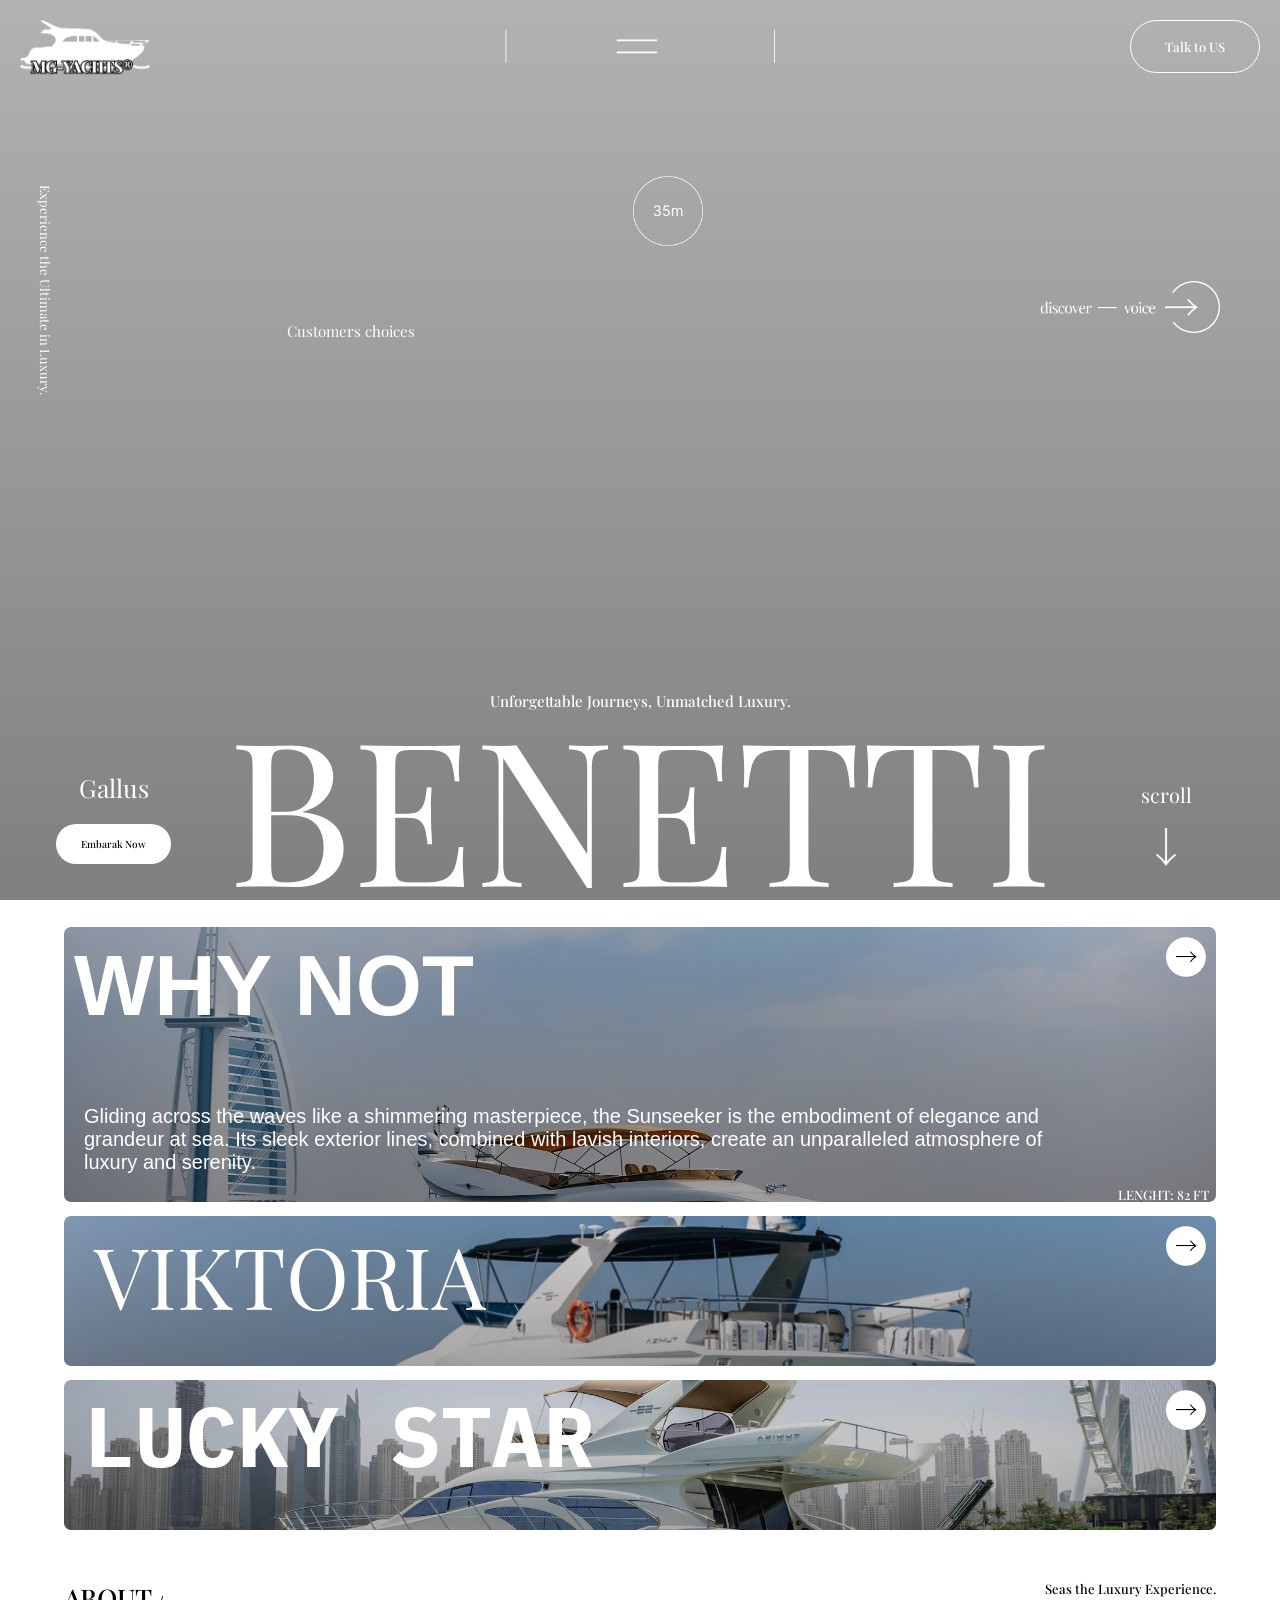
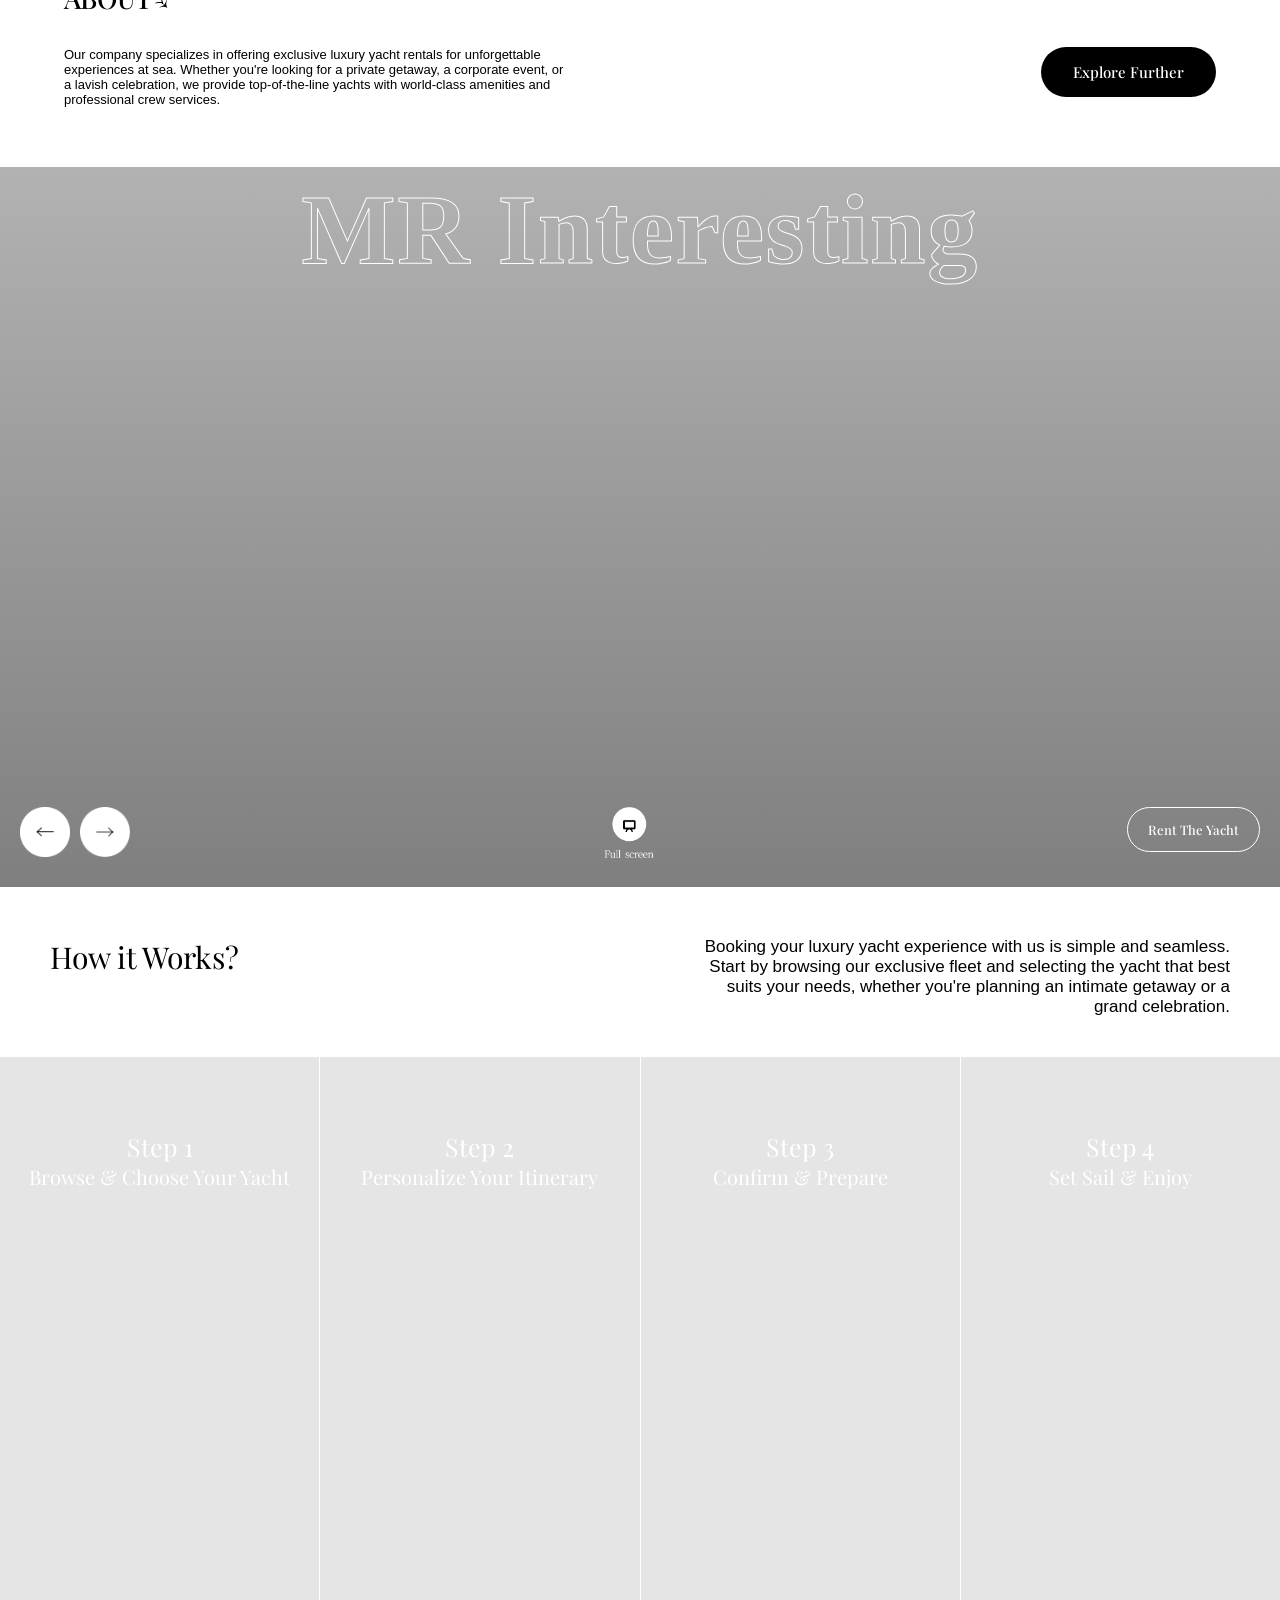
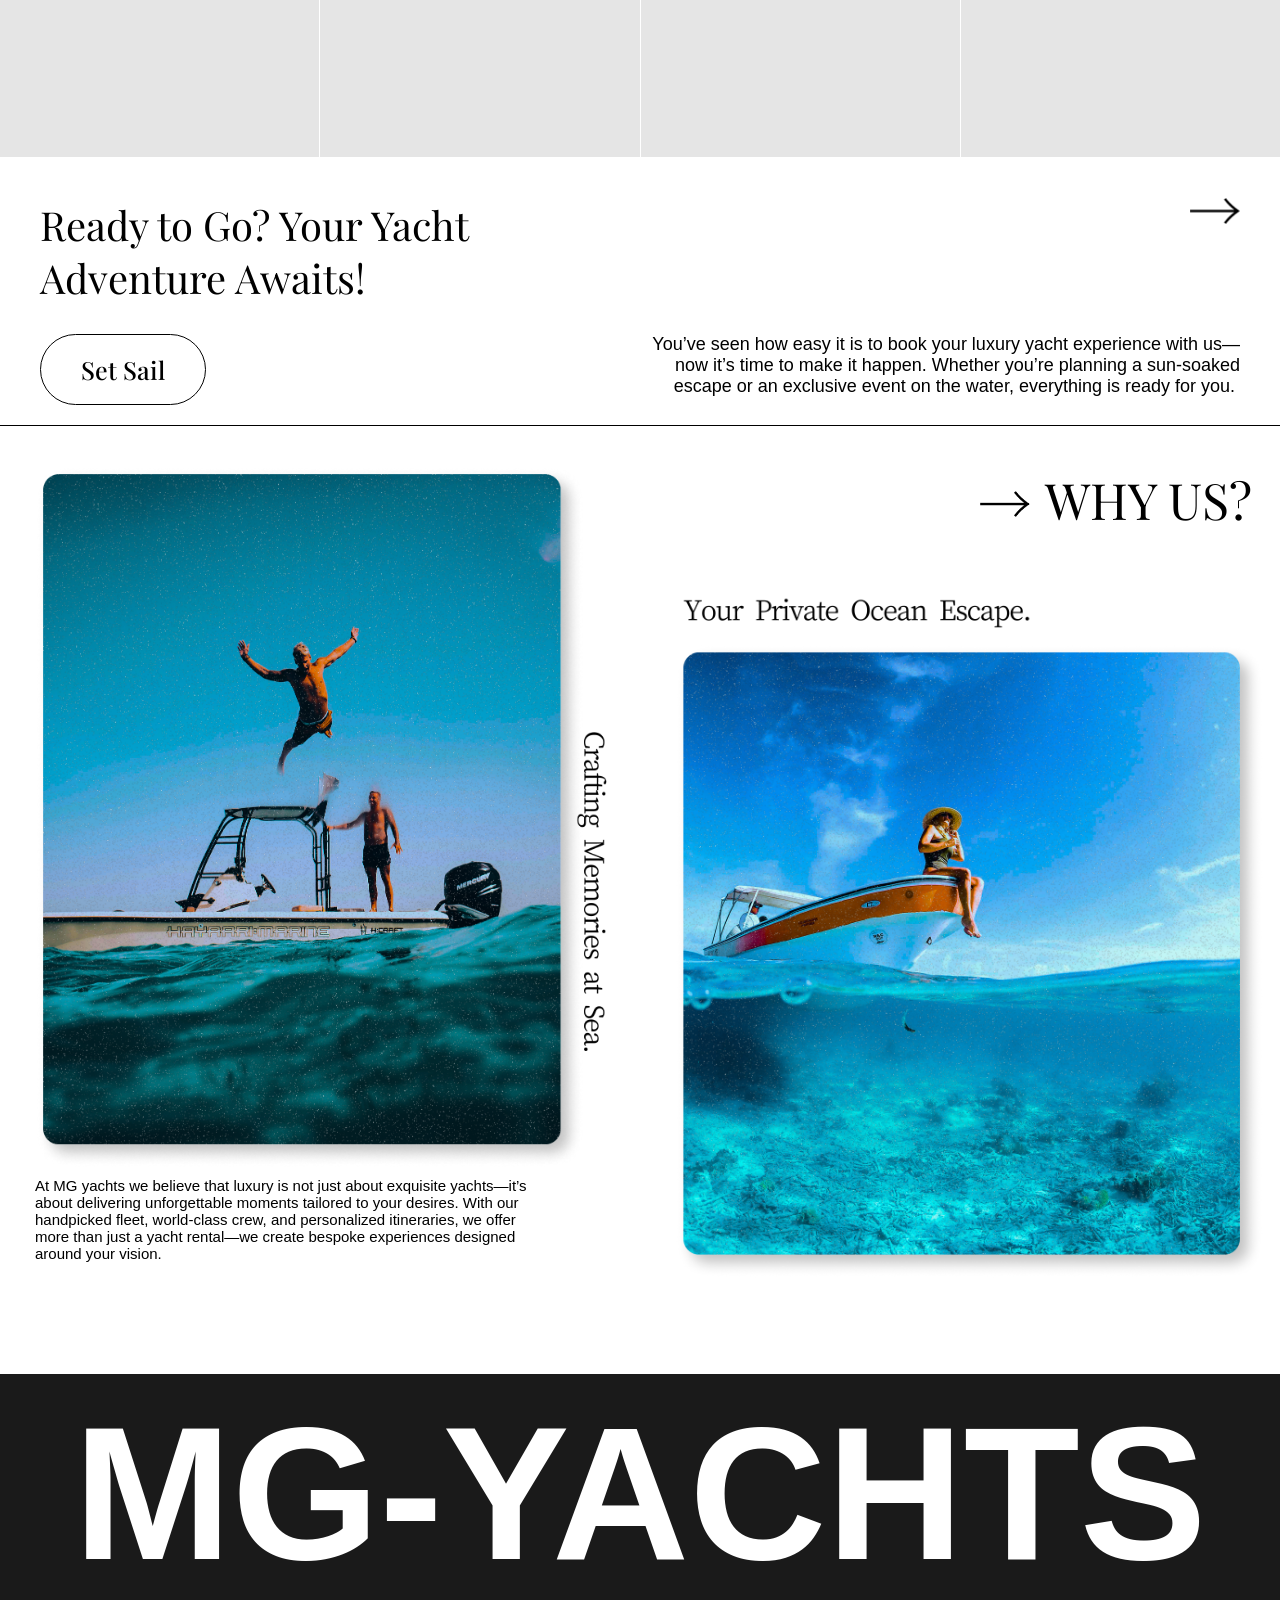
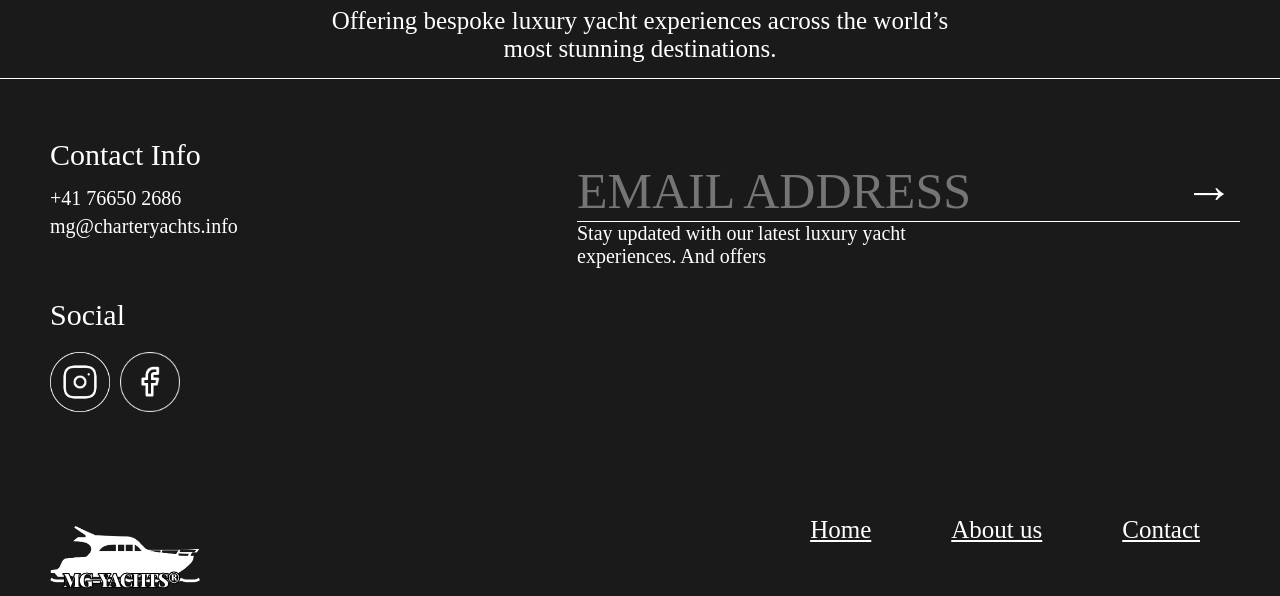
==== index.html @ 605ca861 "Update index.html" ====
<!DOCTYPE html>
<html>
<head>
    <meta charset="UTF-8">
    <meta name="viewport" content="width=device-width" />
    <title>Mg-yachts_HomePage</title>
    <link rel="stylesheet" href="style3.css" />
    <link rel="preconnect" href="https://fonts.googleapis.com">
    <link rel="preconnect" href="https://fonts.gstatic.com" crossorigin>
    <link href="https://fonts.googleapis.com/css2?family=Playfair+Display:ital,wght@0,400..900;1,400..900&display=swap" rel="stylesheet">
    <link rel="preconnect" href="https://fonts.googleapis.com">
<link rel="preconnect" href="https://fonts.gstatic.com" crossorigin>
<link href="https://fonts.googleapis.com/css2?family=IBM+Plex+Mono:ital,wght@0,100;0,200;0,300;0,400;0,500;0,600;0,700;1,100;1,200;1,300;1,400;1,500;1,600;1,700&family=Playfair+Display:ital,wght@0,400..900;1,400..900&display=swap" rel="stylesheet">
</head>
<body>

    <div class="div-the-whole-site">
   
    <div class="whole-hero-div-main">

        <div class="backround-img-hero">
            
        </div>

        <div class="nav-hero-main">

            <div class="nav-hero-main-logo">
                <img  class="logo-img-nav-home" src="images/fram-logooo.png" alt="">
            </div>

            <div class="nav-center-menu">
                <img class="nav-center-icon" src="images/Menu2.png" alt="">
            </div>

            <div class="nav-menu-button">
                <button class="button-talk-to-us-home">
                    Talk to US
                </button>
            </div>

            <div class="nav-menu">
                <img class="menu-2-thebasic-icon" src="images/Menu1.png" alt="">
            </div>

        </div>

        <div class="div-the-whole-middle-section-of-hero">
            <div class="div-the-p-90deg">
                <p class="the-p-90deg">
                    Experience the Ultimate in Luxury.
                </p>
            </div>

            <div class="div-slogan-text-middle">
                <p class="slogan-text-middle">
                    Customers choices
                </p>
            </div>

            <div class="div-icpon-the-length">
                <img class="icpon-the-length" src="images/Group 26.png" alt="">
            </div>

            <div class="div-move-forward-button-with">
                <img class="move-forward-button-with" src="images/Group 262.png" alt="">
            </div>
        </div>

        <div class="div-button-above-viktoria">
            <button class="button-above-viktoria">
                Embarak Now
            </button>
        </div>

        <div class="div-slogan-p-above-benetti">
            <p class="slogan-p-above-benetti">
                Unforgettable Journeys, Unmatched Luxury.
            </p>
        </div>

        <div class="div-flex-the-whole-beenettin-thing">
       <div class="div-button-and-text">
        <div class="div-gallus-div">
        <p class="gallus-tect-hero">
            Gallus
        </p>
    </div>
    <div class="dv-div-button-embarak">
        <button class="button-above-viktoria2">
            Embarak Now
        </button>
    </div>
       </div>

        <div class="div-the-yacht-name-big animated from-top">
            <h1 class="the-yacht-name-big">
                BENETTI
            </h1>
        </div>

        <div class="div-class-scroll-now">
            <div class="div-paragrapa-scrol">
                <p class="scroll-now-paragraph">
                    scroll
                </p>
            </div>
            <div class="div-scroll-icon">
                <img class="icpn-scroll-now" src="images/→.png" alt="">
            </div>
        </div>
    </div>
    </div>

    
    <div class="biggest-yachts-section">

        
        <div class="biggest-yachts1-mai animated from-top">
            <div class="biggest-yachts1">
                <div class="backround-img-biggest-yachts-1 active-box">

                </div>

                <div class="biggest-heading">
                    <h1 class="Viktotria-boat-h1">WHY NOT</h1>
                    <div>
                        <img class="img-arrpow-biggest-yachts" src="images/Frame 74.png" alt="">
                    </div>
                </div>

                <div class="bottom-div-big-yachts">
                    <p class="Viktotria-boat-p">
                        Gliding across the waves like a shimmering masterpiece, the Sunseeker is the embodiment of elegance and grandeur at sea. Its sleek exterior lines, combined with lavish interiors, create an unparalleled atmosphere of luxury and serenity.
                    </p>
                </div>

                <div class="div-p-lenght-biggest">
                    <p class="boat-p2">LENGHT: 82 FT </p>
                </div>

            </div>
        </div>

        
        <div class="biggest-yachts1-mai2 animated from-left">
            <div class="biggest-yachts12">
                <div class="backround-img-biggest-yachts-12">
                    
                </div>

                <div class="biggest-heading">
                    <h1 class="Viktotria-boat-h12">VIKTORIA</h1>
                    <div>
                        <img class="img-arrpow-biggest-yachts" src="images/Frame 74.png" alt="">
                    </div>
                </div>

                <div class="bottom-div-big-yachts2">
                    <p class="Viktotria-boat-p">
                        Cutting through the azure sea with timeless grace, the Viktoria offers an experience where luxury meets performance. Its spacious decks and refined interiors invite you to relax in pure sophistication.
                    </p>
                </div>
                <div class="bottom-div-big-yachts24">
                    <p class="Viktotria-boat-p">
                        Cutting through the azure sea with timeless grace, the Viktoria offers an experience where luxury meets performance. Its spacious decks and refined interiors invite you to relax in pure sophistication.
                    </p>
                </div>

                <div class="div-p-lenght-biggest2">
                    <p class="boat-p2">LENGHT: 75 FT </p>
                </div>
            </div>
        </div>

       
        <div class="biggest-yachts1-mai3 animated from-right">
            <div class="biggest-yachts13">
                <div class="backround-img-biggest-yachts-13">
                    
                </div>

                <div class="biggest-heading">
                    <h1 class="Viktotria-boat-h13">LUCKY STAR</h1>
                    <div>
                        <img class="img-arrpow-biggest-yachts" src="images/Frame 74.png" alt="">
                    </div>
                </div>

                <div class="bottom-div-big-yachts3">
                    <p class="Viktotria-boat-p">
                        With its striking silhouette and modern design, Lucky Star is a floating sanctuary. Every journey becomes unforgettable aboard this masterpiece of maritime engineering and elegance.
    </p>
                    </p>
                </div>

                <div class="div-p-lenght-biggest3">
                    <p class="boat-p2">LENGHT: 62 FT </p>
                </div>
            </div>
        </div>

    </div>

    <div class="div-about-section">
        <div class="div-section-1-center animated from-left">
        <div class="div-about-section-1-section">
            <div class="div-about-heading-arrow">
                <h1 class="about-heading-arrow">
                    ABOUT↘
                </h1>
            </div>
            <div class="div-slogan-main">
                <p class="slogan-main">
                    Seas the Luxury Experience.
                </p>
            </div>
        </div>
    </div>
    <div class="div-section-2-center animated from-right">
        <div class="div-section2-secton-about">
            <div class="div-paragrph-long-about">
                <p class="paragrph-long-about">
                    Our company specializes in offering exclusive luxury yacht rentals for unforgettable experiences at sea. Whether you're looking for a private getaway, a corporate event, or a lavish celebration, we provide top-of-the-line yachts with world-class amenities and professional crew services. 
                </p>
            </div>
            <div class="div-button-about-section">
                <button class="button-about-section">
                    Explore Further
                </button>
            </div>
        </div>
    </div>
    </div>





    <div class="video-container">
        <div class="video-overlay"></div>
        <div class="overlay-text" id="video-text">Ensimmäinen video</div>
        <video id="video-player" autoplay muted ></video>

        <div class="div-bottom-of-video-container animated from-top">
            <div class="div-the-buttons-video">
                <div class="div-button-1-video">
                    <img class="button-1-video prev-video" src="images/button-video-2.png" alt="">
                </div>
                <div class="div-button-2-video">
                   <img class="button-2-video next-video" src="images/button-video1.png" alt="">
                </div>
            </div>
            <div class="div-full-scrteen-button-icomn">
                <img class="full-scrteen-button-icomn open-fullscreen" src="images/Full-screen-icomn.png" alt="">
            </div>
            <div class="div-button-rent-action-video">
                <button class="button-rent-action-video">
                    Rent The Yacht
                </button>
            </div>
        </div>
      </div>



      <div class="div-how-it-works-section">
        <div class="div-how-it-works-heading animated from-left">
            <h1 class="how-it-works-heading">
                How it Works?
            </h1>
        </div>
        <div class="div-how-it-works-para animated from-right">
            <p class="how-it-works-para">
                Booking your luxury yacht experience with us is simple and seamless. Start by browsing our exclusive fleet and selecting the yacht that best suits your needs, whether you're planning an intimate getaway or a grand celebration.
            </p>
        </div>
      </div>



      <div class="steps-container">
        <div class="step" data-step="1">
          <div class="overlay">
            <div class="arrow">↑</div>
            <h2 class="slogan-name-step-heading animated from-top">Step 1</h2>
            <p class="slogan-name-step animated from-top">Browse & Choose Your Yacht</p>
            <div class="description">
                Begin by exploring our carefully curated fleet of luxury yachts. Whether you’re seeking a sleek modern vessel or a classic beauty, we offer a variety of yachts to suit every taste and occasion. Each yacht comes with detailed descriptions, amenities, and stunning photos to help you make the perfect choice.
            </div>
          </div>
        </div>
        <div class="step" data-step="2">
          <div class="overlay">
            <div class="arrow">↑</div>
            <h2 class="slogan-name-step-heading animated from-top">Step 2</h2>
            <p class="slogan-name-step animated from-top">Personalize Your Itinerary</p>
            <div class="description">Tailor your yacht experience to your preferences. Choose your destinations, activities, and any special requests, such as gourmet dining, water sports, or themed celebrations. Our team will work with you to craft a seamless itinerary that ensures a luxurious and unforgettable journey..</div>
          </div>
        </div>
        <div class="step" data-step="3">
          <div class="overlay">
            <div class="arrow">↑</div>
            <h2 class="slogan-name-step-heading animated from-top">Step 3</h2>
            <p class="slogan-name-step animated from-top">Confirm & Prepare</p>
            <div class="description">Once your yacht and itinerary are finalized, confirm your booking with ease. Our team will provide all necessary details, including payment options, packing tips, and any additional services you may require. We ensure a hassle-free process so you can focus on anticipating your adventure.</div>
          </div>
        </div>
        <div class="step" data-step="4">
          <div class="overlay">
            <div class="arrow">↑</div>
            <h2 class="slogan-name-step-heading animated from-top">Step 4</h2>
            <p class="slogan-name-step animated from-top">Set Sail & Enjoy</p>
            <div class="description">On the day of your charter, arrive at the marina, where our crew will welcome you aboard. Relax and indulge in a first-class experience as you cruise through breathtaking waters. Whether you seek adventure or tranquility, your journey will be nothing short of extraordinary.</div>
          </div>
        </div>
      </div>



      <div class="div-promo-section-button-jne">
        <div class="div-above-section-heading-arrow">
            <div class="div-heading-promo">
                <h1 class="heading-promo animated from-top">
                    Ready to Go? Your Yacht Adventure Awaits!
                </h1>
            </div>
            <div class="div-arrow-promo-above">
                <img class="arrow-promo-above" src="images/→2.png" alt="">
            </div>
        </div>
        <div class="div-below-section-buton-text">
            <div class="div-button-romo-action">
                <button class="button-romo-action animated from-left">
                    Set Sail
                </button>
            </div>
            <div class="div-text-promo-below animated from-right">
                <p class="text-promo-below">
                    You’ve seen how easy it is to book your luxury yacht experience with us—now it’s time to make it happen. Whether you’re planning a sun-soaked escape or an exclusive event on the water, everything is ready for you. 
                </p>
            </div>
        </div>
      </div>


      <div class="div-line-separating-action-why-us">

      </div>


      <div class="div-the-whole-end-jne">

      <div class="div-the-whole-why-us-section-right-and-left">
        <div class="div-the-left-section">
            <div class="div-the-heading-of-right-section2">
                <div class="div-img-arroe-why-us2">
                <img class="the-image-before-right-heading" src="images/→3.png" alt="">
            </div>
                <h1 class="the-heading-of-right-section">
                    WHY US?
                </h1>
            </div>
            <div class="div-the-img-of-left-section animated from-left">
                <img class="the-img-of-left-section" src="images/Frame last-ection5.png" alt="">
            </div>
            <div class="div-the-text-of-left-section">
                <p class="the-text-of-left-section animated from-left">
                    At MG yachts we believe that luxury is not just about exquisite yachts—it’s about delivering unforgettable moments tailored to your desires. With our handpicked fleet, world-class crew, and personalized itineraries, we offer more than just a yacht rental—we create bespoke experiences designed around your vision. 
                </p>
            </div>
        </div>
        <div class="div-the-right-section-below">
            <div class="div-the-heading-of-right-section animated from-right">
                <div class="div-img-arroe-why-us">
                <img class="the-image-before-right-heading" src="images/→3.png" alt="">
            </div>
                <h1 class="the-heading-of-right-section">
                    WHY US?
                </h1>
            </div>

            <div class="div-the-img-right-side-below animated from-right">
                <img class="the-img-right-side-below" src="images/lats-section-jne.png" alt="">
            </div>
        </div>
      </div>
    </div>





<div class="div-backround-foote">

    <div class="div-line-1">

    </div>
    
    <div class="div-brand-name-big-footer animated from-right">
        <h1 class="brand-name-big-footer">
            MG-YACHTS
        </h1>
    </div>
    
    
    <div class="div-slogan-text-footer animated from-left">
        <p class="slogan-text-footer">
            Offering bespoke luxury yacht experiences across the world’s <br> most stunning destinations.
        </p>
    </div>
    
    <div class="div-line-2">
    
    </div>
    
    
    <div class="div-whole-footer-div">
    
    <div class="div-footer-contact">
    
    
    
        <div class="div-contact-info-footer animated from-left">
            <p class="contact-info-footer">
                Contact Info
            </p>
        </div>
    
    
        <div class="div-phone-numbers-footer animated from-left">
    
            <div style="cursor: pointer;" onclick="callNumber()" class="div-contact-info-footer1">
                <p class="contact-info-footer2">
                    +41 76650 2686
                </p>
            </div>
            <div style="display: none;" class="div-contact-info-footer11">
                <p class="contact-info-footer22">
                    +41 06
                </p>
            </div>
                
        </div>
    
    
        <div class="div-phone-numbers-footer1 animated from-left">
    
            <div style="cursor: pointer;" onclick="sendEmail()" class="div-contact-info-footer111">
                <p class="contact-info-footer222">
                    mg@charteryachts.info
                </p>
            </div>
            <div style="display: none;" class="div-contact-info-footer1111">
                <p class="contact-info-footer2222">
                    +gmail
                </p>
            </div>
                
        </div>
    
    
        <div class="div-contact-info-footer animated from-left">
            <p class="contact-info-footer">
                Social
            </p>
        </div>
    
    
        <div class="div-buttons-social animated from-left">
            <div class="div-img1-social">
                <img class="img1-social" src="images/Mask group.png" alt="">
            </div>
    
            <div class="div-img2-social">
                <img class="img2-social" src="images/Mask group-1.png" alt="">
            </div>
        </div>
    
    
    
    
    
    </div>
    
    <div class="div-footer-fotm-2 animated from-right">
    
        <div class="email-adress-footer-input scroll-left-animation">
            <div class="email-adress-footer-input-div">
                <input id="email" name="email" class="input-email-adress" placeholder="EMAIL ADDRESS" type="text">
            </div>
            <div class="email-adress-submit-button">
                <button class="button-email-arrow-footer" onclick="submitEmail()">→</button>
            </div>
        </div>
    
        <div class="div-paragraph-after-input-text">
            <p class="paragraph-after-input-text">
                Stay updated with our latest luxury yacht <br> experiences. And offers
            </p>
        </div>
        
    </div>
    
    
    </div>
    
    
    
    
    
    
    
    
    
    <div class="div-pages-and-end-logo">
        <div class="div-img-logo-footer animated from-left">
            <img class="img-logo-footer" src="images/fram-logooo.png" alt="">
        </div>
        <div class="div-pages-paragraph-footer animated from-right">
            <p class="pages-paragraph-footer">
                Home
            </p>
            <p class="pages-paragraph-footer">
                About us
            </p>
            <p class="pages-paragraph-footer">
                Contact
            </p>
        </div>
    </div>
    

</div>








    <div class="fullscreen-video" id="fullscreen-video">
        <video id="fullscreen-player" autoplay muted></video>
        <button class="close-fullscreen" id="close-fullscreen">✕</button>
      </div>





    </div>
    <script>


function callNumber() {
        window.location.href = "tel:+41764627005"; 
    }


    function sendWhatsAppMessage() {
    var phoneNumber = "41764627005";
    var message = encodeURIComponent("Hello, I am interested in your services. Could you provide more details?"); // Muokkaa tätä viestiä
    var whatsappUrl = "https://wa.me/" + phoneNumber + "?text=" + message;
    
    window.location.href = whatsappUrl;
}



function sendEmail() {
    var email = "mg@charteryachts.info";
    var subject = encodeURIComponent("Inquiry about your services"); // Sähköpostin aihe
    var body = encodeURIComponent("Hello,\n\nI am interested in your services. Could you provide more details?\n\nBest regards,"); // Sähköpostin viesti
    
    var mailtoLink = "mailto:" + email + "?subject=" + subject + "&body=" + body;
    
    window.location.href = mailtoLink;
}







function revealOnScroll() {
    let elements = document.querySelectorAll('.animated');
    let windowHeight = window.innerHeight;

    elements.forEach(el => {
        let position = el.getBoundingClientRect().top;
        if (position < windowHeight - 50) {
            el.classList.add('visible');
        }
    });
}

window.addEventListener('scroll', revealOnScroll);
revealOnScroll();





const steps = document.querySelectorAll('.step');

steps.forEach(step => {
  step.addEventListener('click', () => {
    steps.forEach(s => s.classList.remove('active'));
    step.classList.add('active');
  });
});



        document.addEventListener("DOMContentLoaded", function () {
            const sections = document.querySelectorAll(".biggest-yachts1-mai, .biggest-yachts1-mai2, .biggest-yachts1-mai3");
        
            // Avaa ensimmäinen automaattisesti
            const firstSection = document.querySelector(".biggest-yachts1-mai");
            if (firstSection) {
                firstSection.classList.add("expanded");
            }
        
            // Klikattavat sisäosat (esim. sisältölaatikot)
            document.querySelectorAll(".biggest-yachts1, .biggest-yachts12, .biggest-yachts13").forEach(inner => {
                inner.addEventListener("click", function (event) {
                    event.stopPropagation();
                    const parent = inner.closest(".biggest-yachts1-mai, .biggest-yachts1-mai2, .biggest-yachts1-mai3");
                    const isExpanded = parent.classList.contains("expanded");
        
                    sections.forEach(s => s.classList.remove("expanded"));
        
                    if (!isExpanded) {
                        parent.classList.add("expanded");
                    }
                });
            });
        
            // Klikattavat ulkokehykset (kortit itsessään)
            sections.forEach(section => {
                section.addEventListener("click", function () {
                    const isExpanded = section.classList.contains("expanded");
                    sections.forEach(s => s.classList.remove("expanded"));
                    if (!isExpanded) {
                        section.classList.add("expanded");
                    }
                });
            });
        });


// NUOLIPAINIKKEET
document.querySelector(".next-video").addEventListener("click", () => {
  current = (current + 1) % videos.length;
  loadVideo(current);
});

document.querySelector(".prev-video").addEventListener("click", () => {
  current = (current - 1 + videos.length) % videos.length;
  loadVideo(current);
});









        const videos = [
      { src: "Videos/Char redes sociais 2.mp4", text: "MR Interesting" },
      { src: "Videos/Char redes Sociais 6.mp4", text: "MIS.Interesting" },
    ];

    let current = 0;
    const videoEl = document.getElementById("video-player");
    const textEl = document.getElementById("video-text");

    function loadVideo(index) {
      videoEl.src = videos[index].src;
      textEl.textContent = videos[index].text;
      videoEl.play();
    }

    loadVideo(current);

    videoEl.onended = () => {
      current = (current + 1) % videos.length;
      loadVideo(current);
    };








    // ELEMENTIT
const fullscreenEl = document.getElementById("fullscreen-video");
const fullscreenPlayer = document.getElementById("fullscreen-player");
const closeFullscreenBtn = document.getElementById("close-fullscreen");

// TÄMÄ triggeröi fullscreenin – yhdistä vaikka johonkin ikoniin jolla class "open-fullscreen"
document.querySelector(".open-fullscreen").addEventListener("click", () => {
  fullscreenEl.style.display = "flex";
  fullscreenPlayer.src = videos[current].src;
  fullscreenPlayer.play();
  document.body.style.overflow = "hidden"; // estä scrollaus
});

// POISTU FULLSCREENISTA
closeFullscreenBtn.addEventListener("click", () => {
  fullscreenEl.style.display = "none";
  fullscreenPlayer.pause();
  fullscreenPlayer.src = "";
  document.body.style.overflow = "auto"; // palauta scrollaus
});
        </script>


 
</body>
</html>
---- style3.css ----
* {
    margin: 0;
}

.whole-hero-div-main {
    overflow-x: hidden;
}

.nav-hero-main {
    display: flex;
    justify-content: space-between;
}

.menu-2-thebasic-icon {
    width: 35px;
}

.logo-img-nav-home {
    width: 80px;
}

.nav-hero-main-logo {
    margin-left: 20px;
    margin-top: 20px;
}

.nav-center-menu {
    display: none;
}

.nav-menu-button {
    display: none;
}

.nav-menu {
    margin-right: 20px;
    margin-top: 20px;
}

/* === HERO SECTION === */
.whole-hero-div-main {
    width: 100%;
    height: 600px;
}

.backround-img-hero {
    width: 100%;
    height: 600px;
    position: absolute;
    z-index: -1;
    background-image: linear-gradient(rgba(0, 0, 0, 0.3), rgba(0, 0, 0, 0.5)), url(images/upscalemedia-transformed-2.jpeg);
    background-position: center;
    background-repeat: no-repeat;
    background-size: cover;
}

/* === YACHT: YHTEISET POHJAT === */
.biggest-yachts1-mai,
.biggest-yachts1-mai2,
.biggest-yachts1-mai3 {
    display: flex;
    justify-content: center;
}

.biggest-yachts1-mai {
    margin-top: 27px;
}

.biggest-yachts1-mai2,
.biggest-yachts1-mai3 {
    margin-top: 14px;
}


.biggest-yachts1 {
    width: 90%;
    height: 130px;
    border: 2px black solid;
    border-radius: 5px;
}

.biggest-heading {
    display: flex;
    justify-content: space-between;
}

.Viktotria-boat-h1 {
    font-family: helvetica;
    font-size: 50px;
    margin: 0;
    margin-left: 5px;
    margin-top: 5px;
}

.bottom-div-big-yachts {
    display: flex;
    justify-content: space-between;
    width: 100%;
}

.Viktotria-boat-p {
    font-size: 10px;
    width: 230px;
    margin: 0;
    margin-left: 5px;
    margin-top: 15px;
}

.boat-p2 {
    font-size: 10px;
    margin: 0;
    margin-right: 5px;
    margin-top: 47px;
}


.biggest-yachts12 {
    width: 90%;
    height: 80px;
    border: 2px black solid;
    border-radius: 5px;
}


.biggest-yachts13 {
    width: 90%;
    height: 80px;
    border: 2px black solid;
    border-radius: 5px;
}



.div-the-yacht-name-big {
    display: flex;
    justify-content: center;
}

.the-yacht-name-big {
    font-family: playfair display;
    font-weight: 400;
    color: white;
    font-size: 70px;
}

.div-button-above-viktoria {
    display: flex;
    justify-content: center;
    margin-top: 400px;
}

.button-above-viktoria {
    font-family: playfair display;
    font-weight: 400;
    color: black;
    font-size: 10px;
    background-color: white;
    border: none;
    padding: 13px 25px;
    border-radius: 30px;
    font-weight: 500;
}

.Viktotria-boat-h1 {
    font-size: 30px;
}

.biggest-yachts1 {
    height: 200px;
}

.img-arrpow-biggest-yachts {
    width: 35px;
}

.Viktotria-boat-p {
    width: 95%;
}

.div-p-lenght-biggest {
    display: flex;
    justify-content: right;

}

.boat-p2 {
    margin: 0;
    margin-right: 7px;
    margin-top: -4px;
    font-family: playfair display;
    font-weight: 400;
    color: white;
    font-size: 10px;
    font-weight: 500;
}

.Viktotria-boat-p {
    margin-top: 50px;
    margin-left: 10px;
    font-size: 10px;
    font-family: Arial, Helvetica, sans-serif;
}

.backround-img-biggest-yachts-1 {
    width: 90%;
    height: 200px;
    background-image: linear-gradient(rgba(0, 0, 0, 0.1), rgba(0, 0, 0, 0.3)), url(images/upscalemedia-transformed-3.jpeg);
    background-position: center;
    background-repeat: no-repeat;
    background-size: cover;
    position: absolute;
    z-index: -2;
    border-radius: 7px;
}

.img-arrpow-biggest-yachts {
    width: 25px;
    margin-top: 10px;
    margin-right: 10px;
}

.Viktotria-boat-h1 {
    color: white;
}

.Viktotria-boat-p {
    color: white;
}

.biggest-yachts1 {
    border: 0;
}


.backround-img-biggest-yachts-12 {
    width: 90%;
    height: 80px;
    background-image: linear-gradient(rgba(0, 0, 0, 0.1), rgba(0, 0, 0, 0.3)), url(images/2191.1124x569.jpg);
    background-position: center;
    background-repeat: no-repeat;
    background-size: cover;
    position: absolute;
    z-index: -2;
    border-radius: 7px;
}

.biggest-yachts12 {
    border: none;
}

.bottom-div-big-yachts2{
    display: none;
}

.div-p-lenght-biggest2 {
    margin-top: 15px;
    display: flex;
    justify-content: right;
}

.div-p-lenght-biggest {
    margin-top: 15px;
    display: flex;
    justify-content: right;
}

.div-p-lenght-biggest3 {
    margin-top: 25px;
    display: flex;
    justify-content: right;
}


.backround-img-biggest-yachts-13 {
    width: 90%;
    height: 80px;
    background-image: linear-gradient(rgba(0, 0, 0, 0.1), rgba(0, 0, 0, 0.3)), url(images/DSC02440.jpg);
    background-position: center;
    background-repeat: no-repeat;
    background-size: cover;
    position: absolute;
    z-index: -2;
    border-radius: 7px;
}

.biggest-yachts13 {
    border: none;
}

.bottom-div-big-yachts3 {
    display: none;
}

.div-p-lenght-biggest2 {
    margin-top: 25px;
}

.div-about-section-1-section {
    width: 90%;
    display: flex;
    justify-content: space-between;
    margin-top: 15px;
}

.div-section-1-center {
    display: flex;
    justify-content: center;
}

.div-section2-secton-about {
    width: 90%;
    display: flex;
    justify-content: space-between;
    margin-top: 15px;
}

.about-heading-arrow {
    font-size: 17px;
    margin: 0;
    font-family: playfair display;
    font-weight: 400;
    color: black;
    font-weight: 500;
}

.slogan-main {
    font-size: 7px;
    margin: 0;
    font-family: playfair display;
    font-weight: 400;
    color: black;
    font-weight: 500;
}

.paragrph-long-about {
    font-size: 7px;
    margin: 0;
    font-family: Arial, Helvetica, sans-serif;
    font-weight: 400;
    color: black;
    font-weight: 400;
    width: 170px;
}

.button-about-section {
    font-family: playfair display;
    font-weight: 400;
    color: white;
    font-size: 8px;
    background-color: black;
    border: none;
    padding: 10px 15px;
    border-radius: 30px;
    font-weight: 500;
}

.Viktotria-boat-h12 {
    font-size: 37px;
    margin: 0;
    font-family: playfair display;
    font-weight: 400;
    color: white;
    font-weight: 400;
    margin: 0;
    margin-top: 2px;
    margin-left: 10px;
}

.div-p-lenght-biggest2 {
    margin-top:0px;
}

.Viktotria-boat-h1 {
    font-size: 40px;
    margin-top: 10px;
    margin-left: 10px;
}

.div-p-lenght-biggest {
    margin: 0;
}

.div-p-lenght-biggest3 {
    margin-top: 0;
    margin-top: 5px;
}

.Viktotria-boat-h12 {
    font-size: 40px;
}

.Viktotria-boat-h13 {
    color: white;
    font-family: IBM Plex Mono;
    font-size: 40px;
    margin-left: 10px;
}

.Viktotria-boat-p {
    margin-top: 70px;
}


.boat-p2 {
    margin-top: 4px;
}

.div-section-2-center {
    display: flex;
    justify-content: center;
}


.bottom-div-big-yachts3 {
    display: block;
}


.biggest-yachts1-mai,
.biggest-yachts1-mai2,
.biggest-yachts1-mai3 {
    height: 100px; /* pieni korkeus oletuksena */
    overflow: hidden;
    transition: height 0.3s ease;
    cursor: pointer;
}

.biggest-yachts1-mai.expanded,
.biggest-yachts1-mai2.expanded,
.biggest-yachts1-mai3.expanded {
    height: 200px; /* isompi korkeus kun "auki" */
    .bottom-div-big-yachts3 {
        display: block;
    }
}


/* Oletuskorkeus */
.backround-img-biggest-yachts-1,
.backround-img-biggest-yachts-12,
.backround-img-biggest-yachts-13 {
    height: 100px;
    overflow: hidden;
    transition: height 0.3s ease;
    cursor: pointer;
}

/* Kun vanhemmalla kortilla on "expanded", nämä kasvavat */
.biggest-yachts1-mai.expanded .backround-img-biggest-yachts-1,
.biggest-yachts1-mai2.expanded .backround-img-biggest-yachts-12,
.biggest-yachts1-mai3.expanded .backround-img-biggest-yachts-13 {
    height: 200px;

    .bottom-div-big-yachts2,
    .Viktotria-boat-p {
        display: block;
    }
}




@media (max-width: 320px) {
    
}

@media (min-width: 321px) {
    
}


@media (min-width: 400px) {
    .Viktotria-boat-p {
        font-size: 11px;
    }

    .paragrph-long-about {
        width: 250px;
    }
    
    .div-section-2-center {
        display: flex;
        justify-content: center;
    }



    .biggest-yachts1-mai,
.biggest-yachts1-mai2,
.biggest-yachts1-mai3 {
    height: 100px; /* pieni korkeus oletuksena */
    overflow: hidden;
    transition: height 0.3s ease;
    cursor: pointer;
}

.biggest-yachts1-mai.expanded,
.biggest-yachts1-mai2.expanded,
.biggest-yachts1-mai3.expanded {
    height: 200px; /* isompi korkeus kun "auki" */
    .bottom-div-big-yachts3 {
        display: block;
    }
}


/* Oletuskorkeus */
.backround-img-biggest-yachts-1,
.backround-img-biggest-yachts-12,
.backround-img-biggest-yachts-13 {
    height: 100px;
    overflow: hidden;
    transition: height 0.3s ease;
    cursor: pointer;
}

/* Kun vanhemmalla kortilla on "expanded", nämä kasvavat */
.biggest-yachts1-mai.expanded .backround-img-biggest-yachts-1,
.biggest-yachts1-mai2.expanded .backround-img-biggest-yachts-12,
.biggest-yachts1-mai3.expanded .backround-img-biggest-yachts-13 {
    height: 200px;


}
}

@media (min-width: 600px) {
    .Viktotria-boat-p {
        font-size: 11px;
    }

    .paragrph-long-about {
        width: 300px;
        font-size: 10px;
    }

    .about-heading-arrow {
        font-size: 25px;
    }

    .button-about-section {
        font-size: 12px;
        padding: 15px 32px;
    }

    .slogan-main {
        font-size: 10px;
    }

    .biggest-yachts12 {
        height: 130px;
    }
    .biggest-yachts1-mai3 {
        height: 130px;
    }

    .biggest-yachts1-mai2 {
        height: 130px;
    }

    .biggest-yachts12 {
        height: 130px;
    }

    .backround-img-biggest-yachts-12 {
        height: 130px;
    }

    .backround-img-biggest-yachts-13 {
        height: 130px;
    }

    .Viktotria-boat-h13 {
        font-size: 75px;
    }

    .Viktotria-boat-h12 {
        font-size: 75px;
    }

    .Viktotria-boat-h1 {
        font-size: 75px;
    }

    .biggest-yachts1-mai {
        height: 250px;
    }

    .backround-img-biggest-yachts-1 {
        height: 250px;
    }
    
    .Viktotria-boat-p {
        font-size: 12px;
        width: 85%;
    }

    .boat-p2 {
        font-size: 12px;
    }

    .div-p-lenght-biggest {
        margin-top: 8px;
    }

    .the-yacht-name-big {
        font-size: 145px;
    }

    .div-button-above-viktoria {
        margin-top: 500px;
    }

    .whole-hero-div-main {
        height: 800px;
        overflow-y: hidden;
    }

    .backround-img-hero {
        height: 800px;
        overflow-y: hidden;
    }

    .logo-img-nav-home {
        width: 100px;
        overflow-y: hidden;
    }

    .menu-2-thebasic-icon {
        width: 40px;
        margin-top: 15px;
        margin-right: 15px;
        overflow-y: hidden;
    }

    .div-section-1-center {
        margin-top: 30px;
    }

    .div-section-2-center {
        margin-top: 15px;
        display: flex;
        justify-content: center;
    }



    .biggest-yachts1-mai,
.biggest-yachts1-mai2,
.biggest-yachts1-mai3 {
    height: 100px; /* pieni korkeus oletuksena */
    overflow: hidden;
    transition: height 0.3s ease;
    cursor: pointer;
}

.biggest-yachts1-mai.expanded,
.biggest-yachts1-mai2.expanded,
.biggest-yachts1-mai3.expanded {
    height: 200px; /* isompi korkeus kun "auki" */
    .bottom-div-big-yachts3 {
        display: block;
    }
}


/* Oletuskorkeus */
.backround-img-biggest-yachts-1,
.backround-img-biggest-yachts-12,
.backround-img-biggest-yachts-13 {
    height: 100px;
    overflow: hidden;
    transition: height 0.3s ease;
    cursor: pointer;
}

/* Kun vanhemmalla kortilla on "expanded", nämä kasvavat */
.biggest-yachts1-mai.expanded .backround-img-biggest-yachts-1,
.biggest-yachts1-mai2.expanded .backround-img-biggest-yachts-12,
.biggest-yachts1-mai3.expanded .backround-img-biggest-yachts-13 {
    height: 200px;

    .bottom-div-big-yachts2,
    .Viktotria-boat-p {
        display: block;
    }
}

.Viktotria-boat-p {
    margin-top: 20px;
}

}


@media (min-width: 800px) {
    .Viktotria-boat-p {
        font-size: 15px;
    }

    .paragrph-long-about {
        width: 500px;
        font-size: 13px;
    }

    .about-heading-arrow {
        font-size: 27px;
    }

    .button-about-section {
        font-size: 15px;
        padding: 15px 32px;
    }

    .slogan-main {
        font-size: 13px;
    }

    .biggest-yachts12 {
        height: 150px;
    }
    .biggest-yachts1-mai3 {
        height: 150px;
    }

    .biggest-yachts1-mai2 {
        height: 150px;
    }

    .biggest-yachts12 {
        height: 150px;
    }

    .backround-img-biggest-yachts-12 {
        height: 150px;
    }

    .backround-img-biggest-yachts-13 {
        height: 150px;
    }

    .Viktotria-boat-h13 {
        font-size: 85px;
    }

    .Viktotria-boat-h12 {
        font-size: 85px;
    }

    .Viktotria-boat-h1 {
        font-size: 85px;
    }

    .biggest-yachts1-mai {
        height: 250px;
    }

    .backround-img-biggest-yachts-1 {
        height: 250px;
    }
    
    .Viktotria-boat-p {
        font-size: 17px;
        width: 85%;
    }

    .boat-p2 {
        font-size: 13px;
    }

    .div-p-lenght-biggest {
        margin-top: 8px;
    }

    .the-yacht-name-big {
        font-size: 185px;
    }

    .div-button-above-viktoria {
        margin-top: 500px;
    }

    .whole-hero-div-main {
        height: 850px;
        overflow-y: hidden;
    }

    .backround-img-hero {
        height: 850px;
        overflow-y: hidden;
    }

    .logo-img-nav-home {
        width: 130px;
        overflow-y: hidden;
    }

    .menu-2-thebasic-icon {
        width: 60px;
        margin-top: 15px;
        margin-right: 15px;
        overflow-y: hidden;
    }

    .div-section-1-center {
        margin-top: 35px;
    }

    .div-section-2-center {
        margin-top: 16px;
        display: flex;
        justify-content: center;
    }

    .Viktotria-boat-p {
        margin-top: 40px;
    }

    .img-arrpow-biggest-yachts {
        width: 40px;
    }

    .button-above-viktoria {
        font-size: 17px;
        padding: 17px  37px;
    }

    .biggest-yachts1-mai,
    .biggest-yachts1-mai2,
    .biggest-yachts1-mai3 {
        height: 150px; /* pieni korkeus oletuksena */
        overflow: hidden;
        transition: height 0.3s ease;
        cursor: pointer;
    }
    
    .biggest-yachts1-mai.expanded,
    .biggest-yachts1-mai2.expanded,
    .biggest-yachts1-mai3.expanded {
        height: 250px; /* isompi korkeus kun "auki" */
        .bottom-div-big-yachts3 {
            display: block;
        }
    }
    
    
    /* Oletuskorkeus */
    .backround-img-biggest-yachts-1,
    .backround-img-biggest-yachts-12,
    .backround-img-biggest-yachts-13 {
        height: 150px;
        overflow: hidden;
        transition: height 0.3s ease;
        cursor: pointer;
    }
    
    /* Kun vanhemmalla kortilla on "expanded", nämä kasvavat */
    .biggest-yachts1-mai.expanded .backround-img-biggest-yachts-1,
    .biggest-yachts1-mai2.expanded .backround-img-biggest-yachts-12,
    .biggest-yachts1-mai3.expanded .backround-img-biggest-yachts-13 {
        height: 250px;
    
        .bottom-div-big-yachts2,
        .Viktotria-boat-p {
            display: block;
        }
    }
    
    .Viktotria-boat-p {
        margin-top: 50px;
    }
}

.div-button-and-text {
    display: none;
}

.div-class-scroll-now {
    display: none;
}

.div-slogan-p-above-benetti {
    display: none;
}

.div-the-whole-middle-section-of-hero {
    display: none;
}

@media (min-width: 1000px) {

    .div-the-whole-middle-section-of-hero {
        display: flex;
        justify-content: space-between;
    }

    .the-yacht-name-big {
        margin-top: -40px;
    }

    .div-slogan-p-above-benetti {
        display: flex;
        justify-content: center;
        margin: 0;
    }

    .slogan-p-above-benetti {
        font-family: playfair display;
        font-weight: 400;
        color: white;
        font-size: 15px;
        border: none;
        font-weight: 500;
    }

    .nav-menu {
        display: none;
    }

    .nav-menu-button {
        display: inline;
    }

    .button-talk-to-us-home {
        font-family: playfair display;
        font-weight: 400;
        color: white;
        font-size: 13px;
        border: none;
        padding: 17px 34px;
        border-radius: 30px;
        font-weight: 500;
        border: 1.5px white solid;
        background: none;
        margin-top: 20px;
        margin-right: 20px;
    }

    .nav-center-menu {
        display: inline;
    }

    .nav-center-icon {
        width: 270px;
        margin-top: 30px;
    }

    .div-class-scroll-now {
        display: inline-block;
        margin-top: 70px;
    }

    .div-button-and-text {
        display: inline-block;
        margin-top: 60px;
    }

    .div-gallus-div {
        display: flex;
        justify-content: center;
    }
    .the-yacht-name-big {
        font-size: 170px;
    }

    .dv-div-button-embarak {
        display: flex;
        justify-content: center;
    }

    .div-button-and-text {
        width: 100%;
    }

    .div-button-above-viktoria {
        display: none;
    }

    .button-above-viktoria2 {
        font-family: playfair display;
    font-weight: 400;
    color: black;
    font-size: 10px;
    background-color: white;
    border: none;
    padding: 13px 25px;
    border-radius: 30px;
    font-weight: 500;
    }

    .gallus-tect-hero {
        margin-bottom: 20px;
        font-size: 25px;
        color: white;
        font-family: playfair display;
    }

    .div-flex-the-whole-beenettin-thing {
        display: flex;
        justify-content: space-between;
    }

    .icpn-scroll-now {
        width: 20px;
    }

    .div-paragrapa-scrol {
        justify-content: center;
        display: flex;
    }

    .div-class-scroll-now {
       width: 100%;
    }

    .div-scroll-icon {
        justify-content: center;
        display: flex;
    }

    .scroll-now-paragraph {
        margin-bottom: 20px;
        font-size: 20px;
        color: white;
        font-family: playfair display;
    }

    .icpon-the-length {
        width: 60px;
    }

    .move-forward-button-with {
        width: 150px;
    }

    .the-p-90deg {
        transform: rotate(90deg);
        margin-bottom: 20px;
        font-size: 13px;
        color: white;
        font-family: playfair display;
        margin: 0;
        margin-left: -60px;
    }

    .slogan-text-middle {
        margin-bottom: 20px;
        font-size: 15px;
        color: white;
        font-family: playfair display;
        margin: 0;
    }

    .div-the-whole-middle-section-of-hero {
        margin-top: 200px;
    }

    .div-slogan-p-above-benetti {
        margin-top: 300px;
    }

    .div-slogan-text-middle {
        margin-left: -200px;
        margin-top: 40px;
    }

    .div-icpon-the-length {
        margin-top: -105px;
        margin-left: -120px;
    }

    .div-move-forward-button-with {
        margin-right: 60px;
    }




    .biggest-yachts1-mai,
    .biggest-yachts1-mai2,
    .biggest-yachts1-mai3 {
        height: 150px; /* pieni korkeus oletuksena */
        overflow: hidden;
        transition: height 0.3s ease;
        cursor: pointer;
    }
    
    .biggest-yachts1-mai.expanded,
    .biggest-yachts1-mai2.expanded,
    .biggest-yachts1-mai3.expanded {
        height: 250px; /* isompi korkeus kun "auki" */
        .bottom-div-big-yachts3 {
            display: block;
        }
    }
    
    
    /* Oletuskorkeus */
    .backround-img-biggest-yachts-1,
    .backround-img-biggest-yachts-12,
    .backround-img-biggest-yachts-13 {
        height: 150px;
        overflow: hidden;
        transition: height 0.3s ease;
        cursor: pointer;
    }
    
    /* Kun vanhemmalla kortilla on "expanded", nämä kasvavat */
    .biggest-yachts1-mai.expanded .backround-img-biggest-yachts-1,
    .biggest-yachts1-mai2.expanded .backround-img-biggest-yachts-12,
    .biggest-yachts1-mai3.expanded .backround-img-biggest-yachts-13 {
        height: 250px;
    
        .bottom-div-big-yachts2,
        .Viktotria-boat-p {
            display: block;
        }
    }
    
    .Viktotria-boat-p {
        margin-top: 50px;
    }
}




@media (min-width: 1200px) {

    .div-the-whole-middle-section-of-hero {
        display: flex;
        justify-content: space-between;
    }

    .the-yacht-name-big {
        margin-top: -40px;
    }

    .div-slogan-p-above-benetti {
        display: flex;
        justify-content: center;
        margin: 0;
    }

    .slogan-p-above-benetti {
        font-family: playfair display;
        font-weight: 400;
        color: white;
        font-size: 15px;
        border: none;
        font-weight: 500;
    }

    .nav-menu {
        display: none;
    }

    .nav-menu-button {
        display: inline;
    }

    .button-talk-to-us-home {
        font-family: playfair display;
        font-weight: 400;
        color: white;
        font-size: 13px;
        border: none;
        padding: 17px 34px;
        border-radius: 30px;
        font-weight: 500;
        border: 1.5px white solid;
        background: none;
        margin-top: 20px;
        margin-right: 20px;
    }

    .nav-center-menu {
        display: inline;
    }

    .nav-center-icon {
        width: 270px;
        margin-top: 30px;
    }

    .div-class-scroll-now {
        display: inline-block;
        margin-top: 70px;
    }

    .div-button-and-text {
        display: inline-block;
        margin-top: 60px;
    }

    .div-gallus-div {
        display: flex;
        justify-content: center;
    }
    .the-yacht-name-big {
        font-size: 170px;
    }

    .dv-div-button-embarak {
        display: flex;
        justify-content: center;
    }

    .div-button-and-text {
        width: 100%;
    }

    .div-button-above-viktoria {
        display: none;
    }

    .button-above-viktoria2 {
        font-family: playfair display;
    font-weight: 400;
    color: black;
    font-size: 10px;
    background-color: white;
    border: none;
    padding: 13px 25px;
    border-radius: 30px;
    font-weight: 500;
    }

    .gallus-tect-hero {
        margin-bottom: 20px;
        font-size: 25px;
        color: white;
        font-family: playfair display;
    }

    .div-flex-the-whole-beenettin-thing {
        display: flex;
        justify-content: space-between;
    }

    .icpn-scroll-now {
        width: 20px;
    }

    .div-paragrapa-scrol {
        justify-content: center;
        display: flex;
    }

    .div-class-scroll-now {
       width: 100%;
    }

    .div-scroll-icon {
        justify-content: center;
        display: flex;
    }

    .scroll-now-paragraph {
        margin-bottom: 20px;
        font-size: 20px;
        color: white;
        font-family: playfair display;
    }

    .icpon-the-length {
        width: 70px;
    }

    .move-forward-button-with {
        width: 180px;
    }

    .the-p-90deg {
        transform: rotate(90deg);
        margin-bottom: 20px;
        font-size: 13px;
        color: white;
        font-family: playfair display;
        margin: 0;
        margin-left: -60px;
    }

    .slogan-text-middle {
        margin-bottom: 20px;
        font-size: 15px;
        color: white;
        font-family: playfair display;
        margin: 0;
    }

    .div-the-whole-middle-section-of-hero {
        margin-top: 200px;
    }

    .div-slogan-p-above-benetti {
        margin-top: 300px;
    }

    .div-slogan-text-middle {
        margin-left: -200px;
        margin-top: 40px;
    }

    .div-icpon-the-length {
        margin-top: -105px;
        margin-left: -120px;
    }

    .div-move-forward-button-with {
        margin-right: 60px;
    }

    .Viktotria-boat-p {
        font-size: 20px;
        margin-left: 20px;
    }

    .whole-hero-div-main {
        height: 900px;
    }

    .backround-img-hero {
        height: 900px;
    }
    .div-slogan-p-above-benetti {
        margin-top: 350px;
    }

    .the-yacht-name-big {
        font-size: 200px;
    }

    .Viktotria-boat-h12 {
        margin-left: 30px;
    }

    .Viktotria-boat-h13 {
        margin-left: 20px;
    }

    .biggest-yachts1-mai,
    .biggest-yachts1-mai2,
    .biggest-yachts1-mai3 {
        height: 150px; /* pieni korkeus oletuksena */
        overflow: hidden;
        transition: height 0.3s ease;
        cursor: pointer;
    }
    
    .biggest-yachts1-mai.expanded,
    .biggest-yachts1-mai2.expanded,
    .biggest-yachts1-mai3.expanded {
        height: 275px; /* isompi korkeus kun "auki" */
        .bottom-div-big-yachts3 {
            display: block;
        }
    }
    
    
    /* Oletuskorkeus */
    .backround-img-biggest-yachts-1,
    .backround-img-biggest-yachts-12,
    .backround-img-biggest-yachts-13 {
        height: 150px;
        overflow: hidden;
        transition: height 0.3s ease;
        cursor: pointer;
    }
    
    /* Kun vanhemmalla kortilla on "expanded", nämä kasvavat */
    .biggest-yachts1-mai.expanded .backround-img-biggest-yachts-1,
    .biggest-yachts1-mai2.expanded .backround-img-biggest-yachts-12,
    .biggest-yachts1-mai3.expanded .backround-img-biggest-yachts-13 {
        height: 275px;
    
        .bottom-div-big-yachts2,
        .Viktotria-boat-p {
            display: block;
        }
    }
    
    .Viktotria-boat-p {
        margin-top: 70px;
    }
}

@media (min-width: 1400px) {

    .div-the-whole-middle-section-of-hero {
        display: flex;
        justify-content: space-between;
    }

    .the-yacht-name-big {
        margin-top: -40px;
    }

    .div-slogan-p-above-benetti {
        display: flex;
        justify-content: center;
        margin: 0;
    }

    .slogan-p-above-benetti {
        font-family: playfair display;
        font-weight: 400;
        color: white;
        font-size: 15px;
        border: none;
        font-weight: 500;
    }

    .nav-menu {
        display: none;
    }

    .nav-menu-button {
        display: inline;
    }

    .button-talk-to-us-home {
        font-family: playfair display;
        font-weight: 400;
        color: white;
        font-size: 13px;
        border: none;
        padding: 17px 34px;
        border-radius: 30px;
        font-weight: 500;
        border: 1.5px white solid;
        background: none;
        margin-top: 20px;
        margin-right: 20px;
    }

    .nav-center-menu {
        display: inline;
    }

    .nav-center-icon {
        width: 270px;
        margin-top: 30px;
    }

    .div-class-scroll-now {
        display: inline-block;
        margin-top: 70px;
    }

    .div-button-and-text {
        display: inline-block;
        margin-top: 60px;
    }

    .div-gallus-div {
        display: flex;
        justify-content: center;
    }
    .the-yacht-name-big {
        font-size: 170px;
    }

    .dv-div-button-embarak {
        display: flex;
        justify-content: center;
    }

    .div-button-and-text {
        width: 100%;
    }

    .div-button-above-viktoria {
        display: none;
    }

    .button-above-viktoria2 {
        font-family: playfair display;
    font-weight: 400;
    color: black;
    font-size: 10px;
    background-color: white;
    border: none;
    padding: 13px 25px;
    border-radius: 30px;
    font-weight: 500;
    }

    .gallus-tect-hero {
        margin-bottom: 20px;
        font-size: 25px;
        color: white;
        font-family: playfair display;
    }

    .div-flex-the-whole-beenettin-thing {
        display: flex;
        justify-content: space-between;
    }

    .icpn-scroll-now {
        width: 20px;
    }

    .div-paragrapa-scrol {
        justify-content: center;
        display: flex;
    }

    .div-class-scroll-now {
       width: 100%;
    }

    .div-scroll-icon {
        justify-content: center;
        display: flex;
    }

    .scroll-now-paragraph {
        margin-bottom: 20px;
        font-size: 20px;
        color: white;
        font-family: playfair display;
    }

    .icpon-the-length {
        width: 70px;
    }

    .move-forward-button-with {
        width: 180px;
    }

    .the-p-90deg {
        transform: rotate(90deg);
        margin-bottom: 20px;
        font-size: 13px;
        color: white;
        font-family: playfair display;
        margin: 0;
        margin-left: -60px;
    }

    .slogan-text-middle {
        margin-bottom: 20px;
        font-size: 15px;
        color: white;
        font-family: playfair display;
        margin: 0;
    }

    .div-the-whole-middle-section-of-hero {
        margin-top: 200px;
    }

    .div-slogan-p-above-benetti {
        margin-top: 300px;
    }

    .div-slogan-text-middle {
        margin-left: -200px;
        margin-top: 40px;
    }

    .div-icpon-the-length {
        margin-top: -105px;
        margin-left: -120px;
    }

    .div-move-forward-button-with {
        margin-right: 60px;
    }

    .Viktotria-boat-p {
        font-size: 20px;
        margin-left: 20px;
    }

    .whole-hero-div-main {
        height: 900px;
    }

    .backround-img-hero {
        height: 900px;
    }
    .div-slogan-p-above-benetti {
        margin-top: 350px;
    }

    .the-yacht-name-big {
        font-size: 200px;
    }

    .Viktotria-boat-h12 {
        margin-left: 30px;
    }

    .Viktotria-boat-h13 {
        margin-left: 20px;
        font-size: 120px;
    }

    .biggest-yachts1-mai2 {
        height: 200px;
    }

    .backround-img-biggest-yachts-12 {
        height: 200px;
    }

    .biggest-yachts1-mai3 {
        height: 200px;
    }

    .backround-img-biggest-yachts-13 {
        height: 200px;
    }

    .Viktotria-boat-h12 {
        font-size: 120px;
    }

    .biggest-yachts1-mai {
        height: 360px;
        margin-top: 85px;
    }

    .backround-img-biggest-yachts-1 {
        height: 360px;
    }

    .Viktotria-boat-p {
        font-size: 25px;
        margin-left: 30px;
    }

    .Viktotria-boat-h1 {
        font-size: 150px;
        margin-left: 30px;
    }

    .about-heading-arrow {
        font-size: 45px;
    }

    .slogan-main {
        font-size: 17px;
    }

    .paragrph-long-about {
        font-size: 17px;
        width: 600px;
    }

    .button-about-section {
        font-size: 22px;
        padding: 25px 43px;
        border-radius: 50px;
    }

    .img-arrpow-biggest-yachts {
        width: 50px;
        margin-top: 20px;
        margin-right: 20px;
    }

    .boat-p2 {
        font-size: 17px;
    }

    .the-yacht-name-big {
        font-size: 250px;
    }

    .div-button-and-text {
        transform: scale(1.2);
    }

    .whole-hero-div-main {
        height: 1000px;
    }

    .backround-img-hero {
        height: 1000px;
    }

    .div-button-and-text {
        margin-top: 130px;
    }

    .div-class-scroll-now {
        transform: scale(1.2);
        margin-top: 130px;
    }

    .slogan-p-above-benetti {
        font-size: 23px;
    }

    .the-p-90deg {
        font-size: 17px;
    }

    .slogan-text-middle {
        font-size: 17px;
    }

    .move-forward-button-with {
        width: 200px;
    }




    .biggest-yachts1-mai,
    .biggest-yachts1-mai2,
    .biggest-yachts1-mai3 {
        height: 200px; /* pieni korkeus oletuksena */
        overflow: hidden;
        transition: height 0.3s ease;
        cursor: pointer;
    }
    
    .biggest-yachts1-mai.expanded,
    .biggest-yachts1-mai2.expanded,
    .biggest-yachts1-mai3.expanded {
        height: 380px; /* isompi korkeus kun "auki" */
        .bottom-div-big-yachts3 {
            display: block;
        }
    }
    
    
    /* Oletuskorkeus */
    .backround-img-biggest-yachts-1,
    .backround-img-biggest-yachts-12,
    .backround-img-biggest-yachts-13 {
        height: 200px;
        overflow: hidden;
        transition: height 0.3s ease;
        cursor: pointer;
    }
    
    /* Kun vanhemmalla kortilla on "expanded", nämä kasvavat */
    .biggest-yachts1-mai.expanded .backround-img-biggest-yachts-1,
    .biggest-yachts1-mai2.expanded .backround-img-biggest-yachts-12,
    .biggest-yachts1-mai3.expanded .backround-img-biggest-yachts-13 {
        height: 380px;
    
        .bottom-div-big-yachts2,
        .Viktotria-boat-p {
            display: block;
        }
    }
    
    .Viktotria-boat-p {
        margin-top: 70px;
    }
}


@media (min-width: 1800px) {
    .the-yacht-name-big {
        font-size: 300px;
    }

    .whole-hero-div-main {
        height: 1250px;
    }

    .backround-img-hero {
        height: 1250px;
    }

    .div-button-and-text {
        transform: scale(1.5);
        margin-top: 190px;
    }

    .div-class-scroll-now {
        transform: scale(1.5);
        margin-top: 190px;
    }

    .slogan-p-above-benetti {
        font-size: 30px;
    }

    .div-slogan-p-above-benetti {
        margin-top: 400px;
    }

    .logo-img-nav-home {
        width: 150px;
    }

    .nav-center-icon {
        width: 370px;
    }

    .nav-menu-button {
        transform: scale(1.3);
        margin-top: 15px;
        margin-right: 20px;
    }

    .the-p-90deg {
        font-size: 23px;
        margin-top: 120px;
        margin-left: -120px;
    }

    .slogan-text-middle {
        font-size: 23px;
        margin-top: 120px;
    }

    .icpon-the-length {
        width: 100px;
    }

    .move-forward-button-with {
        width: 300px;
        margin-top: 110px;
    }

    .backround-img-biggest-yachts-1 {
        border-radius: 20px;
    }

    .backround-img-biggest-yachts-12 {
        border-radius: 20px;
    }

    .backround-img-biggest-yachts-13 {
        border-radius: 20px;
    }

    .Viktotria-boat-p {
        font-size: 27px;
    }



    .biggest-yachts1-mai,
    .biggest-yachts1-mai2,
    .biggest-yachts1-mai3 {
        height: 200px; /* pieni korkeus oletuksena */
        overflow: hidden;
        transition: height 0.3s ease;
        cursor: pointer;
    }
    
    .biggest-yachts1-mai.expanded,
    .biggest-yachts1-mai2.expanded,
    .biggest-yachts1-mai3.expanded {
        height: 380px; /* isompi korkeus kun "auki" */
        .bottom-div-big-yachts3 {
            display: block;
        }
    }
    
    
    /* Oletuskorkeus */
    .backround-img-biggest-yachts-1,
    .backround-img-biggest-yachts-12,
    .backround-img-biggest-yachts-13 {
        height: 200px;
        overflow: hidden;
        transition: height 0.3s ease;
        cursor: pointer;
    }
    
    /* Kun vanhemmalla kortilla on "expanded", nämä kasvavat */
    .biggest-yachts1-mai.expanded .backround-img-biggest-yachts-1,
    .biggest-yachts1-mai2.expanded .backround-img-biggest-yachts-12,
    .biggest-yachts1-mai3.expanded .backround-img-biggest-yachts-13 {
        height: 380px;
    
        .bottom-div-big-yachts2,
        .Viktotria-boat-p {
            display: block;
        }
    }
    
    .Viktotria-boat-p {
        margin-top: 70px;
    }
}


@media (min-width: 2000px) {
    .the-yacht-name-big {
        font-size: 350px;
    }

    .whole-hero-div-main {
        height: 1200px;
    }

    .backround-img-hero {
        height: 1200px;
    }

    .div-button-and-text {
        transform: scale(1.5);
        margin-top: 190px;
    }

    .div-class-scroll-now {
        transform: scale(1.5);
        margin-top: 190px;
    }

    .slogan-p-above-benetti {
        font-size: 30px;
    }

    .div-slogan-p-above-benetti {
        margin-top: 250px;
    }

    .logo-img-nav-home {
        width: 150px;
    }

    .nav-center-icon {
        width: 370px;
    }

    .nav-menu-button {
        transform: scale(1.3);
        margin-top: 15px;
        margin-right: 20px;
    }

    .the-p-90deg {
        font-size: 23px;
        margin-top: 120px;
        margin-left: -120px;
    }

    .slogan-text-middle {
        font-size: 23px;
        margin-top: 120px;
    }

    .icpon-the-length {
        width: 100px;
    }

    .move-forward-button-with {
        width: 300px;
        margin-top: 110px;
    }

    .backround-img-biggest-yachts-1 {
        border-radius: 20px;
    }

    .backround-img-biggest-yachts-12 {
        border-radius: 20px;
    }

    .backround-img-biggest-yachts-13 {
        border-radius: 20px;
    }

    .Viktotria-boat-p {
        font-size: 29.5px;
    }

    .biggest-yachts1-mai,
    .biggest-yachts1-mai2,
    .biggest-yachts1-mai3 {
        height: 230px; /* pieni korkeus oletuksena */
        overflow: hidden;
        transition: height 0.3s ease;
        cursor: pointer;
    }
    
    .biggest-yachts1-mai.expanded,
    .biggest-yachts1-mai2.expanded,
    .biggest-yachts1-mai3.expanded {
        height: 400px; /* isompi korkeus kun "auki" */
        .bottom-div-big-yachts3 {
            display: block;
        }
    }
    
    
    /* Oletuskorkeus */
    .backround-img-biggest-yachts-1,
    .backround-img-biggest-yachts-12,
    .backround-img-biggest-yachts-13 {
        height: 230px;
        overflow: hidden;
        transition: height 0.3s ease;
        cursor: pointer;
    }
    
    /* Kun vanhemmalla kortilla on "expanded", nämä kasvavat */
    .biggest-yachts1-mai.expanded .backround-img-biggest-yachts-1,
    .biggest-yachts1-mai2.expanded .backround-img-biggest-yachts-12,
    .biggest-yachts1-mai3.expanded .backround-img-biggest-yachts-13 {
        height: 400px;
    
        .bottom-div-big-yachts2,
        .Viktotria-boat-p {
            display: block;
        }
    }
    
    .Viktotria-boat-p {
        margin-top: 70px;
    }
}






@media (min-width: 2400px) {
    .the-yacht-name-big {
        font-size: 420px;
    }

    .whole-hero-div-main {
        height: 1250px;
    }

    .backround-img-hero {
        height: 1250px;
    }

    .div-button-and-text {
        transform: scale(1.8);
        margin-top: 310px;
    }

    .div-class-scroll-now {
        transform: scale(1.8);
        margin-top: 310px;
    }

    .slogan-p-above-benetti {
        font-size: 35px;
        margin-bottom: -100px;
    }

    .div-slogan-p-above-benetti {
        margin-top: 270px;
    }

    .logo-img-nav-home {
        width: 190px;
    }

    .nav-center-icon {
        width: 400px;
    }

    .nav-menu-button {
        transform: scale(1.5);
        margin-top: 17px;
        margin-right: 30px;
    }

    .the-p-90deg {
        font-size: 23px;
        margin-top: 120px;
        margin-left: -120px;
    }

    .slogan-text-middle {
        font-size: 25px;
        margin-top: 120px;
    }

    .icpon-the-length {
        width: 110px;
        margin-left: -200px;
    }

    .move-forward-button-with {
        width: 350px;
        margin-top: 110px;
    }

    .backround-img-biggest-yachts-1 {
        border-radius: 20px;
    }

    .backround-img-biggest-yachts-12 {
        border-radius: 20px;
    }

    .backround-img-biggest-yachts-13 {
        border-radius: 20px;
    }

    .Viktotria-boat-p {
        font-size: 29.5px;
    }

    .biggest-yachts1-mai {
        height: 500px;
    }

    .backround-img-biggest-yachts-1 {
        height: 500px;
    }

    .Viktotria-boat-h1 {
        font-size: 230px;
    }

    .Viktotria-boat-p {
        font-size: 40px;
    }

    .boat-p2 {
        font-size: 25px;
    }

    .biggest-yachts1-mai2 {
        height: 300px;
    }

    .backround-img-biggest-yachts-12 {
        height: 300px;
    }

    .Viktotria-boat-h12 {
        font-size: 190px;
        margin-left: 70px;
    }

    .biggest-yachts1-mai3 {
        height: 300px;
    }

    .backround-img-biggest-yachts-13 {
        height: 300px;
    }

    .Viktotria-boat-h13 {
        font-size: 190px;
        margin-left: 70px;
    }

    .about-heading-arrow {
        font-size: 80px;
    }

    .paragrph-long-about {
        font-size: 30px;
        width: 1200px;
    }

    .slogan-main {
        font-size: 27px;
    }

    .button-about-section {
        transform: scale(1.5);
    }





    .biggest-yachts1-mai,
    .biggest-yachts1-mai2,
    .biggest-yachts1-mai3 {
        height: 270px; /* pieni korkeus oletuksena */
        overflow: hidden;
        transition: height 0.3s ease;
        cursor: pointer;
    }
    
    .biggest-yachts1-mai.expanded,
    .biggest-yachts1-mai2.expanded,
    .biggest-yachts1-mai3.expanded {
        height: 550px; /* isompi korkeus kun "auki" */
        .bottom-div-big-yachts3 {
            display: block;
        }
    }
    
    
    /* Oletuskorkeus */
    .backround-img-biggest-yachts-1,
    .backround-img-biggest-yachts-12,
    .backround-img-biggest-yachts-13 {
        height: 270px;
        overflow: hidden;
        transition: height 0.3s ease;
        cursor: pointer;
    }
    
    /* Kun vanhemmalla kortilla on "expanded", nämä kasvavat */
    .biggest-yachts1-mai.expanded .backround-img-biggest-yachts-1,
    .biggest-yachts1-mai2.expanded .backround-img-biggest-yachts-12,
    .biggest-yachts1-mai3.expanded .backround-img-biggest-yachts-13 {
        height: 550px;
    
        .bottom-div-big-yachts2,
        .Viktotria-boat-p {
            display: block;
        }
    }
    
    .Viktotria-boat-p {
        margin-top: 70px;
    }
}








.video-container {
    position: relative;
    width: 100%;
    height: 700px;
    overflow: hidden;
    border: none;
  }

  video {
    width: 100%;
    height: 100%;
    object-fit: cover;
    position: absolute;
    top: 0;
    left: 0;
    z-index: 1;
    object-fit: cover;
    border: none;
  }

  .video-overlay {
    position: absolute;
    top: 0;
    left: 0;
    width: 100%;
    height: 100%;
    z-index: 2;
    background: linear-gradient(rgba(0, 0, 0, 0.3), rgba(0, 0, 0, 0.5));
  }

  .overlay-text {
    position: absolute;
    top: 5px;
    left: 50%;
    transform: translateX(-50%);
    color: white;
    font-size: 43px;
    font-weight: bold;
    text-shadow: 2px 2px 10px rgba(0, 0, 0, 0.7);
    z-index: 2;
    pointer-events: none;
    text-align: center; 
    width: 100%;
    
  }

  #video-text {
    color: transparent;
    -webkit-text-stroke: 1px white;
    text-shadow: none;
    letter-spacing: 1.5px;
  }

  .video-container {
    margin-top: 60px;
  }

  .div-bottom-of-video-container {
    position: absolute;
    z-index: 2;
    display: flex;
    justify-content: space-between;
    width: 100%;
    margin-top: 640px;
  }

  .button-2-video {
    width: 40px;
    margin-left: 10px;
  }

  .button-1-video {
    width: 40px;
    margin-left: 20px;
  }

  .div-the-buttons-video {
    display: flex;
    justify-content: center;
  }

  .full-scrteen-button-icomn {
    width: 42px;
  }

  .button-rent-action-video {
    font-family: playfair display;
    font-weight: 400;
    color: white;
    font-size: 10px;
    border: none;
    padding: 10px 14px;
    border-radius: 30px;
    font-weight: 500;
    border: 1px white solid;
    background: none;;
    margin-right: 20px;
  }


 

  @media (min-width: 400px) {
    .overlay-text {
        font-size: 55px;
    }
  }



  @media (min-width: 600px) {
    .overlay-text {
        font-size: 70px;
    }
  }

  @media (min-width: 800px) {
    .overlay-text {
        font-size: 100px;
    }
  }

  @media (min-width: 1000px) {
    .overlay-text {
        font-size: 100px;
    }

    .button-rent-action-video {
        font-family: playfair display;
        font-weight: 400;
        color: white;
        font-size: 13px;
        border: none;
        padding: 13px 20px;
        border-radius: 30px;
        font-weight: 500;
        border: 1px white solid;
        background: none;;
        margin-right: 20px;
      }

      .full-scrteen-button-icomn {
        width: 50px;
      }

      .button-1-video {
        width: 50px;
      }

      .button-2-video {
        width: 50px;
      }

      .video-container {
        position: relative;
        width: 100%;
        height: 720px;
        overflow: hidden;
        border: none;
      }
  }




  @media (min-width: 1350px) {
    .overlay-text {
        font-size: 150px;
    }

    .button-rent-action-video {
        font-family: playfair display;
        font-weight: 400;
        color: white;
        font-size: 15px;
        border: none;
        padding: 17px 30px;
        border-radius: 30px;
        font-weight: 500;
        border: 1px white solid;
        background: none;;
        margin-right: 20px;
      }

      .full-scrteen-button-icomn {
        width: 60px;
      }

      .button-1-video {
        width: 55px;
      }

      .button-2-video {
        width: 55px;
      }

      .video-container {
        position: relative;
        width: 100%;
        height: 900px;
        overflow: hidden;
        border: none;
      }

      .div-bottom-of-video-container {
        margin-top: 810px;
      }
  }


  @media (min-width: 1650px) {
    .overlay-text {
        font-size: 200px;
    }

    .button-rent-action-video {
        font-family: playfair display;
        font-weight: 400;
        color: white;
        font-size: 20px;
        border: none;
        padding: 23px 46px;
        border-radius: 50px;
        font-weight: 500;
        border: 1px white solid;
        background: none;;
        margin-right: 20px;
      }

      .full-scrteen-button-icomn {
        width: 80px;
      }

      .button-1-video {
        width: 75px;
      }

      .button-2-video {
        width: 75px;
      }

      .video-container {
        position: relative;
        width: 100%;
        height: 1150px;
        overflow: hidden;
        border: none;
      }

      .div-bottom-of-video-container {
        margin-top: 1050px;
      }
  }


  @media (min-width: 2200px) {
    .overlay-text {
        font-size: 240px;
    }

    .button-rent-action-video {
        font-family: playfair display;
        font-weight: 400;
        color: white;
        font-size: 25px;
        border: none;
        padding: 27px 50px;
        border-radius: 50px;
        font-weight: 500;
        border: 1px white solid;
        background: none;;
        margin-right: 20px;
      }

      .full-scrteen-button-icomn {
        width: 100px;
      }

      .button-1-video {
        width: 90px;
      }

      .button-2-video {
        width: 90px;
      }

      .video-container {
        position: relative;
        width: 100%;
        height: 1200px;
        overflow: hidden;
        border: none;
      }

      .div-bottom-of-video-container {
        margin-top: 1050px;
      }
  }



  /* Fullscreen overlay */
.fullscreen-video {
    position: fixed;
    top: 0;
    left: 0;
    width: 100vw;
    height: 100vh;
    background: black;
    z-index: 9999;
    display: none;
    align-items: center;
    justify-content: center;
    overflow: hidden;
  }
  
  .fullscreen-video video {
    width: 100%;
    height: 100%;
    object-fit: cover;
  }
  
  /* Sulkupainike */
  .close-fullscreen {
    position: absolute;
    top: 40px;
    left: 50%;
    transform: translateX(-50%);
    background: transparent;
    border: 2px solid white;
    border-radius: 50%;
    color: white;
    font-size: 20px;
    width: 50px;
    height: 50px;
    cursor: pointer;
    z-index: 10000;
    display: flex;
    align-items: center;
    justify-content: center;
    font-family: playfair display;
    font-weight: 100;
  }


  .prev-video {
    cursor: pointer;
  }

  .next-video {
    cursor: pointer;
  }

  .open-fullscreen {
    cursor: pointer;
  }

  .div-how-it-works-section {
    width: 100%;
    display: flex;
    justify-content: space-between;
  }

  .how-it-works-heading {
    font-size: 13px;
    font-family: playfair display;
    font-weight: 400;
    margin-left: 15px;
  }

  .how-it-works-para {
    font-size: 7px;
    font-family: Arial, Helvetica, sans-serif;
    font-weight: 400;
    text-align: right;
    width: 170px;
    margin-right: 15px;
  }

  .div-how-it-works-section {
    margin-top: 15px;
  }





  .steps-container {
    display: flex;
    width: 100%;
    height: auto;
    overflow: hidden;
  }
  
  .step {
    flex: 1;
    position: relative;
    background-size: cover;
    background-position: center;
    transition: flex 0.6s ease;
    cursor: pointer;
    overflow: hidden;
  }
  
  .step[data-step="1"] {
    background-image: url('images/image.png');
    border-bottom: solid white 0.7px;
  }
  .step[data-step="2"] {
    background-image: url('images/image2.png');
    border-bottom: solid white 0.7px;
  }
  .step[data-step="3"] {
    background-image: url('images/tempImage0vgcJP.png');
    border-bottom: solid white 0.7px;
  }
  .step[data-step="4"] {
    background-image: url('images/image3.png');
    
  }
  
  .step.active {
    flex: 3;
  }
  
  .overlay {
    position: absolute;
    inset: 0;
    color: white;
    background: rgba(0,0,0,0.1);
    display: block;
    align-items: center;
    padding: 40px 20px;
    text-align: center;
    transition: background 0.4s;
  }
  
  .step.active .overlay {
    background: rgba(0,0,0,0.3);
  }
  
  .arrow {
    font-size: 20px;
    margin-bottom: 10px;
    transform: rotate(180deg); /* Nuoli ylöspäin */
    opacity: 0;
    transition: opacity 0.3s;
  }
  
  .step.active .arrow {
    opacity: 1;
  }
  
  .description {
    opacity: 0;
    max-height: 0;
    transition: all 0.3s ease;
    font-size: 0.9rem;
  }
  
  .step.active .description {
    opacity: 1;
    max-height: 200px;
    margin-top: 10px;
  }

  .steps-container {
    display: block;
    margin-top: 20px;
  }

  .step {
    width: 100%;
    height: 200px;
    transition: 0.4s;
  }

  .step.active {
    width: 100%;
    height: 350px;
  }

  .description {
    font-family: Arial, Helvetica, sans-serif;
  }

  .slogan-name-step {
    font-family: playfair display;
    font-weight: 400;
  }

  .slogan-name-step-heading {
    font-family: playfair display;
    font-weight: 400;
  }

  @media (min-width: 400px) {
    .how-it-works-heading {
        font-size: 15px;
    }

    .how-it-works-para {
        font-size: 9px;
        width: 230px;
    }
  }

  @media (min-width: 600px) {
    .how-it-works-heading {
        font-size: 20px;
    }

    .how-it-works-para {
        font-size: 11px;
        width: 350px;
    }
  }

  
  @media (min-width: 800px) {
    .how-it-works-heading {
        font-size: 25px;
    }

    .how-it-works-para {
        font-size: 15px;
        width: 450px;
    }

    .div-how-it-works-section {
        margin-top: 50px;
        margin-bottom: 40px;
    }

    .step {
        width: 100%;
        height: 350px;
        transition: 0.4s;
      }
    
      .step.active {
        width: 100%;
        height: 500px;
      }


      .description {
        font-family: Arial, Helvetica, sans-serif;
        font-size: 15px;
      }
    
      .slogan-name-step {
        font-family: playfair display;
        font-weight: 400;
        font-size: 20px;
      }
    
      .slogan-name-step-heading {
        font-family: playfair display;
        font-weight: 400;
        font-size: 25px;
      }
  }






  @media (min-width: 1000px) {
    .how-it-works-heading {
        font-size: 30px;
        margin-left: 50px;
    }

    .how-it-works-para {
        font-size: 17px;
        width: 550px;
        margin-right: 50px;
    }

    .div-how-it-works-section {
        margin-top: 50px;
        margin-bottom: 40px;
    }

    .step {
        width: 100%;
        height: 700px;
        transition: 0.4s;
      }
    
      .step.active {
        width: 100%;
        height: 700px;
      }


      .description {
        font-family: Arial, Helvetica, sans-serif;
        font-size: 15px;
      }
    
      .slogan-name-step {
        font-family: playfair display;
        font-weight: 400;
        font-size: 20px;
        margin-bottom: 450px;
      }
    
      .slogan-name-step-heading {
        font-family: playfair display;
        font-weight: 400;
        font-size: 25px;
      }

      .steps-container {
        display: flex;
        justify-content: baseline;
      }



      .step[data-step="1"] {
        background-image: url('images/image.png');
        border-right: solid white 1px;
      }
      .step[data-step="2"] {
        background-image: url('images/image2.png');
        border-right: solid white 1px;
      }
      .step[data-step="3"] {
        background-image: url('images/tempImage0vgcJP.png');
        border-bottom: none;
      }
      .step[data-step="4"] {
        background-image: url('images/image3.png');
        border-left: solid white 1px;
      }
  }






  @media (min-width: 1300px) {
    .how-it-works-heading {
        font-size: 30px;
        margin-left: 50px;
    }

    .how-it-works-para {
        font-size: 17px;
        width: 550px;
        margin-right: 50px;
    }

    .div-how-it-works-section {
        margin-top: 50px;
        margin-bottom: 40px;
    }

    .step {
        width: 100%;
        height: 1000px;
        transition: 0.4s;
      }
    
      .step.active {
        width: 100%;
        height: 1000px;
      }


      .description {
        font-family: Arial, Helvetica, sans-serif;
        font-size: 20px;
      }
    
      .slogan-name-step {
        font-family: playfair display;
        font-weight: 400;
        font-size: 25px;
        margin-bottom: 690px;
      }

    
    
      .slogan-name-step-heading {
        font-family: playfair display;
        font-weight: 400;
        font-size: 35px;
        margin-bottom: 20px;
      }

      .steps-container {
        display: flex;
        justify-content: baseline;
      }



      .step[data-step="1"] {
        background-image: url('images/image.png');
        border-right: solid white 1px;
      }
      .step[data-step="2"] {
        background-image: url('images/image2.png');
        border-right: solid white 1px;
      }
      .step[data-step="3"] {
        background-image: url('images/tempImage0vgcJP.png');
        border-bottom: none;
      }
      .step[data-step="4"] {
        background-image: url('images/image3.png');
        border-left: solid white 1px;
      }
  }







  @media (min-width: 2000px) {
    .how-it-works-heading {
        font-size: 60px;
        margin-left: 50px;
    }

    .how-it-works-para {
        font-size: 25px;
        width: 750px;
        margin-right: 50px;
    }

    .div-how-it-works-section {
        margin-top: 50px;
        margin-bottom: 40px;
    }

    .step {
        width: 100%;
        height: 1100px;
        transition: 0.4s;
      }
    
      .step.active {
        width: 100%;
        height: 1100px;
      }


      .description {
        font-family: Arial, Helvetica, sans-serif;
        font-size: 30px;
      }
    
      .slogan-name-step {
        font-family: playfair display;
        font-weight: 400;
        font-size: 35px;
        margin-bottom: 690px;
      }

    
    
      .slogan-name-step-heading {
        font-family: playfair display;
        font-weight: 400;
        font-size: 40px;
        margin-bottom: 20px;
      }

      .steps-container {
        display: flex;
        justify-content: baseline;
      }



      .step[data-step="1"] {
        background-image: url('images/image.png');
        border-right: solid white 1px;
      }
      .step[data-step="2"] {
        background-image: url('images/image2.png');
        border-right: solid white 1px;
      }
      .step[data-step="3"] {
        background-image: url('images/tempImage0vgcJP.png');
        border-bottom: none;
      }
      .step[data-step="4"] {
        background-image: url('images/image3.png');
        border-left: solid white 1px;
      }
  }


  .arrow-promo-above {
    width: 20px;
  }

  .div-above-section-heading-arrow {
    display: flex;
    justify-content: space-between;
  }

  .div-below-section-buton-text {
    display: flex;
    justify-content: space-between;
  }

  .heading-promo {
    font-size: 15px;
    width: 200px;
    margin-top: 15px;
    margin-left: 15px;
    font-family: playfair display;
    font-weight: 400;
  }

  .arrow-promo-above {
    margin-top: 15px;
    margin-right: 15px;
  }

  .div-below-section-buton-text {
    margin-top: 30px;
  }

  .button-romo-action {
    margin-left: 15px;
    font-family: playfair display;
    font-weight: 400;
    color: black;
    font-size: 10px;
    border: none;
    padding: 7px 17px;
    border-radius: 30px;
    font-weight: 500;
    border: 0.5px black solid;
    background: none;;
    margin-right: 20px;
  }

  .text-promo-below {
    font-size: 8px;
    text-align: right;
    width: 170px;
    margin-right: 15px;
  }

  .div-line-separating-action-why-us {
    width: 100%;
    height: 1px;
    background-color: black;
    margin-top: 20px;
  }

  .the-img-of-left-section {
    width: 300px;
  }

  .div-the-img-right-side-below {
    width: 300px;
  }

  .div-the-left-section {
    margin-top: 10px;
    margin-left: 10px;
  }

  .div-the-right-section-below {
    margin-top: 50px;
    margin-left: 10px;
  }

.div-the-heading-of-right-section {
    display: flex;
    justify-content: baseline;
    display: none;
  }

  .the-image-before-right-heading {
    width: 30px;
  }

  .div-img-arroe-why-us {
    margin-top: 10px;
    margin-right: 15px;
  }

  .div-the-heading-of-right-section2 {
    display: flex;
    justify-content: baseline;
    margin-bottom: 20px;
  }

  .div-img-arroe-why-us2 {
    display: none;
  }

  .the-text-of-left-section {
    font-size: 10px;
    width: 280px;
    text-align: center;
  }


.div-the-whole-end-jne {
    display: flex;
    justify-content: center;
}


.text-promo-below {
    font-family: Arial, Helvetica, sans-serif;
}

.the-img-right-side-below {
    width: 300px;
  }



@media (min-width: 550px)  {
    .the-img-of-left-section {
        width: 400px;
      }

      .div-the-img-right-side-below {
        width: 400px;
      }

      .the-text-of-left-section {
        font-size: 15px;
        width: 380px;
        text-align: left;
      }

      .text-promo-below {
        font-size: 12px;
        width: 300px;
      }

      .button-romo-action {
        font-size: 15px;
        padding: 11px 30px;
      }

      .heading-promo {
        font-size: 25px;
        width: 350px;
      }

      .arrow-promo-above {
        width: 30px;
      }

      .the-img-right-side-below {
        width: 400px;
      }
    
}

@media (min-width: 700px)  {
    .the-img-of-left-section {
        width: 90%;
      }

      .div-the-img-right-side-below {
        width: 101%;
      }

      .the-text-of-left-section {
        font-size: 15px;
        width: 380px;
        text-align: left;
      }

      .the-img-right-side-below {
        width: 101%;
      }

      .text-promo-below {
        font-size: 12px;
        width: 300px;
      }

      .button-romo-action {
        font-size: 15px;
        padding: 11px 30px;
      }

      .heading-promo {
        font-size: 25px;
        width: 350px;
      }

      .arrow-promo-above {
        width: 30px;
      }

      .div-the-whole-why-us-section-right-and-left {
        display: flex;
        width: 100%;
      }

      .the-heading-of-right-section {
        display: none;
      }

      .div-the-heading-of-right-section {
        display: flex;
      }

      .the-heading-of-right-section {
        display: flex;
        font-family: playfair display;
        font-weight: 400;
      }

      .div-the-heading-of-right-section2 {
        display: none;
      }


      .div-the-right-section-below {

        margin: 0;
      }

      .the-text-of-left-section {
        font-size: 10px;
        width: 80%;
      }

      .div-the-left-section {
        margin-left: 35px;
        margin-top: 40px;
      }


      .div-the-right-section-below {
        margin-bottom: 40px;
        margin-right: 28px;
      }

      .div-the-heading-of-right-section {
        margin-top: 40px;
        display: flex;
        justify-content: right;
        margin-bottom: 60px;
      }

      .the-text-of-left-section {
        margin-top: 5px;
        font-family: Arial, Helvetica, sans-serif;
      }
}

@media (min-width: 1150px) {
    .the-text-of-left-section {
        font-size: 15px;
        width: 500px;
    }

    .the-img-of-left-section {
        width: 90%;
      }

      .div-the-img-right-side-below {
        width: 101%;
      }


      .the-img-right-side-below {
        width: 101%;
      }

      .the-heading-of-right-section {
        font-size: 50px;
      }

      .the-image-before-right-heading {
        margin-top: 15px;
        width: 50px;
      }
      .heading-promo {
        font-size: 40px;
        margin-left: 40px;
        margin-top: 40px;
        width: 500px;
      }

      .button-romo-action {
        font-size: 25px;
        padding: 18px 40px;
        border-radius: 40px;
        margin-left: 40px;
        border: 1px solid black;
      }

      .text-promo-below {
        font-size: 18px;
        width: 600px;
        margin-right: 40px;
      }

      .arrow-promo-above {
        margin-top: 40px;
        margin-right: 40px;
        width: 50px;
      }
}


@media (min-width: 1500px) {
    .the-text-of-left-section {
        font-size: 20px;
        width: 600px;
        margin-top: 80px;
    }

    .the-img-of-left-section {
        width: 90%;
      }

      .div-the-img-right-side-below {
        width: 101%;
      }


      .the-img-right-side-below {
        width: 101%;
      }

      .the-heading-of-right-section {
        font-size: 70px;
        
      }

      .div-the-heading-of-right-section {
        margin-bottom: 150px;
      }

      .the-image-before-right-heading {
        margin-top: 15px;
        width: 50px;
      }
      .heading-promo {
        font-size: 40px;
        margin-left: 40px;
        margin-top: 40px;
        width: 500px;
      }

      .button-romo-action {
        font-size: 25px;
        padding: 18px 40px;
        border-radius: 40px;
        margin-left: 40px;
        border: 1px solid black;
      }

      .text-promo-below {
        font-size: 18px;
        width: 600px;
        margin-right: 40px;
      }

      .arrow-promo-above {
        margin-top: 40px;
        margin-right: 40px;
        width: 60px;
      }
}



@media (min-width: 2000px) {
    .the-text-of-left-section {
        font-size: 25px;
        width: 800px;
        margin-top: 100px;
    }

    .the-img-of-left-section {
        width: 90%;
      }

      .div-the-img-right-side-below {
        width: 101%;
      }


      .the-img-right-side-below {
        width: 101%;
      }

      .the-heading-of-right-section {
        font-size: 100px;
        
      }

      .div-the-heading-of-right-section {
        margin-bottom: 200px;
      }

      .the-image-before-right-heading {
        margin-top: 35px;
        width: 100px;
      }
      .heading-promo {
        font-size: 80px;
        margin-left: 40px;
        margin-top: 40px;
        width: 900px;
      }

      .button-romo-action {
        font-size: 40px;
        padding: 30px 80px;
        border-radius: 70px;
        margin-left: 40px;
        border: 1.5px solid black;
      }

      .text-promo-below {
        font-size: 30px;
        width: 900px;
        margin-right: 40px;
      }

      .arrow-promo-above {
        margin-top: 40px;
        margin-right: 40px;
        width: 50px;
      }
}










/* footer */

.div-line-1 {
    background-color: white;
    width: 100%;
    height: 0.5px;
    margin-top: 50px;
}

.brand-name-big-footer {
    color: white;
    font-family: Helvetica;
    font-weight: bold;
    font-size: 52px;
    margin: 0;
    margin-top: 10px;
}

.div-brand-name-big-footer {
    width: 100%;
    display: flex;
    justify-content: center;
}



.div-slogan-text-footer {
    width: 100%;
    display: flex;
    justify-content: center;
}


.slogan-text-footer {
    text-align: center;
    color: white;
    font-size: 9px;
    font-family: cactus classical serif;
    font-weight: 300;
    margin: 0;
    margin-top: 5px;
}

.div-line-2 {
    background-color: white;
    width: 100%;
    height: 0.5px;
    margin-top: 15px;
}

.contact-info-footer {
    color: white;
    font-size: 20px;
    font-family: cactus classical serif;
    font-weight: 300;
    margin: 0;
    margin-left: 20px;
    margin-top: 20px;
}

.contact-info-footer2 {
    color: white;
    font-size: 13px;
    font-family: cactus classical serif;
    font-weight: 300;
    margin: 0;
    margin-left: 20px;
    margin-top: 15px;
}

.div-phone-numbers-footer {
    width: 100%;
    display: flex;

}

.contact-info-footer22 {
    color: white;
    font-size: 13px;
    font-family: cactus classical serif;
    font-weight: 300;
    margin: 0;
    margin-left: 20px;
    margin-top: 15px;
}

.contact-info-footer222 {
    color: white;
    font-size: 13px;
    font-family: cactus classical serif;
    font-weight: 300;
    margin: 0;
    margin-left: 20px;
    margin-top: 5px;
}

.contact-info-footer2222 {
    color: white;
    font-size: 13px;
    font-family: cactus classical serif;
    font-weight: 300;
    margin: 0;
    margin-left: 20px;
    margin-top: 5px;
}

.div-phone-numbers-footer1 {
    width: 100%;
    display: flex;
    
}

.div-buttons-social {
    width: 100%;
    display: flex;
    margin-left: 20px;
    margin-top: 10px;
}

.img1-social {
    width: 40px;
    margin-right: 10px;
}

.img2-social {
    width: 40px;
}

.img-logo-footer {
    width: 80px;
    margin-left: 20px;
    margin-top: 40px;
}

.div-pages-paragraph-footer {
    display: flex;
    color: white;
    font-family: cactus classical serif;
    font-weight: 300;
    font-size: 12px;
    margin-top: 45px;
}

.pages-paragraph-footer {
    margin-right: 15px;
    text-decoration: underline;
}

.div-pages-and-end-logo {
    display: flex;
    justify-content: space-between;
}



@media  (min-width: 450px) {
    .brand-name-big-footer {
        font-size: 75px;
    }

    .slogan-text-footer {
        font-size: 13px;
    }
    .contact-info-footer {
        font-size: 25px;
        margin-top: 40px;
    }

    .contact-info-footer2 {
        font-size: 17px;
    }
    .contact-info-footer22 {
        font-size: 17px;
    }
    .contact-info-footer222 {
        font-size: 17px;
        
    }

    .contact-info-footer2222 {
        font-size: 17px;
    }

    .img1-social {
        width: 50px;
    }

    .img2-social {
        width: 50px;
    }

    .img-logo-footer {
        width: 100px;
        margin-top: 80px;
    }

    .div-pages-paragraph-footer {
        margin-top: 85px;
        font-size: 15px;
    }

    .pages-paragraph-footer {
        margin-right: 30px;
    }
}





@media  (min-width: 600px) {
    .brand-name-big-footer {
        font-size: 95px;
    }

    .slogan-text-footer {
        font-size: 13px;
    }
    .contact-info-footer {
        font-size: 25px;
        margin-top: 40px;
    }

    .contact-info-footer2 {
        font-size: 17px;
    }
    .contact-info-footer22 {
        font-size: 17px;
    }
    .contact-info-footer222 {
        font-size: 17px;
        
    }

    .contact-info-footer2222 {
        font-size: 17px;
    }

    .img1-social {
        width: 50px;
    }

    .img2-social {
        width: 50px;
    }

    .img-logo-footer {
        width: 100px;
        margin-top: 80px;
    }

    .div-pages-paragraph-footer {
        margin-top: 85px;
        font-size: 18px;
    }

    .pages-paragraph-footer {
        margin-right: 30px;
    }
}


.div-whole-footer-div {
    display: flex;
    justify-content: space-between;
}




.email-adress-footer-input {
    display: flex;
    justify-content: baseline;
    margin-top: 83px;
    margin-right: 40px;
}

input-email-adress::placeholder {
    font-size: 20px;
    font-family: cactus classical serif;
    font-weight: 500;
    color: hsla(0, 0%, 100%, 0.700);
    margin: 0;
}

input[type=text] {
    border-bottom: white solid 1px;
    background: none;
    border-top: 0;
    border-left: 0;
    border-right: 0;
    padding-left: 0;
    background-repeat: no-repeat;
    box-sizing: border-box;
    font-family: cactus classical serif;
    margin: 0;
    font-size: 20px;
  }


  input[type=text]:focus {
    outline: none;
    border-bottom: white solid 1px;
    background: none;
    border-top: 0;
    border-left: 0;
    border-right: 0;
    padding-left: 0;
    background-repeat: no-repeat;
    box-sizing: border-box;
    font-family: cactus classical serif;
    margin: 0;
    color: white;
  }


  .email-adress-submit-button {
    font-family: cactus classical serif;
    margin: 0;
  }

  .button-email-arrow-footer {
    background: none;
    border-radius: 0;
    border: none;
    border-bottom: white solid 1px;
    font-family: cactus classical serif;
    font-weight: 500;
    font-size: 20px;
    font-family: cactus classical serif;
    margin: 0;
    color: white;
  }


  .paragraph-after-input-text {
    color: white;
    font-family: cactus classical serif;
    font-size: 13px;
    font-weight: 200;
  }


/* .email-adress-footer-input {
    width: 10px;
    height: 50px;
    font-family: cactus classical serif;
    display: flex;
    justify-content: baseline;
}

.input-email-adress::placeholder {
    font-size: 27px;
    letter-spacing: -0.5px;
    font-family: inter, Arial, Helvetica, sans-serif;
    font-weight: 500;
    color: hsla(0, 0%, 100%, 0.700);
    margin: 0;
    font-family: cactus classical serif;
}

input[type=text] {
    border-bottom: white solid 2px;
    background: none;
    border-top: 0;
    border-left: 0;
    border-right: 0;
    padding-top: 13px;
    padding-left: 0;
    background-repeat: no-repeat;
    box-sizing: border-box;
    font-family: cactus classical serif;
    margin: 0;
  }

  input[type=text]:focus {
    outline: none;
    border-bottom: white solid 2px;
    background: none;
    border-top: 0;
    border-left: 0;
    border-right: 0;
    padding-top: 13px;
    padding-left: 0;
    background-repeat: no-repeat;
    box-sizing: border-box;
    font-family: cactus classical serif;
    margin: 0;
  }

  .input-email-adress {
    width: 10px;
    margin: 0;
    font-size: 27px;
    letter-spacing: -0.5px;
    font-family: cactus classical serif;
    font-weight: 500;
    color: hsl(0, 0%, 100%);
    font-family: cactus classical serif;
    margin: 0;
  }

  .email-adress-submit-button {
    margin-top: 2px;
    font-family: cactus classical serif;
    margin: 0;
  }


  .button-email-arrow-footer {
    background: none;
    border-radius: 0;
    border: none;
    border-bottom: white solid 2px;
    font-family: cactus classical serif;
    font-weight: 500;
    font-size: 35px;
    font-family: cactus classical serif;
    margin: 0;
  }
  

.about-submitting-email-footer-p {
    font-size: 15px;
    font-family: cactus classical serif;
    letter-spacing: -0.5px;
    margin: 0;
    margin-left: 40px;
    margin-top: 2px;
    font-family: cactus classical serif;
    margin: 0;
}

.rigth-section-footer-div {
    width: 50%;
    margin-top: 40px;
    font-family: cactus classical serif;
    margin: 0;
}

.rigth-section-footer-div-top1 {
    display: flex;
    justify-content: baseline;
    width: 100%;
    font-family: cactus classical serif;
    margin: 0;
}

.button-email-arrow-footer {
    color: white;
    font-family: cactus classical serif;
    margin: 0;
} */











@media  (min-width: 700px) {
    .brand-name-big-footer {
        font-size: 115px;
    }

    .slogan-text-footer {
        font-size: 15px;
    }
    .contact-info-footer {
        font-size: 26px;
        margin-top: 45px;
    }

    .contact-info-footer2 {
        font-size: 18px;
    }
    .contact-info-footer22 {
        font-size: 18px;
    }
    .contact-info-footer222 {
        font-size: 18px;
        
    }

    .contact-info-footer2222 {
        font-size: 18px;
    }

    .img1-social {
        width: 55px;
    }

    .img2-social {
        width: 55px;
    }

    .img-logo-footer {
        width: 130px;
        margin-top: 80px;
    }

    .div-pages-paragraph-footer {
        margin-top: 90px;
        font-size: 19px;
    }

    .pages-paragraph-footer {
        margin-right: 30px;
    }

    .button-email-arrow-footer {
        background: none;
        border-radius: 0;
        border: none;
        border-bottom: white solid 1px;
        font-family: cactus classical serif;
        font-weight: 500;
        font-size: 25px;
        font-family: cactus classical serif;
        margin: 0;
        color: white;
      }

      input[type=text] {
        border-bottom: white solid 1px;
        background: none;
        border-top: 0;
        border-left: 0;
        border-right: 0;
        padding-left: 0;
        background-repeat: no-repeat;
        box-sizing: border-box;
        font-family: cactus classical serif;
        margin: 0;
        font-size: 25px;
      }

      .paragraph-after-input-text {
        color: white;
        font-family: cactus classical serif;
        font-size: 15px;
        font-weight: 200;
      }
}






@media  (min-width: 900px) {
    .brand-name-big-footer {
        font-size: 145px;
    }

    .slogan-text-footer {
        font-size: 18px;
    }
    .contact-info-footer {
        font-size: 28px;
        margin-top: 50px;
    }

    .contact-info-footer2 {
        font-size: 19px;
    }
    .contact-info-footer22 {
        font-size: 19px;
    }
    .contact-info-footer222 {
        font-size: 19px;
        
    }

    .contact-info-footer2222 {
        font-size: 19px;
    }

    .img1-social {
        width: 55px;
    }

    .img2-social {
        width: 55px;
    }

    .img-logo-footer {
        width: 130px;
        margin-top: 110px;
    }

    .div-pages-paragraph-footer {
        margin-top: 90px;
        font-size: 23px;
    }

    .pages-paragraph-footer {
        margin-right: 70px;
    }

    .button-email-arrow-footer {
        background: none;
        border-radius: 0;
        border: none;
        border-bottom: white solid 1px;
        font-family: cactus classical serif;
        font-weight: 500;
        font-size: 35px;
        font-family: cactus classical serif;
        margin: 0;
        color: white;
      }

      input[type=text] {
        border-bottom: white solid 1px;
        background: none;
        border-top: 0;
        border-left: 0;
        border-right: 0;
        padding-left: 0;
        background-repeat: no-repeat;
        box-sizing: border-box;
        font-family: cactus classical serif;
        margin: 0;
        font-size: 35px;
      }

      .paragraph-after-input-text {
        color: white;
        font-family: cactus classical serif;
        font-size: 20px;
        font-weight: 200;
      }
}







@media  (min-width: 1200px) {
    .brand-name-big-footer {
        font-size: 190px;
    }

    .slogan-text-footer {
        font-size: 25px;
    }
    .contact-info-footer {
        font-size: 30px;
        margin-top: 60px;
        margin-left: 50px;
    }

    .contact-info-footer2 {
        font-size: 20px;
        margin-left: 50px;
    }
    .contact-info-footer22 {
        font-size: 20px;
        margin-left: 50px;
    }
    .contact-info-footer222 {
        font-size: 20px;
        margin-left: 50px;
        
    }

    .contact-info-footer2222 {
        font-size: 20px;
        margin-left: 50px;
    }

    .img1-social {
        width: 60px;
        margin-left: 30px;
        margin-top: 10px;
    }

    .img2-social {
        width: 60px;
        margin-top: 10px;
    }

    .img-logo-footer {
        width: 150px;
        margin-top: 110px;
        margin-left: 50px;
    }

    .div-pages-paragraph-footer {
        margin-top: 100px;
        font-size: 25px;
    }

    .pages-paragraph-footer {
        margin-right: 80px;
    }

    .button-email-arrow-footer {
        background: none;
        border-radius: 0;
        border: none;
        border-bottom: white solid 1px;
        font-family: cactus classical serif;
        font-weight: 500;
        font-size: 50px;
        font-family: cactus classical serif;
        margin: 0;
        color: white;
      }

      input[type=text] {
        border-bottom: white solid 1px;
        background: none;
        border-top: 0;
        border-left: 0;
        border-right: 0;
        padding-left: 0;
        background-repeat: no-repeat;
        box-sizing: border-box;
        font-family: cactus classical serif;
        margin: 0;
        font-size: 50px;
      }

      .paragraph-after-input-text {
        color: white;
        font-family: cactus classical serif;
        font-size: 20px;
        font-weight: 200;
      }

    }



    @media  (min-width: 1700px) {
        .brand-name-big-footer {
            font-size: 230px;
        }
    
        .slogan-text-footer {
            font-size: 45px;
        }
        .contact-info-footer {
            font-size: 50px;
            margin-top: 60px;
            margin-left: 50px;
        }
    
        .contact-info-footer2 {
            font-size: 30px;
            margin-left: 50px;
        }
        .contact-info-footer22 {
            font-size: 30px;
            margin-left: 50px;
        }
        .contact-info-footer222 {
            font-size: 30px;
            margin-left: 50px;
            
        }
    
        .contact-info-footer2222 {
            font-size: 30px;
            margin-left: 50px;
        }
    
        .img1-social {
            width: 70px;
            margin-left: 30px;
            margin-top: 15px;
        }
    
        .img2-social {
            width: 70px;
            margin-top: 15px;
        }
    
        .img-logo-footer {
            width: 170px;
            margin-top: 110px;
            margin-left: 50px;
        }
    
        .div-pages-paragraph-footer {
            margin-top: 100px;
            font-size: 35px;
        }
    
        .pages-paragraph-footer {
            margin-right: 80px;
        }
    
        .button-email-arrow-footer {
            background: none;
            border-radius: 0;
            border: none;
            border-bottom: white solid 1px;
            font-family: cactus classical serif;
            font-weight: 500;
            font-size: 70px;
            font-family: cactus classical serif;
            margin: 0;
            color: white;
          }
    
          input[type=text] {
            border-bottom: white solid 1px;
            background: none;
            border-top: 0;
            border-left: 0;
            border-right: 0;
            padding-left: 0;
            background-repeat: no-repeat;
            box-sizing: border-box;
            font-family: cactus classical serif;
            margin: 0;
            font-size: 70px;
          }
    
          .paragraph-after-input-text {
            color: white;
            font-family: cactus classical serif;
            font-size: 20px;
            font-weight: 200;
          }
    
        }




        @media  (min-width: 2100px) {
            .brand-name-big-footer {
                font-size: 290px;
            }
        
            .slogan-text-footer {
                font-size: 45px;
            }
            .contact-info-footer {
                font-size: 60px;
                margin-top: 60px;
                margin-left: 50px;
            }
        
            .contact-info-footer2 {
                font-size: 40px;
                margin-left: 50px;
            }
            .contact-info-footer22 {
                font-size: 40px;
                margin-left: 50px;
            }
            .contact-info-footer222 {
                font-size: 40px;
                margin-left: 50px;
                
            }
        
            .contact-info-footer2222 {
                font-size: 40px;
                margin-left: 50px;
            }
        
            .img1-social {
                width: 85px;
                margin-left: 30px;
                margin-top: 15px;
            }
        
            .img2-social {
                width: 85px;
                margin-top: 15px;
            }
        
            .img-logo-footer {
                width: 230px;
                margin-top: 110px;
                margin-left: 50px;
            }
        
            .div-pages-paragraph-footer {
                margin-top: 100px;
                font-size: 45px;
            }
        
            .pages-paragraph-footer {
                margin-right: 80px;
            }
        
            .button-email-arrow-footer {
                background: none;
                border-radius: 0;
                border: none;
                border-bottom: white solid 1px;
                font-family: cactus classical serif;
                font-weight: 500;
                font-size: 90px;
                font-family: cactus classical serif;
                margin: 0;
                color: white;
              }
        
              input[type=text] {
                border-bottom: white solid 1px;
                background: none;
                border-top: 0;
                border-left: 0;
                border-right: 0;
                padding-left: 0;
                background-repeat: no-repeat;
                box-sizing: border-box;
                font-family: cactus classical serif;
                margin: 0;
                font-size: 90px;
              }
        
              .paragraph-after-input-text {
                color: white;
                font-family: cactus classical serif;
                font-size: 35px;
                font-weight: 200;
              }
        
            }







            @media  (min-width: 2560px) {
                .brand-name-big-footer {
                    font-size: 390px;
                }
            
                .slogan-text-footer {
                    font-size: 65px;
                }
                .contact-info-footer {
                    font-size: 80px;
                    margin-top: 60px;
                    margin-left: 50px;
                }
            
                .contact-info-footer2 {
                    font-size: 60px;
                    margin-left: 50px;
                }
                .contact-info-footer22 {
                    font-size: 60px;
                    margin-left: 50px;
                }
                .contact-info-footer222 {
                    font-size: 60px;
                    margin-left: 50px;
                    
                }
            
                .contact-info-footer2222 {
                    font-size: 60px;
                    margin-left: 50px;
                }
            
                .img1-social {
                    width: 95px;
                    margin-left: 30px;
                    margin-top: 15px;
                }
            
                .img2-social {
                    width: 95px;
                    margin-top: 15px;
                }
            
                .img-logo-footer {
                    width: 290px;
                    margin-top: 180px;
                    margin-left: 50px;
                }
            
                .div-pages-paragraph-footer {
                    margin-top: 180px;
                    font-size: 65px;
                }
            
                .pages-paragraph-footer {
                    margin-right: 80px;
                }
            
                .button-email-arrow-footer {
                    background: none;
                    border-radius: 0;
                    border: none;
                    border-bottom: white solid 1px;
                    font-family: cactus classical serif;
                    font-weight: 500;
                    font-size: 115px;
                    font-family: cactus classical serif;
                    margin: 0;
                    color: white;
                  }
            
                  input[type=text] {
                    border-bottom: white solid 1px;
                    background: none;
                    border-top: 0;
                    border-left: 0;
                    border-right: 0;
                    padding-left: 0;
                    background-repeat: no-repeat;
                    box-sizing: border-box;
                    font-family: cactus classical serif;
                    margin: 0;
                    font-size: 115px;
                  }
            
                  .paragraph-after-input-text {
                    color: white;
                    font-family: cactus classical serif;
                    font-size: 55px;
                    font-weight: 200;
                  }
            
                }


.button-book-visit:hover {
    background-color: black;
    border: black;
    color: white;
}

.button-book-visit {
    transition-duration: 0.5s;
}







.animated {
    opacity: 0;
    transition: all 0.7s ease-out;
}

.from-right {
    transform: translateX(100px);
}

.from-left {
    transform: translateX(-100px);
}

.from-top {
    transform: translateY(-50px);
}

.visible {
    opacity: 1;
    transform: translateX(0) translateY(0);
}



.div-backround-foote {
    width: 100%;
    background-color: #1a1a1a;
}




.div-the-whole-site {
    width: 100%;
    overflow: hidden;
}
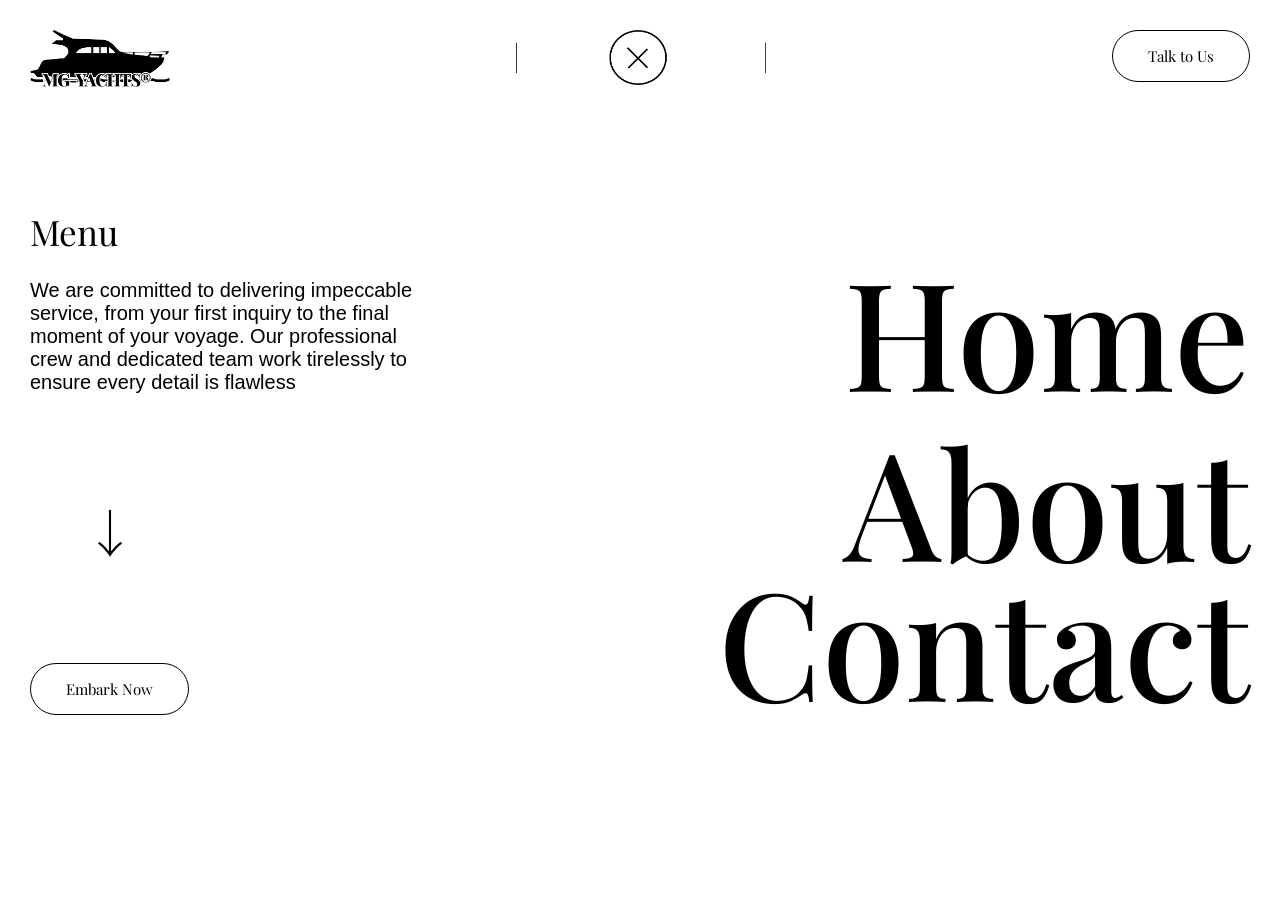
==== commit fba7d550: "Add files via upload" ====
--- a/index.html
+++ b/index.html
@@ -1,726 +1,80 @@
 <!DOCTYPE html>
-<html>
+<html lang="en">
 <head>
     <meta charset="UTF-8">
-    <meta name="viewport" content="width=device-width" />
-    <title>Mg-yachts_HomePage</title>
-    <link rel="stylesheet" href="style3.css" />
+    <meta name="viewport" content="width=device-width, initial-scale=1.0">
+    <title><Menu></Menu></title>
+    <link rel="stylesheet" href="style3.css">
     <link rel="preconnect" href="https://fonts.googleapis.com">
     <link rel="preconnect" href="https://fonts.gstatic.com" crossorigin>
     <link href="https://fonts.googleapis.com/css2?family=Playfair+Display:ital,wght@0,400..900;1,400..900&display=swap" rel="stylesheet">
-    <link rel="preconnect" href="https://fonts.googleapis.com">
-<link rel="preconnect" href="https://fonts.gstatic.com" crossorigin>
-<link href="https://fonts.googleapis.com/css2?family=IBM+Plex+Mono:ital,wght@0,100;0,200;0,300;0,400;0,500;0,600;0,700;1,100;1,200;1,300;1,400;1,500;1,600;1,700&family=Playfair+Display:ital,wght@0,400..900;1,400..900&display=swap" rel="stylesheet">
 </head>
 <body>
-
-    <div class="div-the-whole-site">
-   
-    <div class="whole-hero-div-main">
-
-        <div class="backround-img-hero">
-            
+    <div class="div-header-menu-nav-main">
+        <div class="div-logo-img-nav">
+            <img class="logo-img-nav" src="images/Logo-main-menu.png" alt="">
         </div>
-
-        <div class="nav-hero-main">
-
-            <div class="nav-hero-main-logo">
-                <img  class="logo-img-nav-home" src="images/fram-logooo.png" alt="">
-            </div>
-
-            <div class="nav-center-menu">
-                <img class="nav-center-icon" src="images/Menu2.png" alt="">
-            </div>
-
-            <div class="nav-menu-button">
-                <button class="button-talk-to-us-home">
-                    Talk to US
-                </button>
-            </div>
-
-            <div class="nav-menu">
-                <img class="menu-2-thebasic-icon" src="images/Menu1.png" alt="">
-            </div>
-
+        <div class="div-exit-button-nav">
+            <img class="div-exit-button-nav" src="images/Exit-menu.png" alt="">
         </div>
-
-        <div class="div-the-whole-middle-section-of-hero">
-            <div class="div-the-p-90deg">
-                <p class="the-p-90deg">
-                    Experience the Ultimate in Luxury.
-                </p>
-            </div>
-
-            <div class="div-slogan-text-middle">
-                <p class="slogan-text-middle">
-                    Customers choices
-                </p>
-            </div>
-
-            <div class="div-icpon-the-length">
-                <img class="icpon-the-length" src="images/Group 26.png" alt="">
-            </div>
-
-            <div class="div-move-forward-button-with">
-                <img class="move-forward-button-with" src="images/Group 262.png" alt="">
-            </div>
+        <div class="div-exit-button-nav2">
+            <img class="exit-button-nav2" src="images/Nav-ivon-exit.png" alt="">
         </div>
-
-        <div class="div-button-above-viktoria">
-            <button class="button-above-viktoria">
-                Embarak Now
+        <div class="div-button-nav-talk">
+            <button class="button-nav-talk">
+                Talk to Us
             </button>
         </div>
+    </div>
+    <div class="the-whole-left-and-rigth-section">
+    <div class="div-left-section-of-menu">
+        <div class="div-mennu-heading">
+            <h1 class="mennu-heading">
+                Menu
+            </h1>
+        </div>
+        <div class="div-mennu-heading2">
+            <h1 class="mennu-heading2">
+              We are committed to delivering impeccable service, from your first inquiry to the final moment of your voyage. Our professional crew and dedicated team work tirelessly to ensure every detail is flawless
+            </h1>
+        </div>
+        <div class="div-img-arrow-to-button">
+            <img class="img-arrow-to-button" src="images/Arrow-menu.png" alt="">
+        </div>
+        <div class="div-button-embarak-now">
+            <button class="button-embarak-now">
+                Embark Now
+            </button>
+        </div>
+    </div>
 
-        <div class="div-slogan-p-above-benetti">
-            <p class="slogan-p-above-benetti">
-                Unforgettable Journeys, Unmatched Luxury.
-            </p>
-        </div>
-
-        <div class="div-flex-the-whole-beenettin-thing">
-       <div class="div-button-and-text">
-        <div class="div-gallus-div">
-        <p class="gallus-tect-hero">
-            Gallus
-        </p>
-    </div>
-    <div class="dv-div-button-embarak">
-        <button class="button-above-viktoria2">
-            Embarak Now
-        </button>
-    </div>
-       </div>
-
-        <div class="div-the-yacht-name-big animated from-top">
-            <h1 class="the-yacht-name-big">
-                BENETTI
+    <div class="div-hero-main-of-pages">
+        <div class="div-maiin-hero">
+        <div class="div-nav-page-numb1">
+            <h1 class="nav-page-numb1">
+                Home
             </h1>
         </div>
 
-        <div class="div-class-scroll-now">
-            <div class="div-paragrapa-scrol">
-                <p class="scroll-now-paragraph">
-                    scroll
-                </p>
-            </div>
-            <div class="div-scroll-icon">
-                <img class="icpn-scroll-now" src="images/→.png" alt="">
-            </div>
+        <div class="div-nav-page-numb2">
+            <h1 class="nav-page-numb2">
+                About
+            </h1>
+        </div>
+
+        <div class="div-nav-page-numb3">
+            <h1 class="nav-page-numb3">
+                Contact
+            </h1>
         </div>
     </div>
     </div>
+</div>
 
-    
-    <div class="biggest-yachts-section">
-
-        
-        <div class="biggest-yachts1-mai animated from-top">
-            <div class="biggest-yachts1">
-                <div class="backround-img-biggest-yachts-1 active-box">
-
-                </div>
-
-                <div class="biggest-heading">
-                    <h1 class="Viktotria-boat-h1">WHY NOT</h1>
-                    <div>
-                        <img class="img-arrpow-biggest-yachts" src="images/Frame 74.png" alt="">
-                    </div>
-                </div>
-
-                <div class="bottom-div-big-yachts">
-                    <p class="Viktotria-boat-p">
-                        Gliding across the waves like a shimmering masterpiece, the Sunseeker is the embodiment of elegance and grandeur at sea. Its sleek exterior lines, combined with lavish interiors, create an unparalleled atmosphere of luxury and serenity.
-                    </p>
-                </div>
-
-                <div class="div-p-lenght-biggest">
-                    <p class="boat-p2">LENGHT: 82 FT </p>
-                </div>
-
-            </div>
-        </div>
-
-        
-        <div class="biggest-yachts1-mai2 animated from-left">
-            <div class="biggest-yachts12">
-                <div class="backround-img-biggest-yachts-12">
-                    
-                </div>
-
-                <div class="biggest-heading">
-                    <h1 class="Viktotria-boat-h12">VIKTORIA</h1>
-                    <div>
-                        <img class="img-arrpow-biggest-yachts" src="images/Frame 74.png" alt="">
-                    </div>
-                </div>
-
-                <div class="bottom-div-big-yachts2">
-                    <p class="Viktotria-boat-p">
-                        Cutting through the azure sea with timeless grace, the Viktoria offers an experience where luxury meets performance. Its spacious decks and refined interiors invite you to relax in pure sophistication.
-                    </p>
-                </div>
-                <div class="bottom-div-big-yachts24">
-                    <p class="Viktotria-boat-p">
-                        Cutting through the azure sea with timeless grace, the Viktoria offers an experience where luxury meets performance. Its spacious decks and refined interiors invite you to relax in pure sophistication.
-                    </p>
-                </div>
-
-                <div class="div-p-lenght-biggest2">
-                    <p class="boat-p2">LENGHT: 75 FT </p>
-                </div>
-            </div>
-        </div>
-
-       
-        <div class="biggest-yachts1-mai3 animated from-right">
-            <div class="biggest-yachts13">
-                <div class="backround-img-biggest-yachts-13">
-                    
-                </div>
-
-                <div class="biggest-heading">
-                    <h1 class="Viktotria-boat-h13">LUCKY STAR</h1>
-                    <div>
-                        <img class="img-arrpow-biggest-yachts" src="images/Frame 74.png" alt="">
-                    </div>
-                </div>
-
-                <div class="bottom-div-big-yachts3">
-                    <p class="Viktotria-boat-p">
-                        With its striking silhouette and modern design, Lucky Star is a floating sanctuary. Every journey becomes unforgettable aboard this masterpiece of maritime engineering and elegance.
-    </p>
-                    </p>
-                </div>
-
-                <div class="div-p-lenght-biggest3">
-                    <p class="boat-p2">LENGHT: 62 FT </p>
-                </div>
-            </div>
-        </div>
-
-    </div>
-
-    <div class="div-about-section">
-        <div class="div-section-1-center animated from-left">
-        <div class="div-about-section-1-section">
-            <div class="div-about-heading-arrow">
-                <h1 class="about-heading-arrow">
-                    ABOUT↘
-                </h1>
-            </div>
-            <div class="div-slogan-main">
-                <p class="slogan-main">
-                    Seas the Luxury Experience.
-                </p>
-            </div>
-        </div>
-    </div>
-    <div class="div-section-2-center animated from-right">
-        <div class="div-section2-secton-about">
-            <div class="div-paragrph-long-about">
-                <p class="paragrph-long-about">
-                    Our company specializes in offering exclusive luxury yacht rentals for unforgettable experiences at sea. Whether you're looking for a private getaway, a corporate event, or a lavish celebration, we provide top-of-the-line yachts with world-class amenities and professional crew services. 
-                </p>
-            </div>
-            <div class="div-button-about-section">
-                <button class="button-about-section">
-                    Explore Further
-                </button>
-            </div>
-        </div>
-    </div>
-    </div>
-
-
-
-
-
-    <div class="video-container">
-        <div class="video-overlay"></div>
-        <div class="overlay-text" id="video-text">Ensimmäinen video</div>
-        <video id="video-player" autoplay muted ></video>
-
-        <div class="div-bottom-of-video-container animated from-top">
-            <div class="div-the-buttons-video">
-                <div class="div-button-1-video">
-                    <img class="button-1-video prev-video" src="images/button-video-2.png" alt="">
-                </div>
-                <div class="div-button-2-video">
-                   <img class="button-2-video next-video" src="images/button-video1.png" alt="">
-                </div>
-            </div>
-            <div class="div-full-scrteen-button-icomn">
-                <img class="full-scrteen-button-icomn open-fullscreen" src="images/Full-screen-icomn.png" alt="">
-            </div>
-            <div class="div-button-rent-action-video">
-                <button class="button-rent-action-video">
-                    Rent The Yacht
-                </button>
-            </div>
-        </div>
-      </div>
-
-
-
-      <div class="div-how-it-works-section">
-        <div class="div-how-it-works-heading animated from-left">
-            <h1 class="how-it-works-heading">
-                How it Works?
-            </h1>
-        </div>
-        <div class="div-how-it-works-para animated from-right">
-            <p class="how-it-works-para">
-                Booking your luxury yacht experience with us is simple and seamless. Start by browsing our exclusive fleet and selecting the yacht that best suits your needs, whether you're planning an intimate getaway or a grand celebration.
-            </p>
-        </div>
-      </div>
-
-
-
-      <div class="steps-container">
-        <div class="step" data-step="1">
-          <div class="overlay">
-            <div class="arrow">↑</div>
-            <h2 class="slogan-name-step-heading animated from-top">Step 1</h2>
-            <p class="slogan-name-step animated from-top">Browse & Choose Your Yacht</p>
-            <div class="description">
-                Begin by exploring our carefully curated fleet of luxury yachts. Whether you’re seeking a sleek modern vessel or a classic beauty, we offer a variety of yachts to suit every taste and occasion. Each yacht comes with detailed descriptions, amenities, and stunning photos to help you make the perfect choice.
-            </div>
-          </div>
-        </div>
-        <div class="step" data-step="2">
-          <div class="overlay">
-            <div class="arrow">↑</div>
-            <h2 class="slogan-name-step-heading animated from-top">Step 2</h2>
-            <p class="slogan-name-step animated from-top">Personalize Your Itinerary</p>
-            <div class="description">Tailor your yacht experience to your preferences. Choose your destinations, activities, and any special requests, such as gourmet dining, water sports, or themed celebrations. Our team will work with you to craft a seamless itinerary that ensures a luxurious and unforgettable journey..</div>
-          </div>
-        </div>
-        <div class="step" data-step="3">
-          <div class="overlay">
-            <div class="arrow">↑</div>
-            <h2 class="slogan-name-step-heading animated from-top">Step 3</h2>
-            <p class="slogan-name-step animated from-top">Confirm & Prepare</p>
-            <div class="description">Once your yacht and itinerary are finalized, confirm your booking with ease. Our team will provide all necessary details, including payment options, packing tips, and any additional services you may require. We ensure a hassle-free process so you can focus on anticipating your adventure.</div>
-          </div>
-        </div>
-        <div class="step" data-step="4">
-          <div class="overlay">
-            <div class="arrow">↑</div>
-            <h2 class="slogan-name-step-heading animated from-top">Step 4</h2>
-            <p class="slogan-name-step animated from-top">Set Sail & Enjoy</p>
-            <div class="description">On the day of your charter, arrive at the marina, where our crew will welcome you aboard. Relax and indulge in a first-class experience as you cruise through breathtaking waters. Whether you seek adventure or tranquility, your journey will be nothing short of extraordinary.</div>
-          </div>
-        </div>
-      </div>
-
-
-
-      <div class="div-promo-section-button-jne">
-        <div class="div-above-section-heading-arrow">
-            <div class="div-heading-promo">
-                <h1 class="heading-promo animated from-top">
-                    Ready to Go? Your Yacht Adventure Awaits!
-                </h1>
-            </div>
-            <div class="div-arrow-promo-above">
-                <img class="arrow-promo-above" src="images/→2.png" alt="">
-            </div>
-        </div>
-        <div class="div-below-section-buton-text">
-            <div class="div-button-romo-action">
-                <button class="button-romo-action animated from-left">
-                    Set Sail
-                </button>
-            </div>
-            <div class="div-text-promo-below animated from-right">
-                <p class="text-promo-below">
-                    You’ve seen how easy it is to book your luxury yacht experience with us—now it’s time to make it happen. Whether you’re planning a sun-soaked escape or an exclusive event on the water, everything is ready for you. 
-                </p>
-            </div>
-        </div>
-      </div>
-
-
-      <div class="div-line-separating-action-why-us">
-
-      </div>
-
-
-      <div class="div-the-whole-end-jne">
-
-      <div class="div-the-whole-why-us-section-right-and-left">
-        <div class="div-the-left-section">
-            <div class="div-the-heading-of-right-section2">
-                <div class="div-img-arroe-why-us2">
-                <img class="the-image-before-right-heading" src="images/→3.png" alt="">
-            </div>
-                <h1 class="the-heading-of-right-section">
-                    WHY US?
-                </h1>
-            </div>
-            <div class="div-the-img-of-left-section animated from-left">
-                <img class="the-img-of-left-section" src="images/Frame last-ection5.png" alt="">
-            </div>
-            <div class="div-the-text-of-left-section">
-                <p class="the-text-of-left-section animated from-left">
-                    At MG yachts we believe that luxury is not just about exquisite yachts—it’s about delivering unforgettable moments tailored to your desires. With our handpicked fleet, world-class crew, and personalized itineraries, we offer more than just a yacht rental—we create bespoke experiences designed around your vision. 
-                </p>
-            </div>
-        </div>
-        <div class="div-the-right-section-below">
-            <div class="div-the-heading-of-right-section animated from-right">
-                <div class="div-img-arroe-why-us">
-                <img class="the-image-before-right-heading" src="images/→3.png" alt="">
-            </div>
-                <h1 class="the-heading-of-right-section">
-                    WHY US?
-                </h1>
-            </div>
-
-            <div class="div-the-img-right-side-below animated from-right">
-                <img class="the-img-right-side-below" src="images/lats-section-jne.png" alt="">
-            </div>
-        </div>
-      </div>
-    </div>
-
-
-
-
-
-<div class="div-backround-foote">
-
-    <div class="div-line-1">
-
-    </div>
-    
-    <div class="div-brand-name-big-footer animated from-right">
-        <h1 class="brand-name-big-footer">
-            MG-YACHTS
-        </h1>
-    </div>
-    
-    
-    <div class="div-slogan-text-footer animated from-left">
-        <p class="slogan-text-footer">
-            Offering bespoke luxury yacht experiences across the world’s <br> most stunning destinations.
+    <div class="div-paragrpah-about-menu">
+        <p class="paragrpah-about-menu">
+            We are committed to delivering impeccable service, from your first inquiry to the final moment of your voyage. 
         </p>
     </div>
-    
-    <div class="div-line-2">
-    
-    </div>
-    
-    
-    <div class="div-whole-footer-div">
-    
-    <div class="div-footer-contact">
-    
-    
-    
-        <div class="div-contact-info-footer animated from-left">
-            <p class="contact-info-footer">
-                Contact Info
-            </p>
-        </div>
-    
-    
-        <div class="div-phone-numbers-footer animated from-left">
-    
-            <div style="cursor: pointer;" onclick="callNumber()" class="div-contact-info-footer1">
-                <p class="contact-info-footer2">
-                    +41 76650 2686
-                </p>
-            </div>
-            <div style="display: none;" class="div-contact-info-footer11">
-                <p class="contact-info-footer22">
-                    +41 06
-                </p>
-            </div>
-                
-        </div>
-    
-    
-        <div class="div-phone-numbers-footer1 animated from-left">
-    
-            <div style="cursor: pointer;" onclick="sendEmail()" class="div-contact-info-footer111">
-                <p class="contact-info-footer222">
-                    mg@charteryachts.info
-                </p>
-            </div>
-            <div style="display: none;" class="div-contact-info-footer1111">
-                <p class="contact-info-footer2222">
-                    +gmail
-                </p>
-            </div>
-                
-        </div>
-    
-    
-        <div class="div-contact-info-footer animated from-left">
-            <p class="contact-info-footer">
-                Social
-            </p>
-        </div>
-    
-    
-        <div class="div-buttons-social animated from-left">
-            <div class="div-img1-social">
-                <img class="img1-social" src="images/Mask group.png" alt="">
-            </div>
-    
-            <div class="div-img2-social">
-                <img class="img2-social" src="images/Mask group-1.png" alt="">
-            </div>
-        </div>
-    
-    
-    
-    
-    
-    </div>
-    
-    <div class="div-footer-fotm-2 animated from-right">
-    
-        <div class="email-adress-footer-input scroll-left-animation">
-            <div class="email-adress-footer-input-div">
-                <input id="email" name="email" class="input-email-adress" placeholder="EMAIL ADDRESS" type="text">
-            </div>
-            <div class="email-adress-submit-button">
-                <button class="button-email-arrow-footer" onclick="submitEmail()">→</button>
-            </div>
-        </div>
-    
-        <div class="div-paragraph-after-input-text">
-            <p class="paragraph-after-input-text">
-                Stay updated with our latest luxury yacht <br> experiences. And offers
-            </p>
-        </div>
-        
-    </div>
-    
-    
-    </div>
-    
-    
-    
-    
-    
-    
-    
-    
-    
-    <div class="div-pages-and-end-logo">
-        <div class="div-img-logo-footer animated from-left">
-            <img class="img-logo-footer" src="images/fram-logooo.png" alt="">
-        </div>
-        <div class="div-pages-paragraph-footer animated from-right">
-            <p class="pages-paragraph-footer">
-                Home
-            </p>
-            <p class="pages-paragraph-footer">
-                About us
-            </p>
-            <p class="pages-paragraph-footer">
-                Contact
-            </p>
-        </div>
-    </div>
-    
-
-</div>
-
-
-
-
-
-
-
-
-    <div class="fullscreen-video" id="fullscreen-video">
-        <video id="fullscreen-player" autoplay muted></video>
-        <button class="close-fullscreen" id="close-fullscreen">✕</button>
-      </div>
-
-
-
-
-
-    </div>
-    <script>
-
-
-function callNumber() {
-        window.location.href = "tel:+41764627005"; 
-    }
-
-
-    function sendWhatsAppMessage() {
-    var phoneNumber = "41764627005";
-    var message = encodeURIComponent("Hello, I am interested in your services. Could you provide more details?"); // Muokkaa tätä viestiä
-    var whatsappUrl = "https://wa.me/" + phoneNumber + "?text=" + message;
-    
-    window.location.href = whatsappUrl;
-}
-
-
-
-function sendEmail() {
-    var email = "mg@charteryachts.info";
-    var subject = encodeURIComponent("Inquiry about your services"); // Sähköpostin aihe
-    var body = encodeURIComponent("Hello,\n\nI am interested in your services. Could you provide more details?\n\nBest regards,"); // Sähköpostin viesti
-    
-    var mailtoLink = "mailto:" + email + "?subject=" + subject + "&body=" + body;
-    
-    window.location.href = mailtoLink;
-}
-
-
-
-
-
-
-
-function revealOnScroll() {
-    let elements = document.querySelectorAll('.animated');
-    let windowHeight = window.innerHeight;
-
-    elements.forEach(el => {
-        let position = el.getBoundingClientRect().top;
-        if (position < windowHeight - 50) {
-            el.classList.add('visible');
-        }
-    });
-}
-
-window.addEventListener('scroll', revealOnScroll);
-revealOnScroll();
-
-
-
-
-
-const steps = document.querySelectorAll('.step');
-
-steps.forEach(step => {
-  step.addEventListener('click', () => {
-    steps.forEach(s => s.classList.remove('active'));
-    step.classList.add('active');
-  });
-});
-
-
-
-        document.addEventListener("DOMContentLoaded", function () {
-            const sections = document.querySelectorAll(".biggest-yachts1-mai, .biggest-yachts1-mai2, .biggest-yachts1-mai3");
-        
-            // Avaa ensimmäinen automaattisesti
-            const firstSection = document.querySelector(".biggest-yachts1-mai");
-            if (firstSection) {
-                firstSection.classList.add("expanded");
-            }
-        
-            // Klikattavat sisäosat (esim. sisältölaatikot)
-            document.querySelectorAll(".biggest-yachts1, .biggest-yachts12, .biggest-yachts13").forEach(inner => {
-                inner.addEventListener("click", function (event) {
-                    event.stopPropagation();
-                    const parent = inner.closest(".biggest-yachts1-mai, .biggest-yachts1-mai2, .biggest-yachts1-mai3");
-                    const isExpanded = parent.classList.contains("expanded");
-        
-                    sections.forEach(s => s.classList.remove("expanded"));
-        
-                    if (!isExpanded) {
-                        parent.classList.add("expanded");
-                    }
-                });
-            });
-        
-            // Klikattavat ulkokehykset (kortit itsessään)
-            sections.forEach(section => {
-                section.addEventListener("click", function () {
-                    const isExpanded = section.classList.contains("expanded");
-                    sections.forEach(s => s.classList.remove("expanded"));
-                    if (!isExpanded) {
-                        section.classList.add("expanded");
-                    }
-                });
-            });
-        });
-
-
-// NUOLIPAINIKKEET
-document.querySelector(".next-video").addEventListener("click", () => {
-  current = (current + 1) % videos.length;
-  loadVideo(current);
-});
-
-document.querySelector(".prev-video").addEventListener("click", () => {
-  current = (current - 1 + videos.length) % videos.length;
-  loadVideo(current);
-});
-
-
-
-
-
-
-
-
-
-        const videos = [
-      { src: "Videos/Char redes sociais 2.mp4", text: "MR Interesting" },
-      { src: "Videos/Char redes Sociais 6.mp4", text: "MIS.Interesting" },
-    ];
-
-    let current = 0;
-    const videoEl = document.getElementById("video-player");
-    const textEl = document.getElementById("video-text");
-
-    function loadVideo(index) {
-      videoEl.src = videos[index].src;
-      textEl.textContent = videos[index].text;
-      videoEl.play();
-    }
-
-    loadVideo(current);
-
-    videoEl.onended = () => {
-      current = (current + 1) % videos.length;
-      loadVideo(current);
-    };
-
-
-
-
-
-
-
-
-    // ELEMENTIT
-const fullscreenEl = document.getElementById("fullscreen-video");
-const fullscreenPlayer = document.getElementById("fullscreen-player");
-const closeFullscreenBtn = document.getElementById("close-fullscreen");
-
-// TÄMÄ triggeröi fullscreenin – yhdistä vaikka johonkin ikoniin jolla class "open-fullscreen"
-document.querySelector(".open-fullscreen").addEventListener("click", () => {
-  fullscreenEl.style.display = "flex";
-  fullscreenPlayer.src = videos[current].src;
-  fullscreenPlayer.play();
-  document.body.style.overflow = "hidden"; // estä scrollaus
-});
-
-// POISTU FULLSCREENISTA
-closeFullscreenBtn.addEventListener("click", () => {
-  fullscreenEl.style.display = "none";
-  fullscreenPlayer.pause();
-  fullscreenPlayer.src = "";
-  document.body.style.overflow = "auto"; // palauta scrollaus
-});
-        </script>
-
-
- 
 </body>
-</html>
+</html>
--- a/style3.css
+++ b/style3.css
@@ -1,4570 +1,910 @@
-* {
+
+body {
     margin: 0;
-}
-
-.whole-hero-div-main {
+    overflow-y: auto;
     overflow-x: hidden;
 }
 
-.nav-hero-main {
-    display: flex;
-    justify-content: space-between;
-}
-
-.menu-2-thebasic-icon {
-    width: 35px;
-}
-
-.logo-img-nav-home {
-    width: 80px;
-}
-
-.nav-hero-main-logo {
-    margin-left: 20px;
-    margin-top: 20px;
-}
-
-.nav-center-menu {
+
+html {
+    margin: 0;
+    overflow-y: auto;
+    overflow-x: hidden;
+}
+
+.the-whole-left-and-rigth-section {
+    display: block;
+}
+
+.div-left-section-of-menu {
     display: none;
 }
 
-.nav-menu-button {
+.div-exit-button-nav2 {
     display: none;
 }
 
-.nav-menu {
-    margin-right: 20px;
-    margin-top: 20px;
-}
-
-/* === HERO SECTION === */
-.whole-hero-div-main {
-    width: 100%;
-    height: 600px;
-}
-
-.backround-img-hero {
-    width: 100%;
-    height: 600px;
-    position: absolute;
-    z-index: -1;
-    background-image: linear-gradient(rgba(0, 0, 0, 0.3), rgba(0, 0, 0, 0.5)), url(images/upscalemedia-transformed-2.jpeg);
-    background-position: center;
-    background-repeat: no-repeat;
-    background-size: cover;
-}
-
-/* === YACHT: YHTEISET POHJAT === */
-.biggest-yachts1-mai,
-.biggest-yachts1-mai2,
-.biggest-yachts1-mai3 {
-    display: flex;
-    justify-content: center;
-}
-
-.biggest-yachts1-mai {
-    margin-top: 27px;
-}
-
-.biggest-yachts1-mai2,
-.biggest-yachts1-mai3 {
-    margin-top: 14px;
-}
-
-
-.biggest-yachts1 {
-    width: 90%;
-    height: 130px;
-    border: 2px black solid;
-    border-radius: 5px;
-}
-
-.biggest-heading {
-    display: flex;
-    justify-content: space-between;
-}
-
-.Viktotria-boat-h1 {
-    font-family: helvetica;
-    font-size: 50px;
-    margin: 0;
-    margin-left: 5px;
-    margin-top: 5px;
-}
-
-.bottom-div-big-yachts {
-    display: flex;
-    justify-content: space-between;
-    width: 100%;
-}
-
-.Viktotria-boat-p {
-    font-size: 10px;
-    width: 230px;
-    margin: 0;
-    margin-left: 5px;
-    margin-top: 15px;
-}
-
-.boat-p2 {
-    font-size: 10px;
-    margin: 0;
-    margin-right: 5px;
-    margin-top: 47px;
-}
-
-
-.biggest-yachts12 {
-    width: 90%;
-    height: 80px;
-    border: 2px black solid;
-    border-radius: 5px;
-}
-
-
-.biggest-yachts13 {
-    width: 90%;
-    height: 80px;
-    border: 2px black solid;
-    border-radius: 5px;
-}
-
-
-
-.div-the-yacht-name-big {
-    display: flex;
-    justify-content: center;
-}
-
-.the-yacht-name-big {
-    font-family: playfair display;
-    font-weight: 400;
-    color: white;
-    font-size: 70px;
-}
-
-.div-button-above-viktoria {
-    display: flex;
-    justify-content: center;
-    margin-top: 400px;
-}
-
-.button-above-viktoria {
-    font-family: playfair display;
-    font-weight: 400;
-    color: black;
-    font-size: 10px;
-    background-color: white;
-    border: none;
-    padding: 13px 25px;
-    border-radius: 30px;
-    font-weight: 500;
-}
-
-.Viktotria-boat-h1 {
-    font-size: 30px;
-}
-
-.biggest-yachts1 {
-    height: 200px;
-}
-
-.img-arrpow-biggest-yachts {
-    width: 35px;
-}
-
-.Viktotria-boat-p {
-    width: 95%;
-}
-
-.div-p-lenght-biggest {
-    display: flex;
-    justify-content: right;
-
-}
-
-.boat-p2 {
-    margin: 0;
-    margin-right: 7px;
-    margin-top: -4px;
-    font-family: playfair display;
-    font-weight: 400;
-    color: white;
-    font-size: 10px;
-    font-weight: 500;
-}
-
-.Viktotria-boat-p {
-    margin-top: 50px;
-    margin-left: 10px;
-    font-size: 10px;
-    font-family: Arial, Helvetica, sans-serif;
-}
-
-.backround-img-biggest-yachts-1 {
-    width: 90%;
-    height: 200px;
-    background-image: linear-gradient(rgba(0, 0, 0, 0.1), rgba(0, 0, 0, 0.3)), url(images/upscalemedia-transformed-3.jpeg);
-    background-position: center;
-    background-repeat: no-repeat;
-    background-size: cover;
-    position: absolute;
-    z-index: -2;
-    border-radius: 7px;
-}
-
-.img-arrpow-biggest-yachts {
-    width: 25px;
-    margin-top: 10px;
-    margin-right: 10px;
-}
-
-.Viktotria-boat-h1 {
-    color: white;
-}
-
-.Viktotria-boat-p {
-    color: white;
-}
-
-.biggest-yachts1 {
-    border: 0;
-}
-
-
-.backround-img-biggest-yachts-12 {
-    width: 90%;
-    height: 80px;
-    background-image: linear-gradient(rgba(0, 0, 0, 0.1), rgba(0, 0, 0, 0.3)), url(images/2191.1124x569.jpg);
-    background-position: center;
-    background-repeat: no-repeat;
-    background-size: cover;
-    position: absolute;
-    z-index: -2;
-    border-radius: 7px;
-}
-
-.biggest-yachts12 {
-    border: none;
-}
-
-.bottom-div-big-yachts2{
-    display: none;
-}
-
-.div-p-lenght-biggest2 {
-    margin-top: 15px;
-    display: flex;
-    justify-content: right;
-}
-
-.div-p-lenght-biggest {
-    margin-top: 15px;
-    display: flex;
-    justify-content: right;
-}
-
-.div-p-lenght-biggest3 {
-    margin-top: 25px;
-    display: flex;
-    justify-content: right;
-}
-
-
-.backround-img-biggest-yachts-13 {
-    width: 90%;
-    height: 80px;
-    background-image: linear-gradient(rgba(0, 0, 0, 0.1), rgba(0, 0, 0, 0.3)), url(images/DSC02440.jpg);
-    background-position: center;
-    background-repeat: no-repeat;
-    background-size: cover;
-    position: absolute;
-    z-index: -2;
-    border-radius: 7px;
-}
-
-.biggest-yachts13 {
-    border: none;
-}
-
-.bottom-div-big-yachts3 {
-    display: none;
-}
-
-.div-p-lenght-biggest2 {
-    margin-top: 25px;
-}
-
-.div-about-section-1-section {
-    width: 90%;
-    display: flex;
-    justify-content: space-between;
-    margin-top: 15px;
-}
-
-.div-section-1-center {
-    display: flex;
-    justify-content: center;
-}
-
-.div-section2-secton-about {
-    width: 90%;
-    display: flex;
-    justify-content: space-between;
-    margin-top: 15px;
-}
-
-.about-heading-arrow {
-    font-size: 17px;
-    margin: 0;
-    font-family: playfair display;
-    font-weight: 400;
-    color: black;
-    font-weight: 500;
-}
-
-.slogan-main {
-    font-size: 7px;
-    margin: 0;
-    font-family: playfair display;
-    font-weight: 400;
-    color: black;
-    font-weight: 500;
-}
-
-.paragrph-long-about {
-    font-size: 7px;
-    margin: 0;
-    font-family: Arial, Helvetica, sans-serif;
-    font-weight: 400;
-    color: black;
-    font-weight: 400;
-    width: 170px;
-}
-
-.button-about-section {
-    font-family: playfair display;
-    font-weight: 400;
-    color: white;
-    font-size: 8px;
-    background-color: black;
-    border: none;
-    padding: 10px 15px;
-    border-radius: 30px;
-    font-weight: 500;
-}
-
-.Viktotria-boat-h12 {
-    font-size: 37px;
-    margin: 0;
-    font-family: playfair display;
-    font-weight: 400;
-    color: white;
-    font-weight: 400;
-    margin: 0;
-    margin-top: 2px;
-    margin-left: 10px;
-}
-
-.div-p-lenght-biggest2 {
-    margin-top:0px;
-}
-
-.Viktotria-boat-h1 {
-    font-size: 40px;
-    margin-top: 10px;
-    margin-left: 10px;
-}
-
-.div-p-lenght-biggest {
-    margin: 0;
-}
-
-.div-p-lenght-biggest3 {
-    margin-top: 0;
-    margin-top: 5px;
-}
-
-.Viktotria-boat-h12 {
-    font-size: 40px;
-}
-
-.Viktotria-boat-h13 {
-    color: white;
-    font-family: IBM Plex Mono;
-    font-size: 40px;
-    margin-left: 10px;
-}
-
-.Viktotria-boat-p {
-    margin-top: 70px;
-}
-
-
-.boat-p2 {
-    margin-top: 4px;
-}
-
-.div-section-2-center {
-    display: flex;
-    justify-content: center;
-}
-
-
-.bottom-div-big-yachts3 {
-    display: block;
-}
-
-
-.biggest-yachts1-mai,
-.biggest-yachts1-mai2,
-.biggest-yachts1-mai3 {
-    height: 100px; /* pieni korkeus oletuksena */
-    overflow: hidden;
-    transition: height 0.3s ease;
-    cursor: pointer;
-}
-
-.biggest-yachts1-mai.expanded,
-.biggest-yachts1-mai2.expanded,
-.biggest-yachts1-mai3.expanded {
-    height: 200px; /* isompi korkeus kun "auki" */
-    .bottom-div-big-yachts3 {
-        display: block;
-    }
-}
-
-
-/* Oletuskorkeus */
-.backround-img-biggest-yachts-1,
-.backround-img-biggest-yachts-12,
-.backround-img-biggest-yachts-13 {
-    height: 100px;
-    overflow: hidden;
-    transition: height 0.3s ease;
-    cursor: pointer;
-}
-
-/* Kun vanhemmalla kortilla on "expanded", nämä kasvavat */
-.biggest-yachts1-mai.expanded .backround-img-biggest-yachts-1,
-.biggest-yachts1-mai2.expanded .backround-img-biggest-yachts-12,
-.biggest-yachts1-mai3.expanded .backround-img-biggest-yachts-13 {
-    height: 200px;
-
-    .bottom-div-big-yachts2,
-    .Viktotria-boat-p {
-        display: block;
-    }
-}
-
-
-
-
-@media (max-width: 320px) {
-    
-}
-
-@media (min-width: 321px) {
-    
-}
-
-
-@media (min-width: 400px) {
-    .Viktotria-boat-p {
-        font-size: 11px;
-    }
-
-    .paragrph-long-about {
-        width: 250px;
-    }
-    
-    .div-section-2-center {
-        display: flex;
-        justify-content: center;
-    }
-
-
-
-    .biggest-yachts1-mai,
-.biggest-yachts1-mai2,
-.biggest-yachts1-mai3 {
-    height: 100px; /* pieni korkeus oletuksena */
-    overflow: hidden;
-    transition: height 0.3s ease;
-    cursor: pointer;
-}
-
-.biggest-yachts1-mai.expanded,
-.biggest-yachts1-mai2.expanded,
-.biggest-yachts1-mai3.expanded {
-    height: 200px; /* isompi korkeus kun "auki" */
-    .bottom-div-big-yachts3 {
-        display: block;
-    }
-}
-
-
-/* Oletuskorkeus */
-.backround-img-biggest-yachts-1,
-.backround-img-biggest-yachts-12,
-.backround-img-biggest-yachts-13 {
-    height: 100px;
-    overflow: hidden;
-    transition: height 0.3s ease;
-    cursor: pointer;
-}
-
-/* Kun vanhemmalla kortilla on "expanded", nämä kasvavat */
-.biggest-yachts1-mai.expanded .backround-img-biggest-yachts-1,
-.biggest-yachts1-mai2.expanded .backround-img-biggest-yachts-12,
-.biggest-yachts1-mai3.expanded .backround-img-biggest-yachts-13 {
-    height: 200px;
-
-
-}
-}
-
-@media (min-width: 600px) {
-    .Viktotria-boat-p {
-        font-size: 11px;
-    }
-
-    .paragrph-long-about {
-        width: 300px;
-        font-size: 10px;
-    }
-
-    .about-heading-arrow {
-        font-size: 25px;
-    }
-
-    .button-about-section {
-        font-size: 12px;
-        padding: 15px 32px;
-    }
-
-    .slogan-main {
-        font-size: 10px;
-    }
-
-    .biggest-yachts12 {
-        height: 130px;
-    }
-    .biggest-yachts1-mai3 {
-        height: 130px;
-    }
-
-    .biggest-yachts1-mai2 {
-        height: 130px;
-    }
-
-    .biggest-yachts12 {
-        height: 130px;
-    }
-
-    .backround-img-biggest-yachts-12 {
-        height: 130px;
-    }
-
-    .backround-img-biggest-yachts-13 {
-        height: 130px;
-    }
-
-    .Viktotria-boat-h13 {
-        font-size: 75px;
-    }
-
-    .Viktotria-boat-h12 {
-        font-size: 75px;
-    }
-
-    .Viktotria-boat-h1 {
-        font-size: 75px;
-    }
-
-    .biggest-yachts1-mai {
-        height: 250px;
-    }
-
-    .backround-img-biggest-yachts-1 {
-        height: 250px;
-    }
-    
-    .Viktotria-boat-p {
-        font-size: 12px;
-        width: 85%;
-    }
-
-    .boat-p2 {
-        font-size: 12px;
-    }
-
-    .div-p-lenght-biggest {
-        margin-top: 8px;
-    }
-
-    .the-yacht-name-big {
-        font-size: 145px;
-    }
-
-    .div-button-above-viktoria {
-        margin-top: 500px;
-    }
-
-    .whole-hero-div-main {
-        height: 800px;
-        overflow-y: hidden;
-    }
-
-    .backround-img-hero {
-        height: 800px;
-        overflow-y: hidden;
-    }
-
-    .logo-img-nav-home {
-        width: 100px;
-        overflow-y: hidden;
-    }
-
-    .menu-2-thebasic-icon {
-        width: 40px;
-        margin-top: 15px;
-        margin-right: 15px;
-        overflow-y: hidden;
-    }
-
-    .div-section-1-center {
-        margin-top: 30px;
-    }
-
-    .div-section-2-center {
-        margin-top: 15px;
-        display: flex;
-        justify-content: center;
-    }
-
-
-
-    .biggest-yachts1-mai,
-.biggest-yachts1-mai2,
-.biggest-yachts1-mai3 {
-    height: 100px; /* pieni korkeus oletuksena */
-    overflow: hidden;
-    transition: height 0.3s ease;
-    cursor: pointer;
-}
-
-.biggest-yachts1-mai.expanded,
-.biggest-yachts1-mai2.expanded,
-.biggest-yachts1-mai3.expanded {
-    height: 200px; /* isompi korkeus kun "auki" */
-    .bottom-div-big-yachts3 {
-        display: block;
-    }
-}
-
-
-/* Oletuskorkeus */
-.backround-img-biggest-yachts-1,
-.backround-img-biggest-yachts-12,
-.backround-img-biggest-yachts-13 {
-    height: 100px;
-    overflow: hidden;
-    transition: height 0.3s ease;
-    cursor: pointer;
-}
-
-/* Kun vanhemmalla kortilla on "expanded", nämä kasvavat */
-.biggest-yachts1-mai.expanded .backround-img-biggest-yachts-1,
-.biggest-yachts1-mai2.expanded .backround-img-biggest-yachts-12,
-.biggest-yachts1-mai3.expanded .backround-img-biggest-yachts-13 {
-    height: 200px;
-
-    .bottom-div-big-yachts2,
-    .Viktotria-boat-p {
-        display: block;
-    }
-}
-
-.Viktotria-boat-p {
-    margin-top: 20px;
-}
-
-}
-
-
-@media (min-width: 800px) {
-    .Viktotria-boat-p {
-        font-size: 15px;
-    }
-
-    .paragrph-long-about {
-        width: 500px;
-        font-size: 13px;
-    }
-
-    .about-heading-arrow {
-        font-size: 27px;
-    }
-
-    .button-about-section {
-        font-size: 15px;
-        padding: 15px 32px;
-    }
-
-    .slogan-main {
-        font-size: 13px;
-    }
-
-    .biggest-yachts12 {
-        height: 150px;
-    }
-    .biggest-yachts1-mai3 {
-        height: 150px;
-    }
-
-    .biggest-yachts1-mai2 {
-        height: 150px;
-    }
-
-    .biggest-yachts12 {
-        height: 150px;
-    }
-
-    .backround-img-biggest-yachts-12 {
-        height: 150px;
-    }
-
-    .backround-img-biggest-yachts-13 {
-        height: 150px;
-    }
-
-    .Viktotria-boat-h13 {
-        font-size: 85px;
-    }
-
-    .Viktotria-boat-h12 {
-        font-size: 85px;
-    }
-
-    .Viktotria-boat-h1 {
-        font-size: 85px;
-    }
-
-    .biggest-yachts1-mai {
-        height: 250px;
-    }
-
-    .backround-img-biggest-yachts-1 {
-        height: 250px;
-    }
-    
-    .Viktotria-boat-p {
-        font-size: 17px;
-        width: 85%;
-    }
-
-    .boat-p2 {
-        font-size: 13px;
-    }
-
-    .div-p-lenght-biggest {
-        margin-top: 8px;
-    }
-
-    .the-yacht-name-big {
-        font-size: 185px;
-    }
-
-    .div-button-above-viktoria {
-        margin-top: 500px;
-    }
-
-    .whole-hero-div-main {
-        height: 850px;
-        overflow-y: hidden;
-    }
-
-    .backround-img-hero {
-        height: 850px;
-        overflow-y: hidden;
-    }
-
-    .logo-img-nav-home {
-        width: 130px;
-        overflow-y: hidden;
-    }
-
-    .menu-2-thebasic-icon {
-        width: 60px;
-        margin-top: 15px;
-        margin-right: 15px;
-        overflow-y: hidden;
-    }
-
-    .div-section-1-center {
-        margin-top: 35px;
-    }
-
-    .div-section-2-center {
-        margin-top: 16px;
-        display: flex;
-        justify-content: center;
-    }
-
-    .Viktotria-boat-p {
-        margin-top: 40px;
-    }
-
-    .img-arrpow-biggest-yachts {
-        width: 40px;
-    }
-
-    .button-above-viktoria {
-        font-size: 17px;
-        padding: 17px  37px;
-    }
-
-    .biggest-yachts1-mai,
-    .biggest-yachts1-mai2,
-    .biggest-yachts1-mai3 {
-        height: 150px; /* pieni korkeus oletuksena */
-        overflow: hidden;
-        transition: height 0.3s ease;
-        cursor: pointer;
-    }
-    
-    .biggest-yachts1-mai.expanded,
-    .biggest-yachts1-mai2.expanded,
-    .biggest-yachts1-mai3.expanded {
-        height: 250px; /* isompi korkeus kun "auki" */
-        .bottom-div-big-yachts3 {
-            display: block;
-        }
-    }
-    
-    
-    /* Oletuskorkeus */
-    .backround-img-biggest-yachts-1,
-    .backround-img-biggest-yachts-12,
-    .backround-img-biggest-yachts-13 {
-        height: 150px;
-        overflow: hidden;
-        transition: height 0.3s ease;
-        cursor: pointer;
-    }
-    
-    /* Kun vanhemmalla kortilla on "expanded", nämä kasvavat */
-    .biggest-yachts1-mai.expanded .backround-img-biggest-yachts-1,
-    .biggest-yachts1-mai2.expanded .backround-img-biggest-yachts-12,
-    .biggest-yachts1-mai3.expanded .backround-img-biggest-yachts-13 {
-        height: 250px;
-    
-        .bottom-div-big-yachts2,
-        .Viktotria-boat-p {
-            display: block;
-        }
-    }
-    
-    .Viktotria-boat-p {
-        margin-top: 50px;
-    }
-}
-
-.div-button-and-text {
-    display: none;
-}
-
-.div-class-scroll-now {
-    display: none;
-}
-
-.div-slogan-p-above-benetti {
-    display: none;
-}
-
-.div-the-whole-middle-section-of-hero {
-    display: none;
-}
-
-@media (min-width: 1000px) {
-
-    .div-the-whole-middle-section-of-hero {
-        display: flex;
-        justify-content: space-between;
-    }
-
-    .the-yacht-name-big {
-        margin-top: -40px;
-    }
-
-    .div-slogan-p-above-benetti {
-        display: flex;
-        justify-content: center;
-        margin: 0;
-    }
-
-    .slogan-p-above-benetti {
-        font-family: playfair display;
-        font-weight: 400;
-        color: white;
-        font-size: 15px;
-        border: none;
-        font-weight: 500;
-    }
-
-    .nav-menu {
-        display: none;
-    }
-
-    .nav-menu-button {
-        display: inline;
-    }
-
-    .button-talk-to-us-home {
-        font-family: playfair display;
-        font-weight: 400;
-        color: white;
-        font-size: 13px;
-        border: none;
-        padding: 17px 34px;
-        border-radius: 30px;
-        font-weight: 500;
-        border: 1.5px white solid;
-        background: none;
-        margin-top: 20px;
-        margin-right: 20px;
-    }
-
-    .nav-center-menu {
-        display: inline;
-    }
-
-    .nav-center-icon {
-        width: 270px;
-        margin-top: 30px;
-    }
-
-    .div-class-scroll-now {
-        display: inline-block;
-        margin-top: 70px;
-    }
-
-    .div-button-and-text {
-        display: inline-block;
-        margin-top: 60px;
-    }
-
-    .div-gallus-div {
-        display: flex;
-        justify-content: center;
-    }
-    .the-yacht-name-big {
-        font-size: 170px;
-    }
-
-    .dv-div-button-embarak {
-        display: flex;
-        justify-content: center;
-    }
-
-    .div-button-and-text {
-        width: 100%;
-    }
-
-    .div-button-above-viktoria {
-        display: none;
-    }
-
-    .button-above-viktoria2 {
-        font-family: playfair display;
-    font-weight: 400;
-    color: black;
-    font-size: 10px;
-    background-color: white;
-    border: none;
-    padding: 13px 25px;
-    border-radius: 30px;
-    font-weight: 500;
-    }
-
-    .gallus-tect-hero {
-        margin-bottom: 20px;
-        font-size: 25px;
-        color: white;
-        font-family: playfair display;
-    }
-
-    .div-flex-the-whole-beenettin-thing {
-        display: flex;
-        justify-content: space-between;
-    }
-
-    .icpn-scroll-now {
-        width: 20px;
-    }
-
-    .div-paragrapa-scrol {
-        justify-content: center;
-        display: flex;
-    }
-
-    .div-class-scroll-now {
-       width: 100%;
-    }
-
-    .div-scroll-icon {
-        justify-content: center;
-        display: flex;
-    }
-
-    .scroll-now-paragraph {
-        margin-bottom: 20px;
-        font-size: 20px;
-        color: white;
-        font-family: playfair display;
-    }
-
-    .icpon-the-length {
-        width: 60px;
-    }
-
-    .move-forward-button-with {
-        width: 150px;
-    }
-
-    .the-p-90deg {
-        transform: rotate(90deg);
-        margin-bottom: 20px;
-        font-size: 13px;
-        color: white;
-        font-family: playfair display;
-        margin: 0;
-        margin-left: -60px;
-    }
-
-    .slogan-text-middle {
-        margin-bottom: 20px;
-        font-size: 15px;
-        color: white;
-        font-family: playfair display;
-        margin: 0;
-    }
-
-    .div-the-whole-middle-section-of-hero {
-        margin-top: 200px;
-    }
-
-    .div-slogan-p-above-benetti {
-        margin-top: 300px;
-    }
-
-    .div-slogan-text-middle {
-        margin-left: -200px;
-        margin-top: 40px;
-    }
-
-    .div-icpon-the-length {
-        margin-top: -105px;
-        margin-left: -120px;
-    }
-
-    .div-move-forward-button-with {
-        margin-right: 60px;
-    }
-
-
-
-
-    .biggest-yachts1-mai,
-    .biggest-yachts1-mai2,
-    .biggest-yachts1-mai3 {
-        height: 150px; /* pieni korkeus oletuksena */
-        overflow: hidden;
-        transition: height 0.3s ease;
-        cursor: pointer;
-    }
-    
-    .biggest-yachts1-mai.expanded,
-    .biggest-yachts1-mai2.expanded,
-    .biggest-yachts1-mai3.expanded {
-        height: 250px; /* isompi korkeus kun "auki" */
-        .bottom-div-big-yachts3 {
-            display: block;
-        }
-    }
-    
-    
-    /* Oletuskorkeus */
-    .backround-img-biggest-yachts-1,
-    .backround-img-biggest-yachts-12,
-    .backround-img-biggest-yachts-13 {
-        height: 150px;
-        overflow: hidden;
-        transition: height 0.3s ease;
-        cursor: pointer;
-    }
-    
-    /* Kun vanhemmalla kortilla on "expanded", nämä kasvavat */
-    .biggest-yachts1-mai.expanded .backround-img-biggest-yachts-1,
-    .biggest-yachts1-mai2.expanded .backround-img-biggest-yachts-12,
-    .biggest-yachts1-mai3.expanded .backround-img-biggest-yachts-13 {
-        height: 250px;
-    
-        .bottom-div-big-yachts2,
-        .Viktotria-boat-p {
-            display: block;
-        }
-    }
-    
-    .Viktotria-boat-p {
-        margin-top: 50px;
-    }
-}
-
-
-
-
-@media (min-width: 1200px) {
-
-    .div-the-whole-middle-section-of-hero {
-        display: flex;
-        justify-content: space-between;
-    }
-
-    .the-yacht-name-big {
-        margin-top: -40px;
-    }
-
-    .div-slogan-p-above-benetti {
-        display: flex;
-        justify-content: center;
-        margin: 0;
-    }
-
-    .slogan-p-above-benetti {
-        font-family: playfair display;
-        font-weight: 400;
-        color: white;
-        font-size: 15px;
-        border: none;
-        font-weight: 500;
-    }
-
-    .nav-menu {
-        display: none;
-    }
-
-    .nav-menu-button {
-        display: inline;
-    }
-
-    .button-talk-to-us-home {
-        font-family: playfair display;
-        font-weight: 400;
-        color: white;
-        font-size: 13px;
-        border: none;
-        padding: 17px 34px;
-        border-radius: 30px;
-        font-weight: 500;
-        border: 1.5px white solid;
-        background: none;
-        margin-top: 20px;
-        margin-right: 20px;
-    }
-
-    .nav-center-menu {
-        display: inline;
-    }
-
-    .nav-center-icon {
-        width: 270px;
-        margin-top: 30px;
-    }
-
-    .div-class-scroll-now {
-        display: inline-block;
-        margin-top: 70px;
-    }
-
-    .div-button-and-text {
-        display: inline-block;
-        margin-top: 60px;
-    }
-
-    .div-gallus-div {
-        display: flex;
-        justify-content: center;
-    }
-    .the-yacht-name-big {
-        font-size: 170px;
-    }
-
-    .dv-div-button-embarak {
-        display: flex;
-        justify-content: center;
-    }
-
-    .div-button-and-text {
-        width: 100%;
-    }
-
-    .div-button-above-viktoria {
-        display: none;
-    }
-
-    .button-above-viktoria2 {
-        font-family: playfair display;
-    font-weight: 400;
-    color: black;
-    font-size: 10px;
-    background-color: white;
-    border: none;
-    padding: 13px 25px;
-    border-radius: 30px;
-    font-weight: 500;
-    }
-
-    .gallus-tect-hero {
-        margin-bottom: 20px;
-        font-size: 25px;
-        color: white;
-        font-family: playfair display;
-    }
-
-    .div-flex-the-whole-beenettin-thing {
-        display: flex;
-        justify-content: space-between;
-    }
-
-    .icpn-scroll-now {
-        width: 20px;
-    }
-
-    .div-paragrapa-scrol {
-        justify-content: center;
-        display: flex;
-    }
-
-    .div-class-scroll-now {
-       width: 100%;
-    }
-
-    .div-scroll-icon {
-        justify-content: center;
-        display: flex;
-    }
-
-    .scroll-now-paragraph {
-        margin-bottom: 20px;
-        font-size: 20px;
-        color: white;
-        font-family: playfair display;
-    }
-
-    .icpon-the-length {
-        width: 70px;
-    }
-
-    .move-forward-button-with {
-        width: 180px;
-    }
-
-    .the-p-90deg {
-        transform: rotate(90deg);
-        margin-bottom: 20px;
-        font-size: 13px;
-        color: white;
-        font-family: playfair display;
-        margin: 0;
-        margin-left: -60px;
-    }
-
-    .slogan-text-middle {
-        margin-bottom: 20px;
-        font-size: 15px;
-        color: white;
-        font-family: playfair display;
-        margin: 0;
-    }
-
-    .div-the-whole-middle-section-of-hero {
-        margin-top: 200px;
-    }
-
-    .div-slogan-p-above-benetti {
-        margin-top: 300px;
-    }
-
-    .div-slogan-text-middle {
-        margin-left: -200px;
-        margin-top: 40px;
-    }
-
-    .div-icpon-the-length {
-        margin-top: -105px;
-        margin-left: -120px;
-    }
-
-    .div-move-forward-button-with {
-        margin-right: 60px;
-    }
-
-    .Viktotria-boat-p {
-        font-size: 20px;
-        margin-left: 20px;
-    }
-
-    .whole-hero-div-main {
-        height: 900px;
-    }
-
-    .backround-img-hero {
-        height: 900px;
-    }
-    .div-slogan-p-above-benetti {
-        margin-top: 350px;
-    }
-
-    .the-yacht-name-big {
-        font-size: 200px;
-    }
-
-    .Viktotria-boat-h12 {
-        margin-left: 30px;
-    }
-
-    .Viktotria-boat-h13 {
-        margin-left: 20px;
-    }
-
-    .biggest-yachts1-mai,
-    .biggest-yachts1-mai2,
-    .biggest-yachts1-mai3 {
-        height: 150px; /* pieni korkeus oletuksena */
-        overflow: hidden;
-        transition: height 0.3s ease;
-        cursor: pointer;
-    }
-    
-    .biggest-yachts1-mai.expanded,
-    .biggest-yachts1-mai2.expanded,
-    .biggest-yachts1-mai3.expanded {
-        height: 275px; /* isompi korkeus kun "auki" */
-        .bottom-div-big-yachts3 {
-            display: block;
-        }
-    }
-    
-    
-    /* Oletuskorkeus */
-    .backround-img-biggest-yachts-1,
-    .backround-img-biggest-yachts-12,
-    .backround-img-biggest-yachts-13 {
-        height: 150px;
-        overflow: hidden;
-        transition: height 0.3s ease;
-        cursor: pointer;
-    }
-    
-    /* Kun vanhemmalla kortilla on "expanded", nämä kasvavat */
-    .biggest-yachts1-mai.expanded .backround-img-biggest-yachts-1,
-    .biggest-yachts1-mai2.expanded .backround-img-biggest-yachts-12,
-    .biggest-yachts1-mai3.expanded .backround-img-biggest-yachts-13 {
-        height: 275px;
-    
-        .bottom-div-big-yachts2,
-        .Viktotria-boat-p {
-            display: block;
-        }
-    }
-    
-    .Viktotria-boat-p {
-        margin-top: 70px;
-    }
-}
-
-@media (min-width: 1400px) {
-
-    .div-the-whole-middle-section-of-hero {
-        display: flex;
-        justify-content: space-between;
-    }
-
-    .the-yacht-name-big {
-        margin-top: -40px;
-    }
-
-    .div-slogan-p-above-benetti {
-        display: flex;
-        justify-content: center;
-        margin: 0;
-    }
-
-    .slogan-p-above-benetti {
-        font-family: playfair display;
-        font-weight: 400;
-        color: white;
-        font-size: 15px;
-        border: none;
-        font-weight: 500;
-    }
-
-    .nav-menu {
-        display: none;
-    }
-
-    .nav-menu-button {
-        display: inline;
-    }
-
-    .button-talk-to-us-home {
-        font-family: playfair display;
-        font-weight: 400;
-        color: white;
-        font-size: 13px;
-        border: none;
-        padding: 17px 34px;
-        border-radius: 30px;
-        font-weight: 500;
-        border: 1.5px white solid;
-        background: none;
-        margin-top: 20px;
-        margin-right: 20px;
-    }
-
-    .nav-center-menu {
-        display: inline;
-    }
-
-    .nav-center-icon {
-        width: 270px;
-        margin-top: 30px;
-    }
-
-    .div-class-scroll-now {
-        display: inline-block;
-        margin-top: 70px;
-    }
-
-    .div-button-and-text {
-        display: inline-block;
-        margin-top: 60px;
-    }
-
-    .div-gallus-div {
-        display: flex;
-        justify-content: center;
-    }
-    .the-yacht-name-big {
-        font-size: 170px;
-    }
-
-    .dv-div-button-embarak {
-        display: flex;
-        justify-content: center;
-    }
-
-    .div-button-and-text {
-        width: 100%;
-    }
-
-    .div-button-above-viktoria {
-        display: none;
-    }
-
-    .button-above-viktoria2 {
-        font-family: playfair display;
-    font-weight: 400;
-    color: black;
-    font-size: 10px;
-    background-color: white;
-    border: none;
-    padding: 13px 25px;
-    border-radius: 30px;
-    font-weight: 500;
-    }
-
-    .gallus-tect-hero {
-        margin-bottom: 20px;
-        font-size: 25px;
-        color: white;
-        font-family: playfair display;
-    }
-
-    .div-flex-the-whole-beenettin-thing {
-        display: flex;
-        justify-content: space-between;
-    }
-
-    .icpn-scroll-now {
-        width: 20px;
-    }
-
-    .div-paragrapa-scrol {
-        justify-content: center;
-        display: flex;
-    }
-
-    .div-class-scroll-now {
-       width: 100%;
-    }
-
-    .div-scroll-icon {
-        justify-content: center;
-        display: flex;
-    }
-
-    .scroll-now-paragraph {
-        margin-bottom: 20px;
-        font-size: 20px;
-        color: white;
-        font-family: playfair display;
-    }
-
-    .icpon-the-length {
-        width: 70px;
-    }
-
-    .move-forward-button-with {
-        width: 180px;
-    }
-
-    .the-p-90deg {
-        transform: rotate(90deg);
-        margin-bottom: 20px;
-        font-size: 13px;
-        color: white;
-        font-family: playfair display;
-        margin: 0;
-        margin-left: -60px;
-    }
-
-    .slogan-text-middle {
-        margin-bottom: 20px;
-        font-size: 15px;
-        color: white;
-        font-family: playfair display;
-        margin: 0;
-    }
-
-    .div-the-whole-middle-section-of-hero {
-        margin-top: 200px;
-    }
-
-    .div-slogan-p-above-benetti {
-        margin-top: 300px;
-    }
-
-    .div-slogan-text-middle {
-        margin-left: -200px;
-        margin-top: 40px;
-    }
-
-    .div-icpon-the-length {
-        margin-top: -105px;
-        margin-left: -120px;
-    }
-
-    .div-move-forward-button-with {
-        margin-right: 60px;
-    }
-
-    .Viktotria-boat-p {
-        font-size: 20px;
-        margin-left: 20px;
-    }
-
-    .whole-hero-div-main {
-        height: 900px;
-    }
-
-    .backround-img-hero {
-        height: 900px;
-    }
-    .div-slogan-p-above-benetti {
-        margin-top: 350px;
-    }
-
-    .the-yacht-name-big {
-        font-size: 200px;
-    }
-
-    .Viktotria-boat-h12 {
-        margin-left: 30px;
-    }
-
-    .Viktotria-boat-h13 {
-        margin-left: 20px;
-        font-size: 120px;
-    }
-
-    .biggest-yachts1-mai2 {
-        height: 200px;
-    }
-
-    .backround-img-biggest-yachts-12 {
-        height: 200px;
-    }
-
-    .biggest-yachts1-mai3 {
-        height: 200px;
-    }
-
-    .backround-img-biggest-yachts-13 {
-        height: 200px;
-    }
-
-    .Viktotria-boat-h12 {
-        font-size: 120px;
-    }
-
-    .biggest-yachts1-mai {
-        height: 360px;
-        margin-top: 85px;
-    }
-
-    .backround-img-biggest-yachts-1 {
-        height: 360px;
-    }
-
-    .Viktotria-boat-p {
-        font-size: 25px;
-        margin-left: 30px;
-    }
-
-    .Viktotria-boat-h1 {
-        font-size: 150px;
-        margin-left: 30px;
-    }
-
-    .about-heading-arrow {
-        font-size: 45px;
-    }
-
-    .slogan-main {
-        font-size: 17px;
-    }
-
-    .paragrph-long-about {
-        font-size: 17px;
-        width: 600px;
-    }
-
-    .button-about-section {
-        font-size: 22px;
-        padding: 25px 43px;
-        border-radius: 50px;
-    }
-
-    .img-arrpow-biggest-yachts {
-        width: 50px;
-        margin-top: 20px;
-        margin-right: 20px;
-    }
-
-    .boat-p2 {
-        font-size: 17px;
-    }
-
-    .the-yacht-name-big {
-        font-size: 250px;
-    }
-
-    .div-button-and-text {
-        transform: scale(1.2);
-    }
-
-    .whole-hero-div-main {
-        height: 1000px;
-    }
-
-    .backround-img-hero {
-        height: 1000px;
-    }
-
-    .div-button-and-text {
-        margin-top: 130px;
-    }
-
-    .div-class-scroll-now {
-        transform: scale(1.2);
-        margin-top: 130px;
-    }
-
-    .slogan-p-above-benetti {
-        font-size: 23px;
-    }
-
-    .the-p-90deg {
-        font-size: 17px;
-    }
-
-    .slogan-text-middle {
-        font-size: 17px;
-    }
-
-    .move-forward-button-with {
-        width: 200px;
-    }
-
-
-
-
-    .biggest-yachts1-mai,
-    .biggest-yachts1-mai2,
-    .biggest-yachts1-mai3 {
-        height: 200px; /* pieni korkeus oletuksena */
-        overflow: hidden;
-        transition: height 0.3s ease;
-        cursor: pointer;
-    }
-    
-    .biggest-yachts1-mai.expanded,
-    .biggest-yachts1-mai2.expanded,
-    .biggest-yachts1-mai3.expanded {
-        height: 380px; /* isompi korkeus kun "auki" */
-        .bottom-div-big-yachts3 {
-            display: block;
-        }
-    }
-    
-    
-    /* Oletuskorkeus */
-    .backround-img-biggest-yachts-1,
-    .backround-img-biggest-yachts-12,
-    .backround-img-biggest-yachts-13 {
-        height: 200px;
-        overflow: hidden;
-        transition: height 0.3s ease;
-        cursor: pointer;
-    }
-    
-    /* Kun vanhemmalla kortilla on "expanded", nämä kasvavat */
-    .biggest-yachts1-mai.expanded .backround-img-biggest-yachts-1,
-    .biggest-yachts1-mai2.expanded .backround-img-biggest-yachts-12,
-    .biggest-yachts1-mai3.expanded .backround-img-biggest-yachts-13 {
-        height: 380px;
-    
-        .bottom-div-big-yachts2,
-        .Viktotria-boat-p {
-            display: block;
-        }
-    }
-    
-    .Viktotria-boat-p {
-        margin-top: 70px;
-    }
-}
-
-
-@media (min-width: 1800px) {
-    .the-yacht-name-big {
-        font-size: 300px;
-    }
-
-    .whole-hero-div-main {
-        height: 1250px;
-    }
-
-    .backround-img-hero {
-        height: 1250px;
-    }
-
-    .div-button-and-text {
-        transform: scale(1.5);
-        margin-top: 190px;
-    }
-
-    .div-class-scroll-now {
-        transform: scale(1.5);
-        margin-top: 190px;
-    }
-
-    .slogan-p-above-benetti {
-        font-size: 30px;
-    }
-
-    .div-slogan-p-above-benetti {
-        margin-top: 400px;
-    }
-
-    .logo-img-nav-home {
-        width: 150px;
-    }
-
-    .nav-center-icon {
-        width: 370px;
-    }
-
-    .nav-menu-button {
-        transform: scale(1.3);
-        margin-top: 15px;
-        margin-right: 20px;
-    }
-
-    .the-p-90deg {
-        font-size: 23px;
-        margin-top: 120px;
-        margin-left: -120px;
-    }
-
-    .slogan-text-middle {
-        font-size: 23px;
-        margin-top: 120px;
-    }
-
-    .icpon-the-length {
-        width: 100px;
-    }
-
-    .move-forward-button-with {
-        width: 300px;
-        margin-top: 110px;
-    }
-
-    .backround-img-biggest-yachts-1 {
-        border-radius: 20px;
-    }
-
-    .backround-img-biggest-yachts-12 {
-        border-radius: 20px;
-    }
-
-    .backround-img-biggest-yachts-13 {
-        border-radius: 20px;
-    }
-
-    .Viktotria-boat-p {
-        font-size: 27px;
-    }
-
-
-
-    .biggest-yachts1-mai,
-    .biggest-yachts1-mai2,
-    .biggest-yachts1-mai3 {
-        height: 200px; /* pieni korkeus oletuksena */
-        overflow: hidden;
-        transition: height 0.3s ease;
-        cursor: pointer;
-    }
-    
-    .biggest-yachts1-mai.expanded,
-    .biggest-yachts1-mai2.expanded,
-    .biggest-yachts1-mai3.expanded {
-        height: 380px; /* isompi korkeus kun "auki" */
-        .bottom-div-big-yachts3 {
-            display: block;
-        }
-    }
-    
-    
-    /* Oletuskorkeus */
-    .backround-img-biggest-yachts-1,
-    .backround-img-biggest-yachts-12,
-    .backround-img-biggest-yachts-13 {
-        height: 200px;
-        overflow: hidden;
-        transition: height 0.3s ease;
-        cursor: pointer;
-    }
-    
-    /* Kun vanhemmalla kortilla on "expanded", nämä kasvavat */
-    .biggest-yachts1-mai.expanded .backround-img-biggest-yachts-1,
-    .biggest-yachts1-mai2.expanded .backround-img-biggest-yachts-12,
-    .biggest-yachts1-mai3.expanded .backround-img-biggest-yachts-13 {
-        height: 380px;
-    
-        .bottom-div-big-yachts2,
-        .Viktotria-boat-p {
-            display: block;
-        }
-    }
-    
-    .Viktotria-boat-p {
-        margin-top: 70px;
-    }
-}
-
-
-@media (min-width: 2000px) {
-    .the-yacht-name-big {
-        font-size: 350px;
-    }
-
-    .whole-hero-div-main {
-        height: 1200px;
-    }
-
-    .backround-img-hero {
-        height: 1200px;
-    }
-
-    .div-button-and-text {
-        transform: scale(1.5);
-        margin-top: 190px;
-    }
-
-    .div-class-scroll-now {
-        transform: scale(1.5);
-        margin-top: 190px;
-    }
-
-    .slogan-p-above-benetti {
-        font-size: 30px;
-    }
-
-    .div-slogan-p-above-benetti {
-        margin-top: 250px;
-    }
-
-    .logo-img-nav-home {
-        width: 150px;
-    }
-
-    .nav-center-icon {
-        width: 370px;
-    }
-
-    .nav-menu-button {
-        transform: scale(1.3);
-        margin-top: 15px;
-        margin-right: 20px;
-    }
-
-    .the-p-90deg {
-        font-size: 23px;
-        margin-top: 120px;
-        margin-left: -120px;
-    }
-
-    .slogan-text-middle {
-        font-size: 23px;
-        margin-top: 120px;
-    }
-
-    .icpon-the-length {
-        width: 100px;
-    }
-
-    .move-forward-button-with {
-        width: 300px;
-        margin-top: 110px;
-    }
-
-    .backround-img-biggest-yachts-1 {
-        border-radius: 20px;
-    }
-
-    .backround-img-biggest-yachts-12 {
-        border-radius: 20px;
-    }
-
-    .backround-img-biggest-yachts-13 {
-        border-radius: 20px;
-    }
-
-    .Viktotria-boat-p {
-        font-size: 29.5px;
-    }
-
-    .biggest-yachts1-mai,
-    .biggest-yachts1-mai2,
-    .biggest-yachts1-mai3 {
-        height: 230px; /* pieni korkeus oletuksena */
-        overflow: hidden;
-        transition: height 0.3s ease;
-        cursor: pointer;
-    }
-    
-    .biggest-yachts1-mai.expanded,
-    .biggest-yachts1-mai2.expanded,
-    .biggest-yachts1-mai3.expanded {
-        height: 400px; /* isompi korkeus kun "auki" */
-        .bottom-div-big-yachts3 {
-            display: block;
-        }
-    }
-    
-    
-    /* Oletuskorkeus */
-    .backround-img-biggest-yachts-1,
-    .backround-img-biggest-yachts-12,
-    .backround-img-biggest-yachts-13 {
-        height: 230px;
-        overflow: hidden;
-        transition: height 0.3s ease;
-        cursor: pointer;
-    }
-    
-    /* Kun vanhemmalla kortilla on "expanded", nämä kasvavat */
-    .biggest-yachts1-mai.expanded .backround-img-biggest-yachts-1,
-    .biggest-yachts1-mai2.expanded .backround-img-biggest-yachts-12,
-    .biggest-yachts1-mai3.expanded .backround-img-biggest-yachts-13 {
-        height: 400px;
-    
-        .bottom-div-big-yachts2,
-        .Viktotria-boat-p {
-            display: block;
-        }
-    }
-    
-    .Viktotria-boat-p {
-        margin-top: 70px;
-    }
-}
-
-
-
-
-
-
-@media (min-width: 2400px) {
-    .the-yacht-name-big {
-        font-size: 420px;
-    }
-
-    .whole-hero-div-main {
-        height: 1250px;
-    }
-
-    .backround-img-hero {
-        height: 1250px;
-    }
-
-    .div-button-and-text {
-        transform: scale(1.8);
-        margin-top: 310px;
-    }
-
-    .div-class-scroll-now {
-        transform: scale(1.8);
-        margin-top: 310px;
-    }
-
-    .slogan-p-above-benetti {
-        font-size: 35px;
-        margin-bottom: -100px;
-    }
-
-    .div-slogan-p-above-benetti {
-        margin-top: 270px;
-    }
-
-    .logo-img-nav-home {
-        width: 190px;
-    }
-
-    .nav-center-icon {
-        width: 400px;
-    }
-
-    .nav-menu-button {
-        transform: scale(1.5);
-        margin-top: 17px;
-        margin-right: 30px;
-    }
-
-    .the-p-90deg {
-        font-size: 23px;
-        margin-top: 120px;
-        margin-left: -120px;
-    }
-
-    .slogan-text-middle {
-        font-size: 25px;
-        margin-top: 120px;
-    }
-
-    .icpon-the-length {
-        width: 110px;
-        margin-left: -200px;
-    }
-
-    .move-forward-button-with {
-        width: 350px;
-        margin-top: 110px;
-    }
-
-    .backround-img-biggest-yachts-1 {
-        border-radius: 20px;
-    }
-
-    .backround-img-biggest-yachts-12 {
-        border-radius: 20px;
-    }
-
-    .backround-img-biggest-yachts-13 {
-        border-radius: 20px;
-    }
-
-    .Viktotria-boat-p {
-        font-size: 29.5px;
-    }
-
-    .biggest-yachts1-mai {
-        height: 500px;
-    }
-
-    .backround-img-biggest-yachts-1 {
-        height: 500px;
-    }
-
-    .Viktotria-boat-h1 {
-        font-size: 230px;
-    }
-
-    .Viktotria-boat-p {
-        font-size: 40px;
-    }
-
-    .boat-p2 {
-        font-size: 25px;
-    }
-
-    .biggest-yachts1-mai2 {
-        height: 300px;
-    }
-
-    .backround-img-biggest-yachts-12 {
-        height: 300px;
-    }
-
-    .Viktotria-boat-h12 {
-        font-size: 190px;
-        margin-left: 70px;
-    }
-
-    .biggest-yachts1-mai3 {
-        height: 300px;
-    }
-
-    .backround-img-biggest-yachts-13 {
-        height: 300px;
-    }
-
-    .Viktotria-boat-h13 {
-        font-size: 190px;
-        margin-left: 70px;
-    }
-
-    .about-heading-arrow {
-        font-size: 80px;
-    }
-
-    .paragrph-long-about {
-        font-size: 30px;
-        width: 1200px;
-    }
-
-    .slogan-main {
-        font-size: 27px;
-    }
-
-    .button-about-section {
-        transform: scale(1.5);
-    }
-
-
-
-
-
-    .biggest-yachts1-mai,
-    .biggest-yachts1-mai2,
-    .biggest-yachts1-mai3 {
-        height: 270px; /* pieni korkeus oletuksena */
-        overflow: hidden;
-        transition: height 0.3s ease;
-        cursor: pointer;
-    }
-    
-    .biggest-yachts1-mai.expanded,
-    .biggest-yachts1-mai2.expanded,
-    .biggest-yachts1-mai3.expanded {
-        height: 550px; /* isompi korkeus kun "auki" */
-        .bottom-div-big-yachts3 {
-            display: block;
-        }
-    }
-    
-    
-    /* Oletuskorkeus */
-    .backround-img-biggest-yachts-1,
-    .backround-img-biggest-yachts-12,
-    .backround-img-biggest-yachts-13 {
-        height: 270px;
-        overflow: hidden;
-        transition: height 0.3s ease;
-        cursor: pointer;
-    }
-    
-    /* Kun vanhemmalla kortilla on "expanded", nämä kasvavat */
-    .biggest-yachts1-mai.expanded .backround-img-biggest-yachts-1,
-    .biggest-yachts1-mai2.expanded .backround-img-biggest-yachts-12,
-    .biggest-yachts1-mai3.expanded .backround-img-biggest-yachts-13 {
-        height: 550px;
-    
-        .bottom-div-big-yachts2,
-        .Viktotria-boat-p {
-            display: block;
-        }
-    }
-    
-    .Viktotria-boat-p {
-        margin-top: 70px;
-    }
-}
-
-
-
-
-
-
-
-
-.video-container {
-    position: relative;
-    width: 100%;
-    height: 700px;
-    overflow: hidden;
-    border: none;
-  }
-
-  video {
-    width: 100%;
-    height: 100%;
-    object-fit: cover;
-    position: absolute;
-    top: 0;
-    left: 0;
-    z-index: 1;
-    object-fit: cover;
-    border: none;
-  }
-
-  .video-overlay {
-    position: absolute;
-    top: 0;
-    left: 0;
-    width: 100%;
-    height: 100%;
-    z-index: 2;
-    background: linear-gradient(rgba(0, 0, 0, 0.3), rgba(0, 0, 0, 0.5));
-  }
-
-  .overlay-text {
-    position: absolute;
-    top: 5px;
-    left: 50%;
-    transform: translateX(-50%);
-    color: white;
-    font-size: 43px;
-    font-weight: bold;
-    text-shadow: 2px 2px 10px rgba(0, 0, 0, 0.7);
-    z-index: 2;
-    pointer-events: none;
-    text-align: center; 
-    width: 100%;
-    
-  }
-
-  #video-text {
-    color: transparent;
-    -webkit-text-stroke: 1px white;
-    text-shadow: none;
-    letter-spacing: 1.5px;
-  }
-
-  .video-container {
-    margin-top: 60px;
-  }
-
-  .div-bottom-of-video-container {
-    position: absolute;
-    z-index: 2;
-    display: flex;
-    justify-content: space-between;
-    width: 100%;
-    margin-top: 640px;
-  }
-
-  .button-2-video {
-    width: 40px;
-    margin-left: 10px;
-  }
-
-  .button-1-video {
-    width: 40px;
-    margin-left: 20px;
-  }
-
-  .div-the-buttons-video {
-    display: flex;
-    justify-content: center;
-  }
-
-  .full-scrteen-button-icomn {
-    width: 42px;
-  }
-
-  .button-rent-action-video {
-    font-family: playfair display;
-    font-weight: 400;
-    color: white;
-    font-size: 10px;
-    border: none;
-    padding: 10px 14px;
-    border-radius: 30px;
-    font-weight: 500;
-    border: 1px white solid;
-    background: none;;
-    margin-right: 20px;
-  }
-
-
- 
-
-  @media (min-width: 400px) {
-    .overlay-text {
-        font-size: 55px;
-    }
-  }
-
-
-
-  @media (min-width: 600px) {
-    .overlay-text {
-        font-size: 70px;
-    }
-  }
-
-  @media (min-width: 800px) {
-    .overlay-text {
-        font-size: 100px;
-    }
-  }
-
-  @media (min-width: 1000px) {
-    .overlay-text {
-        font-size: 100px;
-    }
-
-    .button-rent-action-video {
-        font-family: playfair display;
-        font-weight: 400;
-        color: white;
-        font-size: 13px;
-        border: none;
-        padding: 13px 20px;
-        border-radius: 30px;
-        font-weight: 500;
-        border: 1px white solid;
-        background: none;;
-        margin-right: 20px;
-      }
-
-      .full-scrteen-button-icomn {
-        width: 50px;
-      }
-
-      .button-1-video {
-        width: 50px;
-      }
-
-      .button-2-video {
-        width: 50px;
-      }
-
-      .video-container {
-        position: relative;
-        width: 100%;
-        height: 720px;
-        overflow: hidden;
-        border: none;
-      }
-  }
-
-
-
-
-  @media (min-width: 1350px) {
-    .overlay-text {
-        font-size: 150px;
-    }
-
-    .button-rent-action-video {
-        font-family: playfair display;
-        font-weight: 400;
-        color: white;
-        font-size: 15px;
-        border: none;
-        padding: 17px 30px;
-        border-radius: 30px;
-        font-weight: 500;
-        border: 1px white solid;
-        background: none;;
-        margin-right: 20px;
-      }
-
-      .full-scrteen-button-icomn {
-        width: 60px;
-      }
-
-      .button-1-video {
-        width: 55px;
-      }
-
-      .button-2-video {
-        width: 55px;
-      }
-
-      .video-container {
-        position: relative;
-        width: 100%;
-        height: 900px;
-        overflow: hidden;
-        border: none;
-      }
-
-      .div-bottom-of-video-container {
-        margin-top: 810px;
-      }
-  }
-
-
-  @media (min-width: 1650px) {
-    .overlay-text {
-        font-size: 200px;
-    }
-
-    .button-rent-action-video {
-        font-family: playfair display;
-        font-weight: 400;
-        color: white;
-        font-size: 20px;
-        border: none;
-        padding: 23px 46px;
-        border-radius: 50px;
-        font-weight: 500;
-        border: 1px white solid;
-        background: none;;
-        margin-right: 20px;
-      }
-
-      .full-scrteen-button-icomn {
-        width: 80px;
-      }
-
-      .button-1-video {
-        width: 75px;
-      }
-
-      .button-2-video {
-        width: 75px;
-      }
-
-      .video-container {
-        position: relative;
-        width: 100%;
-        height: 1150px;
-        overflow: hidden;
-        border: none;
-      }
-
-      .div-bottom-of-video-container {
-        margin-top: 1050px;
-      }
-  }
-
-
-  @media (min-width: 2200px) {
-    .overlay-text {
-        font-size: 240px;
-    }
-
-    .button-rent-action-video {
-        font-family: playfair display;
-        font-weight: 400;
-        color: white;
-        font-size: 25px;
-        border: none;
-        padding: 27px 50px;
-        border-radius: 50px;
-        font-weight: 500;
-        border: 1px white solid;
-        background: none;;
-        margin-right: 20px;
-      }
-
-      .full-scrteen-button-icomn {
-        width: 100px;
-      }
-
-      .button-1-video {
-        width: 90px;
-      }
-
-      .button-2-video {
-        width: 90px;
-      }
-
-      .video-container {
-        position: relative;
-        width: 100%;
-        height: 1200px;
-        overflow: hidden;
-        border: none;
-      }
-
-      .div-bottom-of-video-container {
-        margin-top: 1050px;
-      }
-  }
-
-
-
-  /* Fullscreen overlay */
-.fullscreen-video {
-    position: fixed;
-    top: 0;
-    left: 0;
-    width: 100vw;
-    height: 100vh;
-    background: black;
-    z-index: 9999;
-    display: none;
-    align-items: center;
-    justify-content: center;
-    overflow: hidden;
-  }
-  
-  .fullscreen-video video {
-    width: 100%;
-    height: 100%;
-    object-fit: cover;
-  }
-  
-  /* Sulkupainike */
-  .close-fullscreen {
-    position: absolute;
-    top: 40px;
-    left: 50%;
-    transform: translateX(-50%);
-    background: transparent;
-    border: 2px solid white;
-    border-radius: 50%;
-    color: white;
-    font-size: 20px;
-    width: 50px;
-    height: 50px;
-    cursor: pointer;
-    z-index: 10000;
-    display: flex;
-    align-items: center;
-    justify-content: center;
-    font-family: playfair display;
-    font-weight: 100;
-  }
-
-
-  .prev-video {
-    cursor: pointer;
-  }
-
-  .next-video {
-    cursor: pointer;
-  }
-
-  .open-fullscreen {
-    cursor: pointer;
-  }
-
-  .div-how-it-works-section {
+.div-header-menu-nav-main {
     width: 100%;
     display: flex;
     justify-content: space-between;
-  }
-
-  .how-it-works-heading {
-    font-size: 13px;
-    font-family: playfair display;
-    font-weight: 400;
-    margin-left: 15px;
-  }
-
-  .how-it-works-para {
-    font-size: 7px;
-    font-family: Arial, Helvetica, sans-serif;
-    font-weight: 400;
-    text-align: right;
-    width: 170px;
-    margin-right: 15px;
-  }
-
-  .div-how-it-works-section {
-    margin-top: 15px;
-  }
-
-
-
-
-
-  .steps-container {
-    display: flex;
-    width: 100%;
-    height: auto;
-    overflow: hidden;
-  }
-  
-  .step {
-    flex: 1;
-    position: relative;
-    background-size: cover;
-    background-position: center;
-    transition: flex 0.6s ease;
-    cursor: pointer;
-    overflow: hidden;
-  }
-  
-  .step[data-step="1"] {
-    background-image: url('images/image.png');
-    border-bottom: solid white 0.7px;
-  }
-  .step[data-step="2"] {
-    background-image: url('images/image2.png');
-    border-bottom: solid white 0.7px;
-  }
-  .step[data-step="3"] {
-    background-image: url('images/tempImage0vgcJP.png');
-    border-bottom: solid white 0.7px;
-  }
-  .step[data-step="4"] {
-    background-image: url('images/image3.png');
-    
-  }
-  
-  .step.active {
-    flex: 3;
-  }
-  
-  .overlay {
-    position: absolute;
-    inset: 0;
-    color: white;
-    background: rgba(0,0,0,0.1);
-    display: block;
-    align-items: center;
-    padding: 40px 20px;
-    text-align: center;
-    transition: background 0.4s;
-  }
-  
-  .step.active .overlay {
-    background: rgba(0,0,0,0.3);
-  }
-  
-  .arrow {
-    font-size: 20px;
-    margin-bottom: 10px;
-    transform: rotate(180deg); /* Nuoli ylöspäin */
-    opacity: 0;
-    transition: opacity 0.3s;
-  }
-  
-  .step.active .arrow {
-    opacity: 1;
-  }
-  
-  .description {
-    opacity: 0;
-    max-height: 0;
-    transition: all 0.3s ease;
-    font-size: 0.9rem;
-  }
-  
-  .step.active .description {
-    opacity: 1;
-    max-height: 200px;
-    margin-top: 10px;
-  }
-
-  .steps-container {
-    display: block;
+}
+
+.div-button-nav-talk {
+    display: none;
+}
+
+.logo-img-nav {
+    width: 90px;
     margin-top: 20px;
-  }
-
-  .step {
-    width: 100%;
-    height: 200px;
-    transition: 0.4s;
-  }
-
-  .step.active {
-    width: 100%;
-    height: 350px;
-  }
-
-  .description {
-    font-family: Arial, Helvetica, sans-serif;
-  }
-
-  .slogan-name-step {
-    font-family: playfair display;
-    font-weight: 400;
-  }
-
-  .slogan-name-step-heading {
-    font-family: playfair display;
-    font-weight: 400;
-  }
-
-  @media (min-width: 400px) {
-    .how-it-works-heading {
-        font-size: 15px;
-    }
-
-    .how-it-works-para {
-        font-size: 9px;
-        width: 230px;
-    }
-  }
-
-  @media (min-width: 600px) {
-    .how-it-works-heading {
-        font-size: 20px;
-    }
-
-    .how-it-works-para {
-        font-size: 11px;
-        width: 350px;
-    }
-  }
-
-  
-  @media (min-width: 800px) {
-    .how-it-works-heading {
-        font-size: 25px;
-    }
-
-    .how-it-works-para {
-        font-size: 15px;
-        width: 450px;
-    }
-
-    .div-how-it-works-section {
-        margin-top: 50px;
-        margin-bottom: 40px;
-    }
-
-    .step {
-        width: 100%;
-        height: 350px;
-        transition: 0.4s;
-      }
-    
-      .step.active {
-        width: 100%;
-        height: 500px;
-      }
-
-
-      .description {
-        font-family: Arial, Helvetica, sans-serif;
-        font-size: 15px;
-      }
-    
-      .slogan-name-step {
-        font-family: playfair display;
-        font-weight: 400;
-        font-size: 20px;
-      }
-    
-      .slogan-name-step-heading {
-        font-family: playfair display;
-        font-weight: 400;
-        font-size: 25px;
-      }
-  }
-
-
-
-
-
-
-  @media (min-width: 1000px) {
-    .how-it-works-heading {
-        font-size: 30px;
-        margin-left: 50px;
-    }
-
-    .how-it-works-para {
-        font-size: 17px;
-        width: 550px;
-        margin-right: 50px;
-    }
-
-    .div-how-it-works-section {
-        margin-top: 50px;
-        margin-bottom: 40px;
-    }
-
-    .step {
-        width: 100%;
-        height: 700px;
-        transition: 0.4s;
-      }
-    
-      .step.active {
-        width: 100%;
-        height: 700px;
-      }
-
-
-      .description {
-        font-family: Arial, Helvetica, sans-serif;
-        font-size: 15px;
-      }
-    
-      .slogan-name-step {
-        font-family: playfair display;
-        font-weight: 400;
-        font-size: 20px;
-        margin-bottom: 450px;
-      }
-    
-      .slogan-name-step-heading {
-        font-family: playfair display;
-        font-weight: 400;
-        font-size: 25px;
-      }
-
-      .steps-container {
-        display: flex;
-        justify-content: baseline;
-      }
-
-
-
-      .step[data-step="1"] {
-        background-image: url('images/image.png');
-        border-right: solid white 1px;
-      }
-      .step[data-step="2"] {
-        background-image: url('images/image2.png');
-        border-right: solid white 1px;
-      }
-      .step[data-step="3"] {
-        background-image: url('images/tempImage0vgcJP.png');
-        border-bottom: none;
-      }
-      .step[data-step="4"] {
-        background-image: url('images/image3.png');
-        border-left: solid white 1px;
-      }
-  }
-
-
-
-
-
-
-  @media (min-width: 1300px) {
-    .how-it-works-heading {
-        font-size: 30px;
-        margin-left: 50px;
-    }
-
-    .how-it-works-para {
-        font-size: 17px;
-        width: 550px;
-        margin-right: 50px;
-    }
-
-    .div-how-it-works-section {
-        margin-top: 50px;
-        margin-bottom: 40px;
-    }
-
-    .step {
-        width: 100%;
-        height: 1000px;
-        transition: 0.4s;
-      }
-    
-      .step.active {
-        width: 100%;
-        height: 1000px;
-      }
-
-
-      .description {
-        font-family: Arial, Helvetica, sans-serif;
-        font-size: 20px;
-      }
-    
-      .slogan-name-step {
-        font-family: playfair display;
-        font-weight: 400;
-        font-size: 25px;
-        margin-bottom: 690px;
-      }
-
-    
-    
-      .slogan-name-step-heading {
-        font-family: playfair display;
-        font-weight: 400;
-        font-size: 35px;
-        margin-bottom: 20px;
-      }
-
-      .steps-container {
-        display: flex;
-        justify-content: baseline;
-      }
-
-
-
-      .step[data-step="1"] {
-        background-image: url('images/image.png');
-        border-right: solid white 1px;
-      }
-      .step[data-step="2"] {
-        background-image: url('images/image2.png');
-        border-right: solid white 1px;
-      }
-      .step[data-step="3"] {
-        background-image: url('images/tempImage0vgcJP.png');
-        border-bottom: none;
-      }
-      .step[data-step="4"] {
-        background-image: url('images/image3.png');
-        border-left: solid white 1px;
-      }
-  }
-
-
-
-
-
-
-
-  @media (min-width: 2000px) {
-    .how-it-works-heading {
-        font-size: 60px;
-        margin-left: 50px;
-    }
-
-    .how-it-works-para {
-        font-size: 25px;
-        width: 750px;
-        margin-right: 50px;
-    }
-
-    .div-how-it-works-section {
-        margin-top: 50px;
-        margin-bottom: 40px;
-    }
-
-    .step {
-        width: 100%;
-        height: 1100px;
-        transition: 0.4s;
-      }
-    
-      .step.active {
-        width: 100%;
-        height: 1100px;
-      }
-
-
-      .description {
-        font-family: Arial, Helvetica, sans-serif;
-        font-size: 30px;
-      }
-    
-      .slogan-name-step {
-        font-family: playfair display;
-        font-weight: 400;
-        font-size: 35px;
-        margin-bottom: 690px;
-      }
-
-    
-    
-      .slogan-name-step-heading {
-        font-family: playfair display;
-        font-weight: 400;
-        font-size: 40px;
-        margin-bottom: 20px;
-      }
-
-      .steps-container {
-        display: flex;
-        justify-content: baseline;
-      }
-
-
-
-      .step[data-step="1"] {
-        background-image: url('images/image.png');
-        border-right: solid white 1px;
-      }
-      .step[data-step="2"] {
-        background-image: url('images/image2.png');
-        border-right: solid white 1px;
-      }
-      .step[data-step="3"] {
-        background-image: url('images/tempImage0vgcJP.png');
-        border-bottom: none;
-      }
-      .step[data-step="4"] {
-        background-image: url('images/image3.png');
-        border-left: solid white 1px;
-      }
-  }
-
-
-  .arrow-promo-above {
-    width: 20px;
-  }
-
-  .div-above-section-heading-arrow {
-    display: flex;
-    justify-content: space-between;
-  }
-
-  .div-below-section-buton-text {
-    display: flex;
-    justify-content: space-between;
-  }
-
-  .heading-promo {
-    font-size: 15px;
-    width: 200px;
-    margin-top: 15px;
-    margin-left: 15px;
-    font-family: playfair display;
-    font-weight: 400;
-  }
-
-  .arrow-promo-above {
-    margin-top: 15px;
-    margin-right: 15px;
-  }
-
-  .div-below-section-buton-text {
-    margin-top: 30px;
-  }
-
-  .button-romo-action {
-    margin-left: 15px;
-    font-family: playfair display;
-    font-weight: 400;
-    color: black;
-    font-size: 10px;
-    border: none;
-    padding: 7px 17px;
-    border-radius: 30px;
-    font-weight: 500;
-    border: 0.5px black solid;
-    background: none;;
+    margin-left: 20px;
+}
+
+.div-exit-button-nav {
+    width: 45px;
+    margin-top: 9px;
     margin-right: 20px;
-  }
-
-  .text-promo-below {
-    font-size: 8px;
-    text-align: right;
-    width: 170px;
-    margin-right: 15px;
-  }
-
-  .div-line-separating-action-why-us {
-    width: 100%;
-    height: 1px;
-    background-color: black;
-    margin-top: 20px;
-  }
-
-  .the-img-of-left-section {
-    width: 300px;
-  }
-
-  .div-the-img-right-side-below {
-    width: 300px;
-  }
-
-  .div-the-left-section {
-    margin-top: 10px;
-    margin-left: 10px;
-  }
-
-  .div-the-right-section-below {
-    margin-top: 50px;
-    margin-left: 10px;
-  }
-
-.div-the-heading-of-right-section {
-    display: flex;
-    justify-content: baseline;
-    display: none;
-  }
-
-  .the-image-before-right-heading {
-    width: 30px;
-  }
-
-  .div-img-arroe-why-us {
-    margin-top: 10px;
-    margin-right: 15px;
-  }
-
-  .div-the-heading-of-right-section2 {
-    display: flex;
-    justify-content: baseline;
-    margin-bottom: 20px;
-  }
-
-  .div-img-arroe-why-us2 {
-    display: none;
-  }
-
-  .the-text-of-left-section {
-    font-size: 10px;
-    width: 280px;
-    text-align: center;
-  }
-
-
-.div-the-whole-end-jne {
+}
+
+.div-hero-main-of-pages {
     display: flex;
     justify-content: center;
-}
-
-
-.text-promo-below {
-    font-family: Arial, Helvetica, sans-serif;
-}
-
-.the-img-right-side-below {
-    width: 300px;
-  }
-
-
-
-@media (min-width: 550px)  {
-    .the-img-of-left-section {
-        width: 400px;
-      }
-
-      .div-the-img-right-side-below {
-        width: 400px;
-      }
-
-      .the-text-of-left-section {
-        font-size: 15px;
-        width: 380px;
-        text-align: left;
-      }
-
-      .text-promo-below {
-        font-size: 12px;
-        width: 300px;
-      }
-
-      .button-romo-action {
-        font-size: 15px;
-        padding: 11px 30px;
-      }
-
-      .heading-promo {
-        font-size: 25px;
-        width: 350px;
-      }
-
-      .arrow-promo-above {
-        width: 30px;
-      }
-
-      .the-img-right-side-below {
-        width: 400px;
-      }
-    
-}
-
-@media (min-width: 700px)  {
-    .the-img-of-left-section {
-        width: 90%;
-      }
-
-      .div-the-img-right-side-below {
-        width: 101%;
-      }
-
-      .the-text-of-left-section {
-        font-size: 15px;
-        width: 380px;
-        text-align: left;
-      }
-
-      .the-img-right-side-below {
-        width: 101%;
-      }
-
-      .text-promo-below {
-        font-size: 12px;
-        width: 300px;
-      }
-
-      .button-romo-action {
-        font-size: 15px;
-        padding: 11px 30px;
-      }
-
-      .heading-promo {
-        font-size: 25px;
-        width: 350px;
-      }
-
-      .arrow-promo-above {
-        width: 30px;
-      }
-
-      .div-the-whole-why-us-section-right-and-left {
-        display: flex;
-        width: 100%;
-      }
-
-      .the-heading-of-right-section {
-        display: none;
-      }
-
-      .div-the-heading-of-right-section {
-        display: flex;
-      }
-
-      .the-heading-of-right-section {
-        display: flex;
-        font-family: playfair display;
-        font-weight: 400;
-      }
-
-      .div-the-heading-of-right-section2 {
-        display: none;
-      }
-
-
-      .div-the-right-section-below {
-
-        margin: 0;
-      }
-
-      .the-text-of-left-section {
-        font-size: 10px;
-        width: 80%;
-      }
-
-      .div-the-left-section {
-        margin-left: 35px;
-        margin-top: 40px;
-      }
-
-
-      .div-the-right-section-below {
-        margin-bottom: 40px;
-        margin-right: 28px;
-      }
-
-      .div-the-heading-of-right-section {
-        margin-top: 40px;
-        display: flex;
-        justify-content: right;
-        margin-bottom: 60px;
-      }
-
-      .the-text-of-left-section {
-        margin-top: 5px;
-        font-family: Arial, Helvetica, sans-serif;
-      }
-}
-
-@media (min-width: 1150px) {
-    .the-text-of-left-section {
-        font-size: 15px;
-        width: 500px;
-    }
-
-    .the-img-of-left-section {
-        width: 90%;
-      }
-
-      .div-the-img-right-side-below {
-        width: 101%;
-      }
-
-
-      .the-img-right-side-below {
-        width: 101%;
-      }
-
-      .the-heading-of-right-section {
-        font-size: 50px;
-      }
-
-      .the-image-before-right-heading {
-        margin-top: 15px;
-        width: 50px;
-      }
-      .heading-promo {
-        font-size: 40px;
-        margin-left: 40px;
-        margin-top: 40px;
-        width: 500px;
-      }
-
-      .button-romo-action {
-        font-size: 25px;
-        padding: 18px 40px;
-        border-radius: 40px;
-        margin-left: 40px;
-        border: 1px solid black;
-      }
-
-      .text-promo-below {
-        font-size: 18px;
-        width: 600px;
-        margin-right: 40px;
-      }
-
-      .arrow-promo-above {
-        margin-top: 40px;
-        margin-right: 40px;
-        width: 50px;
-      }
-}
-
-
-@media (min-width: 1500px) {
-    .the-text-of-left-section {
-        font-size: 20px;
-        width: 600px;
-        margin-top: 80px;
-    }
-
-    .the-img-of-left-section {
-        width: 90%;
-      }
-
-      .div-the-img-right-side-below {
-        width: 101%;
-      }
-
-
-      .the-img-right-side-below {
-        width: 101%;
-      }
-
-      .the-heading-of-right-section {
-        font-size: 70px;
-        
-      }
-
-      .div-the-heading-of-right-section {
-        margin-bottom: 150px;
-      }
-
-      .the-image-before-right-heading {
-        margin-top: 15px;
-        width: 50px;
-      }
-      .heading-promo {
-        font-size: 40px;
-        margin-left: 40px;
-        margin-top: 40px;
-        width: 500px;
-      }
-
-      .button-romo-action {
-        font-size: 25px;
-        padding: 18px 40px;
-        border-radius: 40px;
-        margin-left: 40px;
-        border: 1px solid black;
-      }
-
-      .text-promo-below {
-        font-size: 18px;
-        width: 600px;
-        margin-right: 40px;
-      }
-
-      .arrow-promo-above {
-        margin-top: 40px;
-        margin-right: 40px;
-        width: 60px;
-      }
-}
-
-
-
-@media (min-width: 2000px) {
-    .the-text-of-left-section {
-        font-size: 25px;
-        width: 800px;
-        margin-top: 100px;
-    }
-
-    .the-img-of-left-section {
-        width: 90%;
-      }
-
-      .div-the-img-right-side-below {
-        width: 101%;
-      }
-
-
-      .the-img-right-side-below {
-        width: 101%;
-      }
-
-      .the-heading-of-right-section {
-        font-size: 100px;
-        
-      }
-
-      .div-the-heading-of-right-section {
-        margin-bottom: 200px;
-      }
-
-      .the-image-before-right-heading {
-        margin-top: 35px;
-        width: 100px;
-      }
-      .heading-promo {
-        font-size: 80px;
-        margin-left: 40px;
-        margin-top: 40px;
-        width: 900px;
-      }
-
-      .button-romo-action {
-        font-size: 40px;
-        padding: 30px 80px;
-        border-radius: 70px;
-        margin-left: 40px;
-        border: 1.5px solid black;
-      }
-
-      .text-promo-below {
-        font-size: 30px;
-        width: 900px;
-        margin-right: 40px;
-      }
-
-      .arrow-promo-above {
-        margin-top: 40px;
-        margin-right: 40px;
-        width: 50px;
-      }
-}
-
-
-
-
-
-
-
-
-
-
-/* footer */
-
-.div-line-1 {
-    background-color: white;
-    width: 100%;
-    height: 0.5px;
-    margin-top: 50px;
-}
-
-.brand-name-big-footer {
-    color: white;
-    font-family: Helvetica;
-    font-weight: bold;
-    font-size: 52px;
+    align-items: center;
+    margin-top: 25vh;
+}
+
+.nav-page-numb1 {
+    font-size: 60px;
     margin: 0;
-    margin-top: 10px;
-}
-
-.div-brand-name-big-footer {
-    width: 100%;
+    text-align: center;
+    font-family: Playfair Display;
+    font-weight: 500;
+}
+
+.nav-page-numb2 {
+    font-size: 60px;
+    margin: 0;
+    text-align: center;
+    font-family: Playfair Display;
+    font-weight: 500;
+}
+
+.nav-page-numb3 {
+    font-size: 60px;
+    margin: 0;
+    text-align: center;
+    font-family: Playfair Display;
+    font-weight: 500;
+}
+
+.div-paragrpah-about-menu {
     display: flex;
     justify-content: center;
-}
-
-
-
-.div-slogan-text-footer {
-    width: 100%;
-    display: flex;
-    justify-content: center;
-}
-
-
-.slogan-text-footer {
+   
+}
+
+.paragrpah-about-menu {
     text-align: center;
-    color: white;
-    font-size: 9px;
-    font-family: cactus classical serif;
-    font-weight: 300;
-    margin: 0;
-    margin-top: 5px;
-}
-
-.div-line-2 {
-    background-color: white;
-    width: 100%;
-    height: 0.5px;
-    margin-top: 15px;
-}
-
-.contact-info-footer {
-    color: white;
-    font-size: 20px;
-    font-family: cactus classical serif;
-    font-weight: 300;
-    margin: 0;
-    margin-left: 20px;
-    margin-top: 20px;
-}
-
-.contact-info-footer2 {
-    color: white;
-    font-size: 13px;
-    font-family: cactus classical serif;
-    font-weight: 300;
-    margin: 0;
-    margin-left: 20px;
-    margin-top: 15px;
-}
-
-.div-phone-numbers-footer {
-    width: 100%;
-    display: flex;
-
-}
-
-.contact-info-footer22 {
-    color: white;
-    font-size: 13px;
-    font-family: cactus classical serif;
-    font-weight: 300;
-    margin: 0;
-    margin-left: 20px;
-    margin-top: 15px;
-}
-
-.contact-info-footer222 {
-    color: white;
-    font-size: 13px;
-    font-family: cactus classical serif;
-    font-weight: 300;
-    margin: 0;
-    margin-left: 20px;
-    margin-top: 5px;
-}
-
-.contact-info-footer2222 {
-    color: white;
-    font-size: 13px;
-    font-family: cactus classical serif;
-    font-weight: 300;
-    margin: 0;
-    margin-left: 20px;
-    margin-top: 5px;
-}
-
-.div-phone-numbers-footer1 {
-    width: 100%;
-    display: flex;
-    
-}
-
-.div-buttons-social {
-    width: 100%;
-    display: flex;
-    margin-left: 20px;
-    margin-top: 10px;
-}
-
-.img1-social {
-    width: 40px;
-    margin-right: 10px;
-}
-
-.img2-social {
-    width: 40px;
-}
-
-.img-logo-footer {
-    width: 80px;
-    margin-left: 20px;
-    margin-top: 40px;
-}
-
-.div-pages-paragraph-footer {
-    display: flex;
-    color: white;
-    font-family: cactus classical serif;
-    font-weight: 300;
-    font-size: 12px;
-    margin-top: 45px;
-}
-
-.pages-paragraph-footer {
-    margin-right: 15px;
-    text-decoration: underline;
-}
-
-.div-pages-and-end-logo {
-    display: flex;
-    justify-content: space-between;
-}
-
-
-
-@media  (min-width: 450px) {
-    .brand-name-big-footer {
+    margin-top: 15vh;
+    font-size: 14px;
+    width: 90%;
+    font-family: Arial, Helvetica, sans-serif;
+}
+
+
+
+@media (max-width: 320px) {
+    
+}
+
+@media (min-width: 321px) {
+    
+}
+
+
+@media (min-width: 500px) {
+    .logo-img-nav {
+        width: 110px;
+        margin-top: 30px;
+        margin-left: 30px;
+    }
+    
+    .div-exit-button-nav {
+        width: 50px;
+        margin-top: 15px;
+        margin-right: 30px;
+    }
+    
+    .div-hero-main-of-pages {
+        display: flex;
+        justify-content: center;
+        align-items: center;
+        margin-top: 24vh;
+    }
+    
+    .nav-page-numb1 {
         font-size: 75px;
-    }
-
-    .slogan-text-footer {
-        font-size: 13px;
-    }
-    .contact-info-footer {
+        margin: 0;
+        text-align: center;
+        font-family: Playfair Display;
+        font-weight: 500;
+    }
+    
+    .nav-page-numb2 {
+        font-size: 75px;
+        margin: 0;
+        text-align: center;
+        font-family: Playfair Display;
+        font-weight: 500;
+    }
+    
+    .nav-page-numb3 {
+        font-size: 75px;
+        margin: 0;
+        text-align: center;
+        font-family: Playfair Display;
+        font-weight: 500;
+    }
+    
+    .div-paragrpah-about-menu {
+        display: flex;
+        justify-content: center;
+       
+    }
+    
+    .paragrpah-about-menu {
+        text-align: center;
+        margin-top: 15vh;
+        font-size: 20px;
+        width: 80%;
+        font-family: Arial, Helvetica, sans-serif;
+    }
+}
+
+
+@media (min-width: 700px) {
+    .logo-img-nav {
+        width: 140px;
+        margin-top: 30px;
+        margin-left: 30px;
+    }
+    
+    .div-exit-button-nav {
+        width: 60px;
+        margin-top: 15px;
+        margin-right: 30px;
+    }
+    
+    .div-hero-main-of-pages {
+        display: flex;
+        justify-content: center;
+        align-items: center;
+        margin-top: 24vh;
+    }
+    
+    .nav-page-numb1 {
+        font-size: 95px;
+        margin: 0;
+        text-align: center;
+        font-family: Playfair Display;
+        font-weight: 500;
+    }
+    
+    .nav-page-numb2 {
+        font-size: 95px;
+        margin: 0;
+        text-align: center;
+        font-family: Playfair Display;
+        font-weight: 500;
+    }
+    
+    .nav-page-numb3 {
+        font-size: 95px;
+        margin: 0;
+        text-align: center;
+        font-family: Playfair Display;
+        font-weight: 500;
+    }
+    
+    .div-paragrpah-about-menu {
+        display: flex;
+        justify-content: center;
+       
+    }
+    
+    .paragrpah-about-menu {
+        text-align: center;
+        margin-top: 15vh;
         font-size: 25px;
-        margin-top: 40px;
-    }
-
-    .contact-info-footer2 {
-        font-size: 17px;
-    }
-    .contact-info-footer22 {
-        font-size: 17px;
-    }
-    .contact-info-footer222 {
-        font-size: 17px;
-        
-    }
-
-    .contact-info-footer2222 {
-        font-size: 17px;
-    }
-
-    .img1-social {
+        width: 80%;
+        font-family: Arial, Helvetica, sans-serif;
+    }
+}
+
+@media (min-width: 1000px) {
+    .logo-img-nav {
+        width: 160px;
+        margin-top: 30px;
+        margin-left: 30px;
+    }
+    
+    .div-exit-button-nav {
+        width: 70px;
+        margin-top: 15px;
+        margin-right: 30px;
+    }
+    
+    .div-hero-main-of-pages {
+        display: flex;
+        justify-content: center;
+        align-items: center;
+        margin-top: 24vh;
+    }
+    
+    .nav-page-numb1 {
+        font-size: 125px;
+        margin: 0;
+        text-align: center;
+        font-family: Playfair Display;
+        font-weight: 500;
+    }
+    
+    .nav-page-numb2 {
+        font-size: 125px;
+        margin: 0;
+        text-align: center;
+        font-family: Playfair Display;
+        font-weight: 500;
+    }
+    
+    .nav-page-numb3 {
+        font-size: 125px;
+        margin: 0;
+        text-align: center;
+        font-family: Playfair Display;
+        font-weight: 500;
+    }
+    
+    .div-paragrpah-about-menu {
+        display: flex;
+        justify-content: center;
+       
+    }
+    
+    .paragrpah-about-menu {
+        text-align: center;
+        margin-top: 15vh;
+        font-size: 30px;
+        width: 80%;
+        font-family: Arial, Helvetica, sans-serif;
+    }
+}
+
+@media (min-width: 1200px) {
+    .the-whole-left-and-rigth-section {
+        display: flex;
+        justify-content: space-between;
+    }
+
+    .div-button-nav-talk {
+        display: inline-block;
+        margin-top: 30px;
+        margin-right: 30px;
+    }
+
+    .mennu-heading {
+        font-size: 35px;
+        font-family: Playfair Display;
+        font-weight: 200;
+    }
+
+    .mennu-heading2 {
+        font-size: 20px;
+        font-family: Arial, Helvetica, sans-serif;
+        font-weight: 200;
+        width: 400px;
+    }
+
+    .img-arrow-to-button {
         width: 50px;
-    }
-
-    .img2-social {
-        width: 50px;
-    }
-
-    .img-logo-footer {
-        width: 100px;
-        margin-top: 80px;
-    }
-
-    .div-pages-paragraph-footer {
-        margin-top: 85px;
+        margin-left: 55px;
+        margin-top: 95px;
+        margin-bottom: 95px;
+    }
+
+    .button-embarak-now {
+        background: none;
+        border: black 1.5px solid;
+        font-family: Playfair Display;
+        padding: 15px 35px;
         font-size: 15px;
-    }
-
-    .pages-paragraph-footer {
+        border-radius: 80px;
+    }
+
+    .div-left-section-of-menu {
+        display: inline-block;
+        margin-left: 30px;
+        margin-top: 10vh;
+    }
+
+    .button-nav-talk {
+        background: none;
+        border: black 1.5px solid;
+        font-family: Playfair Display;
+        padding: 15px 35px;
+        font-size: 15px;
+        border-radius: 80px;
+    }
+
+    .logo-img-nav {
+        width: 140px;
+        margin-top: 30px;
+        margin-left: 30px;
+    }
+
+    .div-exit-button-nav2 {
+        display: inline-block;
+        margin-top: 30px;
+    }
+
+    .exit-button-nav2 {
+       width: 250px;
+    }
+    
+    .div-exit-button-nav {
+        width: 60px;
+        margin-top: 15px;
         margin-right: 30px;
-    }
-}
-
-
-
-
-
-@media  (min-width: 600px) {
-    .brand-name-big-footer {
+        display: none;
+    }
+    
+    .div-hero-main-of-pages {
+        display: flex;
+        justify-content: center;
+        align-items: center;
+        margin-top: 24vh;
+    }
+    
+    .nav-page-numb1 {
         font-size: 95px;
-    }
-
-    .slogan-text-footer {
-        font-size: 13px;
-    }
-    .contact-info-footer {
+        margin: 0;
+        text-align: center;
+        font-family: Playfair Display;
+        font-weight: 500;
+    }
+    
+    .nav-page-numb2 {
+        font-size: 95px;
+        margin: 0;
+        text-align: center;
+        font-family: Playfair Display;
+        font-weight: 500;
+    }
+    
+    .nav-page-numb3 {
+        font-size: 95px;
+        margin: 0;
+        text-align: center;
+        font-family: Playfair Display;
+        font-weight: 500;
+    }
+    
+    .div-paragrpah-about-menu {
+        display: flex;
+        justify-content: center;
+        display: none;
+    }
+    
+    .paragrpah-about-menu {
+        text-align: center;
+        margin-top: 15vh;
         font-size: 25px;
-        margin-top: 40px;
-    }
-
-    .contact-info-footer2 {
-        font-size: 17px;
-    }
-    .contact-info-footer22 {
-        font-size: 17px;
-    }
-    .contact-info-footer222 {
-        font-size: 17px;
-        
-    }
-
-    .contact-info-footer2222 {
-        font-size: 17px;
-    }
-
-    .img1-social {
-        width: 50px;
-    }
-
-    .img2-social {
-        width: 50px;
-    }
-
-    .img-logo-footer {
-        width: 100px;
-        margin-top: 80px;
-    }
-
-    .div-pages-paragraph-footer {
-        margin-top: 85px;
-        font-size: 18px;
-    }
-
-    .pages-paragraph-footer {
+        width: 80%;
+        font-family: Arial, Helvetica, sans-serif;
+    }
+
+    .div-hero-main-of-pages {
+        margin-top: 15vh;
         margin-right: 30px;
     }
-}
-
-
-.div-whole-footer-div {
-    display: flex;
-    justify-content: space-between;
-}
-
-
-
-
-.email-adress-footer-input {
-    display: flex;
-    justify-content: baseline;
-    margin-top: 83px;
-    margin-right: 40px;
-}
-
-input-email-adress::placeholder {
-    font-size: 20px;
-    font-family: cactus classical serif;
-    font-weight: 500;
-    color: hsla(0, 0%, 100%, 0.700);
-    margin: 0;
-}
-
-input[type=text] {
-    border-bottom: white solid 1px;
-    background: none;
-    border-top: 0;
-    border-left: 0;
-    border-right: 0;
-    padding-left: 0;
-    background-repeat: no-repeat;
-    box-sizing: border-box;
-    font-family: cactus classical serif;
-    margin: 0;
-    font-size: 20px;
-  }
-
-
-  input[type=text]:focus {
-    outline: none;
-    border-bottom: white solid 1px;
-    background: none;
-    border-top: 0;
-    border-left: 0;
-    border-right: 0;
-    padding-left: 0;
-    background-repeat: no-repeat;
-    box-sizing: border-box;
-    font-family: cactus classical serif;
-    margin: 0;
-    color: white;
-  }
-
-
-  .email-adress-submit-button {
-    font-family: cactus classical serif;
-    margin: 0;
-  }
-
-  .button-email-arrow-footer {
-    background: none;
-    border-radius: 0;
-    border: none;
-    border-bottom: white solid 1px;
-    font-family: cactus classical serif;
-    font-weight: 500;
-    font-size: 20px;
-    font-family: cactus classical serif;
-    margin: 0;
-    color: white;
-  }
-
-
-  .paragraph-after-input-text {
-    color: white;
-    font-family: cactus classical serif;
-    font-size: 13px;
-    font-weight: 200;
-  }
-
-
-/* .email-adress-footer-input {
-    width: 10px;
-    height: 50px;
-    font-family: cactus classical serif;
-    display: flex;
-    justify-content: baseline;
-}
-
-.input-email-adress::placeholder {
-    font-size: 27px;
-    letter-spacing: -0.5px;
-    font-family: inter, Arial, Helvetica, sans-serif;
-    font-weight: 500;
-    color: hsla(0, 0%, 100%, 0.700);
-    margin: 0;
-    font-family: cactus classical serif;
-}
-
-input[type=text] {
-    border-bottom: white solid 2px;
-    background: none;
-    border-top: 0;
-    border-left: 0;
-    border-right: 0;
-    padding-top: 13px;
-    padding-left: 0;
-    background-repeat: no-repeat;
-    box-sizing: border-box;
-    font-family: cactus classical serif;
-    margin: 0;
-  }
-
-  input[type=text]:focus {
-    outline: none;
-    border-bottom: white solid 2px;
-    background: none;
-    border-top: 0;
-    border-left: 0;
-    border-right: 0;
-    padding-top: 13px;
-    padding-left: 0;
-    background-repeat: no-repeat;
-    box-sizing: border-box;
-    font-family: cactus classical serif;
-    margin: 0;
-  }
-
-  .input-email-adress {
-    width: 10px;
-    margin: 0;
-    font-size: 27px;
-    letter-spacing: -0.5px;
-    font-family: cactus classical serif;
-    font-weight: 500;
-    color: hsl(0, 0%, 100%);
-    font-family: cactus classical serif;
-    margin: 0;
-  }
-
-  .email-adress-submit-button {
-    margin-top: 2px;
-    font-family: cactus classical serif;
-    margin: 0;
-  }
-
-
-  .button-email-arrow-footer {
-    background: none;
-    border-radius: 0;
-    border: none;
-    border-bottom: white solid 2px;
-    font-family: cactus classical serif;
-    font-weight: 500;
-    font-size: 35px;
-    font-family: cactus classical serif;
-    margin: 0;
-  }
-  
-
-.about-submitting-email-footer-p {
-    font-size: 15px;
-    font-family: cactus classical serif;
-    letter-spacing: -0.5px;
-    margin: 0;
-    margin-left: 40px;
-    margin-top: 2px;
-    font-family: cactus classical serif;
-    margin: 0;
-}
-
-.rigth-section-footer-div {
-    width: 50%;
-    margin-top: 40px;
-    font-family: cactus classical serif;
-    margin: 0;
-}
-
-.rigth-section-footer-div-top1 {
-    display: flex;
-    justify-content: baseline;
-    width: 100%;
-    font-family: cactus classical serif;
-    margin: 0;
-}
-
-.button-email-arrow-footer {
-    color: white;
-    font-family: cactus classical serif;
-    margin: 0;
-} */
-
-
-
-
-
-
-
-
-
-
-
-@media  (min-width: 700px) {
-    .brand-name-big-footer {
-        font-size: 115px;
-    }
-
-    .slogan-text-footer {
+
+    .nav-page-numb3 {
+        font-size: 150px;
+        text-align: right;
+       
+    }
+    .nav-page-numb2 {
+        font-size: 150px;
+        text-align: right;
+        height: 140px;
+    }
+    .nav-page-numb1 {
+        font-size: 150px;
+        text-align: right;
+        height: 170px;
+    }
+}
+
+
+
+
+@media (min-width: 1400px) {
+    .the-whole-left-and-rigth-section {
+        display: flex;
+        justify-content: space-between;
+    }
+
+    .button-embarak-now {
+        font-size: 25px;
+    }
+
+    .div-button-nav-talk {
+        display: inline-block;
+        margin-top: 50px;
+        margin-right: 50px;
+    }
+
+    .mennu-heading {
+        font-size: 50px;
+        font-family: Playfair Display;
+        font-weight: 200;
+    }
+
+    .mennu-heading2 {
+        font-size: 30px;
+        font-family: Arial, Helvetica, sans-serif;
+        font-weight: 200;
+        width: 600px;
+    }
+
+    .img-arrow-to-button {
+        width: 60px;
+        margin-left: 55px;
+        margin-top: 95px;
+        margin-bottom: 95px;
+    }
+
+    .button-embarak-now {
+        background: none;
+        border: black 1.5px solid;
+        font-family: Playfair Display;
+        padding: 15px 35px;
         font-size: 15px;
-    }
-    .contact-info-footer {
-        font-size: 26px;
-        margin-top: 45px;
-    }
-
-    .contact-info-footer2 {
-        font-size: 18px;
-    }
-    .contact-info-footer22 {
-        font-size: 18px;
-    }
-    .contact-info-footer222 {
-        font-size: 18px;
-        
-    }
-
-    .contact-info-footer2222 {
-        font-size: 18px;
-    }
-
-    .img1-social {
-        width: 55px;
-    }
-
-    .img2-social {
-        width: 55px;
-    }
-
-    .img-logo-footer {
-        width: 130px;
-        margin-top: 80px;
-    }
-
-    .div-pages-paragraph-footer {
-        margin-top: 90px;
-        font-size: 19px;
-    }
-
-    .pages-paragraph-footer {
+        border-radius: 80px;
+    }
+
+    .div-left-section-of-menu {
+        display: inline-block;
+        margin-left: 50px;
+        margin-top: 10vh;
+    }
+
+    .button-nav-talk {
+        background: none;
+        border: black 1.5px solid;
+        font-family: Playfair Display;
+        padding: 15px 35px;
+        font-size: 20px;
+        border-radius: 80px;
+    }
+
+    .logo-img-nav {
+        width: 175px;
+        margin-top: 30px;
+        margin-left: 30px;
+    }
+
+    .div-exit-button-nav2 {
+        display: inline-block;
+        margin-top: 30px;
+    }
+
+    .exit-button-nav2 {
+       width: 290px;
+    }
+    
+    .div-exit-button-nav {
+        width: 60px;
+        margin-top: 15px;
         margin-right: 30px;
-    }
-
-    .button-email-arrow-footer {
+        display: none;
+    }
+    
+    .div-hero-main-of-pages {
+        display: flex;
+        justify-content: center;
+        align-items: center;
+        margin-top: 24vh;
+    }
+    
+    .nav-page-numb1 {
+        font-size: 195px;
+        margin: 0;
+        text-align: center;
+        font-family: Playfair Display;
+        font-weight: 500;
+    }
+    
+    .nav-page-numb2 {
+        font-size: 100px;
+        margin: 0;
+        text-align: center;
+        font-family: Playfair Display;
+        font-weight: 500;
+    }
+    
+    .nav-page-numb3 {
+        font-size: 95px;
+        margin: 0;
+        text-align: center;
+        font-family: Playfair Display;
+        font-weight: 500;
+    }
+    
+    .div-paragrpah-about-menu {
+        display: flex;
+        justify-content: center;
+        display: none;
+    }
+    
+    .paragrpah-about-menu {
+        text-align: center;
+        margin-top: 15vh;
+        font-size: 25px;
+        width: 80%;
+        font-family: Arial, Helvetica, sans-serif;
+    }
+
+    .div-hero-main-of-pages {
+        margin-top: 15vh;
+        margin-right: 100px;
+    }
+
+    .nav-page-numb3 {
+        font-size: 220px;
+        text-align: right;
+       
+    }
+    .nav-page-numb2 {
+        font-size: 220px;
+        text-align: right;
+        height: 200px;
+    }
+    .nav-page-numb1 {
+        font-size:220px;
+        text-align: right;
+        height:200px;
+    }
+
+    .button-embarak-now {
+        font-size: 25px;
+        padding: 20px 49px;
+    }
+
+    .img-arrow-to-button {
+        margin-left: 90px;
+    }
+}
+
+
+
+
+
+@media (min-width: 1800px) {
+    .the-whole-left-and-rigth-section {
+        display: flex;
+        justify-content: space-between;
+    }
+
+    .button-embarak-now {
+        font-size: 30px;
+    }
+
+    .div-button-nav-talk {
+        display: inline-block;
+        margin-top: 50px;
+        margin-right: 50px;
+    }
+
+    .mennu-heading {
+        font-size: 70px;
+        font-family: Playfair Display;
+        font-weight: 200;
+    }
+
+    .mennu-heading2 {
+        font-size: 30px;
+        font-family: Arial, Helvetica, sans-serif;
+        font-weight: 200;
+        width: 600px;
+    }
+
+    .img-arrow-to-button {
+        width: 60px;
+        margin-left: 55px;
+        margin-top: 125px;
+        margin-bottom: 125px;
+    }
+
+    .button-embarak-now {
         background: none;
-        border-radius: 0;
-        border: none;
-        border-bottom: white solid 1px;
-        font-family: cactus classical serif;
-        font-weight: 500;
+        border: black 1.5px solid;
+        font-family: Playfair Display;
+        padding: 15px 35px;
+        font-size: 20px;
+        border-radius: 80px;
+    }
+
+    .div-left-section-of-menu {
+        display: inline-block;
+        margin-left: 50px;
+        margin-top: 10vh;
+    }
+
+    .button-nav-talk {
+        background: none;
+        border: black 1.5px solid;
+        font-family: Playfair Display;
+        padding: 20px 43px;
+        font-size: 27px;
+        border-radius: 80px;
+    }
+
+    .logo-img-nav {
+        width: 205px;
+        margin-top: 30px;
+        margin-left: 30px;
+    }
+
+    .div-exit-button-nav2 {
+        display: inline-block;
+        margin-top: 30px;
+    }
+
+    .exit-button-nav2 {
+       width: 390px;
+    }
+    
+    .div-exit-button-nav {
+        width: 60px;
+        margin-top: 15px;
+        margin-right: 30px;
+        display: none;
+    }
+    
+    .div-hero-main-of-pages {
+        display: flex;
+        justify-content: center;
+        align-items: center;
+        margin-top: 24vh;
+    }
+    
+    .nav-page-numb1 {
+        font-size: 195px;
+        margin: 0;
+        text-align: center;
+        font-family: Playfair Display;
+        font-weight: 500;
+    }
+    
+    .nav-page-numb2 {
+        font-size: 100px;
+        margin: 0;
+        text-align: center;
+        font-family: Playfair Display;
+        font-weight: 500;
+    }
+    
+    .nav-page-numb3 {
+        font-size: 95px;
+        margin: 0;
+        text-align: center;
+        font-family: Playfair Display;
+        font-weight: 500;
+    }
+    
+    .div-paragrpah-about-menu {
+        display: flex;
+        justify-content: center;
+        display: none;
+    }
+    
+    .paragrpah-about-menu {
+        text-align: center;
+        margin-top: 15vh;
         font-size: 25px;
-        font-family: cactus classical serif;
-        margin: 0;
-        color: white;
-      }
-
-      input[type=text] {
-        border-bottom: white solid 1px;
+        width: 80%;
+        font-family: Arial, Helvetica, sans-serif;
+    }
+
+    .div-hero-main-of-pages {
+        margin-top: 15vh;
+        margin-right: 100px;
+    }
+
+    .nav-page-numb3 {
+        font-size: 270px;
+        text-align: right;
+       
+    }
+    .nav-page-numb2 {
+        font-size: 270px;
+        text-align: right;
+        height: 230px;
+    }
+    .nav-page-numb1 {
+        font-size:270px;
+        text-align: right;
+        height:230px;
+    }
+
+    .button-embarak-now {
+        font-size: 30px;
+        padding: 27px 52px;
+    }
+
+    .img-arrow-to-button {
+        margin-left: 90px;
+    }
+}
+
+
+
+@media (min-width: 2560px) {
+    .the-whole-left-and-rigth-section {
+        display: flex;
+        justify-content: space-between;
+    }
+
+    .button-embarak-now {
+        font-size: 30px;
+    }
+
+    .div-button-nav-talk {
+        display: inline-block;
+        margin-top: 100px;
+        margin-right: 100px;
+    }
+
+    .mennu-heading {
+        font-size: 100px;
+        font-family: Playfair Display;
+        font-weight: 200;
+    }
+
+    .mennu-heading2 {
+        font-size: 40px;
+        font-family: Arial, Helvetica, sans-serif;
+        font-weight: 200;
+        width: 900px;
+    }
+
+    .img-arrow-to-button {
+        width: 80px;
+        margin-left: 55px;
+        margin-top: 195px;
+        margin-bottom: 195px;
+    }
+
+    .button-embarak-now {
         background: none;
-        border-top: 0;
-        border-left: 0;
-        border-right: 0;
-        padding-left: 0;
-        background-repeat: no-repeat;
-        box-sizing: border-box;
-        font-family: cactus classical serif;
-        margin: 0;
+        border: black 1.5px solid;
+        font-family: Playfair Display;
+        padding: 15px 35px;
+        font-size: 30px;
+        border-radius: 80px;
+    }
+
+    .div-left-section-of-menu {
+        display: inline-block;
+        margin-left: 50px;
+        margin-top: 10vh;
+    }
+
+    .button-nav-talk {
+        background: none;
+        border: black 1.5px solid;
+        font-family: Playfair Display;
+        padding: 29px 53px;
+        font-size: 35px;
+        border-radius: 80px;
+    }
+
+    .logo-img-nav {
+        width: 280px;
+        margin-left: 100px;
+        margin-top: 100px;
+    }
+
+    .div-exit-button-nav2 {
+        display: inline-block;
+        margin-top: 30px;
+    }
+
+    .exit-button-nav2 {
+       width: 490px;
+       margin-top: 100px;
+    }
+    
+    .div-exit-button-nav {
+        width: 60px;
+        margin-top: 15px;
+        margin-right: 30px;
+        display: none;
+    }
+    
+    .div-hero-main-of-pages {
+        display: flex;
+        justify-content: center;
+        align-items: center;
+        margin-top: 24vh;
+    }
+    
+    .nav-page-numb1 {
+        font-size: 195px;
+        margin: 0;
+        text-align: center;
+        font-family: Playfair Display;
+        font-weight: 500;
+    }
+    
+    .nav-page-numb2 {
+        font-size: 100px;
+        margin: 0;
+        text-align: center;
+        font-family: Playfair Display;
+        font-weight: 500;
+    }
+    
+    .nav-page-numb3 {
+        font-size: 95px;
+        margin: 0;
+        text-align: center;
+        font-family: Playfair Display;
+        font-weight: 500;
+    }
+    
+    .div-paragrpah-about-menu {
+        display: flex;
+        justify-content: center;
+        display: none;
+    }
+    
+    .paragrpah-about-menu {
+        text-align: center;
+        margin-top: 15vh;
         font-size: 25px;
-      }
-
-      .paragraph-after-input-text {
-        color: white;
-        font-family: cactus classical serif;
-        font-size: 15px;
-        font-weight: 200;
-      }
-}
-
-
-
-
-
-
-@media  (min-width: 900px) {
-    .brand-name-big-footer {
-        font-size: 145px;
-    }
-
-    .slogan-text-footer {
-        font-size: 18px;
-    }
-    .contact-info-footer {
-        font-size: 28px;
-        margin-top: 50px;
-    }
-
-    .contact-info-footer2 {
-        font-size: 19px;
-    }
-    .contact-info-footer22 {
-        font-size: 19px;
-    }
-    .contact-info-footer222 {
-        font-size: 19px;
-        
-    }
-
-    .contact-info-footer2222 {
-        font-size: 19px;
-    }
-
-    .img1-social {
-        width: 55px;
-    }
-
-    .img2-social {
-        width: 55px;
-    }
-
-    .img-logo-footer {
-        width: 130px;
-        margin-top: 110px;
-    }
-
-    .div-pages-paragraph-footer {
-        margin-top: 90px;
-        font-size: 23px;
-    }
-
-    .pages-paragraph-footer {
-        margin-right: 70px;
-    }
-
-    .button-email-arrow-footer {
-        background: none;
-        border-radius: 0;
-        border: none;
-        border-bottom: white solid 1px;
-        font-family: cactus classical serif;
-        font-weight: 500;
+        width: 80%;
+        font-family: Arial, Helvetica, sans-serif;
+    }
+
+    .div-hero-main-of-pages {
+        margin-top: 15vh;
+        margin-right: 100px;
+    }
+
+    .nav-page-numb3 {
+        font-size: 370px;
+        text-align: right;
+       
+    }
+    .nav-page-numb2 {
+        font-size: 370px;
+        text-align: right;
+        height: 330px;
+    }
+    .nav-page-numb1 {
+        font-size:370px;
+        text-align: right;
+        height: 330px;
+    }
+
+    .button-embarak-now {
         font-size: 35px;
-        font-family: cactus classical serif;
-        margin: 0;
-        color: white;
-      }
-
-      input[type=text] {
-        border-bottom: white solid 1px;
-        background: none;
-        border-top: 0;
-        border-left: 0;
-        border-right: 0;
-        padding-left: 0;
-        background-repeat: no-repeat;
-        box-sizing: border-box;
-        font-family: cactus classical serif;
-        margin: 0;
-        font-size: 35px;
-      }
-
-      .paragraph-after-input-text {
-        color: white;
-        font-family: cactus classical serif;
-        font-size: 20px;
-        font-weight: 200;
-      }
-}
-
-
-
-
-
-
-
-@media  (min-width: 1200px) {
-    .brand-name-big-footer {
-        font-size: 190px;
-    }
-
-    .slogan-text-footer {
-        font-size: 25px;
-    }
-    .contact-info-footer {
-        font-size: 30px;
-        margin-top: 60px;
-        margin-left: 50px;
-    }
-
-    .contact-info-footer2 {
-        font-size: 20px;
-        margin-left: 50px;
-    }
-    .contact-info-footer22 {
-        font-size: 20px;
-        margin-left: 50px;
-    }
-    .contact-info-footer222 {
-        font-size: 20px;
-        margin-left: 50px;
-        
-    }
-
-    .contact-info-footer2222 {
-        font-size: 20px;
-        margin-left: 50px;
-    }
-
-    .img1-social {
-        width: 60px;
-        margin-left: 30px;
-        margin-top: 10px;
-    }
-
-    .img2-social {
-        width: 60px;
-        margin-top: 10px;
-    }
-
-    .img-logo-footer {
-        width: 150px;
-        margin-top: 110px;
-        margin-left: 50px;
-    }
-
-    .div-pages-paragraph-footer {
-        margin-top: 100px;
-        font-size: 25px;
-    }
-
-    .pages-paragraph-footer {
-        margin-right: 80px;
-    }
-
-    .button-email-arrow-footer {
-        background: none;
-        border-radius: 0;
-        border: none;
-        border-bottom: white solid 1px;
-        font-family: cactus classical serif;
-        font-weight: 500;
-        font-size: 50px;
-        font-family: cactus classical serif;
-        margin: 0;
-        color: white;
-      }
-
-      input[type=text] {
-        border-bottom: white solid 1px;
-        background: none;
-        border-top: 0;
-        border-left: 0;
-        border-right: 0;
-        padding-left: 0;
-        background-repeat: no-repeat;
-        box-sizing: border-box;
-        font-family: cactus classical serif;
-        margin: 0;
-        font-size: 50px;
-      }
-
-      .paragraph-after-input-text {
-        color: white;
-        font-family: cactus classical serif;
-        font-size: 20px;
-        font-weight: 200;
-      }
-
-    }
-
-
-
-    @media  (min-width: 1700px) {
-        .brand-name-big-footer {
-            font-size: 230px;
-        }
-    
-        .slogan-text-footer {
-            font-size: 45px;
-        }
-        .contact-info-footer {
-            font-size: 50px;
-            margin-top: 60px;
-            margin-left: 50px;
-        }
-    
-        .contact-info-footer2 {
-            font-size: 30px;
-            margin-left: 50px;
-        }
-        .contact-info-footer22 {
-            font-size: 30px;
-            margin-left: 50px;
-        }
-        .contact-info-footer222 {
-            font-size: 30px;
-            margin-left: 50px;
-            
-        }
-    
-        .contact-info-footer2222 {
-            font-size: 30px;
-            margin-left: 50px;
-        }
-    
-        .img1-social {
-            width: 70px;
-            margin-left: 30px;
-            margin-top: 15px;
-        }
-    
-        .img2-social {
-            width: 70px;
-            margin-top: 15px;
-        }
-    
-        .img-logo-footer {
-            width: 170px;
-            margin-top: 110px;
-            margin-left: 50px;
-        }
-    
-        .div-pages-paragraph-footer {
-            margin-top: 100px;
-            font-size: 35px;
-        }
-    
-        .pages-paragraph-footer {
-            margin-right: 80px;
-        }
-    
-        .button-email-arrow-footer {
-            background: none;
-            border-radius: 0;
-            border: none;
-            border-bottom: white solid 1px;
-            font-family: cactus classical serif;
-            font-weight: 500;
-            font-size: 70px;
-            font-family: cactus classical serif;
-            margin: 0;
-            color: white;
-          }
-    
-          input[type=text] {
-            border-bottom: white solid 1px;
-            background: none;
-            border-top: 0;
-            border-left: 0;
-            border-right: 0;
-            padding-left: 0;
-            background-repeat: no-repeat;
-            box-sizing: border-box;
-            font-family: cactus classical serif;
-            margin: 0;
-            font-size: 70px;
-          }
-    
-          .paragraph-after-input-text {
-            color: white;
-            font-family: cactus classical serif;
-            font-size: 20px;
-            font-weight: 200;
-          }
-    
-        }
-
-
-
-
-        @media  (min-width: 2100px) {
-            .brand-name-big-footer {
-                font-size: 290px;
-            }
-        
-            .slogan-text-footer {
-                font-size: 45px;
-            }
-            .contact-info-footer {
-                font-size: 60px;
-                margin-top: 60px;
-                margin-left: 50px;
-            }
-        
-            .contact-info-footer2 {
-                font-size: 40px;
-                margin-left: 50px;
-            }
-            .contact-info-footer22 {
-                font-size: 40px;
-                margin-left: 50px;
-            }
-            .contact-info-footer222 {
-                font-size: 40px;
-                margin-left: 50px;
-                
-            }
-        
-            .contact-info-footer2222 {
-                font-size: 40px;
-                margin-left: 50px;
-            }
-        
-            .img1-social {
-                width: 85px;
-                margin-left: 30px;
-                margin-top: 15px;
-            }
-        
-            .img2-social {
-                width: 85px;
-                margin-top: 15px;
-            }
-        
-            .img-logo-footer {
-                width: 230px;
-                margin-top: 110px;
-                margin-left: 50px;
-            }
-        
-            .div-pages-paragraph-footer {
-                margin-top: 100px;
-                font-size: 45px;
-            }
-        
-            .pages-paragraph-footer {
-                margin-right: 80px;
-            }
-        
-            .button-email-arrow-footer {
-                background: none;
-                border-radius: 0;
-                border: none;
-                border-bottom: white solid 1px;
-                font-family: cactus classical serif;
-                font-weight: 500;
-                font-size: 90px;
-                font-family: cactus classical serif;
-                margin: 0;
-                color: white;
-              }
-        
-              input[type=text] {
-                border-bottom: white solid 1px;
-                background: none;
-                border-top: 0;
-                border-left: 0;
-                border-right: 0;
-                padding-left: 0;
-                background-repeat: no-repeat;
-                box-sizing: border-box;
-                font-family: cactus classical serif;
-                margin: 0;
-                font-size: 90px;
-              }
-        
-              .paragraph-after-input-text {
-                color: white;
-                font-family: cactus classical serif;
-                font-size: 35px;
-                font-weight: 200;
-              }
-        
-            }
-
-
-
-
-
-
-
-            @media  (min-width: 2560px) {
-                .brand-name-big-footer {
-                    font-size: 390px;
-                }
-            
-                .slogan-text-footer {
-                    font-size: 65px;
-                }
-                .contact-info-footer {
-                    font-size: 80px;
-                    margin-top: 60px;
-                    margin-left: 50px;
-                }
-            
-                .contact-info-footer2 {
-                    font-size: 60px;
-                    margin-left: 50px;
-                }
-                .contact-info-footer22 {
-                    font-size: 60px;
-                    margin-left: 50px;
-                }
-                .contact-info-footer222 {
-                    font-size: 60px;
-                    margin-left: 50px;
-                    
-                }
-            
-                .contact-info-footer2222 {
-                    font-size: 60px;
-                    margin-left: 50px;
-                }
-            
-                .img1-social {
-                    width: 95px;
-                    margin-left: 30px;
-                    margin-top: 15px;
-                }
-            
-                .img2-social {
-                    width: 95px;
-                    margin-top: 15px;
-                }
-            
-                .img-logo-footer {
-                    width: 290px;
-                    margin-top: 180px;
-                    margin-left: 50px;
-                }
-            
-                .div-pages-paragraph-footer {
-                    margin-top: 180px;
-                    font-size: 65px;
-                }
-            
-                .pages-paragraph-footer {
-                    margin-right: 80px;
-                }
-            
-                .button-email-arrow-footer {
-                    background: none;
-                    border-radius: 0;
-                    border: none;
-                    border-bottom: white solid 1px;
-                    font-family: cactus classical serif;
-                    font-weight: 500;
-                    font-size: 115px;
-                    font-family: cactus classical serif;
-                    margin: 0;
-                    color: white;
-                  }
-            
-                  input[type=text] {
-                    border-bottom: white solid 1px;
-                    background: none;
-                    border-top: 0;
-                    border-left: 0;
-                    border-right: 0;
-                    padding-left: 0;
-                    background-repeat: no-repeat;
-                    box-sizing: border-box;
-                    font-family: cactus classical serif;
-                    margin: 0;
-                    font-size: 115px;
-                  }
-            
-                  .paragraph-after-input-text {
-                    color: white;
-                    font-family: cactus classical serif;
-                    font-size: 55px;
-                    font-weight: 200;
-                  }
-            
-                }
-
-
-.button-book-visit:hover {
-    background-color: black;
-    border: black;
-    color: white;
-}
-
-.button-book-visit {
-    transition-duration: 0.5s;
-}
-
-
-
-
-
-
-
-.animated {
-    opacity: 0;
-    transition: all 0.7s ease-out;
-}
-
-.from-right {
-    transform: translateX(100px);
-}
-
-.from-left {
-    transform: translateX(-100px);
-}
-
-.from-top {
-    transform: translateY(-50px);
-}
-
-.visible {
-    opacity: 1;
-    transform: translateX(0) translateY(0);
-}
-
-
-
-.div-backround-foote {
-    width: 100%;
-    background-color: #1a1a1a;
-}
-
-
-
-
-.div-the-whole-site {
-    width: 100%;
-    overflow: hidden;
-}
+        padding: 29px 60px;
+    }
+
+    .img-arrow-to-button {
+        margin-left: 90px;
+    }
+}
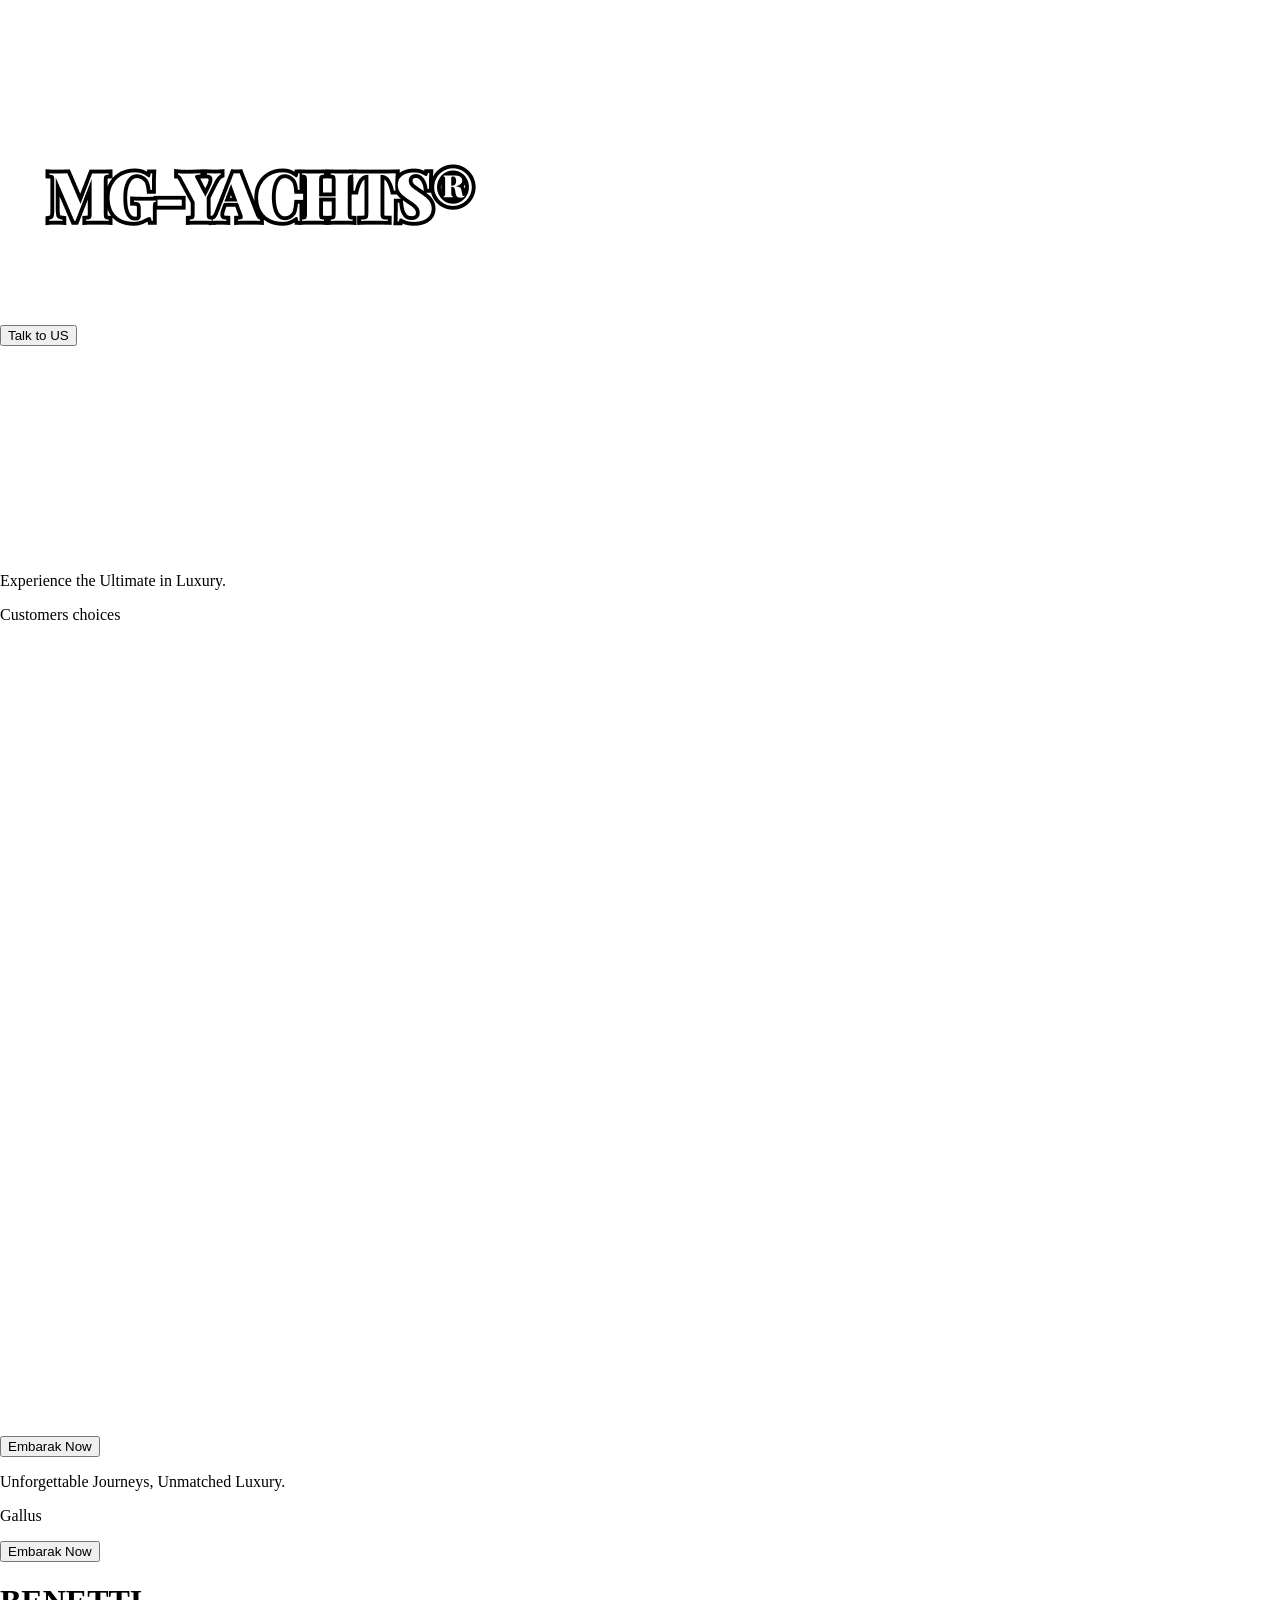
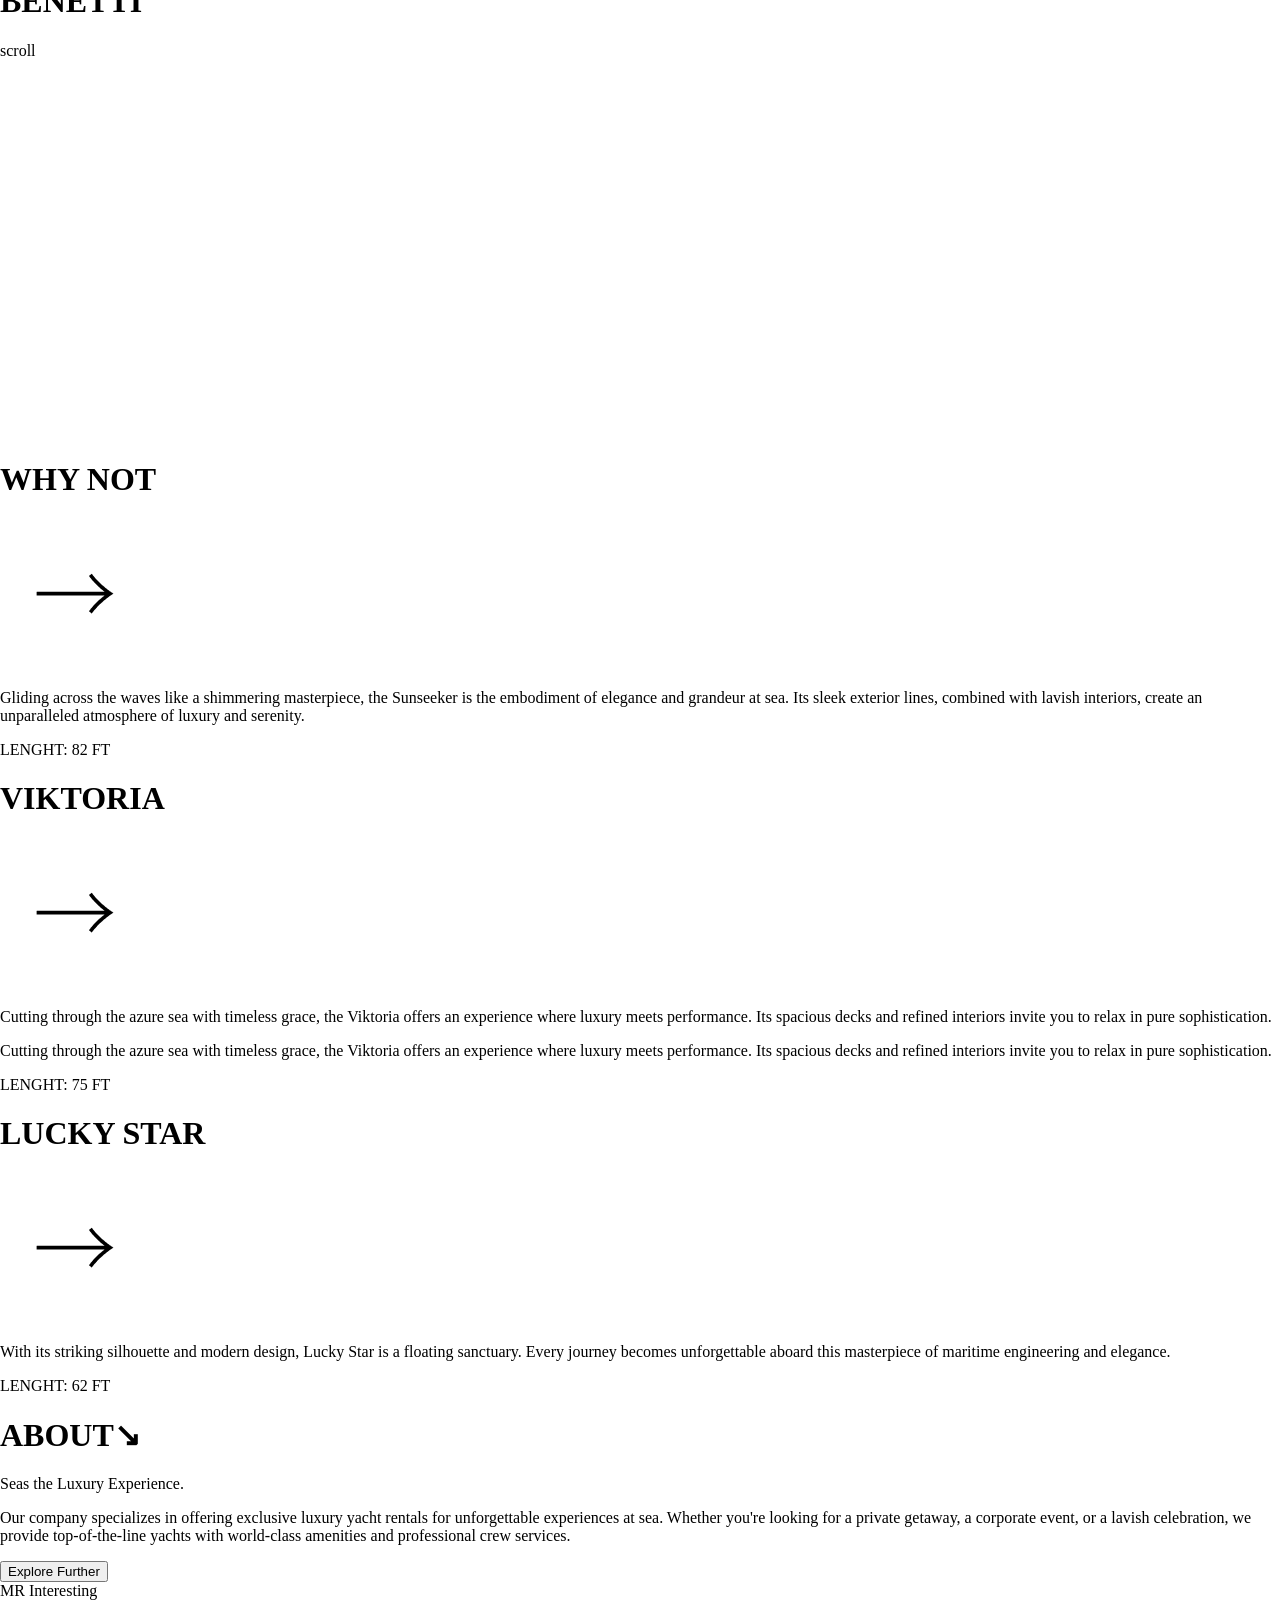
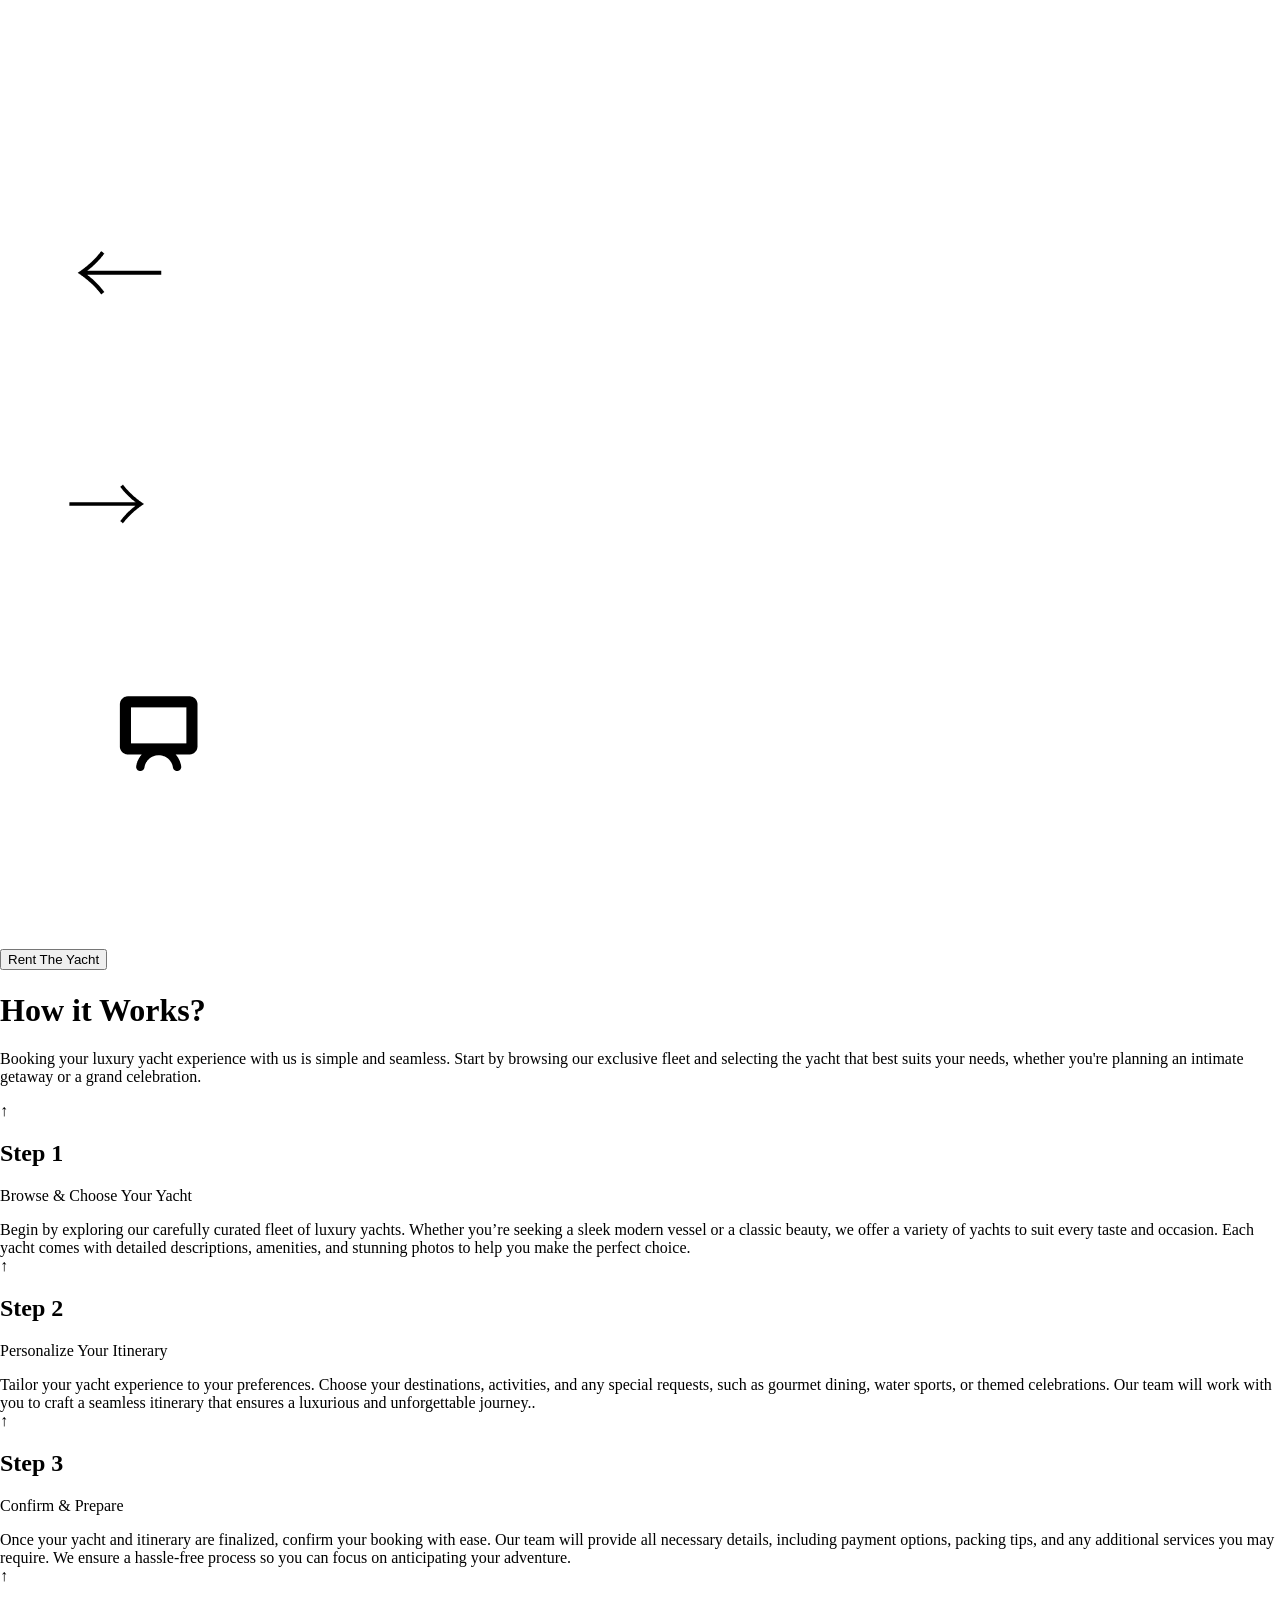
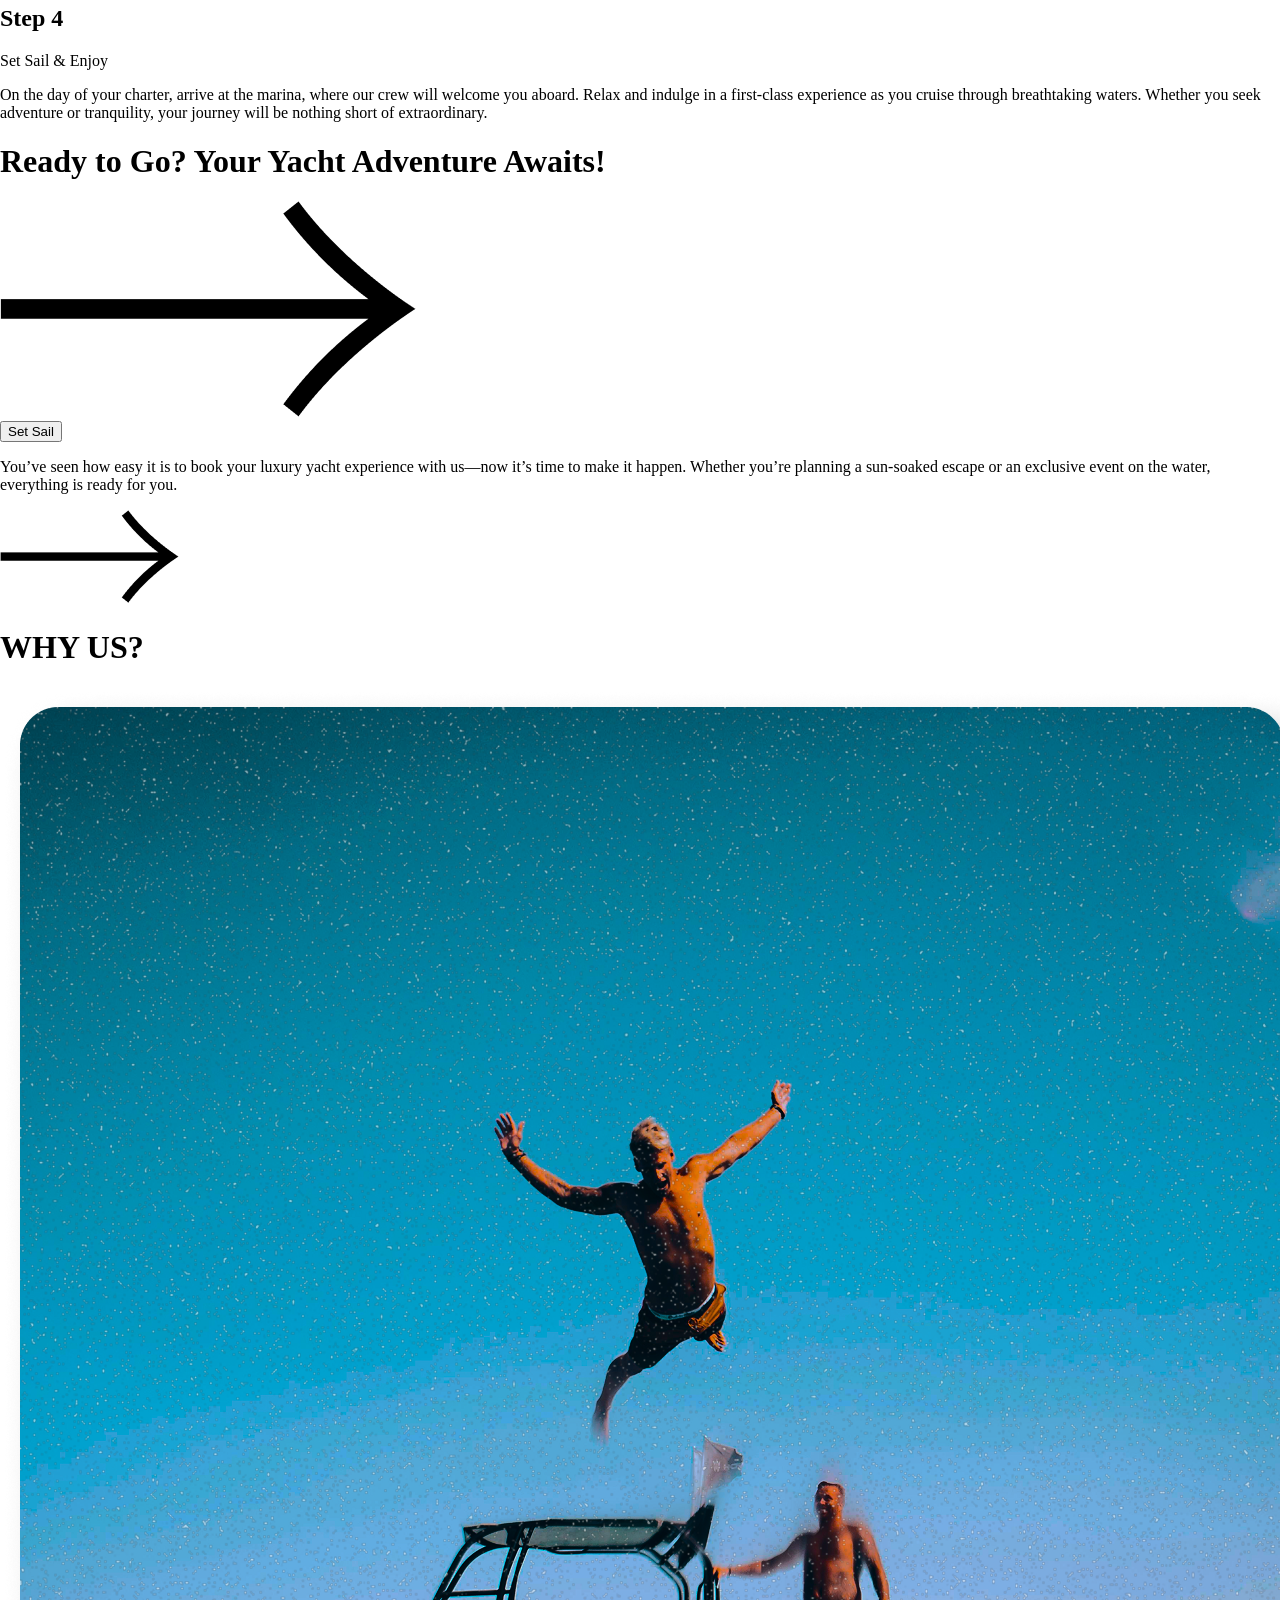
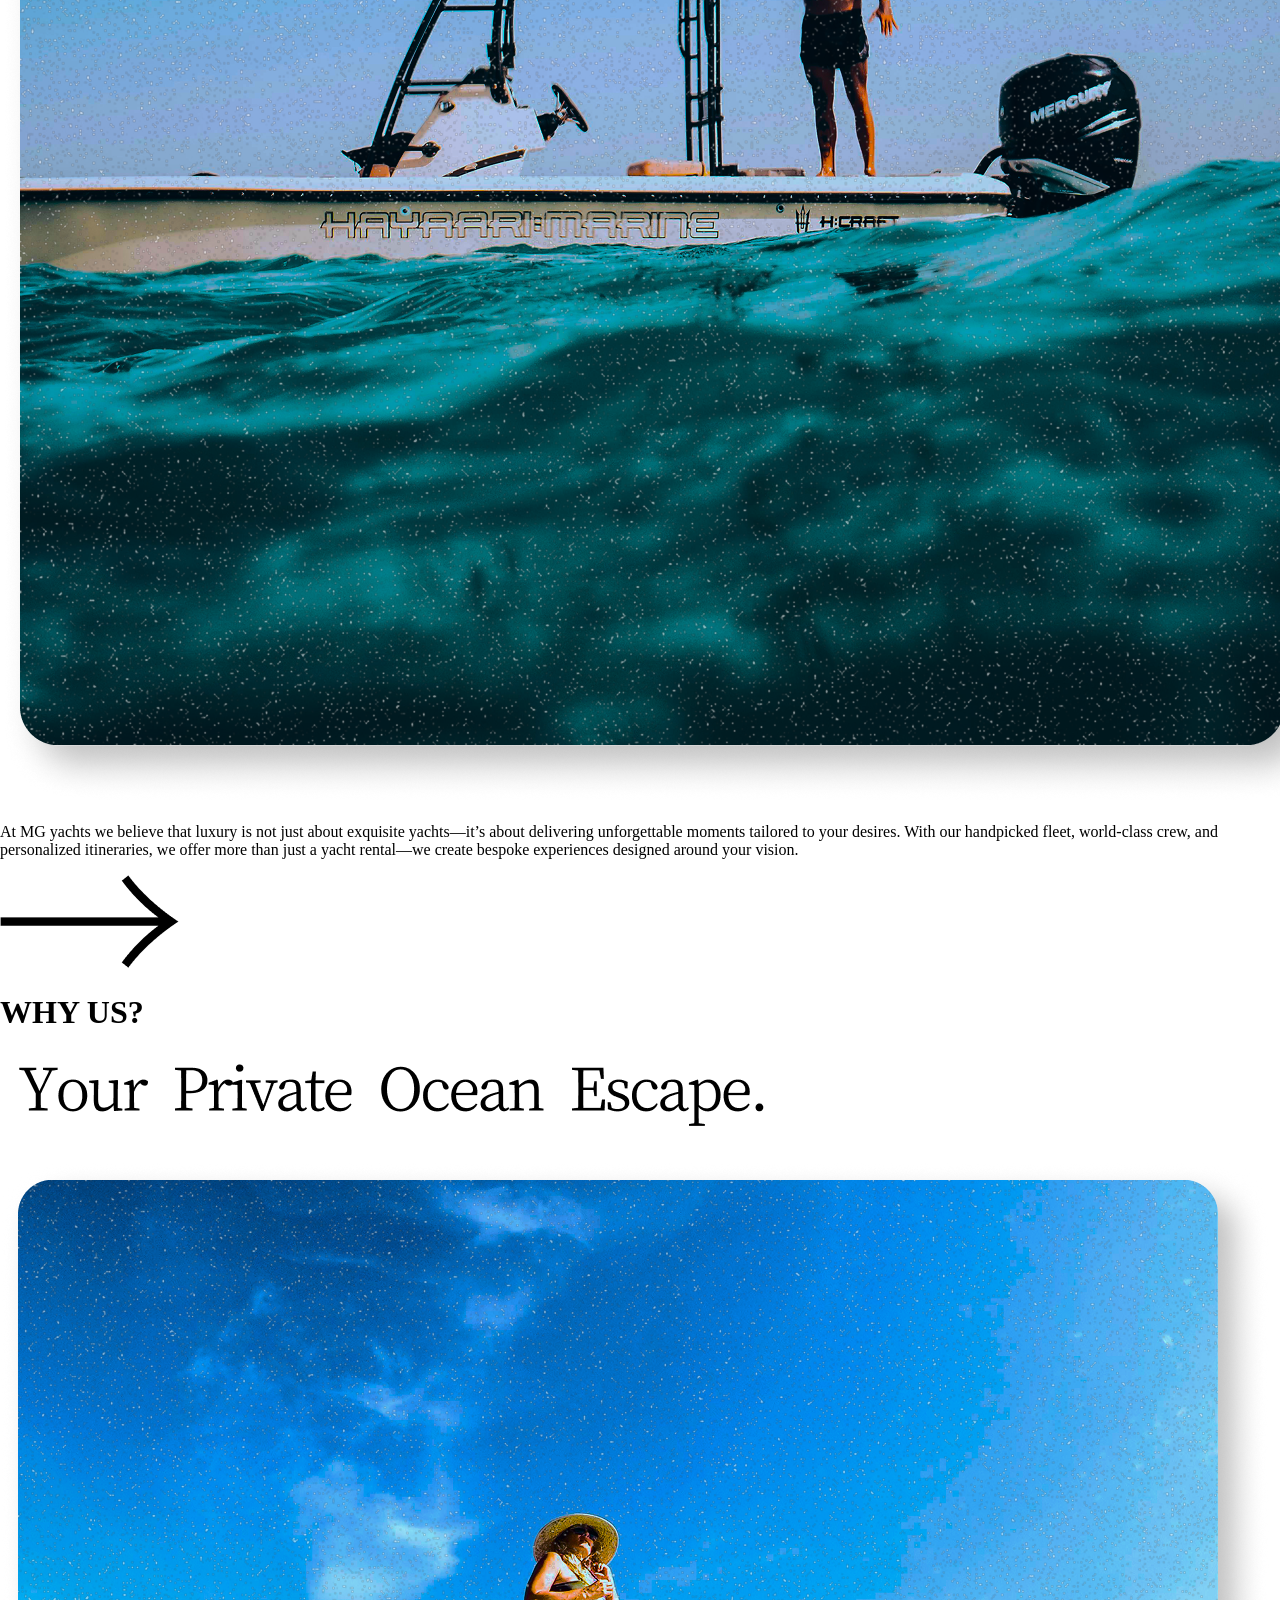
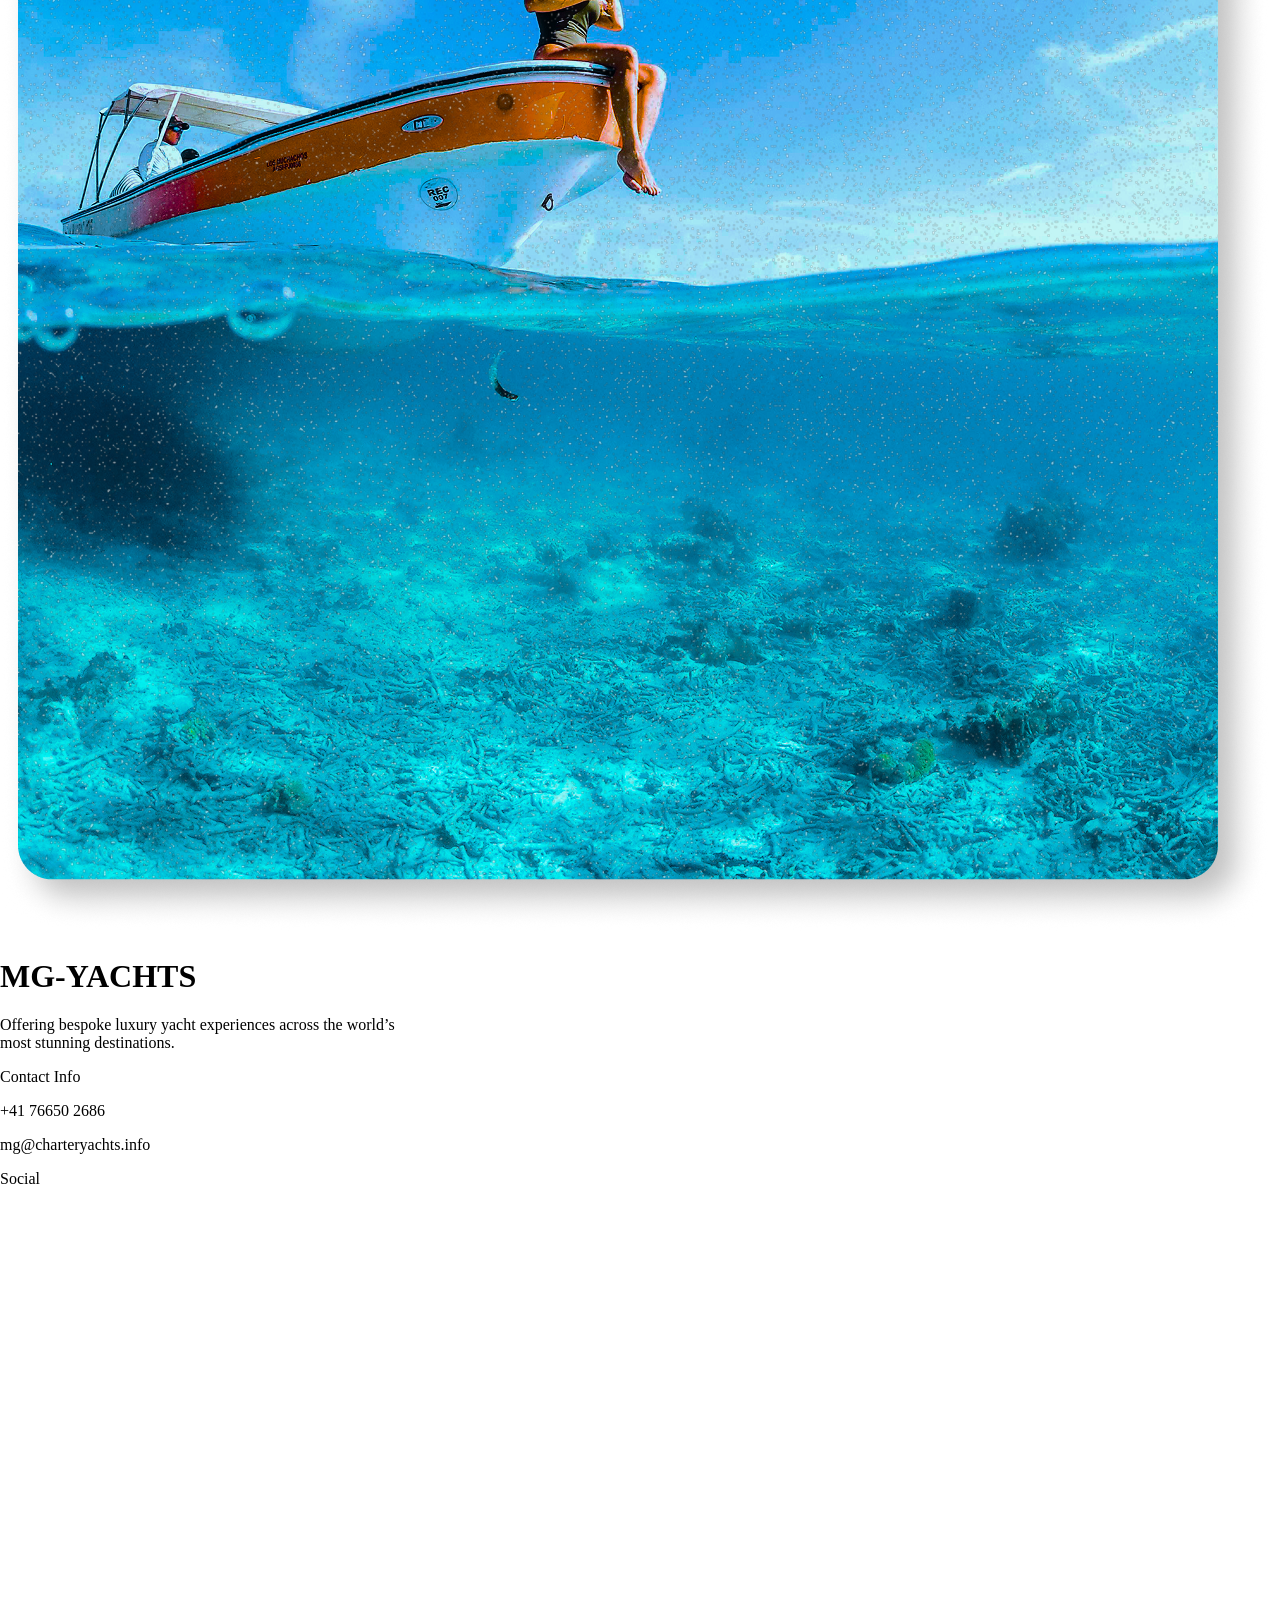
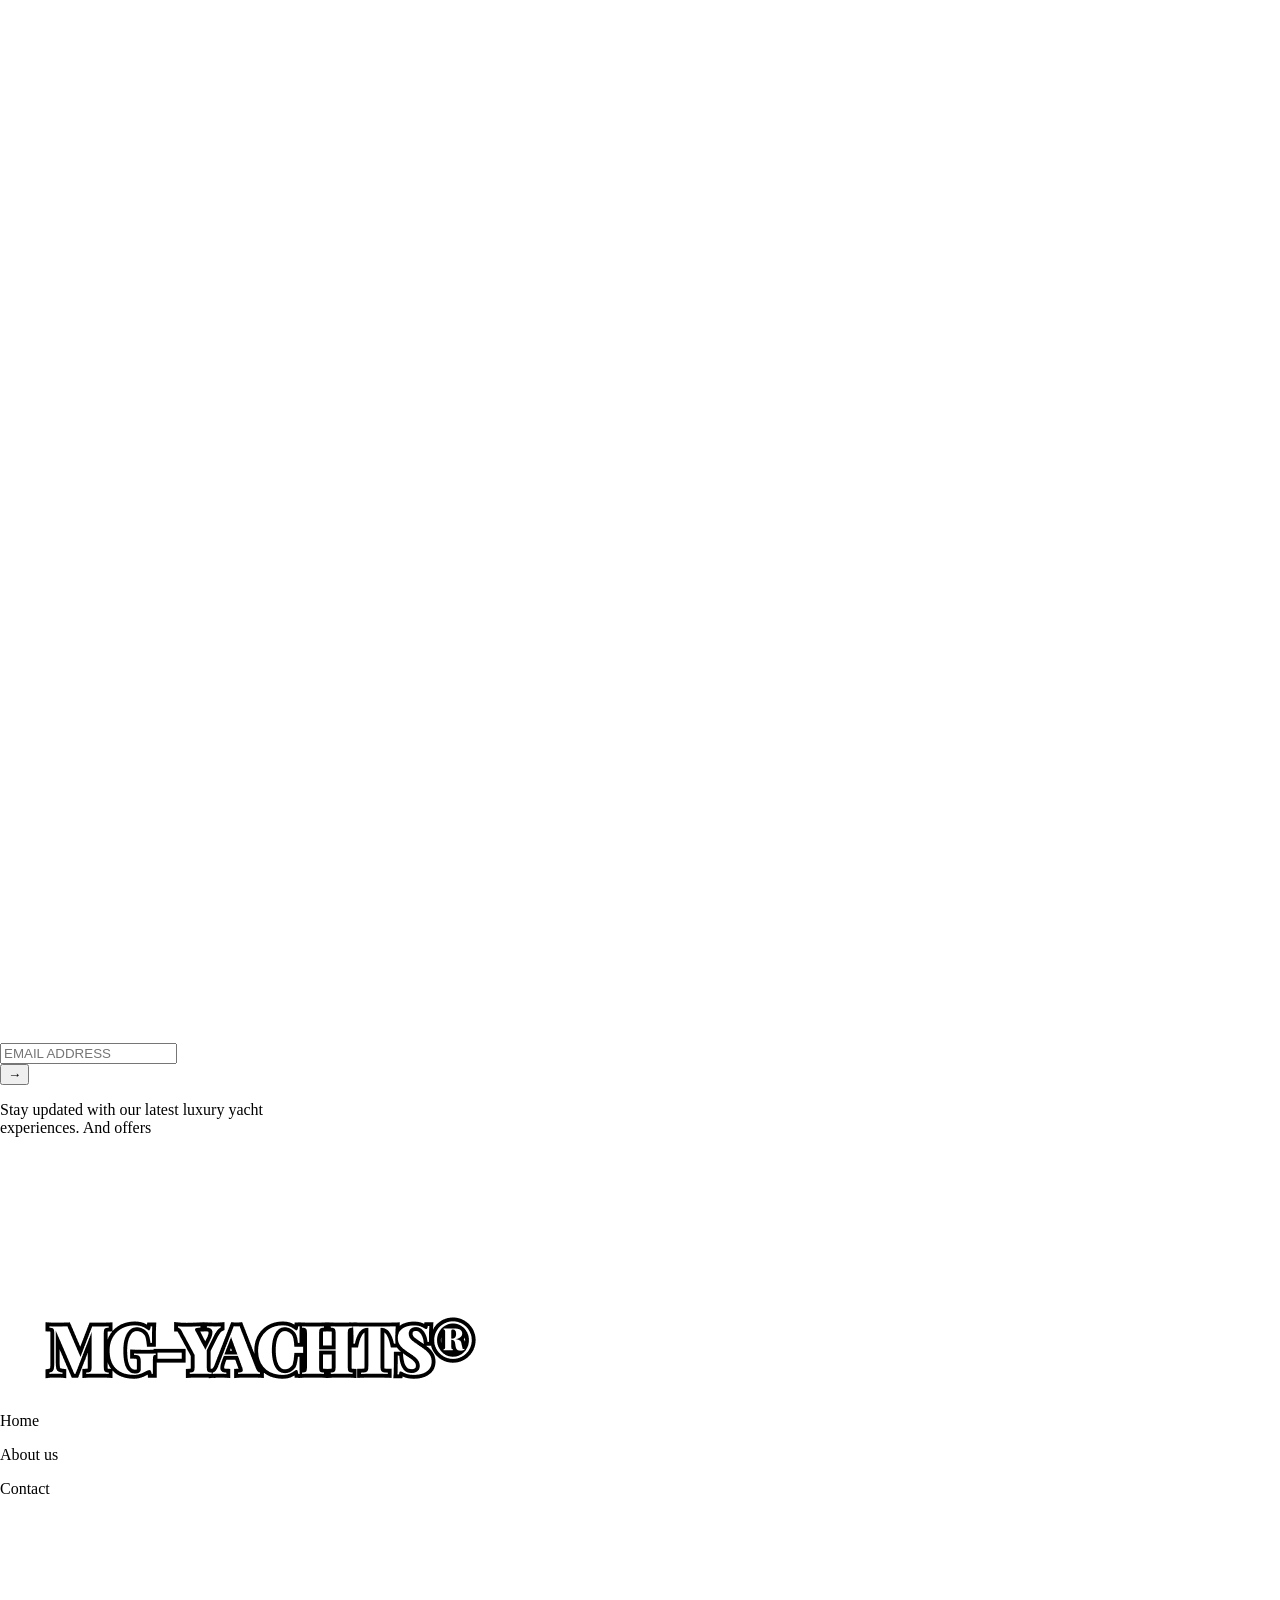
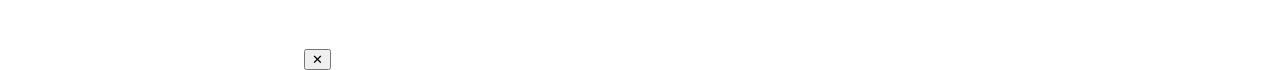
==== commit 0cd83df1: "Add files via upload" ====
--- a/index.html
+++ b/index.html
@@ -1,80 +1,726 @@
 <!DOCTYPE html>
-<html lang="en">
+<html>
 <head>
     <meta charset="UTF-8">
-    <meta name="viewport" content="width=device-width, initial-scale=1.0">
-    <title><Menu></Menu></title>
-    <link rel="stylesheet" href="style3.css">
+    <meta name="viewport" content="width=device-width" />
+    <title>Mg-yachts_HomePage</title>
+    <link rel="stylesheet" href="style3.css" />
     <link rel="preconnect" href="https://fonts.googleapis.com">
     <link rel="preconnect" href="https://fonts.gstatic.com" crossorigin>
     <link href="https://fonts.googleapis.com/css2?family=Playfair+Display:ital,wght@0,400..900;1,400..900&display=swap" rel="stylesheet">
+    <link rel="preconnect" href="https://fonts.googleapis.com">
+<link rel="preconnect" href="https://fonts.gstatic.com" crossorigin>
+<link href="https://fonts.googleapis.com/css2?family=IBM+Plex+Mono:ital,wght@0,100;0,200;0,300;0,400;0,500;0,600;0,700;1,100;1,200;1,300;1,400;1,500;1,600;1,700&family=Playfair+Display:ital,wght@0,400..900;1,400..900&display=swap" rel="stylesheet">
 </head>
 <body>
-    <div class="div-header-menu-nav-main">
-        <div class="div-logo-img-nav">
-            <img class="logo-img-nav" src="images/Logo-main-menu.png" alt="">
-        </div>
-        <div class="div-exit-button-nav">
-            <img class="div-exit-button-nav" src="images/Exit-menu.png" alt="">
-        </div>
-        <div class="div-exit-button-nav2">
-            <img class="exit-button-nav2" src="images/Nav-ivon-exit.png" alt="">
-        </div>
-        <div class="div-button-nav-talk">
-            <button class="button-nav-talk">
-                Talk to Us
+
+    <div class="div-the-whole-site">
+   
+    <div class="whole-hero-div-main">
+
+        <div class="backround-img-hero">
+            
+        </div>
+
+        <div class="nav-hero-main">
+
+            <div class="nav-hero-main-logo">
+                <img  class="logo-img-nav-home" src="images/fram-logooo.png" alt="">
+            </div>
+
+            <div class="nav-center-menu">
+                <img class="nav-center-icon" src="images/Menu2.png" alt="">
+            </div>
+
+            <div class="nav-menu-button">
+                <button class="button-talk-to-us-home">
+                    Talk to US
+                </button>
+            </div>
+
+            <div class="nav-menu">
+                <img class="menu-2-thebasic-icon" src="images/Menu1.png" alt="">
+            </div>
+
+        </div>
+
+        <div class="div-the-whole-middle-section-of-hero">
+            <div class="div-the-p-90deg">
+                <p class="the-p-90deg">
+                    Experience the Ultimate in Luxury.
+                </p>
+            </div>
+
+            <div class="div-slogan-text-middle">
+                <p class="slogan-text-middle">
+                    Customers choices
+                </p>
+            </div>
+
+            <div class="div-icpon-the-length">
+                <img class="icpon-the-length" src="images/Group 26.png" alt="">
+            </div>
+
+            <div class="div-move-forward-button-with">
+                <img class="move-forward-button-with" src="images/Group 262.png" alt="">
+            </div>
+        </div>
+
+        <div class="div-button-above-viktoria">
+            <button class="button-above-viktoria">
+                Embarak Now
             </button>
         </div>
-    </div>
-    <div class="the-whole-left-and-rigth-section">
-    <div class="div-left-section-of-menu">
-        <div class="div-mennu-heading">
-            <h1 class="mennu-heading">
-                Menu
+
+        <div class="div-slogan-p-above-benetti">
+            <p class="slogan-p-above-benetti">
+                Unforgettable Journeys, Unmatched Luxury.
+            </p>
+        </div>
+
+        <div class="div-flex-the-whole-beenettin-thing">
+       <div class="div-button-and-text">
+        <div class="div-gallus-div">
+        <p class="gallus-tect-hero">
+            Gallus
+        </p>
+    </div>
+    <div class="dv-div-button-embarak">
+        <button class="button-above-viktoria2">
+            Embarak Now
+        </button>
+    </div>
+       </div>
+
+        <div class="div-the-yacht-name-big animated from-top">
+            <h1 class="the-yacht-name-big">
+                BENETTI
             </h1>
         </div>
-        <div class="div-mennu-heading2">
-            <h1 class="mennu-heading2">
-              We are committed to delivering impeccable service, from your first inquiry to the final moment of your voyage. Our professional crew and dedicated team work tirelessly to ensure every detail is flawless
+
+        <div class="div-class-scroll-now">
+            <div class="div-paragrapa-scrol">
+                <p class="scroll-now-paragraph">
+                    scroll
+                </p>
+            </div>
+            <div class="div-scroll-icon">
+                <img class="icpn-scroll-now" src="images/→.png" alt="">
+            </div>
+        </div>
+    </div>
+    </div>
+
+    
+    <div class="biggest-yachts-section">
+
+        
+        <div class="biggest-yachts1-mai animated from-top">
+            <div class="biggest-yachts1">
+                <div class="backround-img-biggest-yachts-1 active-box">
+
+                </div>
+
+                <div class="biggest-heading">
+                    <h1 class="Viktotria-boat-h1">WHY NOT</h1>
+                    <div>
+                        <img class="img-arrpow-biggest-yachts" src="images/Frame 74.png" alt="">
+                    </div>
+                </div>
+
+                <div class="bottom-div-big-yachts">
+                    <p class="Viktotria-boat-p">
+                        Gliding across the waves like a shimmering masterpiece, the Sunseeker is the embodiment of elegance and grandeur at sea. Its sleek exterior lines, combined with lavish interiors, create an unparalleled atmosphere of luxury and serenity.
+                    </p>
+                </div>
+
+                <div class="div-p-lenght-biggest">
+                    <p class="boat-p2">LENGHT: 82 FT </p>
+                </div>
+
+            </div>
+        </div>
+
+        
+        <div class="biggest-yachts1-mai2 animated from-left">
+            <div class="biggest-yachts12">
+                <div class="backround-img-biggest-yachts-12">
+                    
+                </div>
+
+                <div class="biggest-heading">
+                    <h1 class="Viktotria-boat-h12">VIKTORIA</h1>
+                    <div>
+                        <img class="img-arrpow-biggest-yachts" src="images/Frame 74.png" alt="">
+                    </div>
+                </div>
+
+                <div class="bottom-div-big-yachts2">
+                    <p class="Viktotria-boat-p">
+                        Cutting through the azure sea with timeless grace, the Viktoria offers an experience where luxury meets performance. Its spacious decks and refined interiors invite you to relax in pure sophistication.
+                    </p>
+                </div>
+                <div class="bottom-div-big-yachts24">
+                    <p class="Viktotria-boat-p">
+                        Cutting through the azure sea with timeless grace, the Viktoria offers an experience where luxury meets performance. Its spacious decks and refined interiors invite you to relax in pure sophistication.
+                    </p>
+                </div>
+
+                <div class="div-p-lenght-biggest2">
+                    <p class="boat-p2">LENGHT: 75 FT </p>
+                </div>
+            </div>
+        </div>
+
+       
+        <div class="biggest-yachts1-mai3 animated from-right">
+            <div class="biggest-yachts13">
+                <div class="backround-img-biggest-yachts-13">
+                    
+                </div>
+
+                <div class="biggest-heading">
+                    <h1 class="Viktotria-boat-h13">LUCKY STAR</h1>
+                    <div>
+                        <img class="img-arrpow-biggest-yachts" src="images/Frame 74.png" alt="">
+                    </div>
+                </div>
+
+                <div class="bottom-div-big-yachts3">
+                    <p class="Viktotria-boat-p">
+                        With its striking silhouette and modern design, Lucky Star is a floating sanctuary. Every journey becomes unforgettable aboard this masterpiece of maritime engineering and elegance.
+    </p>
+                    </p>
+                </div>
+
+                <div class="div-p-lenght-biggest3">
+                    <p class="boat-p2">LENGHT: 62 FT </p>
+                </div>
+            </div>
+        </div>
+
+    </div>
+
+    <div class="div-about-section">
+        <div class="div-section-1-center animated from-left">
+        <div class="div-about-section-1-section">
+            <div class="div-about-heading-arrow">
+                <h1 class="about-heading-arrow">
+                    ABOUT↘
+                </h1>
+            </div>
+            <div class="div-slogan-main">
+                <p class="slogan-main">
+                    Seas the Luxury Experience.
+                </p>
+            </div>
+        </div>
+    </div>
+    <div class="div-section-2-center animated from-right">
+        <div class="div-section2-secton-about">
+            <div class="div-paragrph-long-about">
+                <p class="paragrph-long-about">
+                    Our company specializes in offering exclusive luxury yacht rentals for unforgettable experiences at sea. Whether you're looking for a private getaway, a corporate event, or a lavish celebration, we provide top-of-the-line yachts with world-class amenities and professional crew services. 
+                </p>
+            </div>
+            <div class="div-button-about-section">
+                <button class="button-about-section">
+                    Explore Further
+                </button>
+            </div>
+        </div>
+    </div>
+    </div>
+
+
+
+
+
+    <div class="video-container">
+        <div class="video-overlay"></div>
+        <div class="overlay-text" id="video-text">Ensimmäinen video</div>
+        <video id="video-player" autoplay muted ></video>
+
+        <div class="div-bottom-of-video-container animated from-top">
+            <div class="div-the-buttons-video">
+                <div class="div-button-1-video">
+                    <img class="button-1-video prev-video" src="images/button-video-2.png" alt="">
+                </div>
+                <div class="div-button-2-video">
+                   <img class="button-2-video next-video" src="images/button-video1.png" alt="">
+                </div>
+            </div>
+            <div class="div-full-scrteen-button-icomn">
+                <img class="full-scrteen-button-icomn open-fullscreen" src="images/Full-screen-icomn.png" alt="">
+            </div>
+            <div class="div-button-rent-action-video">
+                <button class="button-rent-action-video">
+                    Rent The Yacht
+                </button>
+            </div>
+        </div>
+      </div>
+
+
+
+      <div class="div-how-it-works-section">
+        <div class="div-how-it-works-heading animated from-left">
+            <h1 class="how-it-works-heading">
+                How it Works?
             </h1>
         </div>
-        <div class="div-img-arrow-to-button">
-            <img class="img-arrow-to-button" src="images/Arrow-menu.png" alt="">
-        </div>
-        <div class="div-button-embarak-now">
-            <button class="button-embarak-now">
-                Embark Now
-            </button>
-        </div>
-    </div>
-
-    <div class="div-hero-main-of-pages">
-        <div class="div-maiin-hero">
-        <div class="div-nav-page-numb1">
-            <h1 class="nav-page-numb1">
+        <div class="div-how-it-works-para animated from-right">
+            <p class="how-it-works-para">
+                Booking your luxury yacht experience with us is simple and seamless. Start by browsing our exclusive fleet and selecting the yacht that best suits your needs, whether you're planning an intimate getaway or a grand celebration.
+            </p>
+        </div>
+      </div>
+
+
+
+      <div class="steps-container">
+        <div class="step" data-step="1">
+          <div class="overlay">
+            <div class="arrow">↑</div>
+            <h2 class="slogan-name-step-heading animated from-top">Step 1</h2>
+            <p class="slogan-name-step animated from-top">Browse & Choose Your Yacht</p>
+            <div class="description">
+                Begin by exploring our carefully curated fleet of luxury yachts. Whether you’re seeking a sleek modern vessel or a classic beauty, we offer a variety of yachts to suit every taste and occasion. Each yacht comes with detailed descriptions, amenities, and stunning photos to help you make the perfect choice.
+            </div>
+          </div>
+        </div>
+        <div class="step" data-step="2">
+          <div class="overlay">
+            <div class="arrow">↑</div>
+            <h2 class="slogan-name-step-heading animated from-top">Step 2</h2>
+            <p class="slogan-name-step animated from-top">Personalize Your Itinerary</p>
+            <div class="description">Tailor your yacht experience to your preferences. Choose your destinations, activities, and any special requests, such as gourmet dining, water sports, or themed celebrations. Our team will work with you to craft a seamless itinerary that ensures a luxurious and unforgettable journey..</div>
+          </div>
+        </div>
+        <div class="step" data-step="3">
+          <div class="overlay">
+            <div class="arrow">↑</div>
+            <h2 class="slogan-name-step-heading animated from-top">Step 3</h2>
+            <p class="slogan-name-step animated from-top">Confirm & Prepare</p>
+            <div class="description">Once your yacht and itinerary are finalized, confirm your booking with ease. Our team will provide all necessary details, including payment options, packing tips, and any additional services you may require. We ensure a hassle-free process so you can focus on anticipating your adventure.</div>
+          </div>
+        </div>
+        <div class="step" data-step="4">
+          <div class="overlay">
+            <div class="arrow">↑</div>
+            <h2 class="slogan-name-step-heading animated from-top">Step 4</h2>
+            <p class="slogan-name-step animated from-top">Set Sail & Enjoy</p>
+            <div class="description">On the day of your charter, arrive at the marina, where our crew will welcome you aboard. Relax and indulge in a first-class experience as you cruise through breathtaking waters. Whether you seek adventure or tranquility, your journey will be nothing short of extraordinary.</div>
+          </div>
+        </div>
+      </div>
+
+
+
+      <div class="div-promo-section-button-jne">
+        <div class="div-above-section-heading-arrow">
+            <div class="div-heading-promo">
+                <h1 class="heading-promo animated from-top">
+                    Ready to Go? Your Yacht Adventure Awaits!
+                </h1>
+            </div>
+            <div class="div-arrow-promo-above">
+                <img class="arrow-promo-above" src="images/→2.png" alt="">
+            </div>
+        </div>
+        <div class="div-below-section-buton-text">
+            <div class="div-button-romo-action">
+                <button class="button-romo-action animated from-left">
+                    Set Sail
+                </button>
+            </div>
+            <div class="div-text-promo-below animated from-right">
+                <p class="text-promo-below">
+                    You’ve seen how easy it is to book your luxury yacht experience with us—now it’s time to make it happen. Whether you’re planning a sun-soaked escape or an exclusive event on the water, everything is ready for you. 
+                </p>
+            </div>
+        </div>
+      </div>
+
+
+      <div class="div-line-separating-action-why-us">
+
+      </div>
+
+
+      <div class="div-the-whole-end-jne">
+
+      <div class="div-the-whole-why-us-section-right-and-left">
+        <div class="div-the-left-section">
+            <div class="div-the-heading-of-right-section2">
+                <div class="div-img-arroe-why-us2">
+                <img class="the-image-before-right-heading" src="images/→3.png" alt="">
+            </div>
+                <h1 class="the-heading-of-right-section">
+                    WHY US?
+                </h1>
+            </div>
+            <div class="div-the-img-of-left-section animated from-left">
+                <img class="the-img-of-left-section" src="images/Frame last-ection5.png" alt="">
+            </div>
+            <div class="div-the-text-of-left-section">
+                <p class="the-text-of-left-section animated from-left">
+                    At MG yachts we believe that luxury is not just about exquisite yachts—it’s about delivering unforgettable moments tailored to your desires. With our handpicked fleet, world-class crew, and personalized itineraries, we offer more than just a yacht rental—we create bespoke experiences designed around your vision. 
+                </p>
+            </div>
+        </div>
+        <div class="div-the-right-section-below">
+            <div class="div-the-heading-of-right-section animated from-right">
+                <div class="div-img-arroe-why-us">
+                <img class="the-image-before-right-heading" src="images/→3.png" alt="">
+            </div>
+                <h1 class="the-heading-of-right-section">
+                    WHY US?
+                </h1>
+            </div>
+
+            <div class="div-the-img-right-side-below animated from-right">
+                <img class="the-img-right-side-below" src="images/lats-section-jne.png" alt="">
+            </div>
+        </div>
+      </div>
+    </div>
+
+
+
+
+
+<div class="div-backround-foote">
+
+    <div class="div-line-1">
+
+    </div>
+    
+    <div class="div-brand-name-big-footer animated from-right">
+        <h1 class="brand-name-big-footer">
+            MG-YACHTS
+        </h1>
+    </div>
+    
+    
+    <div class="div-slogan-text-footer animated from-left">
+        <p class="slogan-text-footer">
+            Offering bespoke luxury yacht experiences across the world’s <br> most stunning destinations.
+        </p>
+    </div>
+    
+    <div class="div-line-2">
+    
+    </div>
+    
+    
+    <div class="div-whole-footer-div">
+    
+    <div class="div-footer-contact">
+    
+    
+    
+        <div class="div-contact-info-footer animated from-left">
+            <p class="contact-info-footer">
+                Contact Info
+            </p>
+        </div>
+    
+    
+        <div class="div-phone-numbers-footer animated from-left">
+    
+            <div style="cursor: pointer;" onclick="callNumber()" class="div-contact-info-footer1">
+                <p class="contact-info-footer2">
+                    +41 76650 2686
+                </p>
+            </div>
+            <div style="display: none;" class="div-contact-info-footer11">
+                <p class="contact-info-footer22">
+                    +41 06
+                </p>
+            </div>
+                
+        </div>
+    
+    
+        <div class="div-phone-numbers-footer1 animated from-left">
+    
+            <div style="cursor: pointer;" onclick="sendEmail()" class="div-contact-info-footer111">
+                <p class="contact-info-footer222">
+                    mg@charteryachts.info
+                </p>
+            </div>
+            <div style="display: none;" class="div-contact-info-footer1111">
+                <p class="contact-info-footer2222">
+                    +gmail
+                </p>
+            </div>
+                
+        </div>
+    
+    
+        <div class="div-contact-info-footer animated from-left">
+            <p class="contact-info-footer">
+                Social
+            </p>
+        </div>
+    
+    
+        <div class="div-buttons-social animated from-left">
+            <div class="div-img1-social">
+                <img class="img1-social" src="images/Mask group.png" alt="">
+            </div>
+    
+            <div class="div-img2-social">
+                <img class="img2-social" src="images/Mask group-1.png" alt="">
+            </div>
+        </div>
+    
+    
+    
+    
+    
+    </div>
+    
+    <div class="div-footer-fotm-2 animated from-right">
+    
+        <div class="email-adress-footer-input scroll-left-animation">
+            <div class="email-adress-footer-input-div">
+                <input id="email" name="email" class="input-email-adress" placeholder="EMAIL ADDRESS" type="text">
+            </div>
+            <div class="email-adress-submit-button">
+                <button class="button-email-arrow-footer" onclick="submitEmail()">→</button>
+            </div>
+        </div>
+    
+        <div class="div-paragraph-after-input-text">
+            <p class="paragraph-after-input-text">
+                Stay updated with our latest luxury yacht <br> experiences. And offers
+            </p>
+        </div>
+        
+    </div>
+    
+    
+    </div>
+    
+    
+    
+    
+    
+    
+    
+    
+    
+    <div class="div-pages-and-end-logo">
+        <div class="div-img-logo-footer animated from-left">
+            <img class="img-logo-footer" src="images/fram-logooo.png" alt="">
+        </div>
+        <div class="div-pages-paragraph-footer animated from-right">
+            <p class="pages-paragraph-footer">
                 Home
-            </h1>
-        </div>
-
-        <div class="div-nav-page-numb2">
-            <h1 class="nav-page-numb2">
-                About
-            </h1>
-        </div>
-
-        <div class="div-nav-page-numb3">
-            <h1 class="nav-page-numb3">
+            </p>
+            <p class="pages-paragraph-footer">
+                About us
+            </p>
+            <p class="pages-paragraph-footer">
                 Contact
-            </h1>
-        </div>
-    </div>
-    </div>
+            </p>
+        </div>
+    </div>
+    
+
 </div>
 
-    <div class="div-paragrpah-about-menu">
-        <p class="paragrpah-about-menu">
-            We are committed to delivering impeccable service, from your first inquiry to the final moment of your voyage. 
-        </p>
-    </div>
+
+
+
+
+
+
+
+    <div class="fullscreen-video" id="fullscreen-video">
+        <video id="fullscreen-player" autoplay muted></video>
+        <button class="close-fullscreen" id="close-fullscreen">✕</button>
+      </div>
+
+
+
+
+
+    </div>
+    <script>
+
+
+function callNumber() {
+        window.location.href = "tel:+41764627005"; 
+    }
+
+
+    function sendWhatsAppMessage() {
+    var phoneNumber = "41764627005";
+    var message = encodeURIComponent("Hello, I am interested in your services. Could you provide more details?"); // Muokkaa tätä viestiä
+    var whatsappUrl = "https://wa.me/" + phoneNumber + "?text=" + message;
+    
+    window.location.href = whatsappUrl;
+}
+
+
+
+function sendEmail() {
+    var email = "mg@charteryachts.info";
+    var subject = encodeURIComponent("Inquiry about your services"); // Sähköpostin aihe
+    var body = encodeURIComponent("Hello,\n\nI am interested in your services. Could you provide more details?\n\nBest regards,"); // Sähköpostin viesti
+    
+    var mailtoLink = "mailto:" + email + "?subject=" + subject + "&body=" + body;
+    
+    window.location.href = mailtoLink;
+}
+
+
+
+
+
+
+
+function revealOnScroll() {
+    let elements = document.querySelectorAll('.animated');
+    let windowHeight = window.innerHeight;
+
+    elements.forEach(el => {
+        let position = el.getBoundingClientRect().top;
+        if (position < windowHeight - 50) {
+            el.classList.add('visible');
+        }
+    });
+}
+
+window.addEventListener('scroll', revealOnScroll);
+revealOnScroll();
+
+
+
+
+
+const steps = document.querySelectorAll('.step');
+
+steps.forEach(step => {
+  step.addEventListener('click', () => {
+    steps.forEach(s => s.classList.remove('active'));
+    step.classList.add('active');
+  });
+});
+
+
+
+        document.addEventListener("DOMContentLoaded", function () {
+            const sections = document.querySelectorAll(".biggest-yachts1-mai, .biggest-yachts1-mai2, .biggest-yachts1-mai3");
+        
+            // Avaa ensimmäinen automaattisesti
+            const firstSection = document.querySelector(".biggest-yachts1-mai");
+            if (firstSection) {
+                firstSection.classList.add("expanded");
+            }
+        
+            // Klikattavat sisäosat (esim. sisältölaatikot)
+            document.querySelectorAll(".biggest-yachts1, .biggest-yachts12, .biggest-yachts13").forEach(inner => {
+                inner.addEventListener("click", function (event) {
+                    event.stopPropagation();
+                    const parent = inner.closest(".biggest-yachts1-mai, .biggest-yachts1-mai2, .biggest-yachts1-mai3");
+                    const isExpanded = parent.classList.contains("expanded");
+        
+                    sections.forEach(s => s.classList.remove("expanded"));
+        
+                    if (!isExpanded) {
+                        parent.classList.add("expanded");
+                    }
+                });
+            });
+        
+            // Klikattavat ulkokehykset (kortit itsessään)
+            sections.forEach(section => {
+                section.addEventListener("click", function () {
+                    const isExpanded = section.classList.contains("expanded");
+                    sections.forEach(s => s.classList.remove("expanded"));
+                    if (!isExpanded) {
+                        section.classList.add("expanded");
+                    }
+                });
+            });
+        });
+
+
+// NUOLIPAINIKKEET
+document.querySelector(".next-video").addEventListener("click", () => {
+  current = (current + 1) % videos.length;
+  loadVideo(current);
+});
+
+document.querySelector(".prev-video").addEventListener("click", () => {
+  current = (current - 1 + videos.length) % videos.length;
+  loadVideo(current);
+});
+
+
+
+
+
+
+
+
+
+        const videos = [
+      { src: "Videos/Char redes sociais 2.mp4", text: "MR Interesting" },
+      { src: "Videos/Char redes Sociais 6.mp4", text: "MIS.Interesting" },
+    ];
+
+    let current = 0;
+    const videoEl = document.getElementById("video-player");
+    const textEl = document.getElementById("video-text");
+
+    function loadVideo(index) {
+      videoEl.src = videos[index].src;
+      textEl.textContent = videos[index].text;
+      videoEl.play();
+    }
+
+    loadVideo(current);
+
+    videoEl.onended = () => {
+      current = (current + 1) % videos.length;
+      loadVideo(current);
+    };
+
+
+
+
+
+
+
+
+    // ELEMENTIT
+const fullscreenEl = document.getElementById("fullscreen-video");
+const fullscreenPlayer = document.getElementById("fullscreen-player");
+const closeFullscreenBtn = document.getElementById("close-fullscreen");
+
+// TÄMÄ triggeröi fullscreenin – yhdistä vaikka johonkin ikoniin jolla class "open-fullscreen"
+document.querySelector(".open-fullscreen").addEventListener("click", () => {
+  fullscreenEl.style.display = "flex";
+  fullscreenPlayer.src = videos[current].src;
+  fullscreenPlayer.play();
+  document.body.style.overflow = "hidden"; // estä scrollaus
+});
+
+// POISTU FULLSCREENISTA
+closeFullscreenBtn.addEventListener("click", () => {
+  fullscreenEl.style.display = "none";
+  fullscreenPlayer.pause();
+  fullscreenPlayer.src = "";
+  document.body.style.overflow = "auto"; // palauta scrollaus
+});
+        </script>
+
+
+ 
 </body>
 </html>
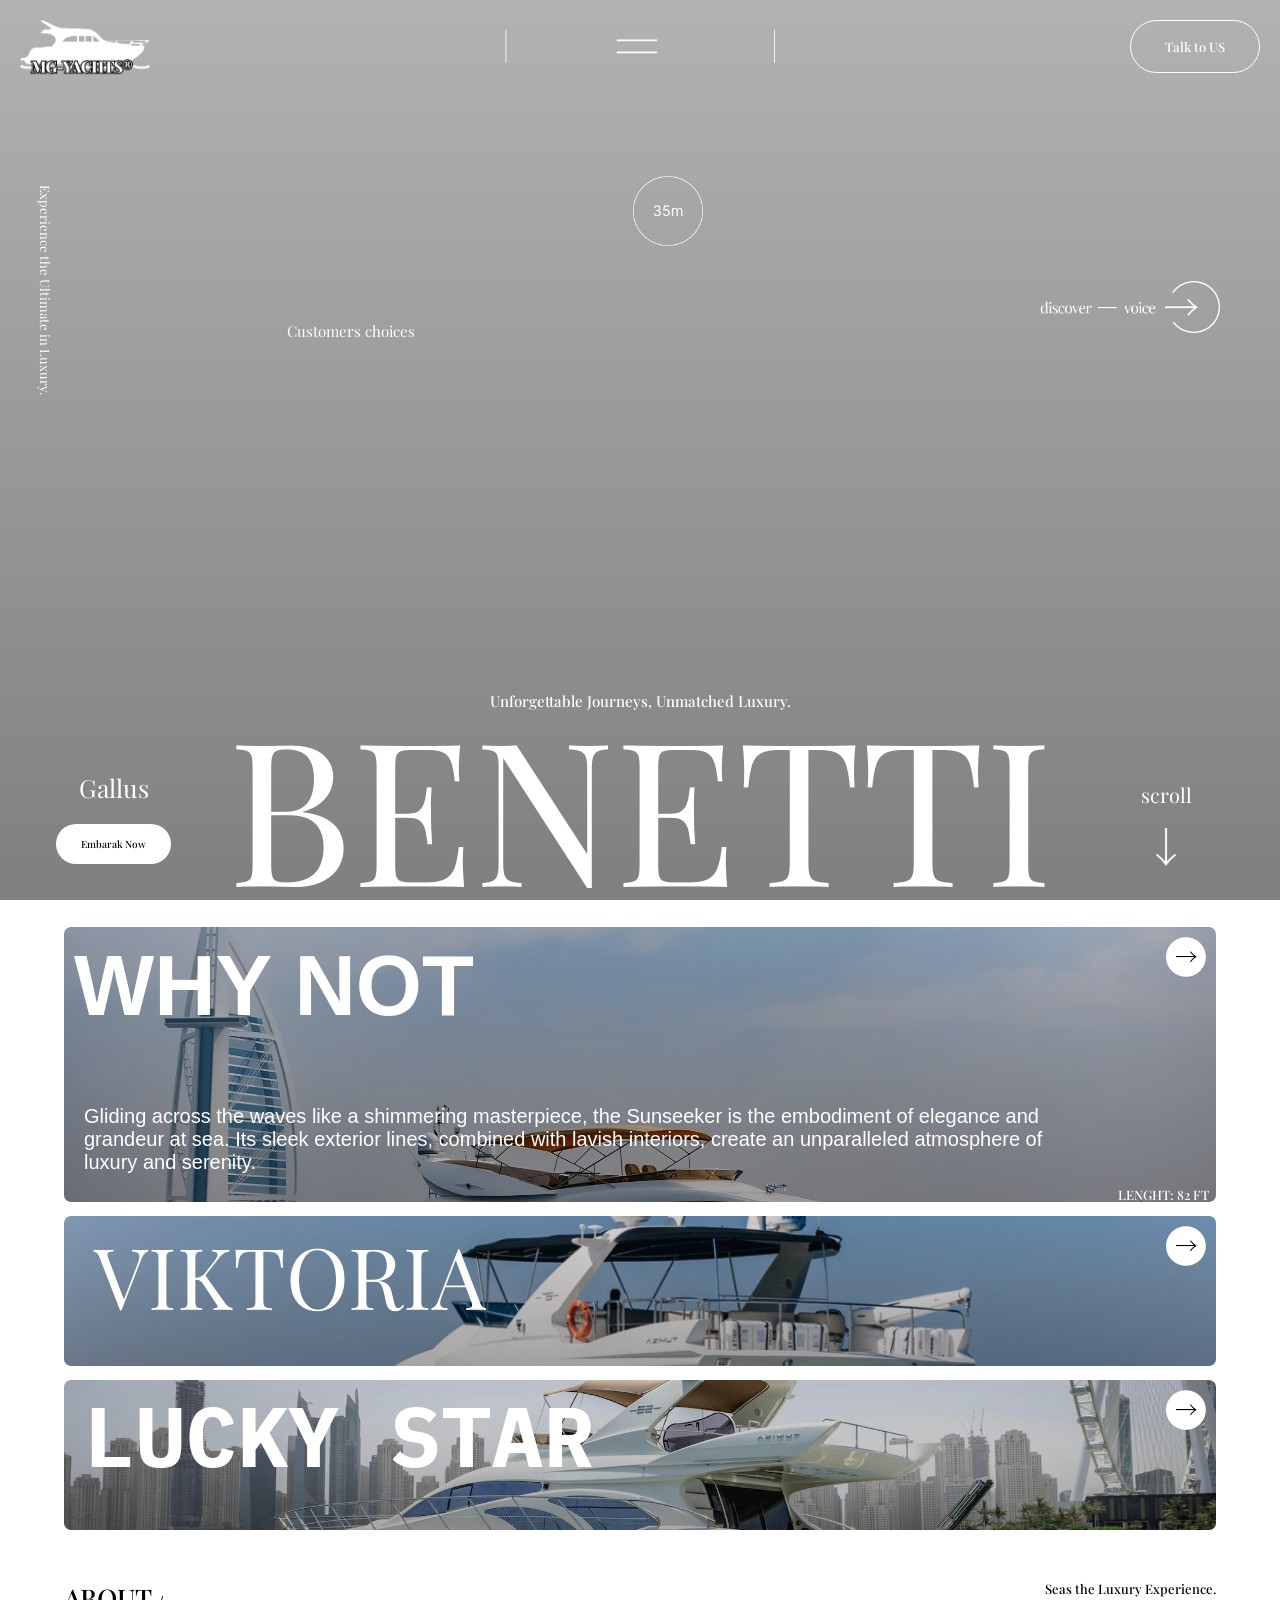
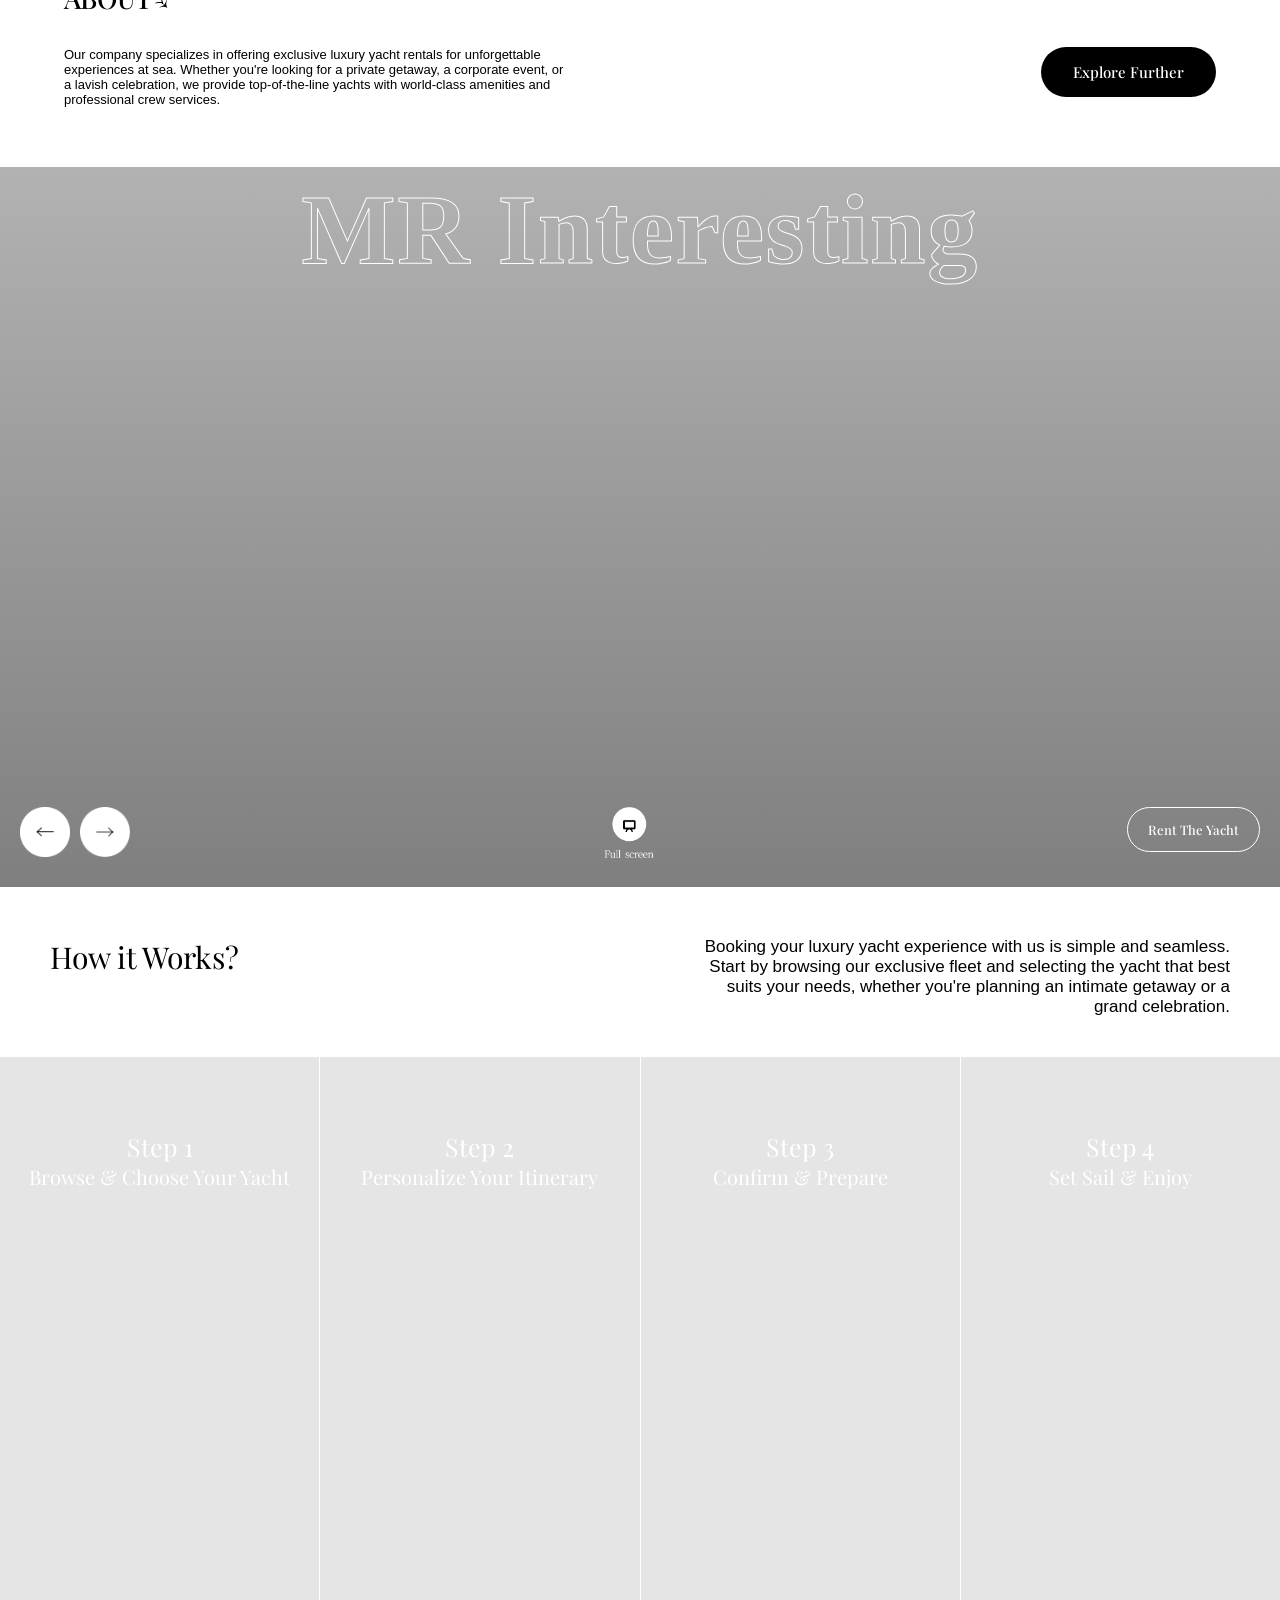
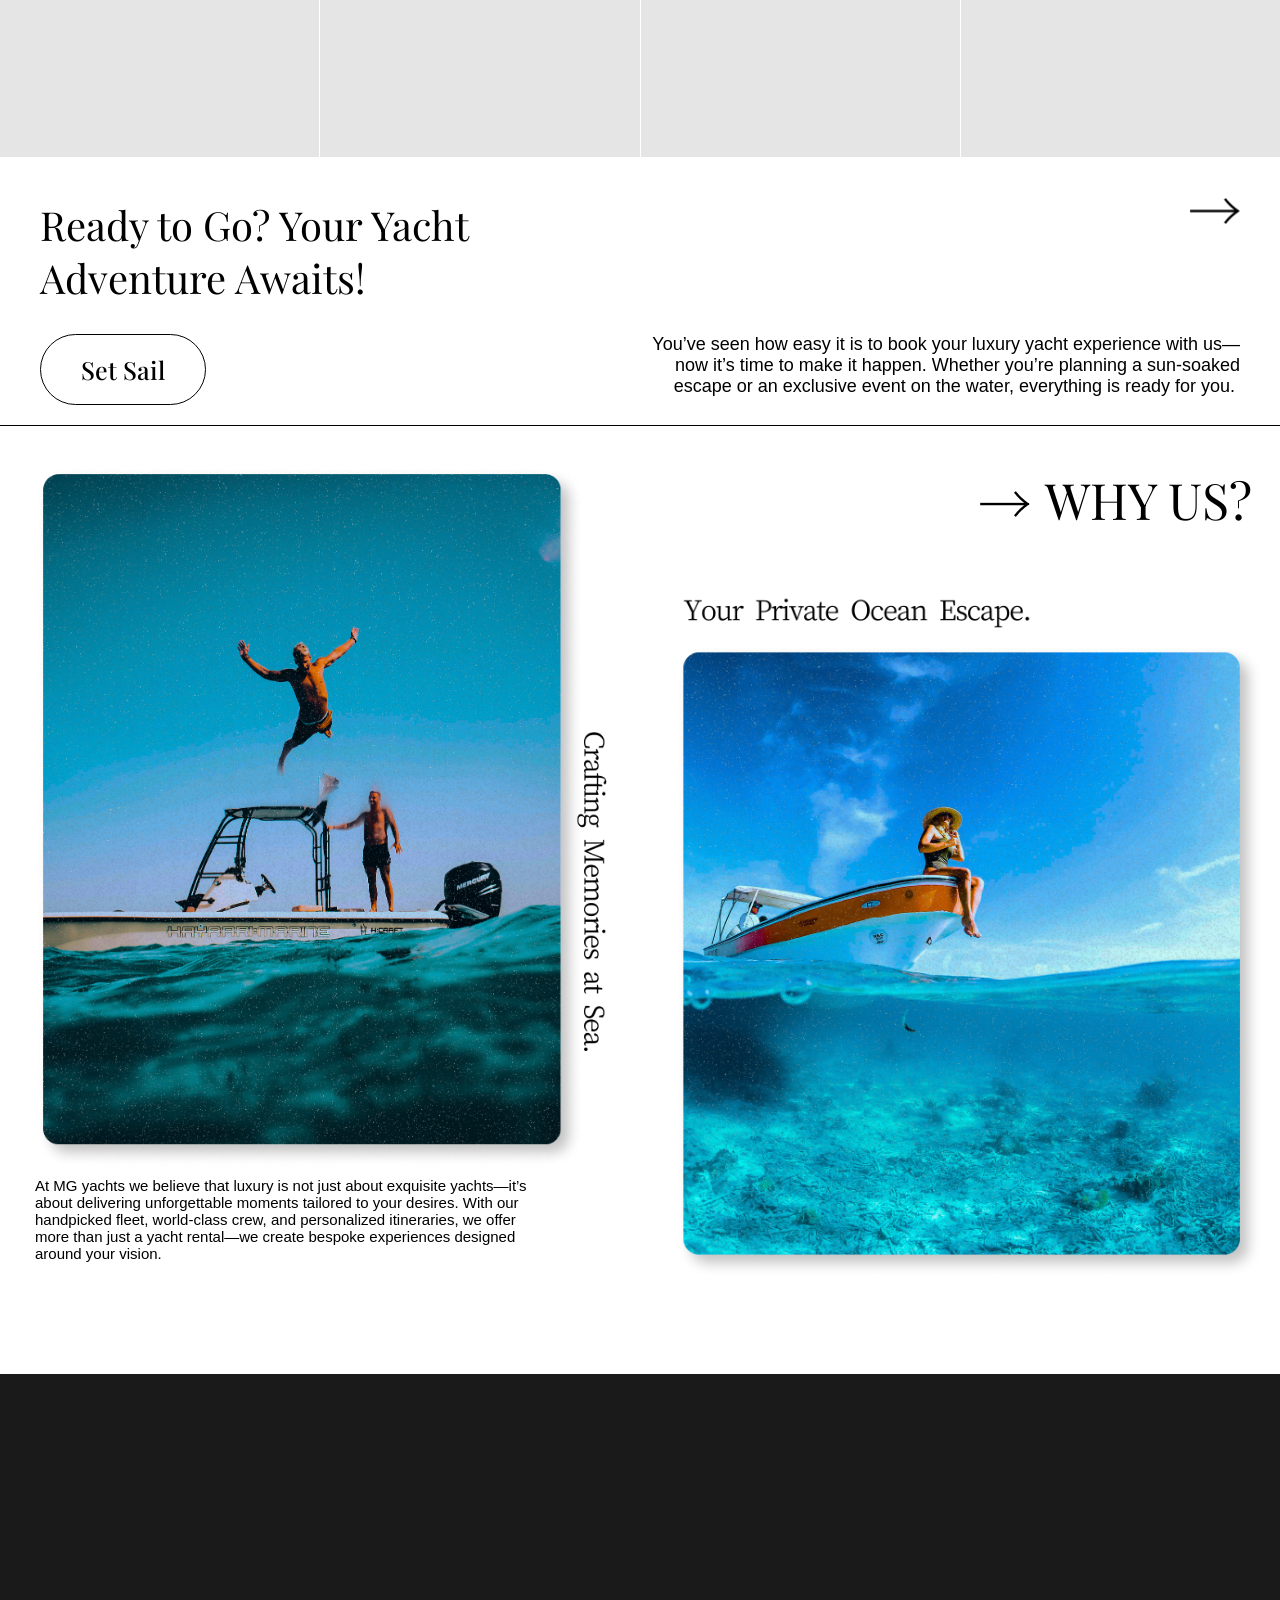
==== commit e5636676: "Update index.html" ====
--- a/index.html
+++ b/index.html
@@ -4,7 +4,7 @@
     <meta charset="UTF-8">
     <meta name="viewport" content="width=device-width" />
     <title>Mg-yachts_HomePage</title>
-    <link rel="stylesheet" href="style3.css" />
+    <link rel="stylesheet" href="style4.css" />
     <link rel="preconnect" href="https://fonts.googleapis.com">
     <link rel="preconnect" href="https://fonts.gstatic.com" crossorigin>
     <link href="https://fonts.googleapis.com/css2?family=Playfair+Display:ital,wght@0,400..900;1,400..900&display=swap" rel="stylesheet">
@@ -723,4 +723,4 @@
 
  
 </body>
-</html>+</html>
--- a/style4.css
+++ b/style4.css
@@ -0,0 +1,4570 @@
+* {
+    margin: 0;
+}
+
+.whole-hero-div-main {
+    overflow-x: hidden;
+}
+
+.nav-hero-main {
+    display: flex;
+    justify-content: space-between;
+}
+
+.menu-2-thebasic-icon {
+    width: 35px;
+}
+
+.logo-img-nav-home {
+    width: 80px;
+}
+
+.nav-hero-main-logo {
+    margin-left: 20px;
+    margin-top: 20px;
+}
+
+.nav-center-menu {
+    display: none;
+}
+
+.nav-menu-button {
+    display: none;
+}
+
+.nav-menu {
+    margin-right: 20px;
+    margin-top: 20px;
+}
+
+/* === HERO SECTION === */
+.whole-hero-div-main {
+    width: 100%;
+    height: 600px;
+}
+
+.backround-img-hero {
+    width: 100%;
+    height: 600px;
+    position: absolute;
+    z-index: -1;
+    background-image: linear-gradient(rgba(0, 0, 0, 0.3), rgba(0, 0, 0, 0.5)), url(images/upscalemedia-transformed-2.jpeg);
+    background-position: center;
+    background-repeat: no-repeat;
+    background-size: cover;
+}
+
+/* === YACHT: YHTEISET POHJAT === */
+.biggest-yachts1-mai,
+.biggest-yachts1-mai2,
+.biggest-yachts1-mai3 {
+    display: flex;
+    justify-content: center;
+}
+
+.biggest-yachts1-mai {
+    margin-top: 27px;
+}
+
+.biggest-yachts1-mai2,
+.biggest-yachts1-mai3 {
+    margin-top: 14px;
+}
+
+
+.biggest-yachts1 {
+    width: 90%;
+    height: 130px;
+    border: 2px black solid;
+    border-radius: 5px;
+}
+
+.biggest-heading {
+    display: flex;
+    justify-content: space-between;
+}
+
+.Viktotria-boat-h1 {
+    font-family: helvetica;
+    font-size: 50px;
+    margin: 0;
+    margin-left: 5px;
+    margin-top: 5px;
+}
+
+.bottom-div-big-yachts {
+    display: flex;
+    justify-content: space-between;
+    width: 100%;
+}
+
+.Viktotria-boat-p {
+    font-size: 10px;
+    width: 230px;
+    margin: 0;
+    margin-left: 5px;
+    margin-top: 15px;
+}
+
+.boat-p2 {
+    font-size: 10px;
+    margin: 0;
+    margin-right: 5px;
+    margin-top: 47px;
+}
+
+
+.biggest-yachts12 {
+    width: 90%;
+    height: 80px;
+    border: 2px black solid;
+    border-radius: 5px;
+}
+
+
+.biggest-yachts13 {
+    width: 90%;
+    height: 80px;
+    border: 2px black solid;
+    border-radius: 5px;
+}
+
+
+
+.div-the-yacht-name-big {
+    display: flex;
+    justify-content: center;
+}
+
+.the-yacht-name-big {
+    font-family: playfair display;
+    font-weight: 400;
+    color: white;
+    font-size: 70px;
+}
+
+.div-button-above-viktoria {
+    display: flex;
+    justify-content: center;
+    margin-top: 400px;
+}
+
+.button-above-viktoria {
+    font-family: playfair display;
+    font-weight: 400;
+    color: black;
+    font-size: 10px;
+    background-color: white;
+    border: none;
+    padding: 13px 25px;
+    border-radius: 30px;
+    font-weight: 500;
+}
+
+.Viktotria-boat-h1 {
+    font-size: 30px;
+}
+
+.biggest-yachts1 {
+    height: 200px;
+}
+
+.img-arrpow-biggest-yachts {
+    width: 35px;
+}
+
+.Viktotria-boat-p {
+    width: 95%;
+}
+
+.div-p-lenght-biggest {
+    display: flex;
+    justify-content: right;
+
+}
+
+.boat-p2 {
+    margin: 0;
+    margin-right: 7px;
+    margin-top: -4px;
+    font-family: playfair display;
+    font-weight: 400;
+    color: white;
+    font-size: 10px;
+    font-weight: 500;
+}
+
+.Viktotria-boat-p {
+    margin-top: 50px;
+    margin-left: 10px;
+    font-size: 10px;
+    font-family: Arial, Helvetica, sans-serif;
+}
+
+.backround-img-biggest-yachts-1 {
+    width: 90%;
+    height: 200px;
+    background-image: linear-gradient(rgba(0, 0, 0, 0.1), rgba(0, 0, 0, 0.3)), url(images/upscalemedia-transformed-3.jpeg);
+    background-position: center;
+    background-repeat: no-repeat;
+    background-size: cover;
+    position: absolute;
+    z-index: -2;
+    border-radius: 7px;
+}
+
+.img-arrpow-biggest-yachts {
+    width: 25px;
+    margin-top: 10px;
+    margin-right: 10px;
+}
+
+.Viktotria-boat-h1 {
+    color: white;
+}
+
+.Viktotria-boat-p {
+    color: white;
+}
+
+.biggest-yachts1 {
+    border: 0;
+}
+
+
+.backround-img-biggest-yachts-12 {
+    width: 90%;
+    height: 80px;
+    background-image: linear-gradient(rgba(0, 0, 0, 0.1), rgba(0, 0, 0, 0.3)), url(images/2191.1124x569.jpg);
+    background-position: center;
+    background-repeat: no-repeat;
+    background-size: cover;
+    position: absolute;
+    z-index: -2;
+    border-radius: 7px;
+}
+
+.biggest-yachts12 {
+    border: none;
+}
+
+.bottom-div-big-yachts2{
+    display: none;
+}
+
+.div-p-lenght-biggest2 {
+    margin-top: 15px;
+    display: flex;
+    justify-content: right;
+}
+
+.div-p-lenght-biggest {
+    margin-top: 15px;
+    display: flex;
+    justify-content: right;
+}
+
+.div-p-lenght-biggest3 {
+    margin-top: 25px;
+    display: flex;
+    justify-content: right;
+}
+
+
+.backround-img-biggest-yachts-13 {
+    width: 90%;
+    height: 80px;
+    background-image: linear-gradient(rgba(0, 0, 0, 0.1), rgba(0, 0, 0, 0.3)), url(images/DSC02440.jpg);
+    background-position: center;
+    background-repeat: no-repeat;
+    background-size: cover;
+    position: absolute;
+    z-index: -2;
+    border-radius: 7px;
+}
+
+.biggest-yachts13 {
+    border: none;
+}
+
+.bottom-div-big-yachts3 {
+    display: none;
+}
+
+.div-p-lenght-biggest2 {
+    margin-top: 25px;
+}
+
+.div-about-section-1-section {
+    width: 90%;
+    display: flex;
+    justify-content: space-between;
+    margin-top: 15px;
+}
+
+.div-section-1-center {
+    display: flex;
+    justify-content: center;
+}
+
+.div-section2-secton-about {
+    width: 90%;
+    display: flex;
+    justify-content: space-between;
+    margin-top: 15px;
+}
+
+.about-heading-arrow {
+    font-size: 17px;
+    margin: 0;
+    font-family: playfair display;
+    font-weight: 400;
+    color: black;
+    font-weight: 500;
+}
+
+.slogan-main {
+    font-size: 7px;
+    margin: 0;
+    font-family: playfair display;
+    font-weight: 400;
+    color: black;
+    font-weight: 500;
+}
+
+.paragrph-long-about {
+    font-size: 7px;
+    margin: 0;
+    font-family: Arial, Helvetica, sans-serif;
+    font-weight: 400;
+    color: black;
+    font-weight: 400;
+    width: 170px;
+}
+
+.button-about-section {
+    font-family: playfair display;
+    font-weight: 400;
+    color: white;
+    font-size: 8px;
+    background-color: black;
+    border: none;
+    padding: 10px 15px;
+    border-radius: 30px;
+    font-weight: 500;
+}
+
+.Viktotria-boat-h12 {
+    font-size: 37px;
+    margin: 0;
+    font-family: playfair display;
+    font-weight: 400;
+    color: white;
+    font-weight: 400;
+    margin: 0;
+    margin-top: 2px;
+    margin-left: 10px;
+}
+
+.div-p-lenght-biggest2 {
+    margin-top:0px;
+}
+
+.Viktotria-boat-h1 {
+    font-size: 40px;
+    margin-top: 10px;
+    margin-left: 10px;
+}
+
+.div-p-lenght-biggest {
+    margin: 0;
+}
+
+.div-p-lenght-biggest3 {
+    margin-top: 0;
+    margin-top: 5px;
+}
+
+.Viktotria-boat-h12 {
+    font-size: 40px;
+}
+
+.Viktotria-boat-h13 {
+    color: white;
+    font-family: IBM Plex Mono;
+    font-size: 40px;
+    margin-left: 10px;
+}
+
+.Viktotria-boat-p {
+    margin-top: 70px;
+}
+
+
+.boat-p2 {
+    margin-top: 4px;
+}
+
+.div-section-2-center {
+    display: flex;
+    justify-content: center;
+}
+
+
+.bottom-div-big-yachts3 {
+    display: block;
+}
+
+
+.biggest-yachts1-mai,
+.biggest-yachts1-mai2,
+.biggest-yachts1-mai3 {
+    height: 100px; /* pieni korkeus oletuksena */
+    overflow: hidden;
+    transition: height 0.3s ease;
+    cursor: pointer;
+}
+
+.biggest-yachts1-mai.expanded,
+.biggest-yachts1-mai2.expanded,
+.biggest-yachts1-mai3.expanded {
+    height: 200px; /* isompi korkeus kun "auki" */
+    .bottom-div-big-yachts3 {
+        display: block;
+    }
+}
+
+
+/* Oletuskorkeus */
+.backround-img-biggest-yachts-1,
+.backround-img-biggest-yachts-12,
+.backround-img-biggest-yachts-13 {
+    height: 100px;
+    overflow: hidden;
+    transition: height 0.3s ease;
+    cursor: pointer;
+}
+
+/* Kun vanhemmalla kortilla on "expanded", nämä kasvavat */
+.biggest-yachts1-mai.expanded .backround-img-biggest-yachts-1,
+.biggest-yachts1-mai2.expanded .backround-img-biggest-yachts-12,
+.biggest-yachts1-mai3.expanded .backround-img-biggest-yachts-13 {
+    height: 200px;
+
+    .bottom-div-big-yachts2,
+    .Viktotria-boat-p {
+        display: block;
+    }
+}
+
+
+
+
+@media (max-width: 320px) {
+    
+}
+
+@media (min-width: 321px) {
+    
+}
+
+
+@media (min-width: 400px) {
+    .Viktotria-boat-p {
+        font-size: 11px;
+    }
+
+    .paragrph-long-about {
+        width: 250px;
+    }
+    
+    .div-section-2-center {
+        display: flex;
+        justify-content: center;
+    }
+
+
+
+    .biggest-yachts1-mai,
+.biggest-yachts1-mai2,
+.biggest-yachts1-mai3 {
+    height: 100px; /* pieni korkeus oletuksena */
+    overflow: hidden;
+    transition: height 0.3s ease;
+    cursor: pointer;
+}
+
+.biggest-yachts1-mai.expanded,
+.biggest-yachts1-mai2.expanded,
+.biggest-yachts1-mai3.expanded {
+    height: 200px; /* isompi korkeus kun "auki" */
+    .bottom-div-big-yachts3 {
+        display: block;
+    }
+}
+
+
+/* Oletuskorkeus */
+.backround-img-biggest-yachts-1,
+.backround-img-biggest-yachts-12,
+.backround-img-biggest-yachts-13 {
+    height: 100px;
+    overflow: hidden;
+    transition: height 0.3s ease;
+    cursor: pointer;
+}
+
+/* Kun vanhemmalla kortilla on "expanded", nämä kasvavat */
+.biggest-yachts1-mai.expanded .backround-img-biggest-yachts-1,
+.biggest-yachts1-mai2.expanded .backround-img-biggest-yachts-12,
+.biggest-yachts1-mai3.expanded .backround-img-biggest-yachts-13 {
+    height: 200px;
+
+
+}
+}
+
+@media (min-width: 600px) {
+    .Viktotria-boat-p {
+        font-size: 11px;
+    }
+
+    .paragrph-long-about {
+        width: 300px;
+        font-size: 10px;
+    }
+
+    .about-heading-arrow {
+        font-size: 25px;
+    }
+
+    .button-about-section {
+        font-size: 12px;
+        padding: 15px 32px;
+    }
+
+    .slogan-main {
+        font-size: 10px;
+    }
+
+    .biggest-yachts12 {
+        height: 130px;
+    }
+    .biggest-yachts1-mai3 {
+        height: 130px;
+    }
+
+    .biggest-yachts1-mai2 {
+        height: 130px;
+    }
+
+    .biggest-yachts12 {
+        height: 130px;
+    }
+
+    .backround-img-biggest-yachts-12 {
+        height: 130px;
+    }
+
+    .backround-img-biggest-yachts-13 {
+        height: 130px;
+    }
+
+    .Viktotria-boat-h13 {
+        font-size: 75px;
+    }
+
+    .Viktotria-boat-h12 {
+        font-size: 75px;
+    }
+
+    .Viktotria-boat-h1 {
+        font-size: 75px;
+    }
+
+    .biggest-yachts1-mai {
+        height: 250px;
+    }
+
+    .backround-img-biggest-yachts-1 {
+        height: 250px;
+    }
+    
+    .Viktotria-boat-p {
+        font-size: 12px;
+        width: 85%;
+    }
+
+    .boat-p2 {
+        font-size: 12px;
+    }
+
+    .div-p-lenght-biggest {
+        margin-top: 8px;
+    }
+
+    .the-yacht-name-big {
+        font-size: 145px;
+    }
+
+    .div-button-above-viktoria {
+        margin-top: 500px;
+    }
+
+    .whole-hero-div-main {
+        height: 800px;
+        overflow-y: hidden;
+    }
+
+    .backround-img-hero {
+        height: 800px;
+        overflow-y: hidden;
+    }
+
+    .logo-img-nav-home {
+        width: 100px;
+        overflow-y: hidden;
+    }
+
+    .menu-2-thebasic-icon {
+        width: 40px;
+        margin-top: 15px;
+        margin-right: 15px;
+        overflow-y: hidden;
+    }
+
+    .div-section-1-center {
+        margin-top: 30px;
+    }
+
+    .div-section-2-center {
+        margin-top: 15px;
+        display: flex;
+        justify-content: center;
+    }
+
+
+
+    .biggest-yachts1-mai,
+.biggest-yachts1-mai2,
+.biggest-yachts1-mai3 {
+    height: 100px; /* pieni korkeus oletuksena */
+    overflow: hidden;
+    transition: height 0.3s ease;
+    cursor: pointer;
+}
+
+.biggest-yachts1-mai.expanded,
+.biggest-yachts1-mai2.expanded,
+.biggest-yachts1-mai3.expanded {
+    height: 200px; /* isompi korkeus kun "auki" */
+    .bottom-div-big-yachts3 {
+        display: block;
+    }
+}
+
+
+/* Oletuskorkeus */
+.backround-img-biggest-yachts-1,
+.backround-img-biggest-yachts-12,
+.backround-img-biggest-yachts-13 {
+    height: 100px;
+    overflow: hidden;
+    transition: height 0.3s ease;
+    cursor: pointer;
+}
+
+/* Kun vanhemmalla kortilla on "expanded", nämä kasvavat */
+.biggest-yachts1-mai.expanded .backround-img-biggest-yachts-1,
+.biggest-yachts1-mai2.expanded .backround-img-biggest-yachts-12,
+.biggest-yachts1-mai3.expanded .backround-img-biggest-yachts-13 {
+    height: 200px;
+
+    .bottom-div-big-yachts2,
+    .Viktotria-boat-p {
+        display: block;
+    }
+}
+
+.Viktotria-boat-p {
+    margin-top: 20px;
+}
+
+}
+
+
+@media (min-width: 800px) {
+    .Viktotria-boat-p {
+        font-size: 15px;
+    }
+
+    .paragrph-long-about {
+        width: 500px;
+        font-size: 13px;
+    }
+
+    .about-heading-arrow {
+        font-size: 27px;
+    }
+
+    .button-about-section {
+        font-size: 15px;
+        padding: 15px 32px;
+    }
+
+    .slogan-main {
+        font-size: 13px;
+    }
+
+    .biggest-yachts12 {
+        height: 150px;
+    }
+    .biggest-yachts1-mai3 {
+        height: 150px;
+    }
+
+    .biggest-yachts1-mai2 {
+        height: 150px;
+    }
+
+    .biggest-yachts12 {
+        height: 150px;
+    }
+
+    .backround-img-biggest-yachts-12 {
+        height: 150px;
+    }
+
+    .backround-img-biggest-yachts-13 {
+        height: 150px;
+    }
+
+    .Viktotria-boat-h13 {
+        font-size: 85px;
+    }
+
+    .Viktotria-boat-h12 {
+        font-size: 85px;
+    }
+
+    .Viktotria-boat-h1 {
+        font-size: 85px;
+    }
+
+    .biggest-yachts1-mai {
+        height: 250px;
+    }
+
+    .backround-img-biggest-yachts-1 {
+        height: 250px;
+    }
+    
+    .Viktotria-boat-p {
+        font-size: 17px;
+        width: 85%;
+    }
+
+    .boat-p2 {
+        font-size: 13px;
+    }
+
+    .div-p-lenght-biggest {
+        margin-top: 8px;
+    }
+
+    .the-yacht-name-big {
+        font-size: 185px;
+    }
+
+    .div-button-above-viktoria {
+        margin-top: 500px;
+    }
+
+    .whole-hero-div-main {
+        height: 850px;
+        overflow-y: hidden;
+    }
+
+    .backround-img-hero {
+        height: 850px;
+        overflow-y: hidden;
+    }
+
+    .logo-img-nav-home {
+        width: 130px;
+        overflow-y: hidden;
+    }
+
+    .menu-2-thebasic-icon {
+        width: 60px;
+        margin-top: 15px;
+        margin-right: 15px;
+        overflow-y: hidden;
+    }
+
+    .div-section-1-center {
+        margin-top: 35px;
+    }
+
+    .div-section-2-center {
+        margin-top: 16px;
+        display: flex;
+        justify-content: center;
+    }
+
+    .Viktotria-boat-p {
+        margin-top: 40px;
+    }
+
+    .img-arrpow-biggest-yachts {
+        width: 40px;
+    }
+
+    .button-above-viktoria {
+        font-size: 17px;
+        padding: 17px  37px;
+    }
+
+    .biggest-yachts1-mai,
+    .biggest-yachts1-mai2,
+    .biggest-yachts1-mai3 {
+        height: 150px; /* pieni korkeus oletuksena */
+        overflow: hidden;
+        transition: height 0.3s ease;
+        cursor: pointer;
+    }
+    
+    .biggest-yachts1-mai.expanded,
+    .biggest-yachts1-mai2.expanded,
+    .biggest-yachts1-mai3.expanded {
+        height: 250px; /* isompi korkeus kun "auki" */
+        .bottom-div-big-yachts3 {
+            display: block;
+        }
+    }
+    
+    
+    /* Oletuskorkeus */
+    .backround-img-biggest-yachts-1,
+    .backround-img-biggest-yachts-12,
+    .backround-img-biggest-yachts-13 {
+        height: 150px;
+        overflow: hidden;
+        transition: height 0.3s ease;
+        cursor: pointer;
+    }
+    
+    /* Kun vanhemmalla kortilla on "expanded", nämä kasvavat */
+    .biggest-yachts1-mai.expanded .backround-img-biggest-yachts-1,
+    .biggest-yachts1-mai2.expanded .backround-img-biggest-yachts-12,
+    .biggest-yachts1-mai3.expanded .backround-img-biggest-yachts-13 {
+        height: 250px;
+    
+        .bottom-div-big-yachts2,
+        .Viktotria-boat-p {
+            display: block;
+        }
+    }
+    
+    .Viktotria-boat-p {
+        margin-top: 50px;
+    }
+}
+
+.div-button-and-text {
+    display: none;
+}
+
+.div-class-scroll-now {
+    display: none;
+}
+
+.div-slogan-p-above-benetti {
+    display: none;
+}
+
+.div-the-whole-middle-section-of-hero {
+    display: none;
+}
+
+@media (min-width: 1000px) {
+
+    .div-the-whole-middle-section-of-hero {
+        display: flex;
+        justify-content: space-between;
+    }
+
+    .the-yacht-name-big {
+        margin-top: -40px;
+    }
+
+    .div-slogan-p-above-benetti {
+        display: flex;
+        justify-content: center;
+        margin: 0;
+    }
+
+    .slogan-p-above-benetti {
+        font-family: playfair display;
+        font-weight: 400;
+        color: white;
+        font-size: 15px;
+        border: none;
+        font-weight: 500;
+    }
+
+    .nav-menu {
+        display: none;
+    }
+
+    .nav-menu-button {
+        display: inline;
+    }
+
+    .button-talk-to-us-home {
+        font-family: playfair display;
+        font-weight: 400;
+        color: white;
+        font-size: 13px;
+        border: none;
+        padding: 17px 34px;
+        border-radius: 30px;
+        font-weight: 500;
+        border: 1.5px white solid;
+        background: none;
+        margin-top: 20px;
+        margin-right: 20px;
+    }
+
+    .nav-center-menu {
+        display: inline;
+    }
+
+    .nav-center-icon {
+        width: 270px;
+        margin-top: 30px;
+    }
+
+    .div-class-scroll-now {
+        display: inline-block;
+        margin-top: 70px;
+    }
+
+    .div-button-and-text {
+        display: inline-block;
+        margin-top: 60px;
+    }
+
+    .div-gallus-div {
+        display: flex;
+        justify-content: center;
+    }
+    .the-yacht-name-big {
+        font-size: 170px;
+    }
+
+    .dv-div-button-embarak {
+        display: flex;
+        justify-content: center;
+    }
+
+    .div-button-and-text {
+        width: 100%;
+    }
+
+    .div-button-above-viktoria {
+        display: none;
+    }
+
+    .button-above-viktoria2 {
+        font-family: playfair display;
+    font-weight: 400;
+    color: black;
+    font-size: 10px;
+    background-color: white;
+    border: none;
+    padding: 13px 25px;
+    border-radius: 30px;
+    font-weight: 500;
+    }
+
+    .gallus-tect-hero {
+        margin-bottom: 20px;
+        font-size: 25px;
+        color: white;
+        font-family: playfair display;
+    }
+
+    .div-flex-the-whole-beenettin-thing {
+        display: flex;
+        justify-content: space-between;
+    }
+
+    .icpn-scroll-now {
+        width: 20px;
+    }
+
+    .div-paragrapa-scrol {
+        justify-content: center;
+        display: flex;
+    }
+
+    .div-class-scroll-now {
+       width: 100%;
+    }
+
+    .div-scroll-icon {
+        justify-content: center;
+        display: flex;
+    }
+
+    .scroll-now-paragraph {
+        margin-bottom: 20px;
+        font-size: 20px;
+        color: white;
+        font-family: playfair display;
+    }
+
+    .icpon-the-length {
+        width: 60px;
+    }
+
+    .move-forward-button-with {
+        width: 150px;
+    }
+
+    .the-p-90deg {
+        transform: rotate(90deg);
+        margin-bottom: 20px;
+        font-size: 13px;
+        color: white;
+        font-family: playfair display;
+        margin: 0;
+        margin-left: -60px;
+    }
+
+    .slogan-text-middle {
+        margin-bottom: 20px;
+        font-size: 15px;
+        color: white;
+        font-family: playfair display;
+        margin: 0;
+    }
+
+    .div-the-whole-middle-section-of-hero {
+        margin-top: 200px;
+    }
+
+    .div-slogan-p-above-benetti {
+        margin-top: 300px;
+    }
+
+    .div-slogan-text-middle {
+        margin-left: -200px;
+        margin-top: 40px;
+    }
+
+    .div-icpon-the-length {
+        margin-top: -105px;
+        margin-left: -120px;
+    }
+
+    .div-move-forward-button-with {
+        margin-right: 60px;
+    }
+
+
+
+
+    .biggest-yachts1-mai,
+    .biggest-yachts1-mai2,
+    .biggest-yachts1-mai3 {
+        height: 150px; /* pieni korkeus oletuksena */
+        overflow: hidden;
+        transition: height 0.3s ease;
+        cursor: pointer;
+    }
+    
+    .biggest-yachts1-mai.expanded,
+    .biggest-yachts1-mai2.expanded,
+    .biggest-yachts1-mai3.expanded {
+        height: 250px; /* isompi korkeus kun "auki" */
+        .bottom-div-big-yachts3 {
+            display: block;
+        }
+    }
+    
+    
+    /* Oletuskorkeus */
+    .backround-img-biggest-yachts-1,
+    .backround-img-biggest-yachts-12,
+    .backround-img-biggest-yachts-13 {
+        height: 150px;
+        overflow: hidden;
+        transition: height 0.3s ease;
+        cursor: pointer;
+    }
+    
+    /* Kun vanhemmalla kortilla on "expanded", nämä kasvavat */
+    .biggest-yachts1-mai.expanded .backround-img-biggest-yachts-1,
+    .biggest-yachts1-mai2.expanded .backround-img-biggest-yachts-12,
+    .biggest-yachts1-mai3.expanded .backround-img-biggest-yachts-13 {
+        height: 250px;
+    
+        .bottom-div-big-yachts2,
+        .Viktotria-boat-p {
+            display: block;
+        }
+    }
+    
+    .Viktotria-boat-p {
+        margin-top: 50px;
+    }
+}
+
+
+
+
+@media (min-width: 1200px) {
+
+    .div-the-whole-middle-section-of-hero {
+        display: flex;
+        justify-content: space-between;
+    }
+
+    .the-yacht-name-big {
+        margin-top: -40px;
+    }
+
+    .div-slogan-p-above-benetti {
+        display: flex;
+        justify-content: center;
+        margin: 0;
+    }
+
+    .slogan-p-above-benetti {
+        font-family: playfair display;
+        font-weight: 400;
+        color: white;
+        font-size: 15px;
+        border: none;
+        font-weight: 500;
+    }
+
+    .nav-menu {
+        display: none;
+    }
+
+    .nav-menu-button {
+        display: inline;
+    }
+
+    .button-talk-to-us-home {
+        font-family: playfair display;
+        font-weight: 400;
+        color: white;
+        font-size: 13px;
+        border: none;
+        padding: 17px 34px;
+        border-radius: 30px;
+        font-weight: 500;
+        border: 1.5px white solid;
+        background: none;
+        margin-top: 20px;
+        margin-right: 20px;
+    }
+
+    .nav-center-menu {
+        display: inline;
+    }
+
+    .nav-center-icon {
+        width: 270px;
+        margin-top: 30px;
+    }
+
+    .div-class-scroll-now {
+        display: inline-block;
+        margin-top: 70px;
+    }
+
+    .div-button-and-text {
+        display: inline-block;
+        margin-top: 60px;
+    }
+
+    .div-gallus-div {
+        display: flex;
+        justify-content: center;
+    }
+    .the-yacht-name-big {
+        font-size: 170px;
+    }
+
+    .dv-div-button-embarak {
+        display: flex;
+        justify-content: center;
+    }
+
+    .div-button-and-text {
+        width: 100%;
+    }
+
+    .div-button-above-viktoria {
+        display: none;
+    }
+
+    .button-above-viktoria2 {
+        font-family: playfair display;
+    font-weight: 400;
+    color: black;
+    font-size: 10px;
+    background-color: white;
+    border: none;
+    padding: 13px 25px;
+    border-radius: 30px;
+    font-weight: 500;
+    }
+
+    .gallus-tect-hero {
+        margin-bottom: 20px;
+        font-size: 25px;
+        color: white;
+        font-family: playfair display;
+    }
+
+    .div-flex-the-whole-beenettin-thing {
+        display: flex;
+        justify-content: space-between;
+    }
+
+    .icpn-scroll-now {
+        width: 20px;
+    }
+
+    .div-paragrapa-scrol {
+        justify-content: center;
+        display: flex;
+    }
+
+    .div-class-scroll-now {
+       width: 100%;
+    }
+
+    .div-scroll-icon {
+        justify-content: center;
+        display: flex;
+    }
+
+    .scroll-now-paragraph {
+        margin-bottom: 20px;
+        font-size: 20px;
+        color: white;
+        font-family: playfair display;
+    }
+
+    .icpon-the-length {
+        width: 70px;
+    }
+
+    .move-forward-button-with {
+        width: 180px;
+    }
+
+    .the-p-90deg {
+        transform: rotate(90deg);
+        margin-bottom: 20px;
+        font-size: 13px;
+        color: white;
+        font-family: playfair display;
+        margin: 0;
+        margin-left: -60px;
+    }
+
+    .slogan-text-middle {
+        margin-bottom: 20px;
+        font-size: 15px;
+        color: white;
+        font-family: playfair display;
+        margin: 0;
+    }
+
+    .div-the-whole-middle-section-of-hero {
+        margin-top: 200px;
+    }
+
+    .div-slogan-p-above-benetti {
+        margin-top: 300px;
+    }
+
+    .div-slogan-text-middle {
+        margin-left: -200px;
+        margin-top: 40px;
+    }
+
+    .div-icpon-the-length {
+        margin-top: -105px;
+        margin-left: -120px;
+    }
+
+    .div-move-forward-button-with {
+        margin-right: 60px;
+    }
+
+    .Viktotria-boat-p {
+        font-size: 20px;
+        margin-left: 20px;
+    }
+
+    .whole-hero-div-main {
+        height: 900px;
+    }
+
+    .backround-img-hero {
+        height: 900px;
+    }
+    .div-slogan-p-above-benetti {
+        margin-top: 350px;
+    }
+
+    .the-yacht-name-big {
+        font-size: 200px;
+    }
+
+    .Viktotria-boat-h12 {
+        margin-left: 30px;
+    }
+
+    .Viktotria-boat-h13 {
+        margin-left: 20px;
+    }
+
+    .biggest-yachts1-mai,
+    .biggest-yachts1-mai2,
+    .biggest-yachts1-mai3 {
+        height: 150px; /* pieni korkeus oletuksena */
+        overflow: hidden;
+        transition: height 0.3s ease;
+        cursor: pointer;
+    }
+    
+    .biggest-yachts1-mai.expanded,
+    .biggest-yachts1-mai2.expanded,
+    .biggest-yachts1-mai3.expanded {
+        height: 275px; /* isompi korkeus kun "auki" */
+        .bottom-div-big-yachts3 {
+            display: block;
+        }
+    }
+    
+    
+    /* Oletuskorkeus */
+    .backround-img-biggest-yachts-1,
+    .backround-img-biggest-yachts-12,
+    .backround-img-biggest-yachts-13 {
+        height: 150px;
+        overflow: hidden;
+        transition: height 0.3s ease;
+        cursor: pointer;
+    }
+    
+    /* Kun vanhemmalla kortilla on "expanded", nämä kasvavat */
+    .biggest-yachts1-mai.expanded .backround-img-biggest-yachts-1,
+    .biggest-yachts1-mai2.expanded .backround-img-biggest-yachts-12,
+    .biggest-yachts1-mai3.expanded .backround-img-biggest-yachts-13 {
+        height: 275px;
+    
+        .bottom-div-big-yachts2,
+        .Viktotria-boat-p {
+            display: block;
+        }
+    }
+    
+    .Viktotria-boat-p {
+        margin-top: 70px;
+    }
+}
+
+@media (min-width: 1400px) {
+
+    .div-the-whole-middle-section-of-hero {
+        display: flex;
+        justify-content: space-between;
+    }
+
+    .the-yacht-name-big {
+        margin-top: -40px;
+    }
+
+    .div-slogan-p-above-benetti {
+        display: flex;
+        justify-content: center;
+        margin: 0;
+    }
+
+    .slogan-p-above-benetti {
+        font-family: playfair display;
+        font-weight: 400;
+        color: white;
+        font-size: 15px;
+        border: none;
+        font-weight: 500;
+    }
+
+    .nav-menu {
+        display: none;
+    }
+
+    .nav-menu-button {
+        display: inline;
+    }
+
+    .button-talk-to-us-home {
+        font-family: playfair display;
+        font-weight: 400;
+        color: white;
+        font-size: 13px;
+        border: none;
+        padding: 17px 34px;
+        border-radius: 30px;
+        font-weight: 500;
+        border: 1.5px white solid;
+        background: none;
+        margin-top: 20px;
+        margin-right: 20px;
+    }
+
+    .nav-center-menu {
+        display: inline;
+    }
+
+    .nav-center-icon {
+        width: 270px;
+        margin-top: 30px;
+    }
+
+    .div-class-scroll-now {
+        display: inline-block;
+        margin-top: 70px;
+    }
+
+    .div-button-and-text {
+        display: inline-block;
+        margin-top: 60px;
+    }
+
+    .div-gallus-div {
+        display: flex;
+        justify-content: center;
+    }
+    .the-yacht-name-big {
+        font-size: 170px;
+    }
+
+    .dv-div-button-embarak {
+        display: flex;
+        justify-content: center;
+    }
+
+    .div-button-and-text {
+        width: 100%;
+    }
+
+    .div-button-above-viktoria {
+        display: none;
+    }
+
+    .button-above-viktoria2 {
+        font-family: playfair display;
+    font-weight: 400;
+    color: black;
+    font-size: 10px;
+    background-color: white;
+    border: none;
+    padding: 13px 25px;
+    border-radius: 30px;
+    font-weight: 500;
+    }
+
+    .gallus-tect-hero {
+        margin-bottom: 20px;
+        font-size: 25px;
+        color: white;
+        font-family: playfair display;
+    }
+
+    .div-flex-the-whole-beenettin-thing {
+        display: flex;
+        justify-content: space-between;
+    }
+
+    .icpn-scroll-now {
+        width: 20px;
+    }
+
+    .div-paragrapa-scrol {
+        justify-content: center;
+        display: flex;
+    }
+
+    .div-class-scroll-now {
+       width: 100%;
+    }
+
+    .div-scroll-icon {
+        justify-content: center;
+        display: flex;
+    }
+
+    .scroll-now-paragraph {
+        margin-bottom: 20px;
+        font-size: 20px;
+        color: white;
+        font-family: playfair display;
+    }
+
+    .icpon-the-length {
+        width: 70px;
+    }
+
+    .move-forward-button-with {
+        width: 180px;
+    }
+
+    .the-p-90deg {
+        transform: rotate(90deg);
+        margin-bottom: 20px;
+        font-size: 13px;
+        color: white;
+        font-family: playfair display;
+        margin: 0;
+        margin-left: -60px;
+    }
+
+    .slogan-text-middle {
+        margin-bottom: 20px;
+        font-size: 15px;
+        color: white;
+        font-family: playfair display;
+        margin: 0;
+    }
+
+    .div-the-whole-middle-section-of-hero {
+        margin-top: 200px;
+    }
+
+    .div-slogan-p-above-benetti {
+        margin-top: 300px;
+    }
+
+    .div-slogan-text-middle {
+        margin-left: -200px;
+        margin-top: 40px;
+    }
+
+    .div-icpon-the-length {
+        margin-top: -105px;
+        margin-left: -120px;
+    }
+
+    .div-move-forward-button-with {
+        margin-right: 60px;
+    }
+
+    .Viktotria-boat-p {
+        font-size: 20px;
+        margin-left: 20px;
+    }
+
+    .whole-hero-div-main {
+        height: 900px;
+    }
+
+    .backround-img-hero {
+        height: 900px;
+    }
+    .div-slogan-p-above-benetti {
+        margin-top: 350px;
+    }
+
+    .the-yacht-name-big {
+        font-size: 200px;
+    }
+
+    .Viktotria-boat-h12 {
+        margin-left: 30px;
+    }
+
+    .Viktotria-boat-h13 {
+        margin-left: 20px;
+        font-size: 120px;
+    }
+
+    .biggest-yachts1-mai2 {
+        height: 200px;
+    }
+
+    .backround-img-biggest-yachts-12 {
+        height: 200px;
+    }
+
+    .biggest-yachts1-mai3 {
+        height: 200px;
+    }
+
+    .backround-img-biggest-yachts-13 {
+        height: 200px;
+    }
+
+    .Viktotria-boat-h12 {
+        font-size: 120px;
+    }
+
+    .biggest-yachts1-mai {
+        height: 360px;
+        margin-top: 85px;
+    }
+
+    .backround-img-biggest-yachts-1 {
+        height: 360px;
+    }
+
+    .Viktotria-boat-p {
+        font-size: 25px;
+        margin-left: 30px;
+    }
+
+    .Viktotria-boat-h1 {
+        font-size: 150px;
+        margin-left: 30px;
+    }
+
+    .about-heading-arrow {
+        font-size: 45px;
+    }
+
+    .slogan-main {
+        font-size: 17px;
+    }
+
+    .paragrph-long-about {
+        font-size: 17px;
+        width: 600px;
+    }
+
+    .button-about-section {
+        font-size: 22px;
+        padding: 25px 43px;
+        border-radius: 50px;
+    }
+
+    .img-arrpow-biggest-yachts {
+        width: 50px;
+        margin-top: 20px;
+        margin-right: 20px;
+    }
+
+    .boat-p2 {
+        font-size: 17px;
+    }
+
+    .the-yacht-name-big {
+        font-size: 250px;
+    }
+
+    .div-button-and-text {
+        transform: scale(1.2);
+    }
+
+    .whole-hero-div-main {
+        height: 1000px;
+    }
+
+    .backround-img-hero {
+        height: 1000px;
+    }
+
+    .div-button-and-text {
+        margin-top: 130px;
+    }
+
+    .div-class-scroll-now {
+        transform: scale(1.2);
+        margin-top: 130px;
+    }
+
+    .slogan-p-above-benetti {
+        font-size: 23px;
+    }
+
+    .the-p-90deg {
+        font-size: 17px;
+    }
+
+    .slogan-text-middle {
+        font-size: 17px;
+    }
+
+    .move-forward-button-with {
+        width: 200px;
+    }
+
+
+
+
+    .biggest-yachts1-mai,
+    .biggest-yachts1-mai2,
+    .biggest-yachts1-mai3 {
+        height: 200px; /* pieni korkeus oletuksena */
+        overflow: hidden;
+        transition: height 0.3s ease;
+        cursor: pointer;
+    }
+    
+    .biggest-yachts1-mai.expanded,
+    .biggest-yachts1-mai2.expanded,
+    .biggest-yachts1-mai3.expanded {
+        height: 380px; /* isompi korkeus kun "auki" */
+        .bottom-div-big-yachts3 {
+            display: block;
+        }
+    }
+    
+    
+    /* Oletuskorkeus */
+    .backround-img-biggest-yachts-1,
+    .backround-img-biggest-yachts-12,
+    .backround-img-biggest-yachts-13 {
+        height: 200px;
+        overflow: hidden;
+        transition: height 0.3s ease;
+        cursor: pointer;
+    }
+    
+    /* Kun vanhemmalla kortilla on "expanded", nämä kasvavat */
+    .biggest-yachts1-mai.expanded .backround-img-biggest-yachts-1,
+    .biggest-yachts1-mai2.expanded .backround-img-biggest-yachts-12,
+    .biggest-yachts1-mai3.expanded .backround-img-biggest-yachts-13 {
+        height: 380px;
+    
+        .bottom-div-big-yachts2,
+        .Viktotria-boat-p {
+            display: block;
+        }
+    }
+    
+    .Viktotria-boat-p {
+        margin-top: 70px;
+    }
+}
+
+
+@media (min-width: 1800px) {
+    .the-yacht-name-big {
+        font-size: 300px;
+    }
+
+    .whole-hero-div-main {
+        height: 1250px;
+    }
+
+    .backround-img-hero {
+        height: 1250px;
+    }
+
+    .div-button-and-text {
+        transform: scale(1.5);
+        margin-top: 190px;
+    }
+
+    .div-class-scroll-now {
+        transform: scale(1.5);
+        margin-top: 190px;
+    }
+
+    .slogan-p-above-benetti {
+        font-size: 30px;
+    }
+
+    .div-slogan-p-above-benetti {
+        margin-top: 400px;
+    }
+
+    .logo-img-nav-home {
+        width: 150px;
+    }
+
+    .nav-center-icon {
+        width: 370px;
+    }
+
+    .nav-menu-button {
+        transform: scale(1.3);
+        margin-top: 15px;
+        margin-right: 20px;
+    }
+
+    .the-p-90deg {
+        font-size: 23px;
+        margin-top: 120px;
+        margin-left: -120px;
+    }
+
+    .slogan-text-middle {
+        font-size: 23px;
+        margin-top: 120px;
+    }
+
+    .icpon-the-length {
+        width: 100px;
+    }
+
+    .move-forward-button-with {
+        width: 300px;
+        margin-top: 110px;
+    }
+
+    .backround-img-biggest-yachts-1 {
+        border-radius: 20px;
+    }
+
+    .backround-img-biggest-yachts-12 {
+        border-radius: 20px;
+    }
+
+    .backround-img-biggest-yachts-13 {
+        border-radius: 20px;
+    }
+
+    .Viktotria-boat-p {
+        font-size: 27px;
+    }
+
+
+
+    .biggest-yachts1-mai,
+    .biggest-yachts1-mai2,
+    .biggest-yachts1-mai3 {
+        height: 200px; /* pieni korkeus oletuksena */
+        overflow: hidden;
+        transition: height 0.3s ease;
+        cursor: pointer;
+    }
+    
+    .biggest-yachts1-mai.expanded,
+    .biggest-yachts1-mai2.expanded,
+    .biggest-yachts1-mai3.expanded {
+        height: 380px; /* isompi korkeus kun "auki" */
+        .bottom-div-big-yachts3 {
+            display: block;
+        }
+    }
+    
+    
+    /* Oletuskorkeus */
+    .backround-img-biggest-yachts-1,
+    .backround-img-biggest-yachts-12,
+    .backround-img-biggest-yachts-13 {
+        height: 200px;
+        overflow: hidden;
+        transition: height 0.3s ease;
+        cursor: pointer;
+    }
+    
+    /* Kun vanhemmalla kortilla on "expanded", nämä kasvavat */
+    .biggest-yachts1-mai.expanded .backround-img-biggest-yachts-1,
+    .biggest-yachts1-mai2.expanded .backround-img-biggest-yachts-12,
+    .biggest-yachts1-mai3.expanded .backround-img-biggest-yachts-13 {
+        height: 380px;
+    
+        .bottom-div-big-yachts2,
+        .Viktotria-boat-p {
+            display: block;
+        }
+    }
+    
+    .Viktotria-boat-p {
+        margin-top: 70px;
+    }
+}
+
+
+@media (min-width: 2000px) {
+    .the-yacht-name-big {
+        font-size: 350px;
+    }
+
+    .whole-hero-div-main {
+        height: 1200px;
+    }
+
+    .backround-img-hero {
+        height: 1200px;
+    }
+
+    .div-button-and-text {
+        transform: scale(1.5);
+        margin-top: 190px;
+    }
+
+    .div-class-scroll-now {
+        transform: scale(1.5);
+        margin-top: 190px;
+    }
+
+    .slogan-p-above-benetti {
+        font-size: 30px;
+    }
+
+    .div-slogan-p-above-benetti {
+        margin-top: 250px;
+    }
+
+    .logo-img-nav-home {
+        width: 150px;
+    }
+
+    .nav-center-icon {
+        width: 370px;
+    }
+
+    .nav-menu-button {
+        transform: scale(1.3);
+        margin-top: 15px;
+        margin-right: 20px;
+    }
+
+    .the-p-90deg {
+        font-size: 23px;
+        margin-top: 120px;
+        margin-left: -120px;
+    }
+
+    .slogan-text-middle {
+        font-size: 23px;
+        margin-top: 120px;
+    }
+
+    .icpon-the-length {
+        width: 100px;
+    }
+
+    .move-forward-button-with {
+        width: 300px;
+        margin-top: 110px;
+    }
+
+    .backround-img-biggest-yachts-1 {
+        border-radius: 20px;
+    }
+
+    .backround-img-biggest-yachts-12 {
+        border-radius: 20px;
+    }
+
+    .backround-img-biggest-yachts-13 {
+        border-radius: 20px;
+    }
+
+    .Viktotria-boat-p {
+        font-size: 29.5px;
+    }
+
+    .biggest-yachts1-mai,
+    .biggest-yachts1-mai2,
+    .biggest-yachts1-mai3 {
+        height: 230px; /* pieni korkeus oletuksena */
+        overflow: hidden;
+        transition: height 0.3s ease;
+        cursor: pointer;
+    }
+    
+    .biggest-yachts1-mai.expanded,
+    .biggest-yachts1-mai2.expanded,
+    .biggest-yachts1-mai3.expanded {
+        height: 400px; /* isompi korkeus kun "auki" */
+        .bottom-div-big-yachts3 {
+            display: block;
+        }
+    }
+    
+    
+    /* Oletuskorkeus */
+    .backround-img-biggest-yachts-1,
+    .backround-img-biggest-yachts-12,
+    .backround-img-biggest-yachts-13 {
+        height: 230px;
+        overflow: hidden;
+        transition: height 0.3s ease;
+        cursor: pointer;
+    }
+    
+    /* Kun vanhemmalla kortilla on "expanded", nämä kasvavat */
+    .biggest-yachts1-mai.expanded .backround-img-biggest-yachts-1,
+    .biggest-yachts1-mai2.expanded .backround-img-biggest-yachts-12,
+    .biggest-yachts1-mai3.expanded .backround-img-biggest-yachts-13 {
+        height: 400px;
+    
+        .bottom-div-big-yachts2,
+        .Viktotria-boat-p {
+            display: block;
+        }
+    }
+    
+    .Viktotria-boat-p {
+        margin-top: 70px;
+    }
+}
+
+
+
+
+
+
+@media (min-width: 2400px) {
+    .the-yacht-name-big {
+        font-size: 420px;
+    }
+
+    .whole-hero-div-main {
+        height: 1250px;
+    }
+
+    .backround-img-hero {
+        height: 1250px;
+    }
+
+    .div-button-and-text {
+        transform: scale(1.8);
+        margin-top: 310px;
+    }
+
+    .div-class-scroll-now {
+        transform: scale(1.8);
+        margin-top: 310px;
+    }
+
+    .slogan-p-above-benetti {
+        font-size: 35px;
+        margin-bottom: -100px;
+    }
+
+    .div-slogan-p-above-benetti {
+        margin-top: 270px;
+    }
+
+    .logo-img-nav-home {
+        width: 190px;
+    }
+
+    .nav-center-icon {
+        width: 400px;
+    }
+
+    .nav-menu-button {
+        transform: scale(1.5);
+        margin-top: 17px;
+        margin-right: 30px;
+    }
+
+    .the-p-90deg {
+        font-size: 23px;
+        margin-top: 120px;
+        margin-left: -120px;
+    }
+
+    .slogan-text-middle {
+        font-size: 25px;
+        margin-top: 120px;
+    }
+
+    .icpon-the-length {
+        width: 110px;
+        margin-left: -200px;
+    }
+
+    .move-forward-button-with {
+        width: 350px;
+        margin-top: 110px;
+    }
+
+    .backround-img-biggest-yachts-1 {
+        border-radius: 20px;
+    }
+
+    .backround-img-biggest-yachts-12 {
+        border-radius: 20px;
+    }
+
+    .backround-img-biggest-yachts-13 {
+        border-radius: 20px;
+    }
+
+    .Viktotria-boat-p {
+        font-size: 29.5px;
+    }
+
+    .biggest-yachts1-mai {
+        height: 500px;
+    }
+
+    .backround-img-biggest-yachts-1 {
+        height: 500px;
+    }
+
+    .Viktotria-boat-h1 {
+        font-size: 230px;
+    }
+
+    .Viktotria-boat-p {
+        font-size: 40px;
+    }
+
+    .boat-p2 {
+        font-size: 25px;
+    }
+
+    .biggest-yachts1-mai2 {
+        height: 300px;
+    }
+
+    .backround-img-biggest-yachts-12 {
+        height: 300px;
+    }
+
+    .Viktotria-boat-h12 {
+        font-size: 190px;
+        margin-left: 70px;
+    }
+
+    .biggest-yachts1-mai3 {
+        height: 300px;
+    }
+
+    .backround-img-biggest-yachts-13 {
+        height: 300px;
+    }
+
+    .Viktotria-boat-h13 {
+        font-size: 190px;
+        margin-left: 70px;
+    }
+
+    .about-heading-arrow {
+        font-size: 80px;
+    }
+
+    .paragrph-long-about {
+        font-size: 30px;
+        width: 1200px;
+    }
+
+    .slogan-main {
+        font-size: 27px;
+    }
+
+    .button-about-section {
+        transform: scale(1.5);
+    }
+
+
+
+
+
+    .biggest-yachts1-mai,
+    .biggest-yachts1-mai2,
+    .biggest-yachts1-mai3 {
+        height: 270px; /* pieni korkeus oletuksena */
+        overflow: hidden;
+        transition: height 0.3s ease;
+        cursor: pointer;
+    }
+    
+    .biggest-yachts1-mai.expanded,
+    .biggest-yachts1-mai2.expanded,
+    .biggest-yachts1-mai3.expanded {
+        height: 550px; /* isompi korkeus kun "auki" */
+        .bottom-div-big-yachts3 {
+            display: block;
+        }
+    }
+    
+    
+    /* Oletuskorkeus */
+    .backround-img-biggest-yachts-1,
+    .backround-img-biggest-yachts-12,
+    .backround-img-biggest-yachts-13 {
+        height: 270px;
+        overflow: hidden;
+        transition: height 0.3s ease;
+        cursor: pointer;
+    }
+    
+    /* Kun vanhemmalla kortilla on "expanded", nämä kasvavat */
+    .biggest-yachts1-mai.expanded .backround-img-biggest-yachts-1,
+    .biggest-yachts1-mai2.expanded .backround-img-biggest-yachts-12,
+    .biggest-yachts1-mai3.expanded .backround-img-biggest-yachts-13 {
+        height: 550px;
+    
+        .bottom-div-big-yachts2,
+        .Viktotria-boat-p {
+            display: block;
+        }
+    }
+    
+    .Viktotria-boat-p {
+        margin-top: 70px;
+    }
+}
+
+
+
+
+
+
+
+
+.video-container {
+    position: relative;
+    width: 100%;
+    height: 700px;
+    overflow: hidden;
+    border: none;
+  }
+
+  video {
+    width: 100%;
+    height: 100%;
+    object-fit: cover;
+    position: absolute;
+    top: 0;
+    left: 0;
+    z-index: 1;
+    object-fit: cover;
+    border: none;
+  }
+
+  .video-overlay {
+    position: absolute;
+    top: 0;
+    left: 0;
+    width: 100%;
+    height: 100%;
+    z-index: 2;
+    background: linear-gradient(rgba(0, 0, 0, 0.3), rgba(0, 0, 0, 0.5));
+  }
+
+  .overlay-text {
+    position: absolute;
+    top: 5px;
+    left: 50%;
+    transform: translateX(-50%);
+    color: white;
+    font-size: 43px;
+    font-weight: bold;
+    text-shadow: 2px 2px 10px rgba(0, 0, 0, 0.7);
+    z-index: 2;
+    pointer-events: none;
+    text-align: center; 
+    width: 100%;
+    
+  }
+
+  #video-text {
+    color: transparent;
+    -webkit-text-stroke: 1px white;
+    text-shadow: none;
+    letter-spacing: 1.5px;
+  }
+
+  .video-container {
+    margin-top: 60px;
+  }
+
+  .div-bottom-of-video-container {
+    position: absolute;
+    z-index: 2;
+    display: flex;
+    justify-content: space-between;
+    width: 100%;
+    margin-top: 640px;
+  }
+
+  .button-2-video {
+    width: 40px;
+    margin-left: 10px;
+  }
+
+  .button-1-video {
+    width: 40px;
+    margin-left: 20px;
+  }
+
+  .div-the-buttons-video {
+    display: flex;
+    justify-content: center;
+  }
+
+  .full-scrteen-button-icomn {
+    width: 42px;
+  }
+
+  .button-rent-action-video {
+    font-family: playfair display;
+    font-weight: 400;
+    color: white;
+    font-size: 10px;
+    border: none;
+    padding: 10px 14px;
+    border-radius: 30px;
+    font-weight: 500;
+    border: 1px white solid;
+    background: none;;
+    margin-right: 20px;
+  }
+
+
+ 
+
+  @media (min-width: 400px) {
+    .overlay-text {
+        font-size: 55px;
+    }
+  }
+
+
+
+  @media (min-width: 600px) {
+    .overlay-text {
+        font-size: 70px;
+    }
+  }
+
+  @media (min-width: 800px) {
+    .overlay-text {
+        font-size: 100px;
+    }
+  }
+
+  @media (min-width: 1000px) {
+    .overlay-text {
+        font-size: 100px;
+    }
+
+    .button-rent-action-video {
+        font-family: playfair display;
+        font-weight: 400;
+        color: white;
+        font-size: 13px;
+        border: none;
+        padding: 13px 20px;
+        border-radius: 30px;
+        font-weight: 500;
+        border: 1px white solid;
+        background: none;;
+        margin-right: 20px;
+      }
+
+      .full-scrteen-button-icomn {
+        width: 50px;
+      }
+
+      .button-1-video {
+        width: 50px;
+      }
+
+      .button-2-video {
+        width: 50px;
+      }
+
+      .video-container {
+        position: relative;
+        width: 100%;
+        height: 720px;
+        overflow: hidden;
+        border: none;
+      }
+  }
+
+
+
+
+  @media (min-width: 1350px) {
+    .overlay-text {
+        font-size: 150px;
+    }
+
+    .button-rent-action-video {
+        font-family: playfair display;
+        font-weight: 400;
+        color: white;
+        font-size: 15px;
+        border: none;
+        padding: 17px 30px;
+        border-radius: 30px;
+        font-weight: 500;
+        border: 1px white solid;
+        background: none;;
+        margin-right: 20px;
+      }
+
+      .full-scrteen-button-icomn {
+        width: 60px;
+      }
+
+      .button-1-video {
+        width: 55px;
+      }
+
+      .button-2-video {
+        width: 55px;
+      }
+
+      .video-container {
+        position: relative;
+        width: 100%;
+        height: 900px;
+        overflow: hidden;
+        border: none;
+      }
+
+      .div-bottom-of-video-container {
+        margin-top: 810px;
+      }
+  }
+
+
+  @media (min-width: 1650px) {
+    .overlay-text {
+        font-size: 200px;
+    }
+
+    .button-rent-action-video {
+        font-family: playfair display;
+        font-weight: 400;
+        color: white;
+        font-size: 20px;
+        border: none;
+        padding: 23px 46px;
+        border-radius: 50px;
+        font-weight: 500;
+        border: 1px white solid;
+        background: none;;
+        margin-right: 20px;
+      }
+
+      .full-scrteen-button-icomn {
+        width: 80px;
+      }
+
+      .button-1-video {
+        width: 75px;
+      }
+
+      .button-2-video {
+        width: 75px;
+      }
+
+      .video-container {
+        position: relative;
+        width: 100%;
+        height: 1150px;
+        overflow: hidden;
+        border: none;
+      }
+
+      .div-bottom-of-video-container {
+        margin-top: 1050px;
+      }
+  }
+
+
+  @media (min-width: 2200px) {
+    .overlay-text {
+        font-size: 240px;
+    }
+
+    .button-rent-action-video {
+        font-family: playfair display;
+        font-weight: 400;
+        color: white;
+        font-size: 25px;
+        border: none;
+        padding: 27px 50px;
+        border-radius: 50px;
+        font-weight: 500;
+        border: 1px white solid;
+        background: none;;
+        margin-right: 20px;
+      }
+
+      .full-scrteen-button-icomn {
+        width: 100px;
+      }
+
+      .button-1-video {
+        width: 90px;
+      }
+
+      .button-2-video {
+        width: 90px;
+      }
+
+      .video-container {
+        position: relative;
+        width: 100%;
+        height: 1200px;
+        overflow: hidden;
+        border: none;
+      }
+
+      .div-bottom-of-video-container {
+        margin-top: 1050px;
+      }
+  }
+
+
+
+  /* Fullscreen overlay */
+.fullscreen-video {
+    position: fixed;
+    top: 0;
+    left: 0;
+    width: 100vw;
+    height: 100vh;
+    background: black;
+    z-index: 9999;
+    display: none;
+    align-items: center;
+    justify-content: center;
+    overflow: hidden;
+  }
+  
+  .fullscreen-video video {
+    width: 100%;
+    height: 100%;
+    object-fit: cover;
+  }
+  
+  /* Sulkupainike */
+  .close-fullscreen {
+    position: absolute;
+    top: 40px;
+    left: 50%;
+    transform: translateX(-50%);
+    background: transparent;
+    border: 2px solid white;
+    border-radius: 50%;
+    color: white;
+    font-size: 20px;
+    width: 50px;
+    height: 50px;
+    cursor: pointer;
+    z-index: 10000;
+    display: flex;
+    align-items: center;
+    justify-content: center;
+    font-family: playfair display;
+    font-weight: 100;
+  }
+
+
+  .prev-video {
+    cursor: pointer;
+  }
+
+  .next-video {
+    cursor: pointer;
+  }
+
+  .open-fullscreen {
+    cursor: pointer;
+  }
+
+  .div-how-it-works-section {
+    width: 100%;
+    display: flex;
+    justify-content: space-between;
+  }
+
+  .how-it-works-heading {
+    font-size: 13px;
+    font-family: playfair display;
+    font-weight: 400;
+    margin-left: 15px;
+  }
+
+  .how-it-works-para {
+    font-size: 7px;
+    font-family: Arial, Helvetica, sans-serif;
+    font-weight: 400;
+    text-align: right;
+    width: 170px;
+    margin-right: 15px;
+  }
+
+  .div-how-it-works-section {
+    margin-top: 15px;
+  }
+
+
+
+
+
+  .steps-container {
+    display: flex;
+    width: 100%;
+    height: auto;
+    overflow: hidden;
+  }
+  
+  .step {
+    flex: 1;
+    position: relative;
+    background-size: cover;
+    background-position: center;
+    transition: flex 0.6s ease;
+    cursor: pointer;
+    overflow: hidden;
+  }
+  
+  .step[data-step="1"] {
+    background-image: url('images/image.png');
+    border-bottom: solid white 0.7px;
+  }
+  .step[data-step="2"] {
+    background-image: url('images/image2.png');
+    border-bottom: solid white 0.7px;
+  }
+  .step[data-step="3"] {
+    background-image: url('images/tempImage0vgcJP.png');
+    border-bottom: solid white 0.7px;
+  }
+  .step[data-step="4"] {
+    background-image: url('images/image3.png');
+    
+  }
+  
+  .step.active {
+    flex: 3;
+  }
+  
+  .overlay {
+    position: absolute;
+    inset: 0;
+    color: white;
+    background: rgba(0,0,0,0.1);
+    display: block;
+    align-items: center;
+    padding: 40px 20px;
+    text-align: center;
+    transition: background 0.4s;
+  }
+  
+  .step.active .overlay {
+    background: rgba(0,0,0,0.3);
+  }
+  
+  .arrow {
+    font-size: 20px;
+    margin-bottom: 10px;
+    transform: rotate(180deg); /* Nuoli ylöspäin */
+    opacity: 0;
+    transition: opacity 0.3s;
+  }
+  
+  .step.active .arrow {
+    opacity: 1;
+  }
+  
+  .description {
+    opacity: 0;
+    max-height: 0;
+    transition: all 0.3s ease;
+    font-size: 0.9rem;
+  }
+  
+  .step.active .description {
+    opacity: 1;
+    max-height: 200px;
+    margin-top: 10px;
+  }
+
+  .steps-container {
+    display: block;
+    margin-top: 20px;
+  }
+
+  .step {
+    width: 100%;
+    height: 200px;
+    transition: 0.4s;
+  }
+
+  .step.active {
+    width: 100%;
+    height: 350px;
+  }
+
+  .description {
+    font-family: Arial, Helvetica, sans-serif;
+  }
+
+  .slogan-name-step {
+    font-family: playfair display;
+    font-weight: 400;
+  }
+
+  .slogan-name-step-heading {
+    font-family: playfair display;
+    font-weight: 400;
+  }
+
+  @media (min-width: 400px) {
+    .how-it-works-heading {
+        font-size: 15px;
+    }
+
+    .how-it-works-para {
+        font-size: 9px;
+        width: 230px;
+    }
+  }
+
+  @media (min-width: 600px) {
+    .how-it-works-heading {
+        font-size: 20px;
+    }
+
+    .how-it-works-para {
+        font-size: 11px;
+        width: 350px;
+    }
+  }
+
+  
+  @media (min-width: 800px) {
+    .how-it-works-heading {
+        font-size: 25px;
+    }
+
+    .how-it-works-para {
+        font-size: 15px;
+        width: 450px;
+    }
+
+    .div-how-it-works-section {
+        margin-top: 50px;
+        margin-bottom: 40px;
+    }
+
+    .step {
+        width: 100%;
+        height: 350px;
+        transition: 0.4s;
+      }
+    
+      .step.active {
+        width: 100%;
+        height: 500px;
+      }
+
+
+      .description {
+        font-family: Arial, Helvetica, sans-serif;
+        font-size: 15px;
+      }
+    
+      .slogan-name-step {
+        font-family: playfair display;
+        font-weight: 400;
+        font-size: 20px;
+      }
+    
+      .slogan-name-step-heading {
+        font-family: playfair display;
+        font-weight: 400;
+        font-size: 25px;
+      }
+  }
+
+
+
+
+
+
+  @media (min-width: 1000px) {
+    .how-it-works-heading {
+        font-size: 30px;
+        margin-left: 50px;
+    }
+
+    .how-it-works-para {
+        font-size: 17px;
+        width: 550px;
+        margin-right: 50px;
+    }
+
+    .div-how-it-works-section {
+        margin-top: 50px;
+        margin-bottom: 40px;
+    }
+
+    .step {
+        width: 100%;
+        height: 700px;
+        transition: 0.4s;
+      }
+    
+      .step.active {
+        width: 100%;
+        height: 700px;
+      }
+
+
+      .description {
+        font-family: Arial, Helvetica, sans-serif;
+        font-size: 15px;
+      }
+    
+      .slogan-name-step {
+        font-family: playfair display;
+        font-weight: 400;
+        font-size: 20px;
+        margin-bottom: 450px;
+      }
+    
+      .slogan-name-step-heading {
+        font-family: playfair display;
+        font-weight: 400;
+        font-size: 25px;
+      }
+
+      .steps-container {
+        display: flex;
+        justify-content: baseline;
+      }
+
+
+
+      .step[data-step="1"] {
+        background-image: url('images/image.png');
+        border-right: solid white 1px;
+      }
+      .step[data-step="2"] {
+        background-image: url('images/image2.png');
+        border-right: solid white 1px;
+      }
+      .step[data-step="3"] {
+        background-image: url('images/tempImage0vgcJP.png');
+        border-bottom: none;
+      }
+      .step[data-step="4"] {
+        background-image: url('images/image3.png');
+        border-left: solid white 1px;
+      }
+  }
+
+
+
+
+
+
+  @media (min-width: 1300px) {
+    .how-it-works-heading {
+        font-size: 30px;
+        margin-left: 50px;
+    }
+
+    .how-it-works-para {
+        font-size: 17px;
+        width: 550px;
+        margin-right: 50px;
+    }
+
+    .div-how-it-works-section {
+        margin-top: 50px;
+        margin-bottom: 40px;
+    }
+
+    .step {
+        width: 100%;
+        height: 1000px;
+        transition: 0.4s;
+      }
+    
+      .step.active {
+        width: 100%;
+        height: 1000px;
+      }
+
+
+      .description {
+        font-family: Arial, Helvetica, sans-serif;
+        font-size: 20px;
+      }
+    
+      .slogan-name-step {
+        font-family: playfair display;
+        font-weight: 400;
+        font-size: 25px;
+        margin-bottom: 690px;
+      }
+
+    
+    
+      .slogan-name-step-heading {
+        font-family: playfair display;
+        font-weight: 400;
+        font-size: 35px;
+        margin-bottom: 20px;
+      }
+
+      .steps-container {
+        display: flex;
+        justify-content: baseline;
+      }
+
+
+
+      .step[data-step="1"] {
+        background-image: url('images/image.png');
+        border-right: solid white 1px;
+      }
+      .step[data-step="2"] {
+        background-image: url('images/image2.png');
+        border-right: solid white 1px;
+      }
+      .step[data-step="3"] {
+        background-image: url('images/tempImage0vgcJP.png');
+        border-bottom: none;
+      }
+      .step[data-step="4"] {
+        background-image: url('images/image3.png');
+        border-left: solid white 1px;
+      }
+  }
+
+
+
+
+
+
+
+  @media (min-width: 2000px) {
+    .how-it-works-heading {
+        font-size: 60px;
+        margin-left: 50px;
+    }
+
+    .how-it-works-para {
+        font-size: 25px;
+        width: 750px;
+        margin-right: 50px;
+    }
+
+    .div-how-it-works-section {
+        margin-top: 50px;
+        margin-bottom: 40px;
+    }
+
+    .step {
+        width: 100%;
+        height: 1100px;
+        transition: 0.4s;
+      }
+    
+      .step.active {
+        width: 100%;
+        height: 1100px;
+      }
+
+
+      .description {
+        font-family: Arial, Helvetica, sans-serif;
+        font-size: 30px;
+      }
+    
+      .slogan-name-step {
+        font-family: playfair display;
+        font-weight: 400;
+        font-size: 35px;
+        margin-bottom: 690px;
+      }
+
+    
+    
+      .slogan-name-step-heading {
+        font-family: playfair display;
+        font-weight: 400;
+        font-size: 40px;
+        margin-bottom: 20px;
+      }
+
+      .steps-container {
+        display: flex;
+        justify-content: baseline;
+      }
+
+
+
+      .step[data-step="1"] {
+        background-image: url('images/image.png');
+        border-right: solid white 1px;
+      }
+      .step[data-step="2"] {
+        background-image: url('images/image2.png');
+        border-right: solid white 1px;
+      }
+      .step[data-step="3"] {
+        background-image: url('images/tempImage0vgcJP.png');
+        border-bottom: none;
+      }
+      .step[data-step="4"] {
+        background-image: url('images/image3.png');
+        border-left: solid white 1px;
+      }
+  }
+
+
+  .arrow-promo-above {
+    width: 20px;
+  }
+
+  .div-above-section-heading-arrow {
+    display: flex;
+    justify-content: space-between;
+  }
+
+  .div-below-section-buton-text {
+    display: flex;
+    justify-content: space-between;
+  }
+
+  .heading-promo {
+    font-size: 15px;
+    width: 200px;
+    margin-top: 15px;
+    margin-left: 15px;
+    font-family: playfair display;
+    font-weight: 400;
+  }
+
+  .arrow-promo-above {
+    margin-top: 15px;
+    margin-right: 15px;
+  }
+
+  .div-below-section-buton-text {
+    margin-top: 30px;
+  }
+
+  .button-romo-action {
+    margin-left: 15px;
+    font-family: playfair display;
+    font-weight: 400;
+    color: black;
+    font-size: 10px;
+    border: none;
+    padding: 7px 17px;
+    border-radius: 30px;
+    font-weight: 500;
+    border: 0.5px black solid;
+    background: none;;
+    margin-right: 20px;
+  }
+
+  .text-promo-below {
+    font-size: 8px;
+    text-align: right;
+    width: 170px;
+    margin-right: 15px;
+  }
+
+  .div-line-separating-action-why-us {
+    width: 100%;
+    height: 1px;
+    background-color: black;
+    margin-top: 20px;
+  }
+
+  .the-img-of-left-section {
+    width: 300px;
+  }
+
+  .div-the-img-right-side-below {
+    width: 300px;
+  }
+
+  .div-the-left-section {
+    margin-top: 10px;
+    margin-left: 10px;
+  }
+
+  .div-the-right-section-below {
+    margin-top: 50px;
+    margin-left: 10px;
+  }
+
+.div-the-heading-of-right-section {
+    display: flex;
+    justify-content: baseline;
+    display: none;
+  }
+
+  .the-image-before-right-heading {
+    width: 30px;
+  }
+
+  .div-img-arroe-why-us {
+    margin-top: 10px;
+    margin-right: 15px;
+  }
+
+  .div-the-heading-of-right-section2 {
+    display: flex;
+    justify-content: baseline;
+    margin-bottom: 20px;
+  }
+
+  .div-img-arroe-why-us2 {
+    display: none;
+  }
+
+  .the-text-of-left-section {
+    font-size: 10px;
+    width: 280px;
+    text-align: center;
+  }
+
+
+.div-the-whole-end-jne {
+    display: flex;
+    justify-content: center;
+}
+
+
+.text-promo-below {
+    font-family: Arial, Helvetica, sans-serif;
+}
+
+.the-img-right-side-below {
+    width: 300px;
+  }
+
+
+
+@media (min-width: 550px)  {
+    .the-img-of-left-section {
+        width: 400px;
+      }
+
+      .div-the-img-right-side-below {
+        width: 400px;
+      }
+
+      .the-text-of-left-section {
+        font-size: 15px;
+        width: 380px;
+        text-align: left;
+      }
+
+      .text-promo-below {
+        font-size: 12px;
+        width: 300px;
+      }
+
+      .button-romo-action {
+        font-size: 15px;
+        padding: 11px 30px;
+      }
+
+      .heading-promo {
+        font-size: 25px;
+        width: 350px;
+      }
+
+      .arrow-promo-above {
+        width: 30px;
+      }
+
+      .the-img-right-side-below {
+        width: 400px;
+      }
+    
+}
+
+@media (min-width: 700px)  {
+    .the-img-of-left-section {
+        width: 90%;
+      }
+
+      .div-the-img-right-side-below {
+        width: 101%;
+      }
+
+      .the-text-of-left-section {
+        font-size: 15px;
+        width: 380px;
+        text-align: left;
+      }
+
+      .the-img-right-side-below {
+        width: 101%;
+      }
+
+      .text-promo-below {
+        font-size: 12px;
+        width: 300px;
+      }
+
+      .button-romo-action {
+        font-size: 15px;
+        padding: 11px 30px;
+      }
+
+      .heading-promo {
+        font-size: 25px;
+        width: 350px;
+      }
+
+      .arrow-promo-above {
+        width: 30px;
+      }
+
+      .div-the-whole-why-us-section-right-and-left {
+        display: flex;
+        width: 100%;
+      }
+
+      .the-heading-of-right-section {
+        display: none;
+      }
+
+      .div-the-heading-of-right-section {
+        display: flex;
+      }
+
+      .the-heading-of-right-section {
+        display: flex;
+        font-family: playfair display;
+        font-weight: 400;
+      }
+
+      .div-the-heading-of-right-section2 {
+        display: none;
+      }
+
+
+      .div-the-right-section-below {
+
+        margin: 0;
+      }
+
+      .the-text-of-left-section {
+        font-size: 10px;
+        width: 80%;
+      }
+
+      .div-the-left-section {
+        margin-left: 35px;
+        margin-top: 40px;
+      }
+
+
+      .div-the-right-section-below {
+        margin-bottom: 40px;
+        margin-right: 28px;
+      }
+
+      .div-the-heading-of-right-section {
+        margin-top: 40px;
+        display: flex;
+        justify-content: right;
+        margin-bottom: 60px;
+      }
+
+      .the-text-of-left-section {
+        margin-top: 5px;
+        font-family: Arial, Helvetica, sans-serif;
+      }
+}
+
+@media (min-width: 1150px) {
+    .the-text-of-left-section {
+        font-size: 15px;
+        width: 500px;
+    }
+
+    .the-img-of-left-section {
+        width: 90%;
+      }
+
+      .div-the-img-right-side-below {
+        width: 101%;
+      }
+
+
+      .the-img-right-side-below {
+        width: 101%;
+      }
+
+      .the-heading-of-right-section {
+        font-size: 50px;
+      }
+
+      .the-image-before-right-heading {
+        margin-top: 15px;
+        width: 50px;
+      }
+      .heading-promo {
+        font-size: 40px;
+        margin-left: 40px;
+        margin-top: 40px;
+        width: 500px;
+      }
+
+      .button-romo-action {
+        font-size: 25px;
+        padding: 18px 40px;
+        border-radius: 40px;
+        margin-left: 40px;
+        border: 1px solid black;
+      }
+
+      .text-promo-below {
+        font-size: 18px;
+        width: 600px;
+        margin-right: 40px;
+      }
+
+      .arrow-promo-above {
+        margin-top: 40px;
+        margin-right: 40px;
+        width: 50px;
+      }
+}
+
+
+@media (min-width: 1500px) {
+    .the-text-of-left-section {
+        font-size: 20px;
+        width: 600px;
+        margin-top: 80px;
+    }
+
+    .the-img-of-left-section {
+        width: 90%;
+      }
+
+      .div-the-img-right-side-below {
+        width: 101%;
+      }
+
+
+      .the-img-right-side-below {
+        width: 101%;
+      }
+
+      .the-heading-of-right-section {
+        font-size: 70px;
+        
+      }
+
+      .div-the-heading-of-right-section {
+        margin-bottom: 150px;
+      }
+
+      .the-image-before-right-heading {
+        margin-top: 15px;
+        width: 50px;
+      }
+      .heading-promo {
+        font-size: 40px;
+        margin-left: 40px;
+        margin-top: 40px;
+        width: 500px;
+      }
+
+      .button-romo-action {
+        font-size: 25px;
+        padding: 18px 40px;
+        border-radius: 40px;
+        margin-left: 40px;
+        border: 1px solid black;
+      }
+
+      .text-promo-below {
+        font-size: 18px;
+        width: 600px;
+        margin-right: 40px;
+      }
+
+      .arrow-promo-above {
+        margin-top: 40px;
+        margin-right: 40px;
+        width: 60px;
+      }
+}
+
+
+
+@media (min-width: 2000px) {
+    .the-text-of-left-section {
+        font-size: 25px;
+        width: 800px;
+        margin-top: 100px;
+    }
+
+    .the-img-of-left-section {
+        width: 90%;
+      }
+
+      .div-the-img-right-side-below {
+        width: 101%;
+      }
+
+
+      .the-img-right-side-below {
+        width: 101%;
+      }
+
+      .the-heading-of-right-section {
+        font-size: 100px;
+        
+      }
+
+      .div-the-heading-of-right-section {
+        margin-bottom: 200px;
+      }
+
+      .the-image-before-right-heading {
+        margin-top: 35px;
+        width: 100px;
+      }
+      .heading-promo {
+        font-size: 80px;
+        margin-left: 40px;
+        margin-top: 40px;
+        width: 900px;
+      }
+
+      .button-romo-action {
+        font-size: 40px;
+        padding: 30px 80px;
+        border-radius: 70px;
+        margin-left: 40px;
+        border: 1.5px solid black;
+      }
+
+      .text-promo-below {
+        font-size: 30px;
+        width: 900px;
+        margin-right: 40px;
+      }
+
+      .arrow-promo-above {
+        margin-top: 40px;
+        margin-right: 40px;
+        width: 50px;
+      }
+}
+
+
+
+
+
+
+
+
+
+
+/* footer */
+
+.div-line-1 {
+    background-color: white;
+    width: 100%;
+    height: 0.5px;
+    margin-top: 50px;
+}
+
+.brand-name-big-footer {
+    color: white;
+    font-family: Helvetica;
+    font-weight: bold;
+    font-size: 52px;
+    margin: 0;
+    margin-top: 10px;
+}
+
+.div-brand-name-big-footer {
+    width: 100%;
+    display: flex;
+    justify-content: center;
+}
+
+
+
+.div-slogan-text-footer {
+    width: 100%;
+    display: flex;
+    justify-content: center;
+}
+
+
+.slogan-text-footer {
+    text-align: center;
+    color: white;
+    font-size: 9px;
+    font-family: cactus classical serif;
+    font-weight: 300;
+    margin: 0;
+    margin-top: 5px;
+}
+
+.div-line-2 {
+    background-color: white;
+    width: 100%;
+    height: 0.5px;
+    margin-top: 15px;
+}
+
+.contact-info-footer {
+    color: white;
+    font-size: 20px;
+    font-family: cactus classical serif;
+    font-weight: 300;
+    margin: 0;
+    margin-left: 20px;
+    margin-top: 20px;
+}
+
+.contact-info-footer2 {
+    color: white;
+    font-size: 13px;
+    font-family: cactus classical serif;
+    font-weight: 300;
+    margin: 0;
+    margin-left: 20px;
+    margin-top: 15px;
+}
+
+.div-phone-numbers-footer {
+    width: 100%;
+    display: flex;
+
+}
+
+.contact-info-footer22 {
+    color: white;
+    font-size: 13px;
+    font-family: cactus classical serif;
+    font-weight: 300;
+    margin: 0;
+    margin-left: 20px;
+    margin-top: 15px;
+}
+
+.contact-info-footer222 {
+    color: white;
+    font-size: 13px;
+    font-family: cactus classical serif;
+    font-weight: 300;
+    margin: 0;
+    margin-left: 20px;
+    margin-top: 5px;
+}
+
+.contact-info-footer2222 {
+    color: white;
+    font-size: 13px;
+    font-family: cactus classical serif;
+    font-weight: 300;
+    margin: 0;
+    margin-left: 20px;
+    margin-top: 5px;
+}
+
+.div-phone-numbers-footer1 {
+    width: 100%;
+    display: flex;
+    
+}
+
+.div-buttons-social {
+    width: 100%;
+    display: flex;
+    margin-left: 20px;
+    margin-top: 10px;
+}
+
+.img1-social {
+    width: 40px;
+    margin-right: 10px;
+}
+
+.img2-social {
+    width: 40px;
+}
+
+.img-logo-footer {
+    width: 80px;
+    margin-left: 20px;
+    margin-top: 40px;
+}
+
+.div-pages-paragraph-footer {
+    display: flex;
+    color: white;
+    font-family: cactus classical serif;
+    font-weight: 300;
+    font-size: 12px;
+    margin-top: 45px;
+}
+
+.pages-paragraph-footer {
+    margin-right: 15px;
+    text-decoration: underline;
+}
+
+.div-pages-and-end-logo {
+    display: flex;
+    justify-content: space-between;
+}
+
+
+
+@media  (min-width: 450px) {
+    .brand-name-big-footer {
+        font-size: 75px;
+    }
+
+    .slogan-text-footer {
+        font-size: 13px;
+    }
+    .contact-info-footer {
+        font-size: 25px;
+        margin-top: 40px;
+    }
+
+    .contact-info-footer2 {
+        font-size: 17px;
+    }
+    .contact-info-footer22 {
+        font-size: 17px;
+    }
+    .contact-info-footer222 {
+        font-size: 17px;
+        
+    }
+
+    .contact-info-footer2222 {
+        font-size: 17px;
+    }
+
+    .img1-social {
+        width: 50px;
+    }
+
+    .img2-social {
+        width: 50px;
+    }
+
+    .img-logo-footer {
+        width: 100px;
+        margin-top: 80px;
+    }
+
+    .div-pages-paragraph-footer {
+        margin-top: 85px;
+        font-size: 15px;
+    }
+
+    .pages-paragraph-footer {
+        margin-right: 30px;
+    }
+}
+
+
+
+
+
+@media  (min-width: 600px) {
+    .brand-name-big-footer {
+        font-size: 95px;
+    }
+
+    .slogan-text-footer {
+        font-size: 13px;
+    }
+    .contact-info-footer {
+        font-size: 25px;
+        margin-top: 40px;
+    }
+
+    .contact-info-footer2 {
+        font-size: 17px;
+    }
+    .contact-info-footer22 {
+        font-size: 17px;
+    }
+    .contact-info-footer222 {
+        font-size: 17px;
+        
+    }
+
+    .contact-info-footer2222 {
+        font-size: 17px;
+    }
+
+    .img1-social {
+        width: 50px;
+    }
+
+    .img2-social {
+        width: 50px;
+    }
+
+    .img-logo-footer {
+        width: 100px;
+        margin-top: 80px;
+    }
+
+    .div-pages-paragraph-footer {
+        margin-top: 85px;
+        font-size: 18px;
+    }
+
+    .pages-paragraph-footer {
+        margin-right: 30px;
+    }
+}
+
+
+.div-whole-footer-div {
+    display: flex;
+    justify-content: space-between;
+}
+
+
+
+
+.email-adress-footer-input {
+    display: flex;
+    justify-content: baseline;
+    margin-top: 83px;
+    margin-right: 40px;
+}
+
+input-email-adress::placeholder {
+    font-size: 20px;
+    font-family: cactus classical serif;
+    font-weight: 500;
+    color: hsla(0, 0%, 100%, 0.700);
+    margin: 0;
+}
+
+input[type=text] {
+    border-bottom: white solid 1px;
+    background: none;
+    border-top: 0;
+    border-left: 0;
+    border-right: 0;
+    padding-left: 0;
+    background-repeat: no-repeat;
+    box-sizing: border-box;
+    font-family: cactus classical serif;
+    margin: 0;
+    font-size: 20px;
+  }
+
+
+  input[type=text]:focus {
+    outline: none;
+    border-bottom: white solid 1px;
+    background: none;
+    border-top: 0;
+    border-left: 0;
+    border-right: 0;
+    padding-left: 0;
+    background-repeat: no-repeat;
+    box-sizing: border-box;
+    font-family: cactus classical serif;
+    margin: 0;
+    color: white;
+  }
+
+
+  .email-adress-submit-button {
+    font-family: cactus classical serif;
+    margin: 0;
+  }
+
+  .button-email-arrow-footer {
+    background: none;
+    border-radius: 0;
+    border: none;
+    border-bottom: white solid 1px;
+    font-family: cactus classical serif;
+    font-weight: 500;
+    font-size: 20px;
+    font-family: cactus classical serif;
+    margin: 0;
+    color: white;
+  }
+
+
+  .paragraph-after-input-text {
+    color: white;
+    font-family: cactus classical serif;
+    font-size: 13px;
+    font-weight: 200;
+  }
+
+
+/* .email-adress-footer-input {
+    width: 10px;
+    height: 50px;
+    font-family: cactus classical serif;
+    display: flex;
+    justify-content: baseline;
+}
+
+.input-email-adress::placeholder {
+    font-size: 27px;
+    letter-spacing: -0.5px;
+    font-family: inter, Arial, Helvetica, sans-serif;
+    font-weight: 500;
+    color: hsla(0, 0%, 100%, 0.700);
+    margin: 0;
+    font-family: cactus classical serif;
+}
+
+input[type=text] {
+    border-bottom: white solid 2px;
+    background: none;
+    border-top: 0;
+    border-left: 0;
+    border-right: 0;
+    padding-top: 13px;
+    padding-left: 0;
+    background-repeat: no-repeat;
+    box-sizing: border-box;
+    font-family: cactus classical serif;
+    margin: 0;
+  }
+
+  input[type=text]:focus {
+    outline: none;
+    border-bottom: white solid 2px;
+    background: none;
+    border-top: 0;
+    border-left: 0;
+    border-right: 0;
+    padding-top: 13px;
+    padding-left: 0;
+    background-repeat: no-repeat;
+    box-sizing: border-box;
+    font-family: cactus classical serif;
+    margin: 0;
+  }
+
+  .input-email-adress {
+    width: 10px;
+    margin: 0;
+    font-size: 27px;
+    letter-spacing: -0.5px;
+    font-family: cactus classical serif;
+    font-weight: 500;
+    color: hsl(0, 0%, 100%);
+    font-family: cactus classical serif;
+    margin: 0;
+  }
+
+  .email-adress-submit-button {
+    margin-top: 2px;
+    font-family: cactus classical serif;
+    margin: 0;
+  }
+
+
+  .button-email-arrow-footer {
+    background: none;
+    border-radius: 0;
+    border: none;
+    border-bottom: white solid 2px;
+    font-family: cactus classical serif;
+    font-weight: 500;
+    font-size: 35px;
+    font-family: cactus classical serif;
+    margin: 0;
+  }
+  
+
+.about-submitting-email-footer-p {
+    font-size: 15px;
+    font-family: cactus classical serif;
+    letter-spacing: -0.5px;
+    margin: 0;
+    margin-left: 40px;
+    margin-top: 2px;
+    font-family: cactus classical serif;
+    margin: 0;
+}
+
+.rigth-section-footer-div {
+    width: 50%;
+    margin-top: 40px;
+    font-family: cactus classical serif;
+    margin: 0;
+}
+
+.rigth-section-footer-div-top1 {
+    display: flex;
+    justify-content: baseline;
+    width: 100%;
+    font-family: cactus classical serif;
+    margin: 0;
+}
+
+.button-email-arrow-footer {
+    color: white;
+    font-family: cactus classical serif;
+    margin: 0;
+} */
+
+
+
+
+
+
+
+
+
+
+
+@media  (min-width: 700px) {
+    .brand-name-big-footer {
+        font-size: 115px;
+    }
+
+    .slogan-text-footer {
+        font-size: 15px;
+    }
+    .contact-info-footer {
+        font-size: 26px;
+        margin-top: 45px;
+    }
+
+    .contact-info-footer2 {
+        font-size: 18px;
+    }
+    .contact-info-footer22 {
+        font-size: 18px;
+    }
+    .contact-info-footer222 {
+        font-size: 18px;
+        
+    }
+
+    .contact-info-footer2222 {
+        font-size: 18px;
+    }
+
+    .img1-social {
+        width: 55px;
+    }
+
+    .img2-social {
+        width: 55px;
+    }
+
+    .img-logo-footer {
+        width: 130px;
+        margin-top: 80px;
+    }
+
+    .div-pages-paragraph-footer {
+        margin-top: 90px;
+        font-size: 19px;
+    }
+
+    .pages-paragraph-footer {
+        margin-right: 30px;
+    }
+
+    .button-email-arrow-footer {
+        background: none;
+        border-radius: 0;
+        border: none;
+        border-bottom: white solid 1px;
+        font-family: cactus classical serif;
+        font-weight: 500;
+        font-size: 25px;
+        font-family: cactus classical serif;
+        margin: 0;
+        color: white;
+      }
+
+      input[type=text] {
+        border-bottom: white solid 1px;
+        background: none;
+        border-top: 0;
+        border-left: 0;
+        border-right: 0;
+        padding-left: 0;
+        background-repeat: no-repeat;
+        box-sizing: border-box;
+        font-family: cactus classical serif;
+        margin: 0;
+        font-size: 25px;
+      }
+
+      .paragraph-after-input-text {
+        color: white;
+        font-family: cactus classical serif;
+        font-size: 15px;
+        font-weight: 200;
+      }
+}
+
+
+
+
+
+
+@media  (min-width: 900px) {
+    .brand-name-big-footer {
+        font-size: 145px;
+    }
+
+    .slogan-text-footer {
+        font-size: 18px;
+    }
+    .contact-info-footer {
+        font-size: 28px;
+        margin-top: 50px;
+    }
+
+    .contact-info-footer2 {
+        font-size: 19px;
+    }
+    .contact-info-footer22 {
+        font-size: 19px;
+    }
+    .contact-info-footer222 {
+        font-size: 19px;
+        
+    }
+
+    .contact-info-footer2222 {
+        font-size: 19px;
+    }
+
+    .img1-social {
+        width: 55px;
+    }
+
+    .img2-social {
+        width: 55px;
+    }
+
+    .img-logo-footer {
+        width: 130px;
+        margin-top: 110px;
+    }
+
+    .div-pages-paragraph-footer {
+        margin-top: 90px;
+        font-size: 23px;
+    }
+
+    .pages-paragraph-footer {
+        margin-right: 70px;
+    }
+
+    .button-email-arrow-footer {
+        background: none;
+        border-radius: 0;
+        border: none;
+        border-bottom: white solid 1px;
+        font-family: cactus classical serif;
+        font-weight: 500;
+        font-size: 35px;
+        font-family: cactus classical serif;
+        margin: 0;
+        color: white;
+      }
+
+      input[type=text] {
+        border-bottom: white solid 1px;
+        background: none;
+        border-top: 0;
+        border-left: 0;
+        border-right: 0;
+        padding-left: 0;
+        background-repeat: no-repeat;
+        box-sizing: border-box;
+        font-family: cactus classical serif;
+        margin: 0;
+        font-size: 35px;
+      }
+
+      .paragraph-after-input-text {
+        color: white;
+        font-family: cactus classical serif;
+        font-size: 20px;
+        font-weight: 200;
+      }
+}
+
+
+
+
+
+
+
+@media  (min-width: 1200px) {
+    .brand-name-big-footer {
+        font-size: 190px;
+    }
+
+    .slogan-text-footer {
+        font-size: 25px;
+    }
+    .contact-info-footer {
+        font-size: 30px;
+        margin-top: 60px;
+        margin-left: 50px;
+    }
+
+    .contact-info-footer2 {
+        font-size: 20px;
+        margin-left: 50px;
+    }
+    .contact-info-footer22 {
+        font-size: 20px;
+        margin-left: 50px;
+    }
+    .contact-info-footer222 {
+        font-size: 20px;
+        margin-left: 50px;
+        
+    }
+
+    .contact-info-footer2222 {
+        font-size: 20px;
+        margin-left: 50px;
+    }
+
+    .img1-social {
+        width: 60px;
+        margin-left: 30px;
+        margin-top: 10px;
+    }
+
+    .img2-social {
+        width: 60px;
+        margin-top: 10px;
+    }
+
+    .img-logo-footer {
+        width: 150px;
+        margin-top: 110px;
+        margin-left: 50px;
+    }
+
+    .div-pages-paragraph-footer {
+        margin-top: 100px;
+        font-size: 25px;
+    }
+
+    .pages-paragraph-footer {
+        margin-right: 80px;
+    }
+
+    .button-email-arrow-footer {
+        background: none;
+        border-radius: 0;
+        border: none;
+        border-bottom: white solid 1px;
+        font-family: cactus classical serif;
+        font-weight: 500;
+        font-size: 50px;
+        font-family: cactus classical serif;
+        margin: 0;
+        color: white;
+      }
+
+      input[type=text] {
+        border-bottom: white solid 1px;
+        background: none;
+        border-top: 0;
+        border-left: 0;
+        border-right: 0;
+        padding-left: 0;
+        background-repeat: no-repeat;
+        box-sizing: border-box;
+        font-family: cactus classical serif;
+        margin: 0;
+        font-size: 50px;
+      }
+
+      .paragraph-after-input-text {
+        color: white;
+        font-family: cactus classical serif;
+        font-size: 20px;
+        font-weight: 200;
+      }
+
+    }
+
+
+
+    @media  (min-width: 1700px) {
+        .brand-name-big-footer {
+            font-size: 230px;
+        }
+    
+        .slogan-text-footer {
+            font-size: 45px;
+        }
+        .contact-info-footer {
+            font-size: 50px;
+            margin-top: 60px;
+            margin-left: 50px;
+        }
+    
+        .contact-info-footer2 {
+            font-size: 30px;
+            margin-left: 50px;
+        }
+        .contact-info-footer22 {
+            font-size: 30px;
+            margin-left: 50px;
+        }
+        .contact-info-footer222 {
+            font-size: 30px;
+            margin-left: 50px;
+            
+        }
+    
+        .contact-info-footer2222 {
+            font-size: 30px;
+            margin-left: 50px;
+        }
+    
+        .img1-social {
+            width: 70px;
+            margin-left: 30px;
+            margin-top: 15px;
+        }
+    
+        .img2-social {
+            width: 70px;
+            margin-top: 15px;
+        }
+    
+        .img-logo-footer {
+            width: 170px;
+            margin-top: 110px;
+            margin-left: 50px;
+        }
+    
+        .div-pages-paragraph-footer {
+            margin-top: 100px;
+            font-size: 35px;
+        }
+    
+        .pages-paragraph-footer {
+            margin-right: 80px;
+        }
+    
+        .button-email-arrow-footer {
+            background: none;
+            border-radius: 0;
+            border: none;
+            border-bottom: white solid 1px;
+            font-family: cactus classical serif;
+            font-weight: 500;
+            font-size: 70px;
+            font-family: cactus classical serif;
+            margin: 0;
+            color: white;
+          }
+    
+          input[type=text] {
+            border-bottom: white solid 1px;
+            background: none;
+            border-top: 0;
+            border-left: 0;
+            border-right: 0;
+            padding-left: 0;
+            background-repeat: no-repeat;
+            box-sizing: border-box;
+            font-family: cactus classical serif;
+            margin: 0;
+            font-size: 70px;
+          }
+    
+          .paragraph-after-input-text {
+            color: white;
+            font-family: cactus classical serif;
+            font-size: 20px;
+            font-weight: 200;
+          }
+    
+        }
+
+
+
+
+        @media  (min-width: 2100px) {
+            .brand-name-big-footer {
+                font-size: 290px;
+            }
+        
+            .slogan-text-footer {
+                font-size: 45px;
+            }
+            .contact-info-footer {
+                font-size: 60px;
+                margin-top: 60px;
+                margin-left: 50px;
+            }
+        
+            .contact-info-footer2 {
+                font-size: 40px;
+                margin-left: 50px;
+            }
+            .contact-info-footer22 {
+                font-size: 40px;
+                margin-left: 50px;
+            }
+            .contact-info-footer222 {
+                font-size: 40px;
+                margin-left: 50px;
+                
+            }
+        
+            .contact-info-footer2222 {
+                font-size: 40px;
+                margin-left: 50px;
+            }
+        
+            .img1-social {
+                width: 85px;
+                margin-left: 30px;
+                margin-top: 15px;
+            }
+        
+            .img2-social {
+                width: 85px;
+                margin-top: 15px;
+            }
+        
+            .img-logo-footer {
+                width: 230px;
+                margin-top: 110px;
+                margin-left: 50px;
+            }
+        
+            .div-pages-paragraph-footer {
+                margin-top: 100px;
+                font-size: 45px;
+            }
+        
+            .pages-paragraph-footer {
+                margin-right: 80px;
+            }
+        
+            .button-email-arrow-footer {
+                background: none;
+                border-radius: 0;
+                border: none;
+                border-bottom: white solid 1px;
+                font-family: cactus classical serif;
+                font-weight: 500;
+                font-size: 90px;
+                font-family: cactus classical serif;
+                margin: 0;
+                color: white;
+              }
+        
+              input[type=text] {
+                border-bottom: white solid 1px;
+                background: none;
+                border-top: 0;
+                border-left: 0;
+                border-right: 0;
+                padding-left: 0;
+                background-repeat: no-repeat;
+                box-sizing: border-box;
+                font-family: cactus classical serif;
+                margin: 0;
+                font-size: 90px;
+              }
+        
+              .paragraph-after-input-text {
+                color: white;
+                font-family: cactus classical serif;
+                font-size: 35px;
+                font-weight: 200;
+              }
+        
+            }
+
+
+
+
+
+
+
+            @media  (min-width: 2560px) {
+                .brand-name-big-footer {
+                    font-size: 390px;
+                }
+            
+                .slogan-text-footer {
+                    font-size: 65px;
+                }
+                .contact-info-footer {
+                    font-size: 80px;
+                    margin-top: 60px;
+                    margin-left: 50px;
+                }
+            
+                .contact-info-footer2 {
+                    font-size: 60px;
+                    margin-left: 50px;
+                }
+                .contact-info-footer22 {
+                    font-size: 60px;
+                    margin-left: 50px;
+                }
+                .contact-info-footer222 {
+                    font-size: 60px;
+                    margin-left: 50px;
+                    
+                }
+            
+                .contact-info-footer2222 {
+                    font-size: 60px;
+                    margin-left: 50px;
+                }
+            
+                .img1-social {
+                    width: 95px;
+                    margin-left: 30px;
+                    margin-top: 15px;
+                }
+            
+                .img2-social {
+                    width: 95px;
+                    margin-top: 15px;
+                }
+            
+                .img-logo-footer {
+                    width: 290px;
+                    margin-top: 180px;
+                    margin-left: 50px;
+                }
+            
+                .div-pages-paragraph-footer {
+                    margin-top: 180px;
+                    font-size: 65px;
+                }
+            
+                .pages-paragraph-footer {
+                    margin-right: 80px;
+                }
+            
+                .button-email-arrow-footer {
+                    background: none;
+                    border-radius: 0;
+                    border: none;
+                    border-bottom: white solid 1px;
+                    font-family: cactus classical serif;
+                    font-weight: 500;
+                    font-size: 115px;
+                    font-family: cactus classical serif;
+                    margin: 0;
+                    color: white;
+                  }
+            
+                  input[type=text] {
+                    border-bottom: white solid 1px;
+                    background: none;
+                    border-top: 0;
+                    border-left: 0;
+                    border-right: 0;
+                    padding-left: 0;
+                    background-repeat: no-repeat;
+                    box-sizing: border-box;
+                    font-family: cactus classical serif;
+                    margin: 0;
+                    font-size: 115px;
+                  }
+            
+                  .paragraph-after-input-text {
+                    color: white;
+                    font-family: cactus classical serif;
+                    font-size: 55px;
+                    font-weight: 200;
+                  }
+            
+                }
+
+
+.button-book-visit:hover {
+    background-color: black;
+    border: black;
+    color: white;
+}
+
+.button-book-visit {
+    transition-duration: 0.5s;
+}
+
+
+
+
+
+
+
+.animated {
+    opacity: 0;
+    transition: all 0.7s ease-out;
+}
+
+.from-right {
+    transform: translateX(100px);
+}
+
+.from-left {
+    transform: translateX(-100px);
+}
+
+.from-top {
+    transform: translateY(-50px);
+}
+
+.visible {
+    opacity: 1;
+    transform: translateX(0) translateY(0);
+}
+
+
+
+.div-backround-foote {
+    width: 100%;
+    background-color: #1a1a1a;
+}
+
+
+
+
+.div-the-whole-site {
+    width: 100%;
+    overflow: hidden;
+}
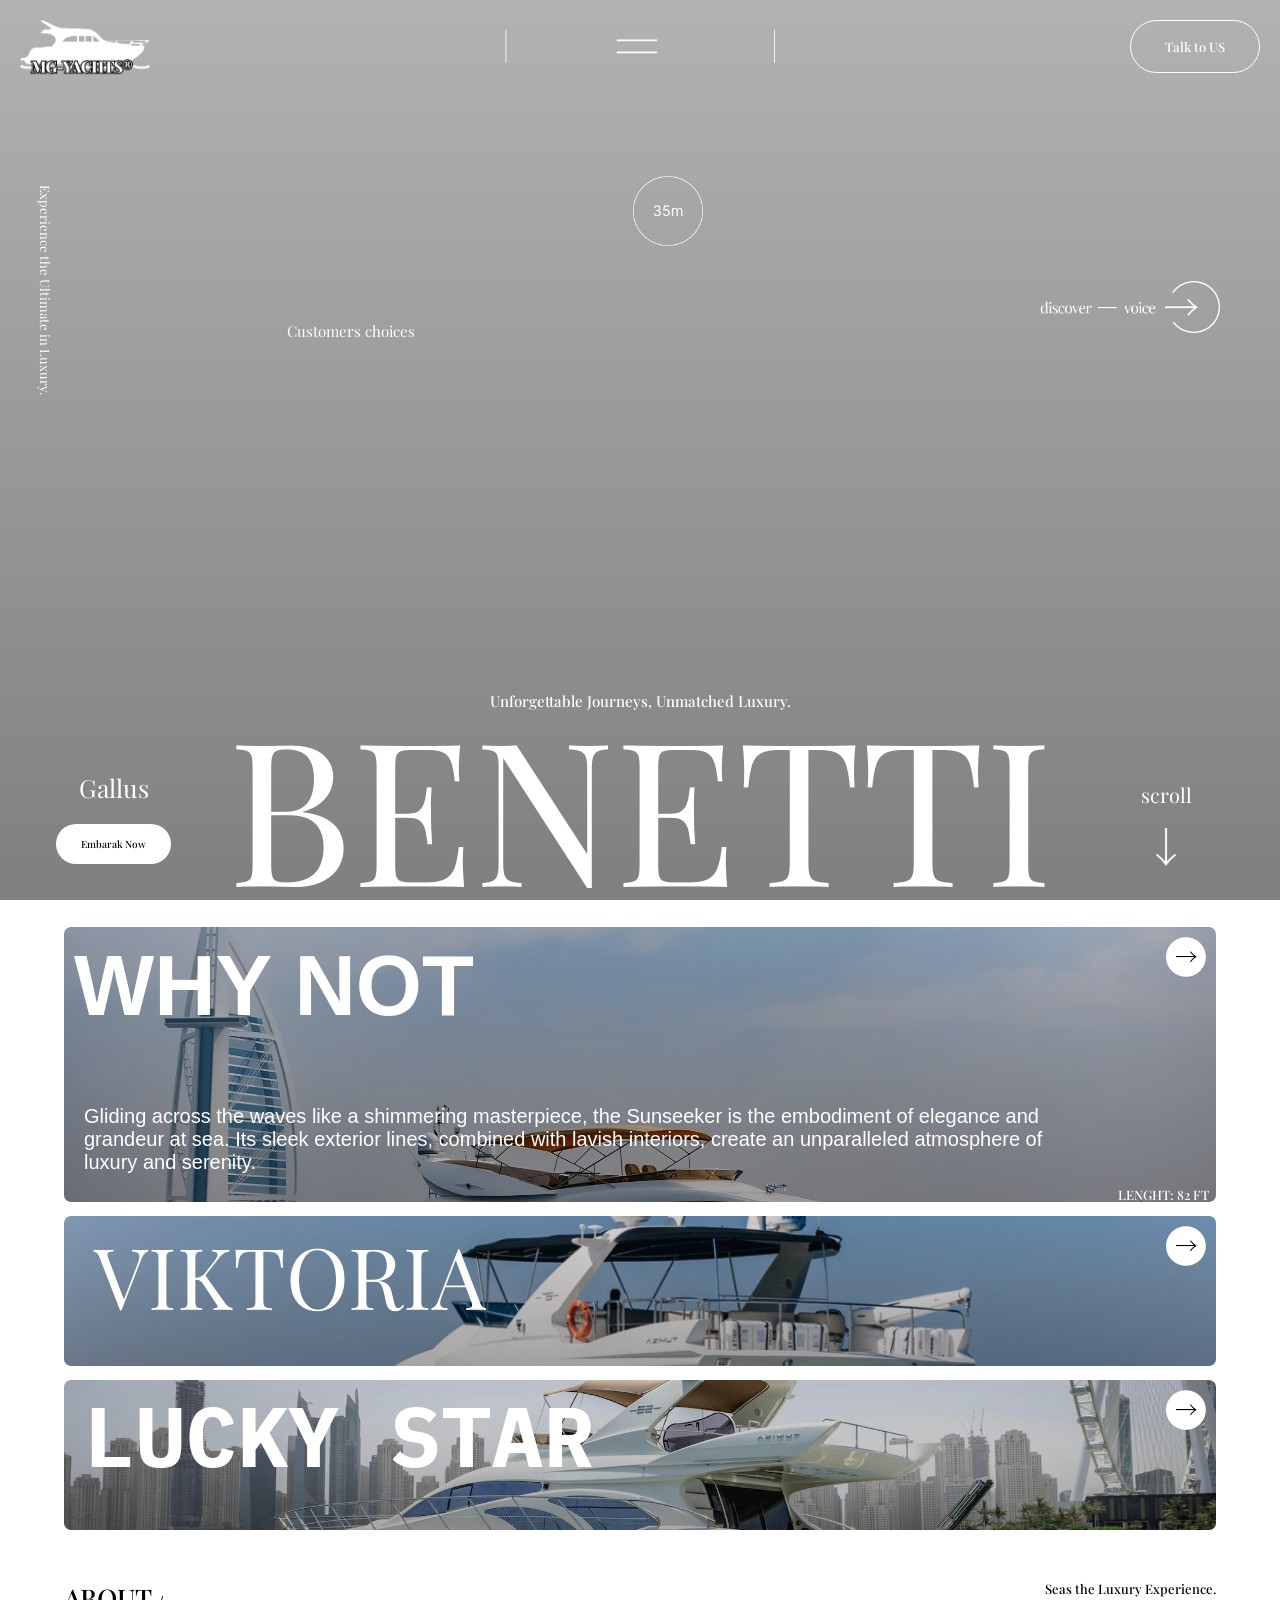
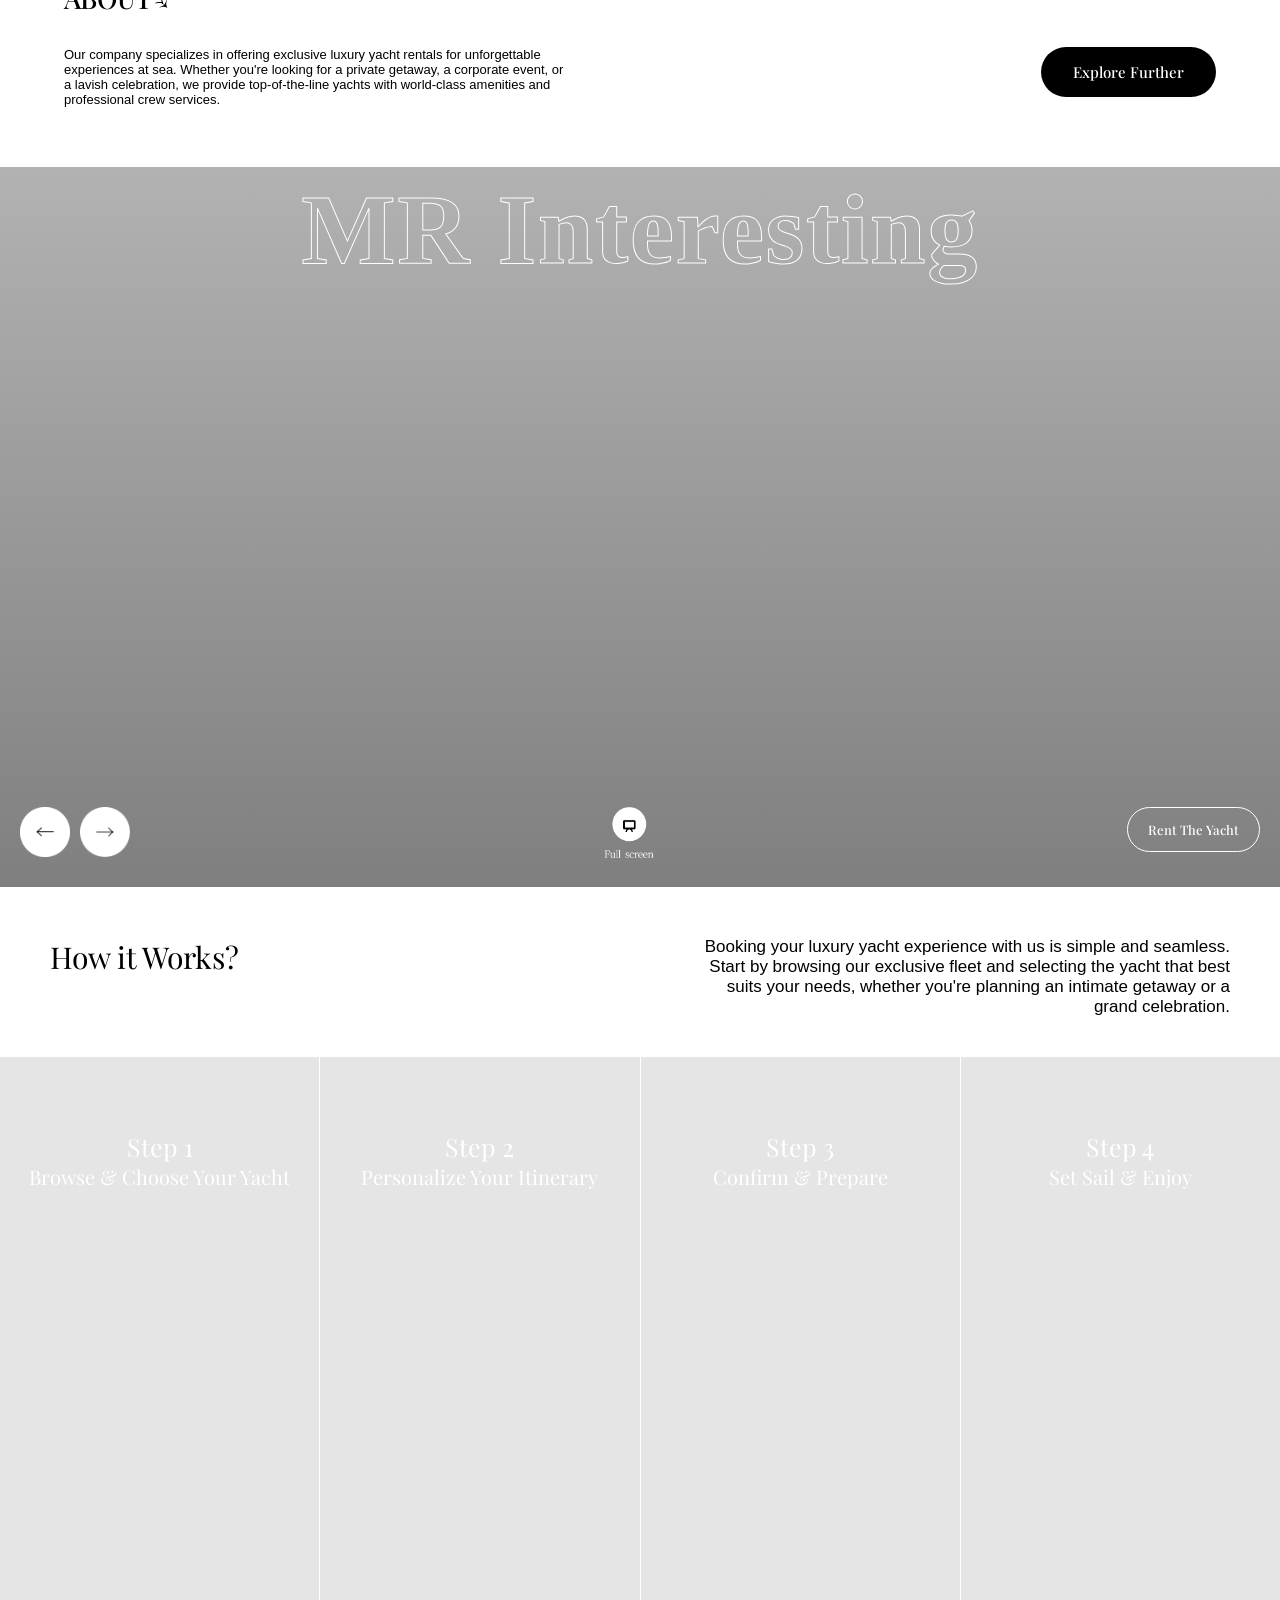
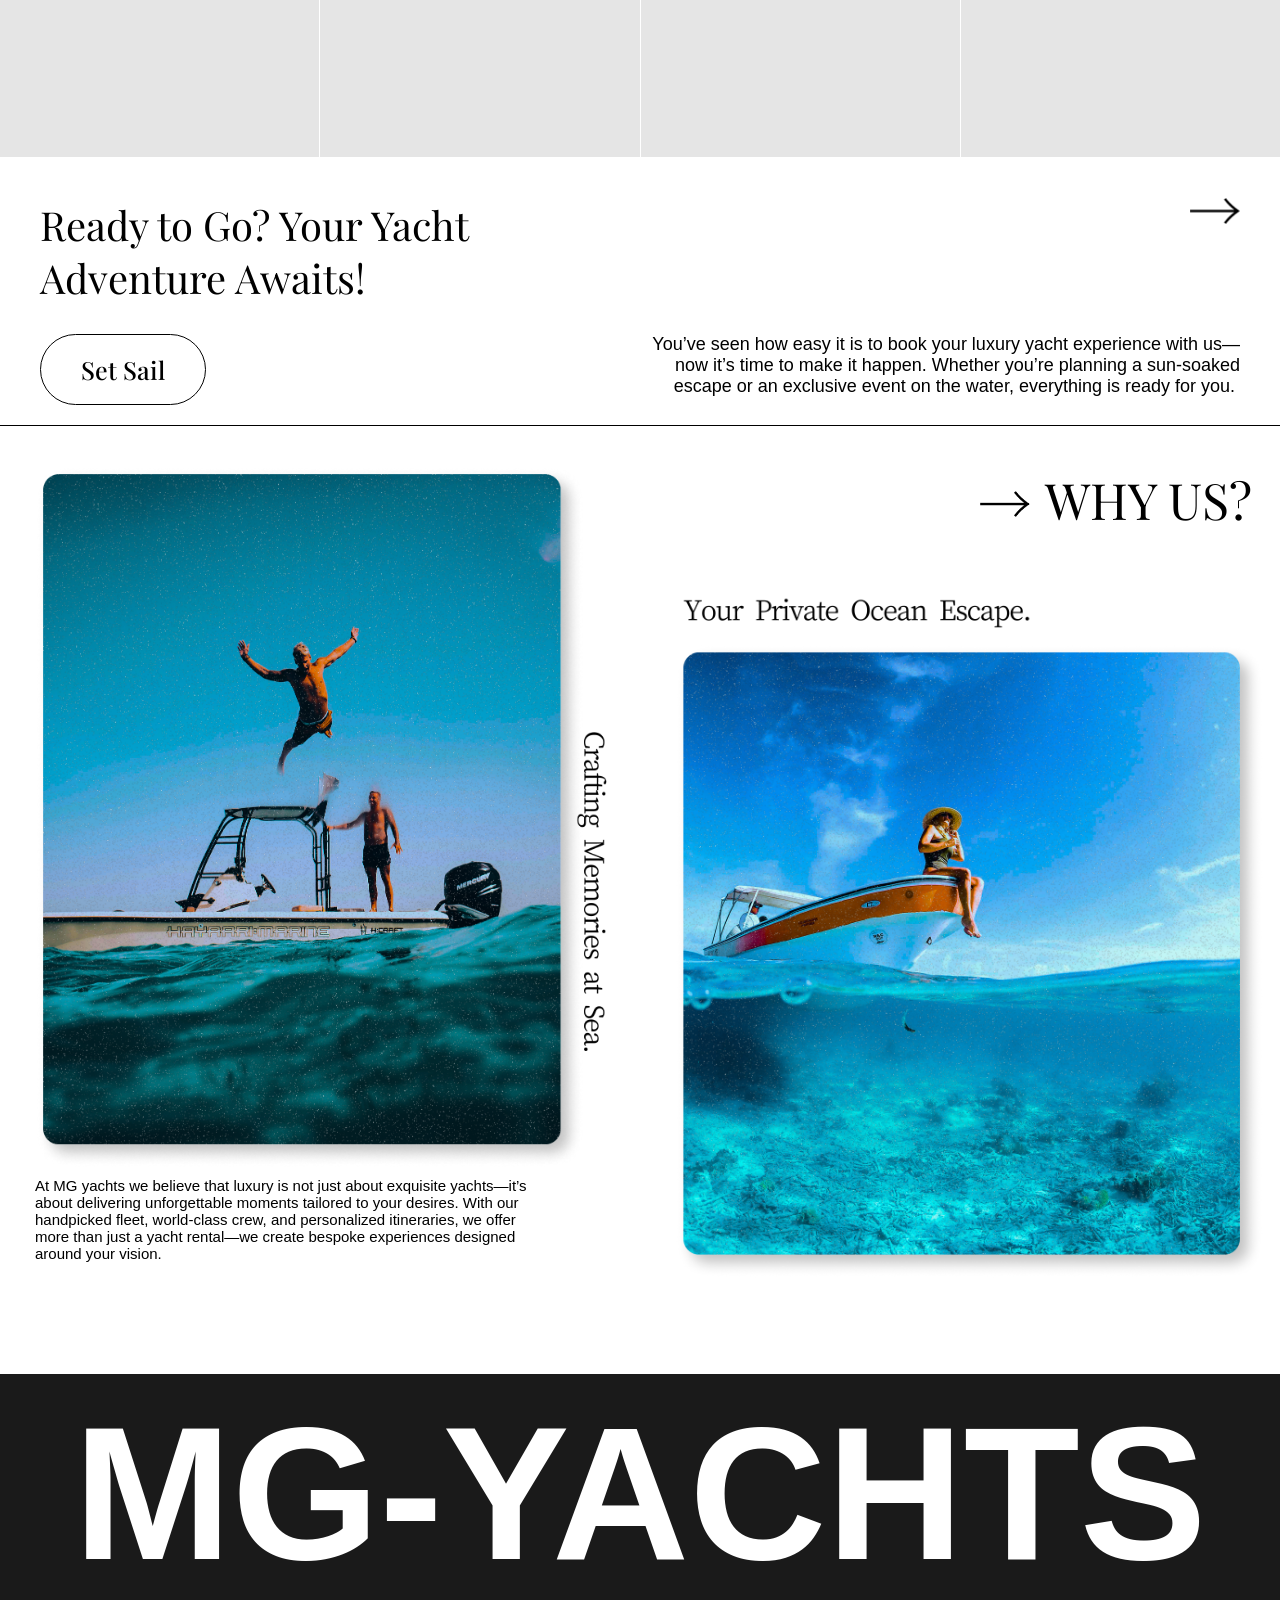
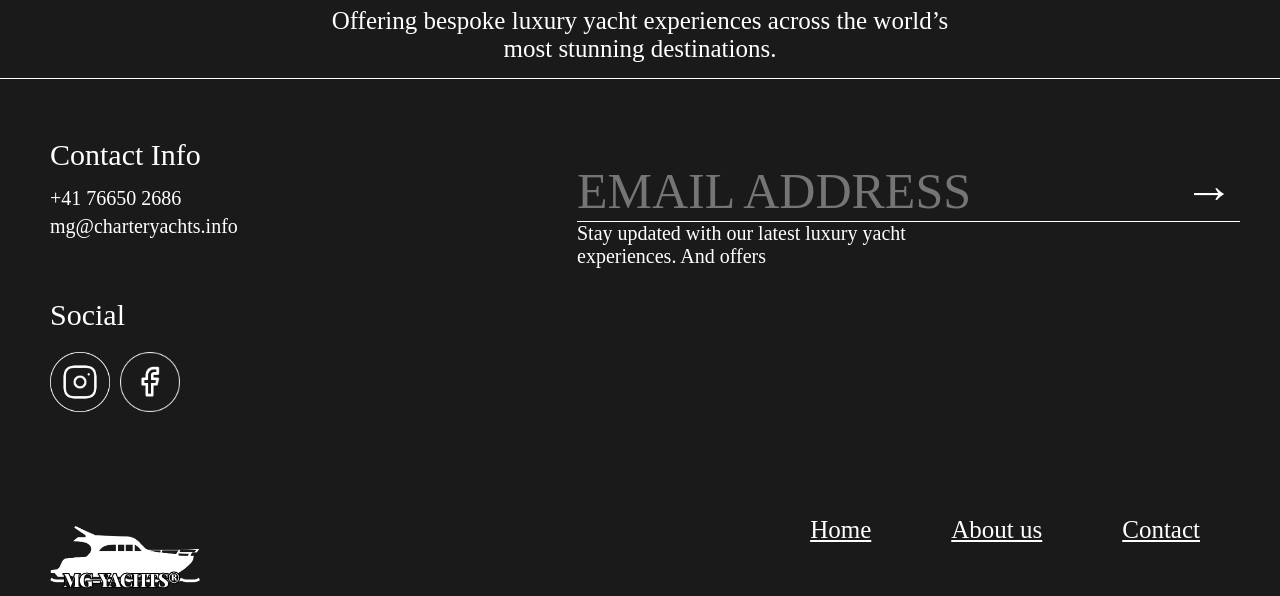
==== commit 58d3a36b: "Update index.html" ====
--- a/index.html
+++ b/index.html
@@ -25,11 +25,11 @@
         <div class="nav-hero-main">
 
             <div class="nav-hero-main-logo">
-                <img  class="logo-img-nav-home" src="images/fram-logooo.png" alt="">
+                <img class="logo-img-nav-home" src="images/fram-logooo.png" alt="">
             </div>
 
             <div class="nav-center-menu">
-                <img class="nav-center-icon" src="images/Menu2.png" alt="">
+                <img style="cursor: pointer;" onclick="window.location.href='https://gaggogo.github.io/hometest/menupage.html'" class="nav-center-icon" src="images/Menu2.png" alt="">
             </div>
 
             <div class="nav-menu-button">
@@ -39,7 +39,7 @@
             </div>
 
             <div class="nav-menu">
-                <img class="menu-2-thebasic-icon" src="images/Menu1.png" alt="">
+                <img style="cursor: pointer;" onclick="window.location.href='https://gaggogo.github.io/hometest/menupage.html'" class="menu-2-thebasic-icon" src="images/Menu1.png" alt="">
             </div>
 
         </div>
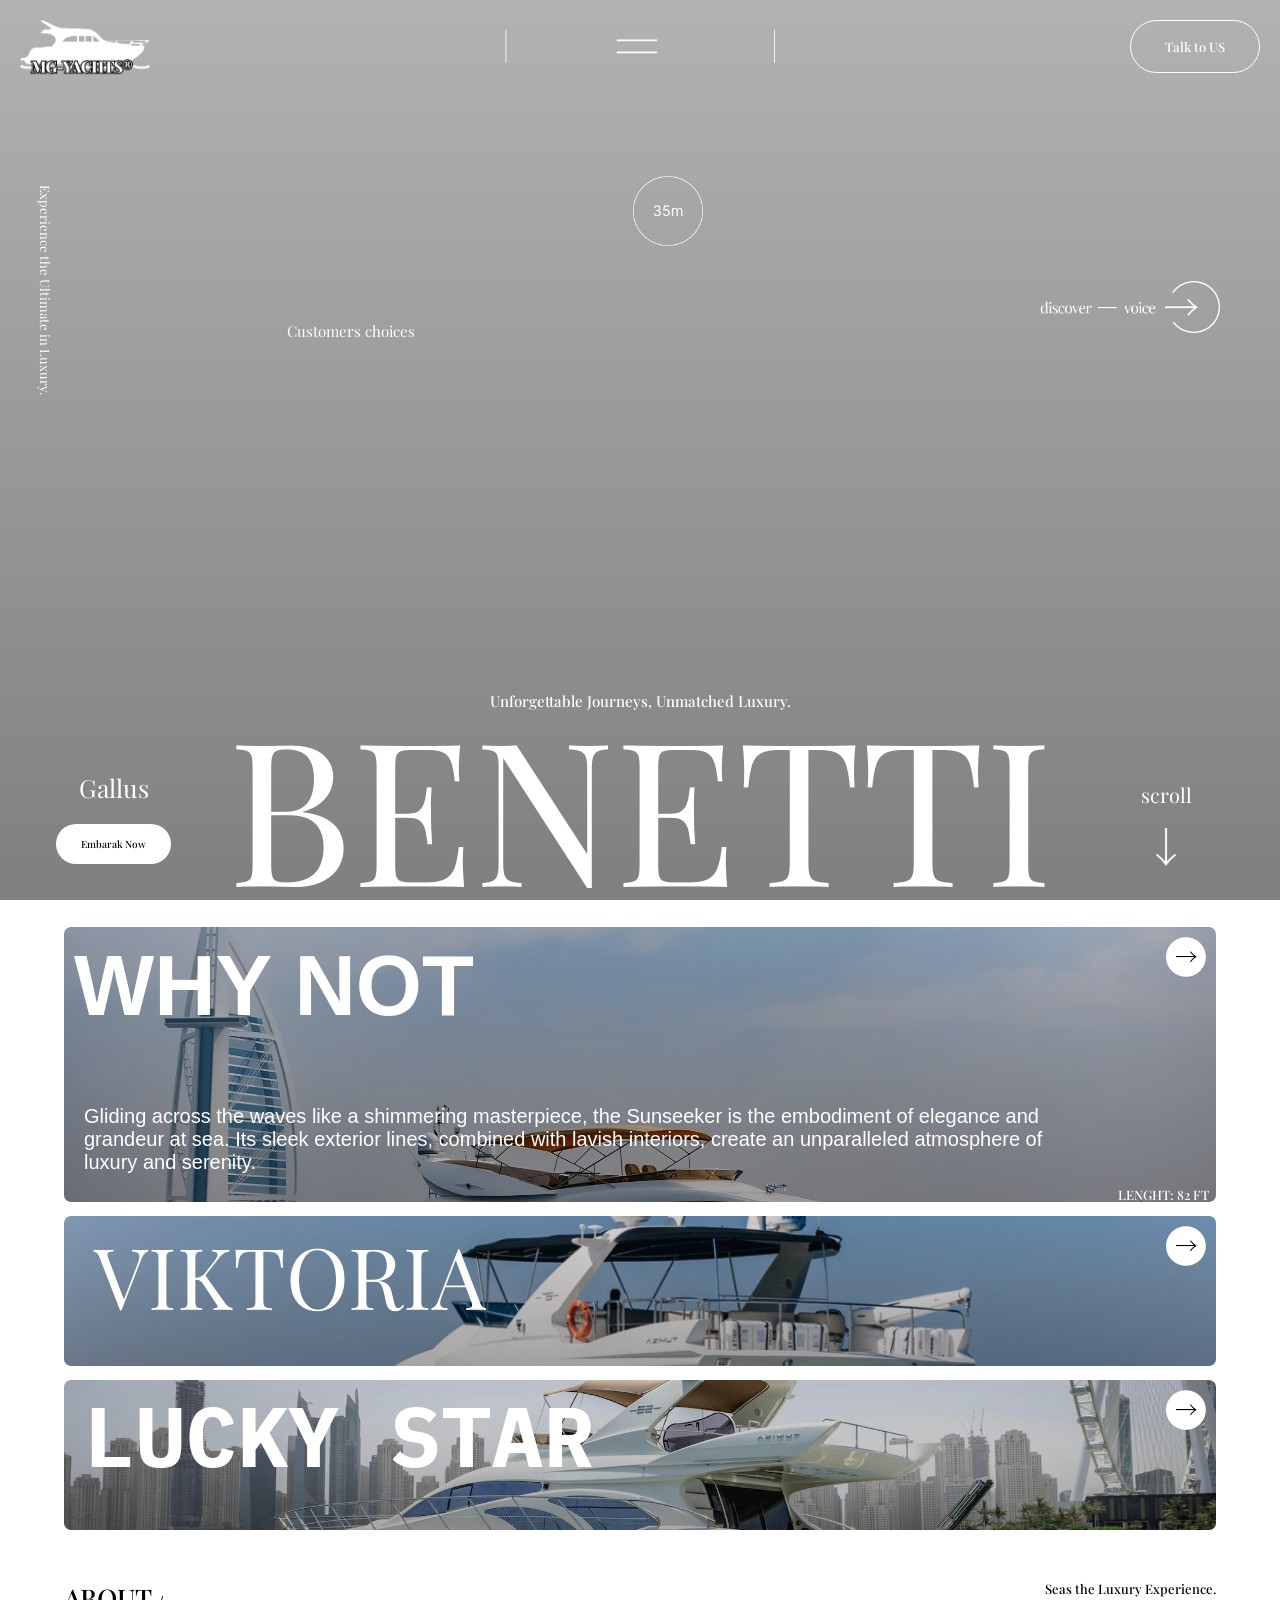
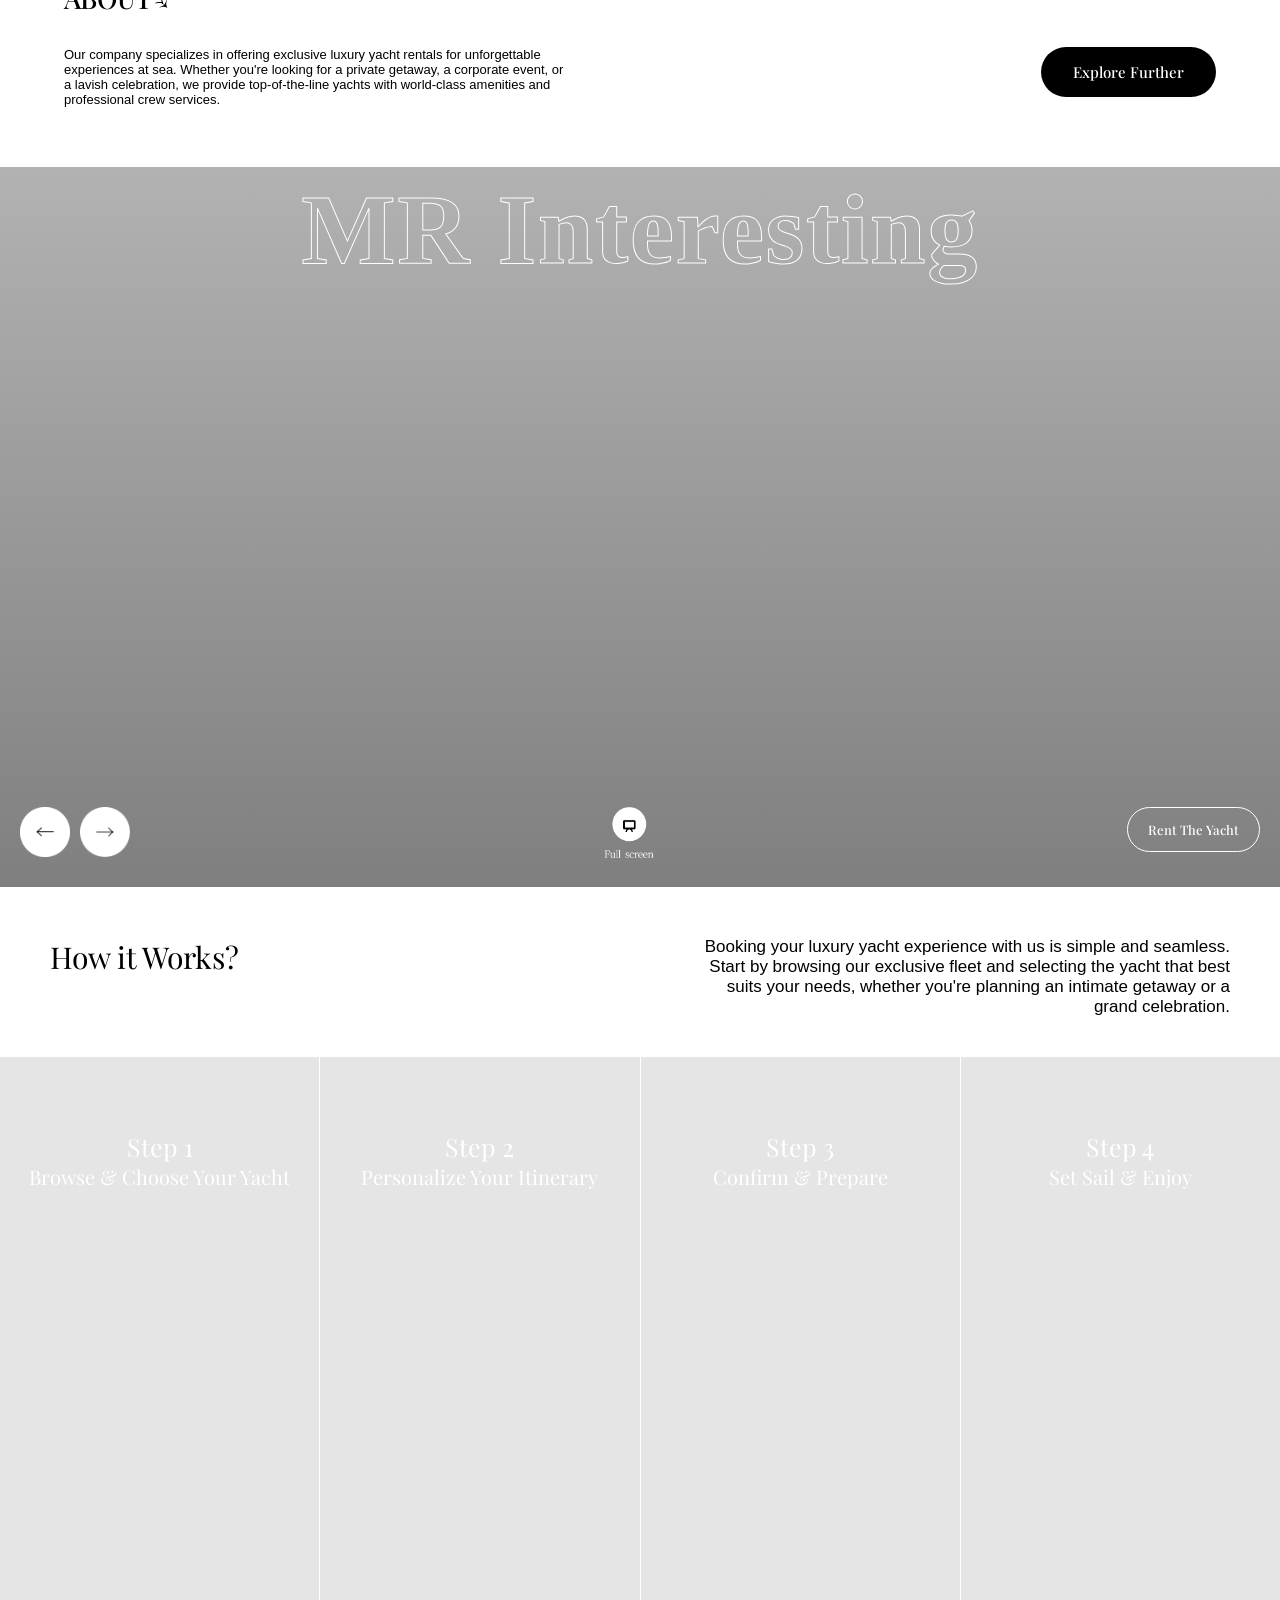
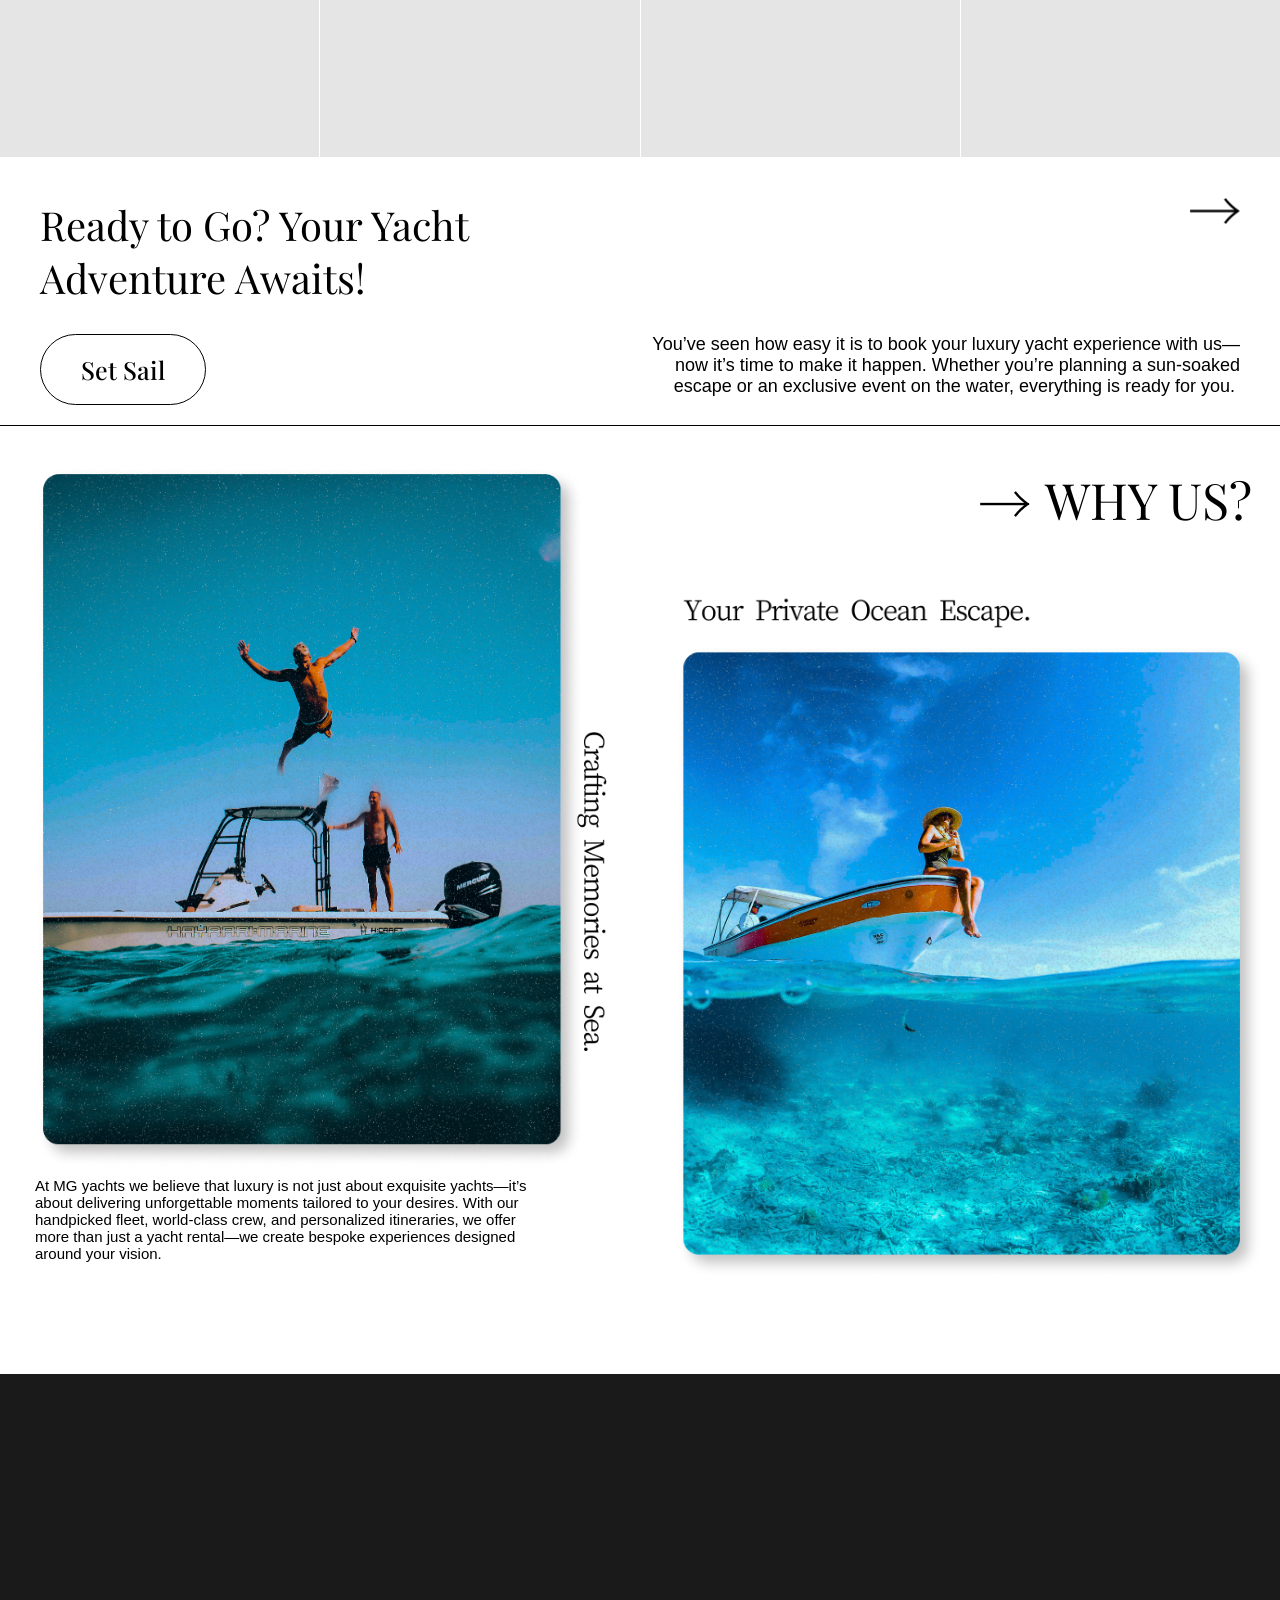
==== commit 1386fa3f: "Update index.html" ====
--- a/index.html
+++ b/index.html
@@ -28,7 +28,7 @@
                 <img class="logo-img-nav-home" src="images/fram-logooo.png" alt="">
             </div>
 
-            <div class="nav-center-menu">
+            <div style="cursor: pointer;" onclick="window.location.href='https://gaggogo.github.io/hometest/menupage.html'" class="nav-center-menu">
                 <img style="cursor: pointer;" onclick="window.location.href='https://gaggogo.github.io/hometest/menupage.html'" class="nav-center-icon" src="images/Menu2.png" alt="">
             </div>
 
@@ -38,7 +38,7 @@
                 </button>
             </div>
 
-            <div class="nav-menu">
+            <div style="cursor: pointer;" onclick="window.location.href='https://gaggogo.github.io/hometest/menupage.html'" class="nav-menu">
                 <img style="cursor: pointer;" onclick="window.location.href='https://gaggogo.github.io/hometest/menupage.html'" class="menu-2-thebasic-icon" src="images/Menu1.png" alt="">
             </div>
 
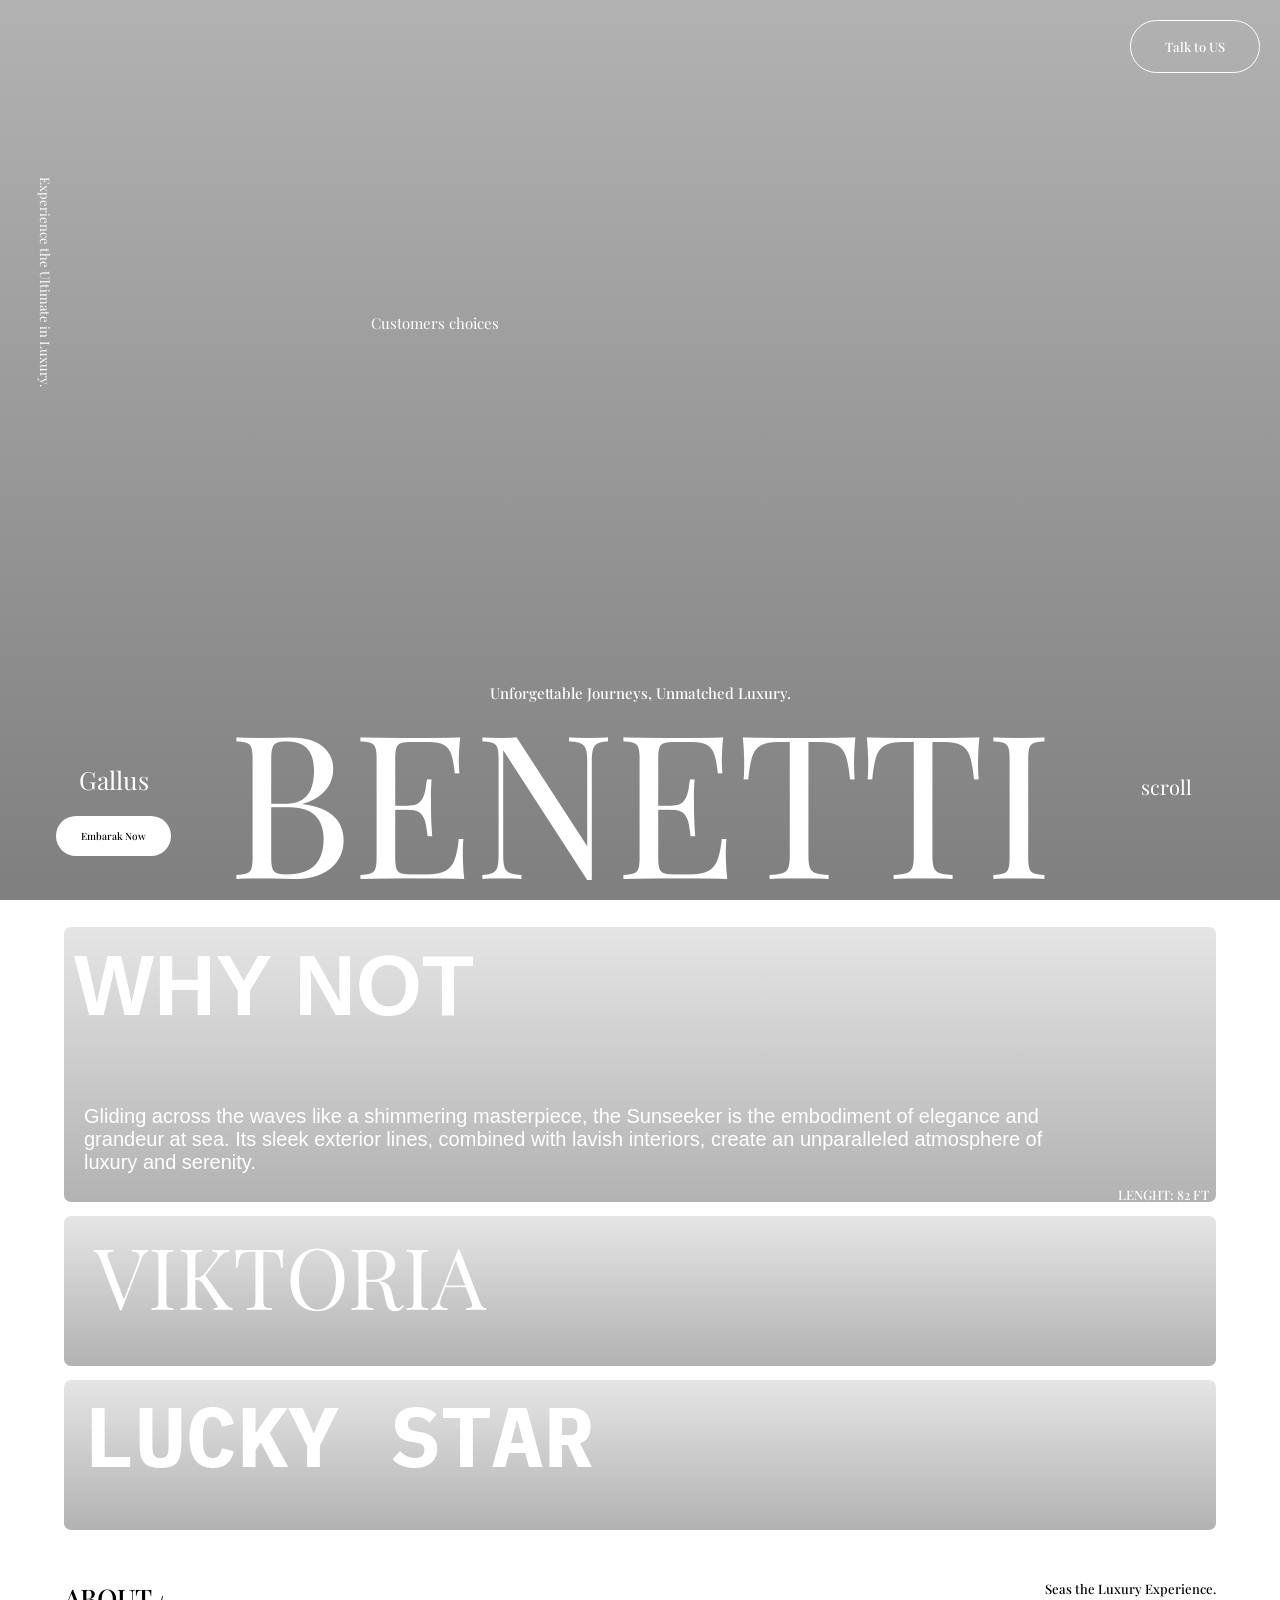
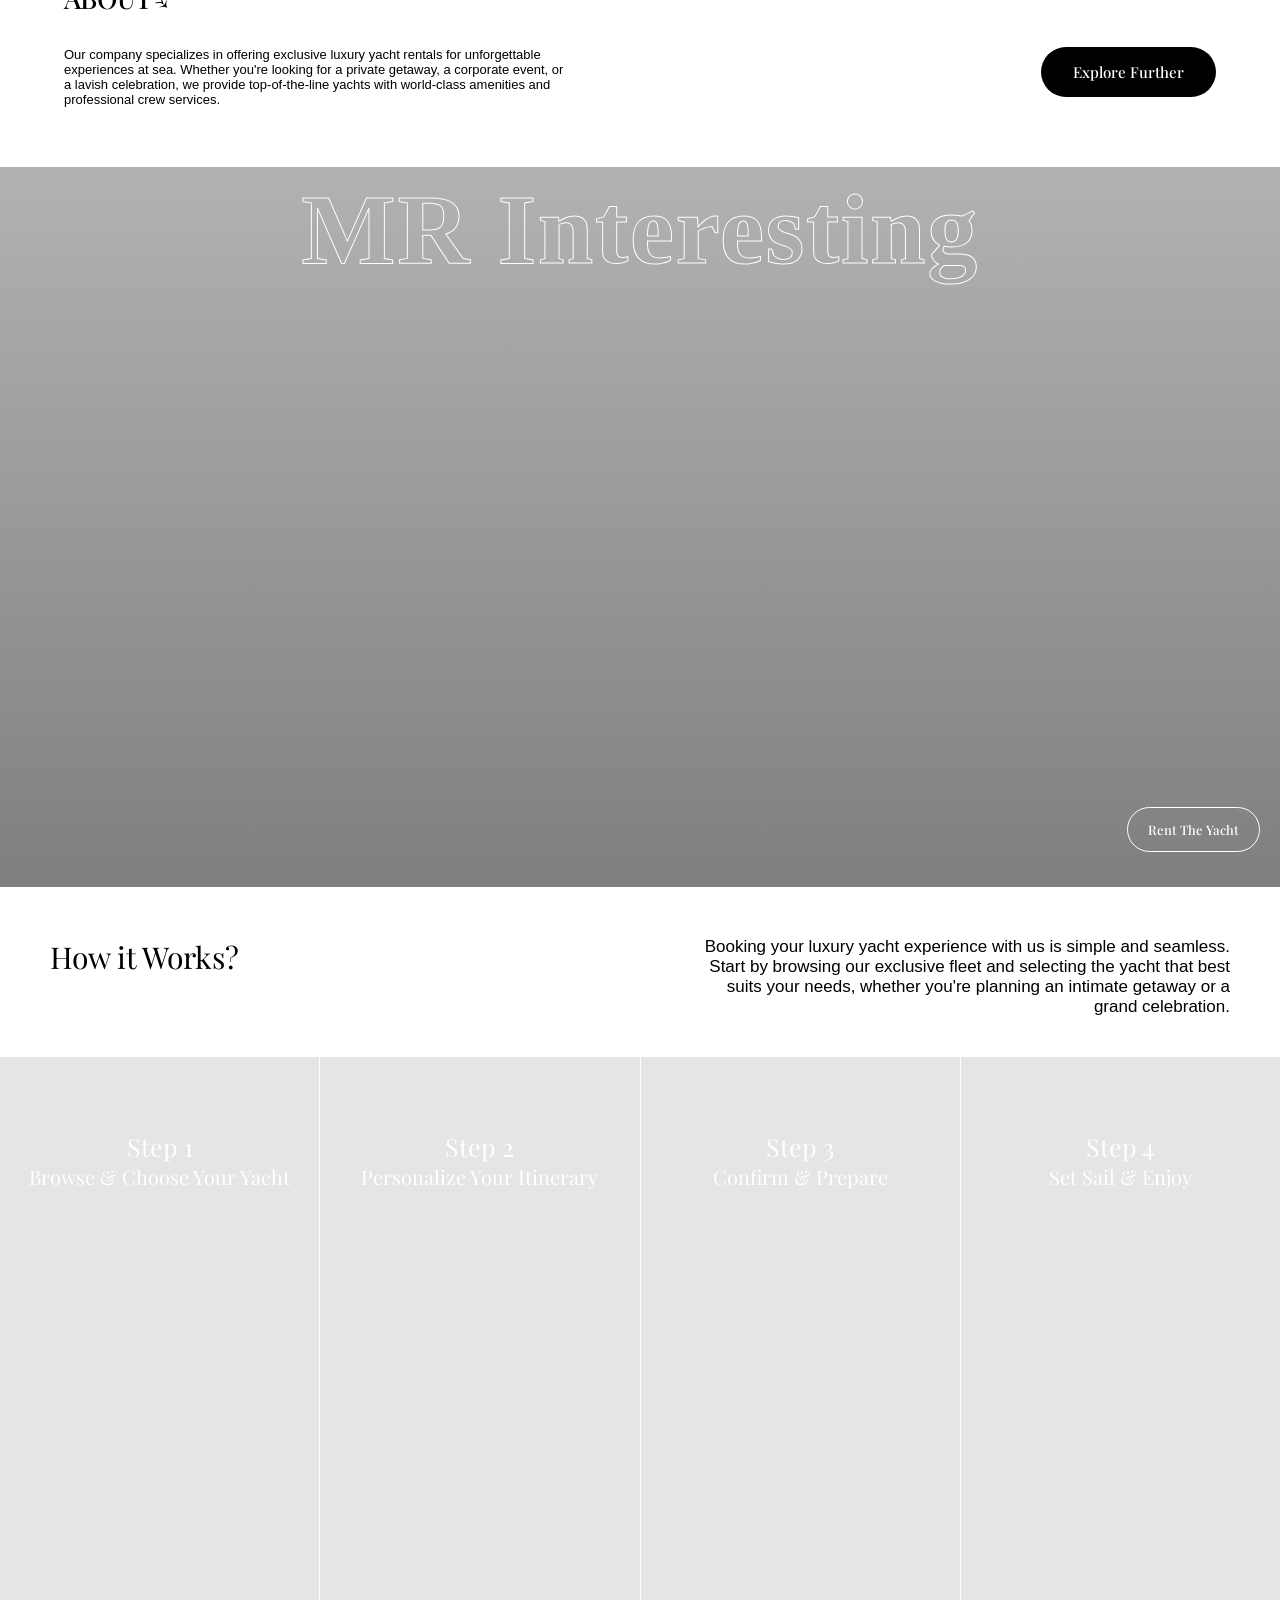
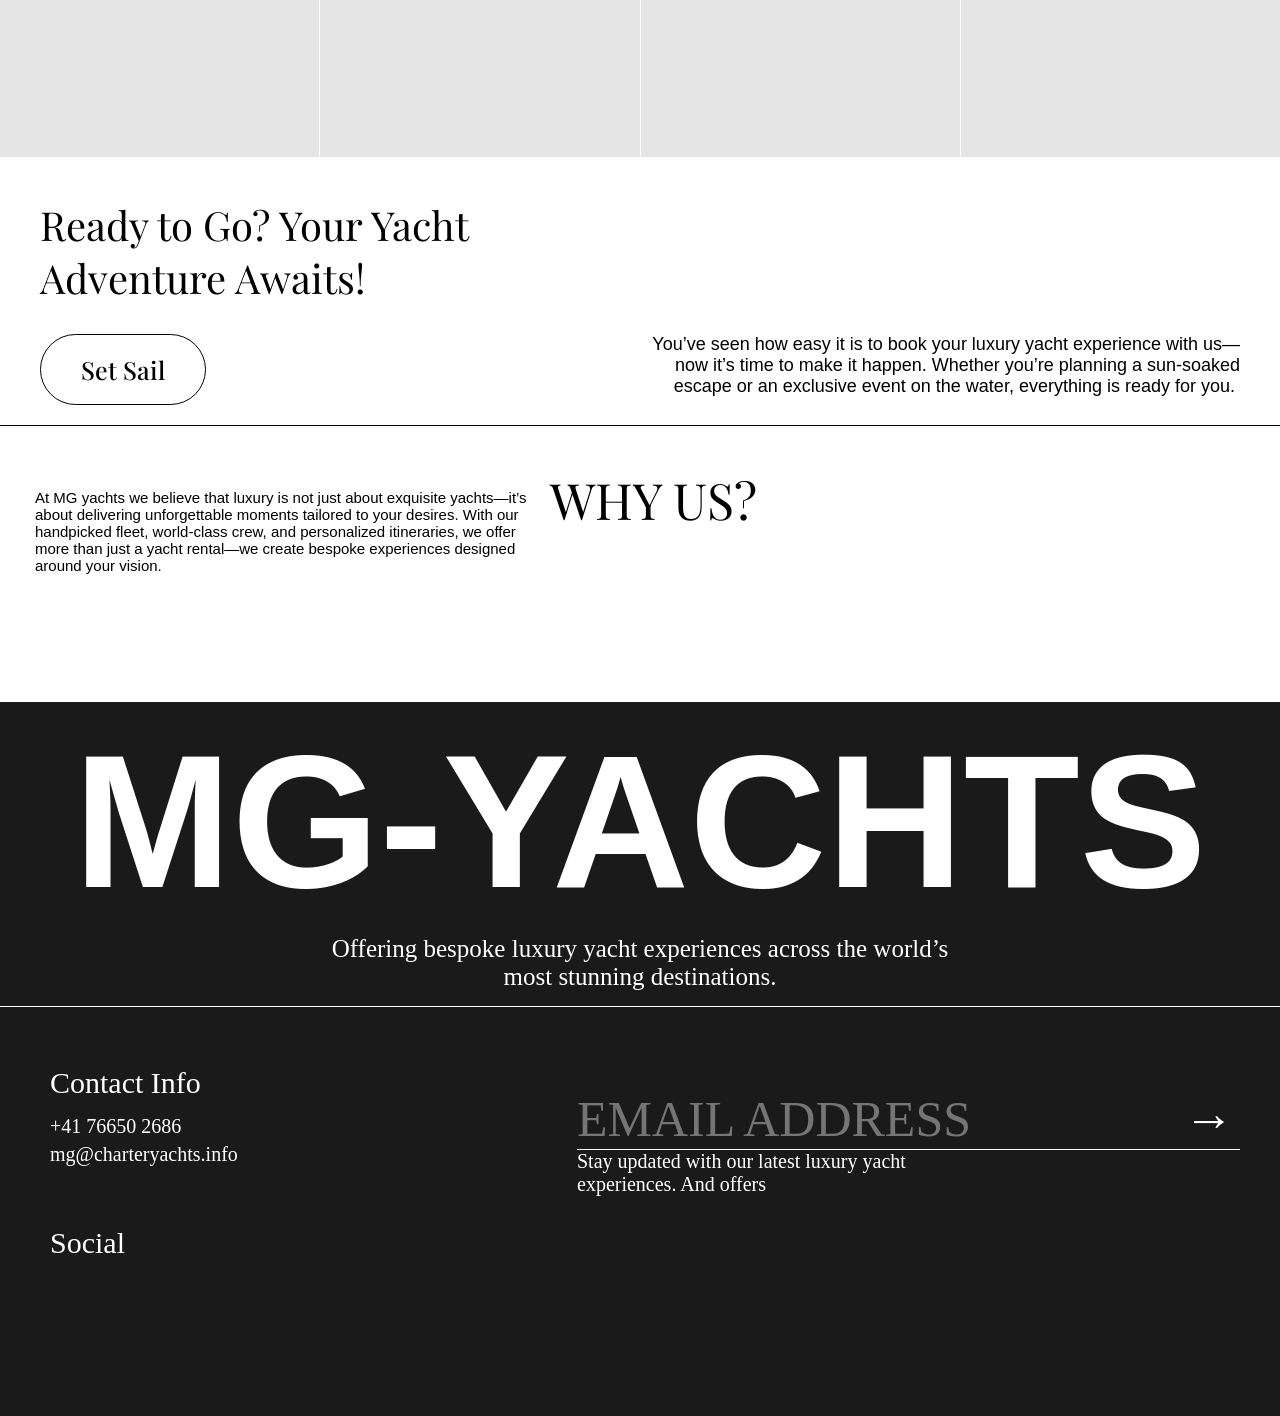
==== commit 4e14864f: "Update index.html" ====
--- a/index.html
+++ b/index.html
@@ -25,7 +25,7 @@
         <div class="nav-hero-main">
 
             <div class="nav-hero-main-logo">
-                <img class="logo-img-nav-home" src="images/fram-logooo.png" alt="">
+                <img class="logo-img-nav-home" src="../images/fram-logooo.png" alt="">
             </div>
 
             <div style="cursor: pointer;" onclick="window.location.href='https://gaggogo.github.io/hometest/menupage.html'" class="nav-center-menu">
